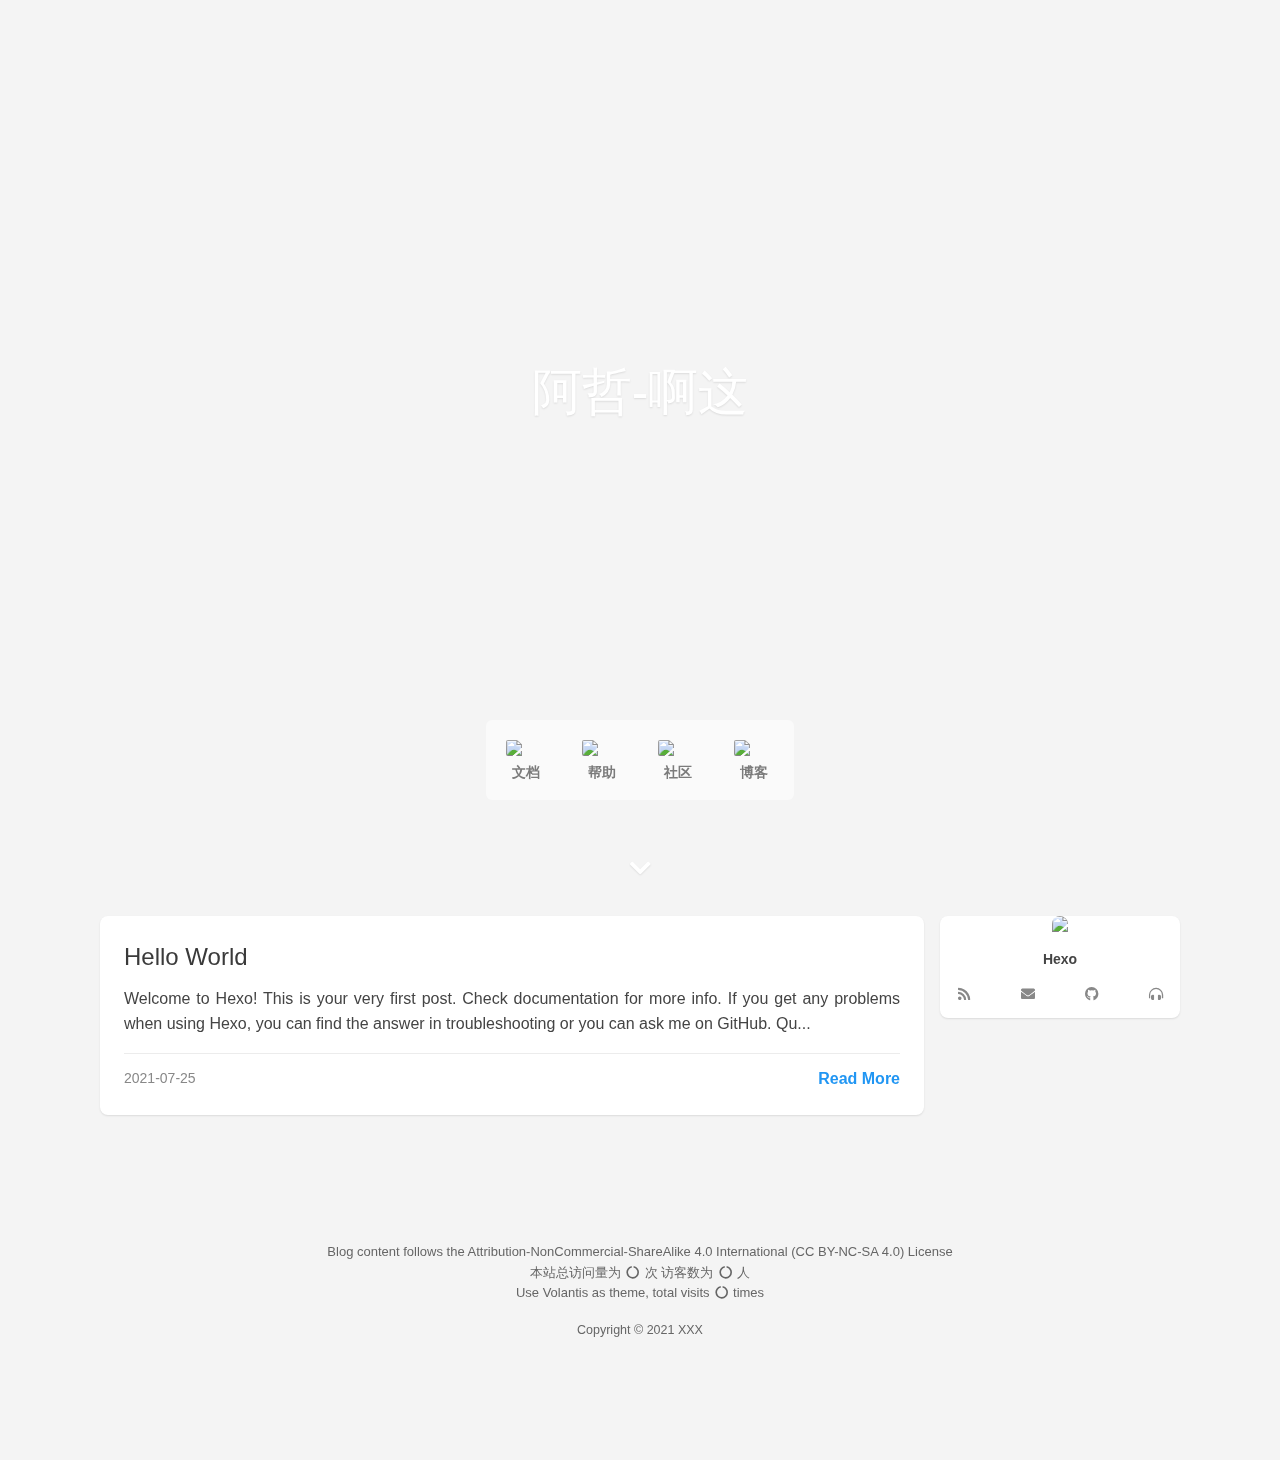
==== index.html @ b0a5dc22 "Site updated: 2021-07-25 13:20:44" ====
<!DOCTYPE html>
<html lang="en">
    <head hexo-theme='https://github.com/volantis-x/hexo-theme-volantis/tree/5.0.0.alpha.0'>
  <meta name="generator" content="Hexo 5.4.0">
  <meta charset="utf-8">
  <!-- SEO相关 -->
  <meta name="robots" content="index,follow">
  <link rel="canonical" href="http://example.com/"/>
  <!-- 渲染优化 -->
  <meta http-equiv='x-dns-prefetch-control' content='on' />
  <link rel='dns-prefetch' href='https://cdn.jsdelivr.net'>
  <link rel="preconnect" href="https://cdn.jsdelivr.net" crossorigin>
  <meta name="renderer" content="webkit">
  <meta name="force-rendering" content="webkit">
  <meta http-equiv="X-UA-Compatible" content="IE=Edge,chrome=1">
  <meta name="HandheldFriendly" content="True" >
  <meta name="apple-mobile-web-app-capable" content="yes">
  <meta name="viewport" content="width=device-width, initial-scale=1, maximum-scale=1">
  <meta content="Hexo" name="application-name">
  <meta content="Hexo" name="apple-mobile-web-app-title">
  <meta content="black-translucent" name="apple-mobile-web-app-status-bar-style">
  <meta content="telephone=no" name="format-detection">
  <link rel="preload" href="/css/style.css" as="style">
  <!-- 页面元数据 -->
  <title>Hexo</title>
  <meta name="keywords" content="">
  <meta name="description" content=" - John Doe - Hexo">
  <meta property="og:type" content="website">
<meta property="og:title" content="Hexo">
<meta property="og:url" content="http://example.com/index.html">
<meta property="og:site_name" content="Hexo">
<meta property="og:locale" content="en_US">
<meta property="og:image" content="https://cdn.jsdelivr.net/gh/volantis-x/cdn-org/blog/Logo-NavBar@3x.png">
<meta property="article:author" content="John Doe">
<meta name="twitter:card" content="summary_large_image">
<meta name="twitter:image" content="https://cdn.jsdelivr.net/gh/volantis-x/cdn-org/blog/Logo-NavBar@3x.png">
  <!-- feed -->
  <!-- import meta -->
  <!-- link -->
  <!-- import link -->
  <style>
    /* 
      source/css/first.styl
      scripts/first-style/index.js
     */
    #safearea {
  display: none;
}
@supports (backdrop-filter: blur(20px)) {
  .blur {
    background: rgba(255,255,255,0.9) !important;
    backdrop-filter: saturate(200%) blur(20px);
  }
}
.shadow {
  box-shadow: 0 1px 2px 0px rgba(0,0,0,0.1);
}
.shadow.floatable {
  transition: all 0.28s ease;
  -moz-transition: all 0.28s ease;
  -webkit-transition: all 0.28s ease;
  -o-transition: all 0.28s ease;
  -moz-transition: all 0.28s ease;
  -webkit-transition: all 0.28s ease;
  -o-transition: all 0.28s ease;
}
.shadow.floatable:hover {
  box-shadow: 0 2px 4px 0px rgba(0,0,0,0.1), 0 4px 8px 0px rgba(0,0,0,0.1), 0 8px 16px 0px rgba(0,0,0,0.1);
}
@font-face {
  font-family: 'UbuntuMono';
  src: url("https://cdn.jsdelivr.net/gh/volantis-x/cdn-fonts/UbuntuMono/UbuntuMono-Regular.ttf");
  font-weight: 'normal';
  font-style: 'normal';
  font-display: swap;
}
@font-face {
  font-family: 'Varela Round';
  src: url("https://cdn.jsdelivr.net/gh/volantis-x/cdn-fonts/VarelaRound/VarelaRound-Regular.ttf");
  font-weight: 'normal';
  font-style: 'normal';
  font-display: swap;
}
:root {
  --site-bg: #f8f8f8;
  --block: #f2f2f2;
  --block-border: #e7e7e7;
  --block-hover: #ededed;
  --text-p0: #000;
  --text-p1: #222;
  --text-p2: #4c4c4c;
  --text-p3: #777;
  --text-meta: #cdcdcd;
  --card: #fff;
  --theme-highlight: #2fd3ae;
  --theme-bg: #ecfbf7;
}
body[theme='dark'] {
  --site-bg: #000;
  --block: #111;
  --block-border: #282828;
  --block-hover: #1c1c1c;
  --text-p0: #fff;
  --text-p1: #fff;
  --text-p2: #b2b2b2;
  --text-p3: #727272;
  --text-meta: #4c4c4c;
  --card: #333;
  --theme-highlight: #44d7b6;
  --theme-bg: #344340;
}
:root {
  --color-site-body: #f4f4f4;
  --color-site-bg: #f4f4f4;
  --color-site-inner: #fff;
  --color-site-footer: #666;
  --color-card: #fff;
  --color-text: #444;
  --color-block: #f6f6f6;
  --color-inlinecode: #c74f00;
  --color-codeblock: #fff7ea;
  --color-h1: #3a3a3a;
  --color-h2: #3a3a3a;
  --color-h3: #333;
  --color-h4: #444;
  --color-h5: #555;
  --color-h6: #666;
  --color-p: #444;
  --color-list: #666;
  --color-list-hl: #36ac91;
  --color-meta: #888;
}
* {
  box-sizing: border-box;
  outline: none;
  margin: 0;
  padding: 0;
}
html {
  color: var(--color-text);
  width: 100%;
  height: 100%;
  font-family: UbuntuMono, "Varela Round", "PingFang SC", "Microsoft YaHei", Helvetica, Arial, Menlo, Monaco, monospace, sans-serif;
  font-size: 16px;
}
html >::-webkit-scrollbar {
  height: 4px;
  width: 4px;
}
html >::-webkit-scrollbar-track-piece {
  background: transparent;
}
html >::-webkit-scrollbar-thumb {
  background: #44d7b6;
  cursor: pointer;
  border-radius: 2px;
}
html >::-webkit-scrollbar-thumb:hover {
  background: #ff5722;
}
body {
  background-color: var(--color-site-body);
  text-rendering: optimizelegibility;
  -webkit-tap-highlight-color: rgba(0,0,0,0);
  line-height: 1.6;
  -webkit-text-size-adjust: 100%;
  -ms-text-size-adjust: 100%;
}
body.modal-active {
  overflow: hidden;
}
@media screen and (max-width: 680px) {
  body.modal-active {
    position: fixed;
    top: 0;
    right: 0;
    bottom: 0;
    left: 0;
  }
}
::-moz-selection {
  background: rgba(33,150,243,0.2);
}
::selection {
  background: rgba(33,150,243,0.2);
}
h1 {
  font-size: 1.5rem;
}
h2 {
  font-size: 1.5rem;
}
h3 {
  font-size: 1.25rem;
}
h4 {
  font-size: 1.125rem;
}
h5 {
  font-size: 1rem;
}
h6 {
  font-size: 1rem;
}
h1,
h2,
h3,
h4,
h6 {
  font-weight: normal;
}
a {
  color: #2196f3;
  cursor: pointer;
  text-decoration: none;
  transition: all 0.28s ease;
  -moz-transition: all 0.28s ease;
  -webkit-transition: all 0.28s ease;
  -o-transition: all 0.28s ease;
  -moz-transition: all 0.28s ease;
  -webkit-transition: all 0.28s ease;
  -o-transition: all 0.28s ease;
}
a:hover {
  color: #ff5722;
}
a:active,
a:hover {
  outline: 0;
}
a:not([href]) {
  cursor: default;
}
pre {
  tab-size: 4;
  -moz-tab-size: 4;
  -o-tab-size: 4;
  -webkit-tab-size: 4;
}
.clearfix {
  zoom: 1;
}
.clearfix:before,
.clearfix:after {
  content: " ";
  display: table;
}
.clearfix:after {
  clear: both;
}
.hidden {
  text-indent: -9999px;
  visibility: hidden;
  display: none;
}
.inner {
  position: relative;
  width: 80%;
  max-width: 710px;
  margin: 0 auto;
}
.vertical {
  display: table-cell;
  vertical-align: middle;
}
ul,
ol {
  padding-left: 0;
}
ul li,
ol li {
  list-style: none;
}
article,
aside,
details,
figcaption,
figure,
footer,
header,
hgroup,
main,
menu,
nav,
section,
summary {
  display: block;
}
article {
  overflow: hidden;
}
abbr[title] {
  border-bottom: 1px dotted;
}
b,
strong {
  font-weight: bold;
}
dfn {
  font-style: italic;
}
h1 {
  font-size: 2em;
  margin: 0.67em 0;
}
mark {
  background: #ff0;
  color: #000;
}
small {
  font-size: 80%;
}
sub,
sup {
  font-size: 50%;
  line-height: 1em;
}
sup {
  vertical-align: text-top;
}
sub {
  vertical-align: text-bottom;
}
img {
  border: 0;
  background: none;
  max-width: 100%;
}
svg:not(:root) {
  overflow: hidden;
}
figure {
  margin: 1em 40px;
}
hr {
  -moz-box-sizing: content-box;
  box-sizing: content-box;
  height: 0;
  border: 0;
  border-radius: 1px;
  border-bottom: 1px solid rgba(68,68,68,0.1);
}
pre {
  overflow: auto;
}
span.dot,
span.sep {
  font-size: 0.9em;
  margin: 0 0.2rem;
}
span.dot:before {
  content: '·';
}
span.sep:before {
  content: '/';
}
code,
kbd,
pre,
samp {
  font-family: monospace, monospace;
  font-size: 1em;
}
button,
input,
optgroup,
select,
textarea {
  color: inherit /* 1 */;
  font: inherit /* 2 */;
  margin: 0 /* 3 */;
}
button {
  overflow: visible;
}
button,
select {
  text-transform: none;
}
button,
html input[type="button"],
input[type="reset"],
input[type="submit"] {
  -webkit-appearance: button /* 2 */;
  cursor: pointer /* 3 */;
}
button[disabled],
html input[disabled] {
  cursor: default;
}
button::-moz-focus-inner,
input::-moz-focus-inner {
  border: 0;
  padding: 0;
}
input[type="checkbox"],
input[type="radio"] {
  box-sizing: border-box /* 1 */;
  padding: 0 /* 2 */;
}
input[type="number"]::-webkit-inner-spin-button,
input[type="number"]::-webkit-outer-spin-button {
  height: auto;
}
input[type="search"] {
  -webkit-appearance: textfield /* 1 */;
  -moz-box-sizing: content-box;
  -webkit-box-sizing: content-box /* 2 */;
  box-sizing: content-box;
}
input[type="search"]::-webkit-search-cancel-button,
input[type="search"]::-webkit-search-decoration {
  -webkit-appearance: none;
}
fieldset {
  border: 1px solid #c0c0c0;
  margin: 0 2px;
  padding: 0.35em 0.625em 0.75em;
}
legend {
  border: 0 /* 1 */;
  padding: 0 /* 2 */;
}
textarea {
  overflow: auto;
}
optgroup {
  font-weight: bold;
}
table:not([class]) {
  border-collapse: collapse;
  overflow: auto;
  display: inline-block;
  max-width: 100%;
  vertical-align: text-top;
}
table:not([class]) th {
  background-color: #f1f1f1;
}
table:not([class]) td,
table:not([class]) th {
  padding: 8px 16px;
  border: 2px solid #f1f1f1;
  line-height: 1.5;
  font-size: 90%;
}
table:not([class]) tr {
  word-break: keep-all;
  background-color: #fefefe;
  transition: all 0.28s ease;
  -moz-transition: all 0.28s ease;
  -webkit-transition: all 0.28s ease;
  -o-transition: all 0.28s ease;
  -moz-transition: all 0.28s ease;
  -webkit-transition: all 0.28s ease;
  -o-transition: all 0.28s ease;
}
table:not([class]) tr:hover {
  background-color: #f1f1f1;
}
td,
th {
  padding: 0;
}
#l_cover {
  min-height: 64px;
}
.cover-wrapper {
  top: 0;
  left: 0;
  max-width: 100%;
  height: 100vh;
  display: flex;
  flex-wrap: nowrap;
  flex-direction: column;
  align-items: center;
  align-self: center;
  align-content: center;
  color: var(--color-site-inner);
  padding: 0 16px;
  -moz-user-select: none;
  -ms-user-select: none;
  -webkit-user-select: none;
  user-select: none;
  position: relative;
  overflow: hidden;
  margin-bottom: -100px;
}
.cover-wrapper .cover-bg,
.cover-wrapper #cover-backstretch {
  position: absolute;
  width: 100%;
  height: 100%;
  background-position: center;
  background-size: cover;
}
.cover-wrapper .cover-bg.lazyload:not(.loaded),
.cover-wrapper #cover-backstretch.lazyload:not(.loaded) {
  opacity: 0;
}
.cover-wrapper .cover-bg.lazyload.loaded,
.cover-wrapper #cover-backstretch.lazyload.loaded {
  animation-delay: 0s;
  animation-duration: 0.5s;
  animation-fill-mode: forwards;
  animation-timing-function: ease-out;
  animation-name: fadeIn;
}
@-moz-keyframes fadeIn {
  0% {
    opacity: 0;
    filter: blur(12px);
    transform: scale(1.02);
  }
  100% {
    opacity: 1;
  }
}
@-webkit-keyframes fadeIn {
  0% {
    opacity: 0;
    filter: blur(12px);
    transform: scale(1.02);
  }
  100% {
    opacity: 1;
  }
}
@-o-keyframes fadeIn {
  0% {
    opacity: 0;
    filter: blur(12px);
    transform: scale(1.02);
  }
  100% {
    opacity: 1;
  }
}
@keyframes fadeIn {
  0% {
    opacity: 0;
    filter: blur(12px);
    transform: scale(1.02);
  }
  100% {
    opacity: 1;
  }
}
.cover-wrapper .cover-body {
  z-index: 1;
  position: relative;
  width: 100%;
  height: 100%;
}
.cover-wrapper#full {
  height: calc(100vh + 100px);
  padding-bottom: 100px;
}
.cover-wrapper#half {
  max-height: 640px;
  min-height: 400px;
  height: calc(36vh - 64px + 200px);
}
.cover-wrapper #scroll-down {
  width: 100%;
  height: 64px;
  position: absolute;
  bottom: 100px;
  text-align: center;
  cursor: pointer;
}
.cover-wrapper #scroll-down .scroll-down-effects {
  color: #fff;
  font-size: 24px;
  line-height: 64px;
  position: absolute;
  width: 24px;
  left: calc(50% - 12px);
  text-shadow: 0 1px 2px rgba(0,0,0,0.1);
  animation: scroll-down-effect 1.5s infinite;
}
@-moz-keyframes scroll-down-effect {
  0% {
    top: 0;
    opacity: 1;
  }
  50% {
    top: -16px;
    opacity: 0.4;
  }
  100% {
    top: 0;
    opacity: 1;
  }
}
@-webkit-keyframes scroll-down-effect {
  0% {
    top: 0;
    opacity: 1;
  }
  50% {
    top: -16px;
    opacity: 0.4;
  }
  100% {
    top: 0;
    opacity: 1;
  }
}
@-o-keyframes scroll-down-effect {
  0% {
    top: 0;
    opacity: 1;
  }
  50% {
    top: -16px;
    opacity: 0.4;
  }
  100% {
    top: 0;
    opacity: 1;
  }
}
@keyframes scroll-down-effect {
  0% {
    top: 0;
    opacity: 1;
  }
  50% {
    top: -16px;
    opacity: 0.4;
  }
  100% {
    top: 0;
    opacity: 1;
  }
}
.cover-wrapper .cover-body {
  margin-top: 64px;
  margin-bottom: 100px;
}
.cover-wrapper .cover-body,
.cover-wrapper .cover-body .top,
.cover-wrapper .cover-body .bottom {
  display: flex;
  flex-direction: column;
  align-items: center;
  justify-content: center;
  max-width: 100%;
}
.cover-wrapper .cover-body .bottom {
  margin-top: 32px;
}
.cover-wrapper .cover-body .title {
  font-family: "Varela Round", "PingFang SC", "Microsoft YaHei", Helvetica, Arial, Helvetica, monospace;
  font-size: 3.125rem;
  line-height: 1.2;
  text-shadow: 0 1px 2px rgba(0,0,0,0.1);
}
.cover-wrapper .cover-body .subtitle {
  font-size: 20px;
}
.cover-wrapper .cover-body .logo {
  max-height: 120px;
  max-width: calc(100% - 4 * 16px);
}
@media screen and (min-height: 1024px) {
  .cover-wrapper .cover-body .title {
    font-size: 3rem;
  }
  .cover-wrapper .cover-body .subtitle {
    font-size: 1.05rem;
  }
  .cover-wrapper .cover-body .logo {
    max-height: 150px;
  }
}
.cover-wrapper .cover-body .m_search {
  position: relative;
  max-width: calc(100% - 16px);
  width: 320px;
  vertical-align: middle;
}
.cover-wrapper .cover-body .m_search .form {
  position: relative;
  display: block;
  width: 100%;
}
.cover-wrapper .cover-body .m_search .icon,
.cover-wrapper .cover-body .m_search .input {
  transition: all 0.28s ease;
  -moz-transition: all 0.28s ease;
  -webkit-transition: all 0.28s ease;
  -o-transition: all 0.28s ease;
  -moz-transition: all 0.28s ease;
  -webkit-transition: all 0.28s ease;
  -o-transition: all 0.28s ease;
}
.cover-wrapper .cover-body .m_search .icon {
  position: absolute;
  display: block;
  line-height: 2.5rem;
  width: 32px;
  top: 0;
  left: 5px;
  color: rgba(68,68,68,0.75);
}
.cover-wrapper .cover-body .m_search .input {
  display: block;
  height: 2.5rem;
  width: 100%;
  box-shadow: none;
  box-sizing: border-box;
  font-size: 0.875rem;
  -webkit-appearance: none;
  padding-left: 36px;
  border-radius: 1.4rem;
  background: rgba(255,255,255,0.6);
  backdrop-filter: blur(10px);
  border: none;
  color: var(--color-text);
}
@media screen and (max-width: 500px) {
  .cover-wrapper .cover-body .m_search .input {
    padding-left: 36px;
  }
}
.cover-wrapper .cover-body .m_search .input:hover {
  background: rgba(255,255,255,0.8);
}
.cover-wrapper .cover-body .m_search .input:focus {
  background: #fff;
}
.cover-wrapper .list-h {
  display: flex;
  flex-direction: row;
  flex-wrap: wrap;
  align-items: stretch;
  border-radius: 4px;
  -moz-user-select: none;
  -ms-user-select: none;
  -webkit-user-select: none;
  user-select: none;
}
.cover-wrapper .list-h a {
  flex: 1;
  display: flex;
  font-weight: 600;
}
.cover-wrapper .list-h a img {
  display: block;
  border-radius: 2px;
  margin: 4px;
  min-width: 40px;
  max-width: 44px;
}
@media screen and (max-width: 768px) {
  .cover-wrapper .list-h a img {
    min-width: 36px;
    max-width: 40px;
  }
}
@media screen and (max-width: 500px) {
  .cover-wrapper .list-h a img {
    margin: 2px 4px;
    min-width: 32px;
    max-width: 36px;
  }
}
@media screen and (max-width: 375px) {
  .cover-wrapper .list-h a img {
    min-width: 28px;
    max-width: 32px;
  }
}
.cover-wrapper {
  max-width: 100%;
}
.cover-wrapper.search .bottom .menu {
  margin-top: 16px;
}
.cover-wrapper.search .bottom .menu .list-h a {
  white-space: nowrap;
  flex-direction: row;
  align-items: baseline;
  padding: 2px;
  margin: 4px;
  color: var(--color-site-inner);
  opacity: 0.75;
  text-shadow: 0 1px 2px rgba(0,0,0,0.05);
  border-bottom: 2px solid transparent;
}
.cover-wrapper.search .bottom .menu .list-h a i {
  margin-right: 4px;
}
.cover-wrapper.search .bottom .menu .list-h a p {
  font-size: 0.9375rem;
}
.cover-wrapper.search .bottom .menu .list-h a:hover,
.cover-wrapper.search .bottom .menu .list-h a.active,
.cover-wrapper.search .bottom .menu .list-h a:active {
  opacity: 1;
  border-bottom: 2px solid var(--color-site-inner);
}
.cover-wrapper.dock .menu,
.cover-wrapper.featured .menu,
.cover-wrapper.focus .menu {
  border-radius: 6px;
}
.cover-wrapper.dock .menu .list-h a,
.cover-wrapper.featured .menu .list-h a,
.cover-wrapper.focus .menu .list-h a {
  flex-direction: column;
  align-items: center;
  padding: 12px;
  line-height: 24px;
  border-radius: 4px;
  border-bottom: none;
  text-align: center;
  align-content: flex-end;
  color: rgba(68,68,68,0.7);
  font-size: 1.5rem;
}
@media screen and (max-width: 500px) {
  .cover-wrapper.dock .menu .list-h a,
  .cover-wrapper.featured .menu .list-h a,
  .cover-wrapper.focus .menu .list-h a {
    padding: 12px 8px;
  }
}
.cover-wrapper.dock .menu .list-h a i,
.cover-wrapper.featured .menu .list-h a i,
.cover-wrapper.focus .menu .list-h a i {
  margin: 8px;
}
.cover-wrapper.dock .menu .list-h a p,
.cover-wrapper.featured .menu .list-h a p,
.cover-wrapper.focus .menu .list-h a p {
  font-size: 0.875rem;
}
.cover-wrapper.dock .menu .list-h a.active,
.cover-wrapper.featured .menu .list-h a.active,
.cover-wrapper.focus .menu .list-h a.active {
  background: var(--color-card);
  backdrop-filter: none;
}
.cover-wrapper.dock .menu .list-h a.active i,
.cover-wrapper.featured .menu .list-h a.active i,
.cover-wrapper.focus .menu .list-h a.active i,
.cover-wrapper.dock .menu .list-h a.active i+p,
.cover-wrapper.featured .menu .list-h a.active i+p,
.cover-wrapper.focus .menu .list-h a.active i+p {
  color: #44d7b6;
}
.cover-wrapper.dock .menu .list-h a.active img+p,
.cover-wrapper.featured .menu .list-h a.active img+p,
.cover-wrapper.focus .menu .list-h a.active img+p {
  color: var(--color-text);
}
.cover-wrapper.dock .menu .list-h a:hover,
.cover-wrapper.featured .menu .list-h a:hover,
.cover-wrapper.focus .menu .list-h a:hover {
  background: var(--color-card);
}
.cover-wrapper.dock .top {
  margin-bottom: 48px;
}
.cover-wrapper.dock .menu {
  background: rgba(255,255,255,0.5);
  position: absolute;
  bottom: 0;
  max-width: 100%;
}
.cover-wrapper.dock .menu .list-h {
  flex-wrap: nowrap;
  margin: 4px;
}
.cover-wrapper.dock .menu .list-h a+a {
  margin-left: 4px;
}
@media screen and (max-width: 500px) {
  .cover-wrapper.dock .menu .list-h {
    overflow-x: scroll;
  }
  .cover-wrapper.dock .menu .list-h::-webkit-scrollbar {
    height: 0;
    width: 0;
  }
  .cover-wrapper.dock .menu .list-h::-webkit-scrollbar-track-piece {
    background: transparent;
  }
  .cover-wrapper.dock .menu .list-h::-webkit-scrollbar-thumb {
    background: #44d7b6;
    cursor: pointer;
    border-radius: 0;
  }
  .cover-wrapper.dock .menu .list-h::-webkit-scrollbar-thumb:hover {
    background: #ff5722;
  }
}
@supports (backdrop-filter: blur(20px)) {
  .cover-wrapper.dock .menu {
    background: rgba(255,255,255,0.5);
    backdrop-filter: saturate(200%) blur(20px);
  }
}
.cover-wrapper.featured .menu .list-h {
  margin: -2px;
}
.cover-wrapper.featured .menu .list-h a {
  margin: 2px;
  background: rgba(255,255,255,0.5);
}
@supports (backdrop-filter: blur(20px)) {
  .cover-wrapper.featured .menu .list-h a {
    background: rgba(255,255,255,0.5);
    backdrop-filter: saturate(200%) blur(20px);
  }
}
.cover-wrapper.focus .menu {
  transition: all 0.28s ease;
  -moz-transition: all 0.28s ease;
  -webkit-transition: all 0.28s ease;
  -o-transition: all 0.28s ease;
  -moz-transition: all 0.28s ease;
  -webkit-transition: all 0.28s ease;
  -o-transition: all 0.28s ease;
}
.cover-wrapper.focus .menu .list-h {
  margin: 2px;
}
.cover-wrapper.focus .menu:hover {
  background: rgba(255,255,255,0.5);
}
@supports (backdrop-filter: blur(20px)) {
  .cover-wrapper.focus .menu:hover {
    background: rgba(255,255,255,0.5);
    backdrop-filter: saturate(200%) blur(20px);
  }
}
.cover-wrapper.focus .menu .list-h a {
  margin: 2px;
}
.cover-wrapper.focus .menu .list-h a:hover {
  opacity: 1;
  background: var(--color-card);
}
.cover-wrapper #parallax-window {
  position: absolute;
  width: 100%;
  height: 100%;
  background: transparent;
}
.parallax-mirror {
  animation-delay: 0s;
  animation-duration: 0.5s;
  animation-fill-mode: forwards;
  animation-timing-function: ease-out;
  animation-name: fadeIn;
}
@-moz-keyframes fadeIn {
  0% {
    opacity: 0;
    filter: blur(12px);
  }
  100% {
    opacity: 1;
  }
}
@-webkit-keyframes fadeIn {
  0% {
    opacity: 0;
    filter: blur(12px);
  }
  100% {
    opacity: 1;
  }
}
@-o-keyframes fadeIn {
  0% {
    opacity: 0;
    filter: blur(12px);
  }
  100% {
    opacity: 1;
  }
}
@keyframes fadeIn {
  0% {
    opacity: 0;
    filter: blur(12px);
  }
  100% {
    opacity: 1;
  }
}
.l_header {
  position: fixed;
  z-index: 1000;
  top: 0;
  width: 100%;
  height: 64px;
  background: var(--color-card);
  box-shadow: 0 1px 2px 0px rgba(0,0,0,0.1);
}
.l_header.auto {
  transition: opacity 0.4s ease;
  -moz-transition: opacity 0.4s ease;
  -webkit-transition: opacity 0.4s ease;
  -o-transition: opacity 0.4s ease;
  visibility: hidden;
}
.l_header.auto.show {
  opacity: 1 !important;
  visibility: visible;
}
.l_header .container {
  margin-left: 16px;
  margin-right: 16px;
}
.l_header #wrapper {
  height: 100%;
  -moz-user-select: none;
  -ms-user-select: none;
  -webkit-user-select: none;
  user-select: none;
}
.l_header #wrapper .nav-main,
.l_header #wrapper .nav-sub {
  display: flex;
  flex-wrap: nowrap;
  justify-content: space-between;
  align-items: center;
}
.l_header #wrapper .nav-main {
  transition: all 0.28s ease;
  -moz-transition: all 0.28s ease;
  -webkit-transition: all 0.28s ease;
  -o-transition: all 0.28s ease;
  -moz-transition: all 0.28s ease;
  -webkit-transition: all 0.28s ease;
  -o-transition: all 0.28s ease;
}
.l_header #wrapper.sub .nav-main {
  transform: translateY(-64px);
}
.l_header #wrapper .nav-sub {
  transition: all 0.28s ease;
  -moz-transition: all 0.28s ease;
  -webkit-transition: all 0.28s ease;
  -o-transition: all 0.28s ease;
  -moz-transition: all 0.28s ease;
  -webkit-transition: all 0.28s ease;
  -o-transition: all 0.28s ease;
  opacity: 0;
  height: 64px;
  width: calc(100% - 2 * 16px);
  position: absolute;
}
@media screen and (min-width: 2048px) {
  .l_header #wrapper .nav-sub {
    max-width: 55vw;
    margin: auto;
  }
}
.l_header #wrapper.sub .nav-sub {
  opacity: 1;
}
.l_header #wrapper .title {
  position: relative;
  color: var(--color-text);
  padding-left: 24px;
  max-height: 64px;
}
.l_header #wrapper .nav-main .title {
  white-space: nowrap;
  overflow: hidden;
  text-overflow: ellipsis;
  flex-shrink: 0;
  line-height: 64px;
  padding: 0 24px;
  font-size: 1.25rem;
  font-family: "Varela Round", "PingFang SC", "Microsoft YaHei", Helvetica, Arial, Helvetica, monospace;
}
.l_header #wrapper .nav-main .title img {
  height: 64px;
}
.l_header .nav-sub {
  max-width: 1080px;
  margin: auto;
}
.l_header .nav-sub .title {
  font-weight: bold;
  font-family: UbuntuMono, "Varela Round", "PingFang SC", "Microsoft YaHei", Helvetica, Arial, Menlo, Monaco, monospace, sans-serif;
  line-height: 1.2;
  max-height: 64px;
  white-space: normal;
  flex-shrink: 1;
}
.l_header .switcher {
  display: none;
  line-height: 64px;
  align-items: center;
}
.l_header .switcher .s-toc {
  display: none;
}
@media screen and (max-width: 768px) {
  .l_header .switcher .s-toc {
    display: flex;
  }
}
.l_header .switcher >li {
  height: 48px;
  transition: all 0.28s ease;
  -moz-transition: all 0.28s ease;
  -webkit-transition: all 0.28s ease;
  -o-transition: all 0.28s ease;
  -moz-transition: all 0.28s ease;
  -webkit-transition: all 0.28s ease;
  -o-transition: all 0.28s ease;
  margin: 2px;
}
@media screen and (max-width: 500px) {
  .l_header .switcher >li {
    margin: 0 1px;
    height: 48px;
  }
}
.l_header .switcher >li >a {
  display: flex;
  justify-content: center;
  align-items: center;
  width: 48px;
  height: 48px;
  padding: 0.85em 1.1em;
  border-radius: 100px;
  border: none;
  transition: all 0.28s ease;
  -moz-transition: all 0.28s ease;
  -webkit-transition: all 0.28s ease;
  -o-transition: all 0.28s ease;
  -moz-transition: all 0.28s ease;
  -webkit-transition: all 0.28s ease;
  -o-transition: all 0.28s ease;
  color: #44d7b6;
}
.l_header .switcher >li >a:hover {
  border: none;
}
.l_header .switcher >li >a.active,
.l_header .switcher >li >a:active {
  border: none;
  background: var(--color-site-bg);
}
@media screen and (max-width: 500px) {
  .l_header .switcher >li >a {
    width: 36px;
    height: 48px;
  }
}
.l_header .nav-sub .switcher {
  display: flex;
}
.l_header .m_search {
  display: flex;
  height: 64px;
  width: 240px;
  transition: all 0.28s ease;
  -moz-transition: all 0.28s ease;
  -webkit-transition: all 0.28s ease;
  -o-transition: all 0.28s ease;
  -moz-transition: all 0.28s ease;
  -webkit-transition: all 0.28s ease;
  -o-transition: all 0.28s ease;
}
@media screen and (max-width: 1024px) {
  .l_header .m_search {
    width: 44px;
    min-width: 44px;
  }
  .l_header .m_search input::placeholder {
    opacity: 0;
  }
  .l_header .m_search:hover {
    width: 240px;
  }
  .l_header .m_search:hover input::placeholder {
    opacity: 1;
  }
}
@media screen and (min-width: 500px) {
  .l_header .m_search:hover .input {
    width: 100%;
  }
  .l_header .m_search:hover .input::placeholder {
    opacity: 1;
  }
}
@media screen and (max-width: 500px) {
  .l_header .m_search {
    min-width: 0;
  }
  .l_header .m_search input::placeholder {
    opacity: 1;
  }
}
.l_header .m_search .form {
  position: relative;
  display: flex;
  width: 100%;
  align-items: center;
}
.l_header .m_search .icon {
  position: absolute;
  width: 36px;
  left: 5px;
  color: var(--color-meta);
}
@media screen and (max-width: 500px) {
  .l_header .m_search .icon {
    display: none;
  }
}
.l_header .m_search .input {
  display: block;
  padding-top: 8px;
  padding-bottom: 8px;
  line-height: 1.3;
  width: 100%;
  color: var(--color-text);
  background: #fafafa;
  box-shadow: none;
  box-sizing: border-box;
  padding-left: 40px;
  font-size: 0.875rem;
  border-radius: 8px;
  border: none;
  transition: all 0.28s ease;
  -moz-transition: all 0.28s ease;
  -webkit-transition: all 0.28s ease;
  -o-transition: all 0.28s ease;
  -moz-transition: all 0.28s ease;
  -webkit-transition: all 0.28s ease;
  -o-transition: all 0.28s ease;
}
@media screen and (min-width: 500px) {
  .l_header .m_search .input:focus {
    box-shadow: 0 4px 8px 0px rgba(0,0,0,0.1);
  }
}
@media screen and (max-width: 500px) {
  .l_header .m_search .input {
    background: var(--color-block);
    padding-left: 8px;
    border: none;
  }
  .l_header .m_search .input:hover,
  .l_header .m_search .input:focus {
    border: none;
  }
}
@media (max-width: 500px) {
  .l_header .m_search {
    left: 0;
    width: 0;
    overflow: hidden;
    position: absolute;
    background: #fff;
    transition: all 0.28s ease;
    -moz-transition: all 0.28s ease;
    -webkit-transition: all 0.28s ease;
    -o-transition: all 0.28s ease;
    -moz-transition: all 0.28s ease;
    -webkit-transition: all 0.28s ease;
    -o-transition: all 0.28s ease;
  }
  .l_header .m_search .input {
    border-radius: 32px;
    margin-left: 16px;
    padding-left: 16px;
  }
  .l_header.z_search-open .m_search {
    width: 100%;
  }
  .l_header.z_search-open .m_search .input {
    width: calc(100% - 120px);
  }
}
ul.m-pc >li>a {
  color: inherit;
  border-bottom: 2px solid transparent;
}
ul.m-pc >li>a:active,
ul.m-pc >li>a.active {
  border-bottom: 2px solid #44d7b6;
}
ul.m-pc li:hover >ul.list-v,
ul.list-v li:hover >ul.list-v {
  display: block;
}
ul.nav-list-h {
  display: flex;
  align-items: stretch;
}
ul.nav-list-h>li {
  position: relative;
  justify-content: center;
  height: 100%;
  line-height: 2.4;
  border-radius: 4px;
}
ul.nav-list-h>li >a {
  -webkit-font-smoothing: antialiased;
  -moz-osx-font-smoothing: grayscale;
  font-weight: 600;
}
ul.list-v {
  z-index: 1;
  display: none;
  position: absolute;
  background: var(--color-card);
  box-shadow: 0 2px 4px 0px rgba(0,0,0,0.08), 0 4px 8px 0px rgba(0,0,0,0.08), 0 8px 16px 0px rgba(0,0,0,0.08);
  margin-top: -6px;
  border-radius: 4px;
  padding: 8px 0;
}
ul.list-v.show {
  display: block;
}
ul.list-v hr {
  margin-top: 8px;
  margin-bottom: 8px;
}
ul.list-v >li {
  white-space: nowrap;
  word-break: keep-all;
}
ul.list-v >li.header {
  font-size: 0.78125rem;
  font-weight: bold;
  line-height: 2em;
  color: var(--color-meta);
  margin: 8px 16px 4px;
}
ul.list-v >li.header i {
  margin-right: 8px;
}
ul.list-v >li ul {
  margin-left: 0;
  display: none;
  margin-top: -40px;
}
ul.list-v .aplayer-container {
  min-height: 64px;
  padding: 6px 16px;
}
ul.list-v >li>a {
  transition: all 0.28s ease;
  -moz-transition: all 0.28s ease;
  -webkit-transition: all 0.28s ease;
  -o-transition: all 0.28s ease;
  -moz-transition: all 0.28s ease;
  -webkit-transition: all 0.28s ease;
  -o-transition: all 0.28s ease;
  display: block;
  color: var(--color-list);
  font-size: 0.875rem;
  font-weight: bold;
  line-height: 36px;
  padding: 0 20px 0 16px;
  text-overflow: ellipsis;
  margin: 0 4px;
  border-radius: 4px;
}
@media screen and (max-width: 1024px) {
  ul.list-v >li>a {
    line-height: 40px;
  }
}
ul.list-v >li>a >i {
  margin-right: 8px;
}
ul.list-v >li>a:active,
ul.list-v >li>a.active {
  color: var(--color-list-hl);
}
ul.list-v >li>a:hover {
  color: var(--color-list-hl);
  background: var(--color-site-bg);
}
.l_header .menu >ul>li>a {
  display: block;
  padding: 0 8px;
}
.l_header .menu >ul>li>a >i {
  margin-right: 4px;
}
.l_header ul.nav-list-h>li {
  color: var(--color-list);
  line-height: 64px;
}
.l_header ul.nav-list-h>li >a {
  max-height: 64px;
  overflow: hidden;
  color: inherit;
}
.l_header ul.nav-list-h>li >a:active,
.l_header ul.nav-list-h>li >a.active {
  color: #44d7b6;
}
.l_header ul.nav-list-h>li:hover>a {
  color: var(--color-list-hl);
}
.l_header ul.nav-list-h>li i.music {
  animation: rotate-effect 1.5s linear infinite;
}
@-moz-keyframes rotate-effect {
  0% {
    transform: rotate(0);
  }
  25% {
    transform: rotate(90deg);
  }
  50% {
    transform: rotate(180deg);
  }
  75% {
    transform: rotate(270deg);
  }
  100% {
    transform: rotate(360deg);
  }
}
@-webkit-keyframes rotate-effect {
  0% {
    transform: rotate(0);
  }
  25% {
    transform: rotate(90deg);
  }
  50% {
    transform: rotate(180deg);
  }
  75% {
    transform: rotate(270deg);
  }
  100% {
    transform: rotate(360deg);
  }
}
@-o-keyframes rotate-effect {
  0% {
    transform: rotate(0);
  }
  25% {
    transform: rotate(90deg);
  }
  50% {
    transform: rotate(180deg);
  }
  75% {
    transform: rotate(270deg);
  }
  100% {
    transform: rotate(360deg);
  }
}
@keyframes rotate-effect {
  0% {
    transform: rotate(0);
  }
  25% {
    transform: rotate(90deg);
  }
  50% {
    transform: rotate(180deg);
  }
  75% {
    transform: rotate(270deg);
  }
  100% {
    transform: rotate(360deg);
  }
}
.menu-phone li ul.list-v {
  right: calc(100% - 0.5 * 16px);
}
.menu-phone li ul.list-v ul {
  right: calc(100% - 0.5 * 16px);
}
#wrapper {
  max-width: 1080px;
  margin: auto;
}
@media screen and (min-width: 2048px) {
  #wrapper {
    max-width: 55vw;
  }
}
#wrapper .menu {
  flex: 1 1 auto;
  margin: 0 16px 0 0;
}
#wrapper .menu .list-v ul {
  left: calc(100% - 0.5 * 16px);
}
.menu-phone {
  display: none;
  margin-top: 16px;
  right: 8px;
  transition: all 0.28s ease;
  -moz-transition: all 0.28s ease;
  -webkit-transition: all 0.28s ease;
  -o-transition: all 0.28s ease;
  -moz-transition: all 0.28s ease;
  -webkit-transition: all 0.28s ease;
  -o-transition: all 0.28s ease;
}
.menu-phone ul {
  right: calc(100% - 0.5 * 16px);
}
@media screen and (max-width: 500px) {
  .menu-phone {
    display: block;
  }
}
.cover-wrapper .l_header {
  transition: all 0.5s ease;
  -moz-transition: all 0.5s ease;
  -webkit-transition: all 0.5s ease;
  -o-transition: all 0.5s ease;
  -moz-transition: all 0.5s ease;
  -webkit-transition: all 0.5s ease;
  -o-transition: all 0.5s ease;
  transform: translateY(-128px);
}
.cover-wrapper .l_header.show {
  transform: translateY(0);
}
.l_header {
  max-width: 65vw;
  left: calc((100% - 65vw) * 0.5);
  border-bottom-left-radius: 8px;
  border-bottom-right-radius: 8px;
}
@media screen and (max-width: 2048px) {
  .l_header {
    max-width: 1112px;
    left: calc((100% - 1112px) * 0.5);
  }
}
@media screen and (max-width: 1112px) {
  .l_header {
    left: 0;
    border-radius: 0;
    max-width: 100%;
  }
}
@media screen and (max-width: 500px) {
  .l_header .container {
    margin-left: 0;
    margin-right: 0;
  }
  .l_header #wrapper .nav-main .title {
    padding-left: 16px;
    padding-right: 16px;
  }
  .l_header #wrapper .nav-sub {
    width: 100%;
  }
  .l_header #wrapper .nav-sub .title {
    overflow-y: scroll;
    margin-top: 2px;
    padding: 8px 16px;
  }
  .l_header #wrapper .switcher {
    display: flex;
    margin-right: 8px;
  }
  .l_header .menu {
    display: none;
  }
}
@media screen and (max-width: 500px) {
  .list-v li {
    max-width: 270px;
  }
}
#u-search {
  display: none;
  position: fixed;
  top: 0;
  left: 0;
  width: 100%;
  height: 100%;
  padding: 60px 20px;
  z-index: 1001;
}
@media screen and (max-width: 680px) {
  #u-search {
    padding: 0px;
  }
}
#u-search .modal {
  position: fixed;
  height: 80%;
  width: 100%;
  max-width: 640px;
  left: 50%;
  top: 0;
  margin: 64px 0px 0px -320px;
  background: var(--color-card);
  z-index: 3;
  border-radius: 4px;
  overflow: hidden;
}
@media screen and (max-width: 680px) {
  #u-search .modal {
    box-shadow: none;
    max-width: none;
    top: 0;
    left: 0;
    margin: 0;
    height: 100%;
    border-radius: 0;
  }
}
#u-search .modal-ajax-content {
  opacity: 0;
  visibility: hidden;
  transition: all 0.28s ease;
  -moz-transition: all 0.28s ease;
  -webkit-transition: all 0.28s ease;
  -o-transition: all 0.28s ease;
  -moz-transition: all 0.28s ease;
  -webkit-transition: all 0.28s ease;
  -o-transition: all 0.28s ease;
}
#u-search .modal-ajax-content.loaded {
  opacity: 1;
  visibility: visible;
}
#u-search .modal-header {
  position: relative;
  width: 100%;
  height: 64px;
  z-index: 3;
  border-top-left-radius: 4px;
  border-top-right-radius: 4px;
  font-size: $fontsize;
  box-shadow: 0 1px 2px 0px rgba(0,0,0,0.1);
  background: #fff;
  transition: all 0.28s ease;
  -moz-transition: all 0.28s ease;
  -webkit-transition: all 0.28s ease;
  -o-transition: all 0.28s ease;
  -moz-transition: all 0.28s ease;
  -webkit-transition: all 0.28s ease;
  -o-transition: all 0.28s ease;
}
@media screen and (max-width: 680px) {
  #u-search .modal-header {
    border-radius: 0;
    padding: 0px;
  }
}
#u-search .modal-header .btn-close {
  display: block;
  position: absolute;
  width: 55px;
  height: 64px;
  top: 0;
  right: 0;
  color: #44d7b6;
  cursor: pointer;
  text-align: center;
  line-height: 64px;
  vertical-align: middle;
  transition: all 0.28s ease;
  -moz-transition: all 0.28s ease;
  -webkit-transition: all 0.28s ease;
  -o-transition: all 0.28s ease;
  -moz-transition: all 0.28s ease;
  -webkit-transition: all 0.28s ease;
  -o-transition: all 0.28s ease;
  z-index: 2;
}
#u-search .modal-header .btn-close:hover {
  transform: rotate(90deg);
}
#u-search .modal-header .modal-loading {
  position: absolute;
  bottom: 0;
  left: 0;
  width: 100%;
  height: 2px;
  background: transparent;
  z-index: 1;
}
#u-search .modal-header .modal-loading .modal-loading-bar {
  display: block;
  position: relative;
  width: 0%;
  height: 100%;
  background: #44d7b6;
  transition: all 0.28s ease;
  -moz-transition: all 0.28s ease;
  -webkit-transition: all 0.28s ease;
  -o-transition: all 0.28s ease;
  -moz-transition: all 0.28s ease;
  -webkit-transition: all 0.28s ease;
  -o-transition: all 0.28s ease;
}
#u-search .modal-header #u-search-modal-form {
  position: relative;
  width: 100%;
  height: 100%;
  z-index: 2;
}
#u-search .modal-header #u-search-modal-form input {
  color: var(--color-text);
}
#u-search .modal-header #u-search-modal-form #u-search-modal-input {
  margin: 16px 50px;
  padding: 0 8px;
  width: calc(100% - 100px - 16px);
  line-height: 2rem;
  border-radius: 4px;
  vertical-align: middle;
  border: none;
  appearance: none;
  box-shadow: none;
  background: transparent;
  transition: all 0.28s ease;
  -moz-transition: all 0.28s ease;
  -webkit-transition: all 0.28s ease;
  -o-transition: all 0.28s ease;
  -moz-transition: all 0.28s ease;
  -webkit-transition: all 0.28s ease;
  -o-transition: all 0.28s ease;
}
@media screen and (max-width: 680px) {
  #u-search .modal-header #u-search-modal-form #u-search-modal-input {
    padding: 0;
  }
}
#u-search .modal-header #u-search-modal-form #u-search-modal-input:focus {
  border-top-left-radius: 4px;
  border-top-right-radius: 4px;
}
#u-search .modal-header #u-search-modal-btn-submit {
  position: absolute;
  top: 0;
  left: 0;
  padding-left: 5px;
  padding-top: 2px;
  background: transparent;
  border: none;
  width: 50px;
  height: 64px;
  vertical-align: middle;
  color: #44d7b6;
  z-index: 2;
}
#u-search .modal-footer {
  position: absolute;
  display: none;
  bottom: 0;
  left: 0;
  width: 100%;
  height: 50px;
  padding: 0px 15px;
  background: var(--color-card);
}
#u-search .modal-footer .logo {
  position: absolute;
  top: 0;
  left: 0;
  width: 100%;
  height: 100%;
  text-align: center;
  z-index: 0;
}
#u-search .modal-footer .logo a {
  display: inline-block;
  height: 50px;
}
#u-search .modal-footer .logo.google img {
  height: 24px;
  margin-top: 13px;
}
#u-search .modal-footer .logo.baidu img {
  height: 22px;
  margin-top: 14px;
}
#u-search .modal-footer .logo img {
  position: relative;
  display: inline-block;
  width: auto;
  height: 18px;
  margin-top: 16px;
}
#u-search .modal-footer .modal-error {
  position: relative;
  float: left;
  vertical-align: middle;
  line-height: 50px;
  font-size: 13px;
  z-index: 1;
}
#u-search .modal-footer .modal-metadata {
  position: relative;
  float: left;
  vertical-align: middle;
  line-height: 50px;
  font-size: 13px;
  z-index: 1;
}
#u-search .modal-footer .nav {
  position: relative;
  display: block;
  float: right;
  vertical-align: middle;
  font-size: 0.875rem;
  font-weight: bold;
  line-height: 50px;
  color: var(--color-meta);
  cursor: pointer;
  z-index: 1;
}
#u-search .modal-footer .nav:hover {
  color: #ff5722;
}
#u-search .modal-footer .nav.btn-next {
  margin-left: 16px;
}
#u-search .modal-footer .nav .icon {
  font-size: 0.875rem;
}
#u-search .modal-body {
  position: absolute;
  padding: 16px;
  width: 100%;
  height: calc(100% - 64px);
  top: 64px;
  left: 0;
  overflow-y: scroll;
  -webkit-overflow-scrolling: touch;
  background: var(--color-card);
  border-radius: 4px;
}
#u-search .modal-body::-webkit-scrollbar {
  height: 4px;
  width: 4px;
}
#u-search .modal-body::-webkit-scrollbar-track-piece {
  background: transparent;
}
#u-search .modal-body::-webkit-scrollbar-thumb {
  background: #44d7b6;
  cursor: pointer;
  border-radius: 2px;
}
#u-search .modal-body::-webkit-scrollbar-thumb:hover {
  background: #ff5722;
}
#u-search .modal-body .modal-results {
  list-style: none;
}
#u-search .modal-body .modal-results .result {
  position: relative;
  display: block;
  padding: 16px;
  border-radius: 4px;
}
#u-search .modal-body .modal-results .result b[mark] {
  color: #29bf9d;
  text-decoration: underline;
}
#u-search .modal-body .modal-results .result:hover {
  background: var(--color-site-bg);
}
#u-search .modal-body .modal-results .result:hover .title {
  color: var(--color-list-hl);
}
#u-search .modal-body .modal-results .result .title {
  display: inline-block;
  max-width: 100%;
  color: var(--color-list);
  font-weight: bold;
  padding: 1px;
  margin-bottom: 2px;
  white-space: normal;
  overflow: hidden;
  text-overflow: ellipsis;
  font-size: 1.125rem;
}
#u-search .modal-body .modal-results .result .digest {
  display: block;
  white-space: inherit;
  overflow: hidden;
  word-break: break-all;
  text-overflow: ellipsis;
  font-size: 0.8125rem;
  color: var(--color-meta);
}
#u-search .modal-body .modal-results .result .icon {
  position: absolute;
  top: 50%;
  right: 0;
  margin-top: -4px;
  font-size: 11px;
  color: var(--color-meta);
}
#u-search .modal-overlay {
  position: absolute;
  top: 0;
  left: 0;
  width: 100%;
  height: 100%;
  background: rgba(0,0,0,0.7);
  z-index: 1;
}

  </style>
  <link rel="stylesheet" href="/css/style.css" media="print" onload="this.media='all';this.onload=null">
  <noscript><link rel="stylesheet" href="/css/style.css"></noscript>
  
<script>
if (/*@cc_on!@*/false || (!!window.MSInputMethodContext && !!document.documentMode))
    document.write(
	'<style>'+
		'html{'+
			'overflow-x: hidden !important;'+
			'overflow-y: hidden !important;'+
		'}'+
		'.kill-ie{'+
			'text-align:center;'+
			'height: 100%;'+
			'margin-top: 15%;'+
			'margin-bottom: 5500%;'+
		'}'+
	'</style>'+
    '<div class="kill-ie">'+
        '<h2><b>抱歉，您的浏览器无法访问本站</b></h2>'+
        '<h3>微软已经于2016年终止了对 Internet Explorer (IE) 10 及更早版本的支持，<br/>'+
        '继续使用存在极大的安全隐患，请使用当代主流的浏览器进行访问。</h3><br/>'+
        '<a target="_blank" rel="noopener" href="https://www.microsoft.com/zh-cn/WindowsForBusiness/End-of-IE-support"><strong>了解详情 ></strong></a>'+
    '</div>');
</script>


<noscript>
	<style>
		html{
			overflow-x: hidden !important;
			overflow-y: hidden !important;
		}
		.kill-noscript{
			text-align:center;
			height: 100%;
			margin-top: 15%;
			margin-bottom: 5500%;
		}
	</style>
    <div class="kill-noscript">
        <h2><b>抱歉，您的浏览器无法访问本站</b></h2>
        <h3>本页面需要浏览器支持（启用）JavaScript</h3><br/>
        <a target="_blank" rel="noopener" href="https://www.baidu.com/s?wd=启用JavaScript"><strong>了解详情 ></strong></a>
    </div>
</noscript>


  <!-- Custom Files head begin-->
  
  <!-- Custom Files head end-->
</head>
  <body>
    <header id="l_header" class="l_header auto shadow blur " style='opacity: 0' >
  <div class='container'>
  <div id='wrapper'>
    <div class='nav-sub'>
      <p class="title"></p>
      <ul class='switcher nav-list-h m-phone' id="pjax-header-nav-list">
        <li><a id="s-comment" class="fas fa-comments fa-fw" target="_self" href='javascript:void(0)'></a></li>
        
          <li><a id="s-toc" class="s-toc fas fa-list fa-fw" target="_self" href='javascript:void(0)'></a></li>
        
      </ul>
    </div>
		<div class="nav-main">
      
        
        <a class="title flat-box" target="_self" href='/'>
          
            <img no-lazy class='logo' src='https://i.loli.net/2021/07/25/CUciRxHrALovYOQ.png'/>
          
          
          
        </a>
      

			<div class='menu navigation'>
				<ul class='nav-list-h m-pc'>
          
          
          
            
            
              <li>
                <a class="menuitem flat-box faa-parent animated-hover" href=/
                  
                  
                  
                    id="home"
                  >
                  <i class='fas fa-rss fa-fw'></i>博客
                </a>
                
              </li>
            
          
          
            
            
              <li>
                <a class="menuitem flat-box faa-parent animated-hover" href=/categories/
                  
                  
                  
                    id="categories"
                  >
                  <i class='fas fa-folder-open fa-fw'></i>分类
                </a>
                
              </li>
            
          
          
            
            
              <li>
                <a class="menuitem flat-box faa-parent animated-hover" href=/tags/
                  
                  
                  
                    id="tags"
                  >
                  <i class='fas fa-tags fa-fw'></i>标签
                </a>
                
              </li>
            
          
          
            
            
              <li>
                <a class="menuitem flat-box faa-parent animated-hover" href=/archives/
                  
                  
                  
                    id="archives"
                  >
                  <i class='fas fa-archive fa-fw'></i>归档
                </a>
                
              </li>
            
          
          
            
            
              <li>
                <a class="menuitem flat-box faa-parent animated-hover" href=/friends/
                  
                  
                  
                    id="friends"
                  >
                  <i class='fas fa-link fa-fw'></i>友链
                </a>
                
              </li>
            
          
          
            
            
              <li>
                <a class="menuitem flat-box faa-parent animated-hover" href=/about/
                  
                  
                  
                    id="about"
                  >
                  <i class='fas fa-info-circle fa-fw'></i>关于
                </a>
                
              </li>
            
          
          
				</ul>
			</div>

      <div class="m_search">
        <form name="searchform" class="form u-search-form">
          <i class="icon fas fa-search fa-fw"></i>
          <input type="text" class="input u-search-input" placeholder="Search..." />
        </form>
      </div>

			<ul class='switcher nav-list-h m-phone'>
				
					<li><a class="s-search fas fa-search fa-fw" target="_self" href='javascript:void(0)'></a></li>
				
				<li>
          <a class="s-menu fas fa-bars fa-fw" target="_self" href='javascript:void(0)'></a>
          <ul class="menu-phone list-v navigation white-box">
            
              
            
              <li>
                <a class="menuitem flat-box faa-parent animated-hover" href=/
                  
                  
                  
                    id="home"
                  >
                  <i class='fas fa-rss fa-fw'></i>博客
                </a>
                
              </li>
            
          
            
              
            
              <li>
                <a class="menuitem flat-box faa-parent animated-hover" href=/categories/
                  
                  
                  
                    id="categories"
                  >
                  <i class='fas fa-folder-open fa-fw'></i>分类
                </a>
                
              </li>
            
          
            
              
            
              <li>
                <a class="menuitem flat-box faa-parent animated-hover" href=/tags/
                  
                  
                  
                    id="tags"
                  >
                  <i class='fas fa-tags fa-fw'></i>标签
                </a>
                
              </li>
            
          
            
              
            
              <li>
                <a class="menuitem flat-box faa-parent animated-hover" href=/archives/
                  
                  
                  
                    id="archives"
                  >
                  <i class='fas fa-archive fa-fw'></i>归档
                </a>
                
              </li>
            
          
            
              
            
              <li>
                <a class="menuitem flat-box faa-parent animated-hover" href=/friends/
                  
                  
                  
                    id="friends"
                  >
                  <i class='fas fa-link fa-fw'></i>友链
                </a>
                
              </li>
            
          
            
              
            
              <li>
                <a class="menuitem flat-box faa-parent animated-hover" href=/about/
                  
                  
                  
                    id="about"
                  >
                  <i class='fas fa-info-circle fa-fw'></i>关于
                </a>
                
              </li>
            
          
            
          </ul>
        </li>
			</ul>

      <!-- Custom Files header begin -->
      
      <!-- Custom Files header end -->
		</div>
	</div>
  </div>
</header>

    <div id="l_body">
      <div id="l_cover">
  
    
      <!-- see: /layout/_partial/scripts/_ctrl/coverCtrl.ejs -->
        <div id="full" class='cover-wrapper  dock' style="display: ;">
          
            <div id='cover-backstretch'></div>
          
          <div class='cover-body'>
  <div class='top'>
    
    
      <p class="title">阿哲-啊这</p>
    
    
  </div>
  <div class='bottom'>
    <div class='menu navigation'>
      <div class='list-h'>
        
          
            <a href="/v4/getting-started/"
              
              
              id="v4getting-started">
              <img src='https://cdn.jsdelivr.net/gh/twitter/twemoji@13.0/assets/svg/1f5c3.svg'><p>文档</p>
            </a>
          
            <a href="/faqs/"
              
              
              id="faqs">
              <img src='https://cdn.jsdelivr.net/gh/twitter/twemoji@13.0/assets/svg/1f516.svg'><p>帮助</p>
            </a>
          
            <a href="/contributors/"
              
              
              id="contributors">
              <img src='https://cdn.jsdelivr.net/gh/twitter/twemoji@13.0/assets/svg/1f389.svg'><p>社区</p>
            </a>
          
            <a href="/archives/"
              
              
              id="archives">
              <img src='https://cdn.jsdelivr.net/gh/twitter/twemoji@13.0/assets/svg/1f4f0.svg'><p>博客</p>
            </a>
          
        
      </div>
    </div>
  </div>
</div>

          <div id="scroll-down" style="display: ;"><i class="fa fa-chevron-down scroll-down-effects"></i></div>
        </div>
    
  
  </div>

      <div id="safearea">
        <div class="body-wrapper" id="pjax-container">
          
<div id="l_main" class=''>
  
  <section class="post-list">
    
      
        
        
          
        
      
    
    
      
        
          <div class='post-wrapper'>
            <div class="post post-v3 white-box reveal shadow">
  
  
  
  
    
    <h2 class="article-title" >
      <a href="/2021/07/25/hello-world/">
        Hello World
      </a>
    </h2>
  
  <div class='md'>
    
      
        Welcome to Hexo! This is your very first post. Check documentation for more info. If you get any problems when using Hexo, you can find the answer in troubleshooting or you can ask me on GitHub.
Qu...
      
    
  </div>
  
    <div class='meta-v3' line_style='solid'>
      <div>
        
        <time>2021-07-25</time>
        
      </div>
      
        <div>
          <a class='readmore' href='/2021/07/25/hello-world/'>
            Read More
          </a>
        </div>
      
    </div>
  

</div>

          </div>
        
      
    
  </section>
  
    
  


</div>
<aside id='l_side'>
  
  
    
    

<section class="widget blogger shadow desktop mobile">
  <div class='content'>
    
      
        <a class='avatar flat-box rectangle' href='/about/'>
          <img no-lazy src='https://cdn.jsdelivr.net/gh/volantis-x/cdn-org/blog/Logo-NavBar@3x.png'/>
        </a>
      
    
    
      <div class='text'>
        
        
        
          <p><span id="jinrishici-sentence">Hexo</span></p>
          <script src="https://sdk.jinrishici.com/v2/browser/jinrishici.js" charset="utf-8"></script>
        
      </div>
    
    
      <div class="social-wrapper">
        
          
            <a href="/atom.xml"
              class="social fas fa-rss flat-btn"
              target="_blank"
              rel="external nofollow noopener noreferrer">
              
            </a>
          
        
          
            <a href="mailto:me@xxx.com"
              class="social fas fa-envelope flat-btn"
              target="_blank"
              rel="external nofollow noopener noreferrer">
              
            </a>
          
        
          
            <a href="https://github.com/volantis-x/"
              class="social fab fa-github flat-btn"
              target="_blank"
              rel="external nofollow noopener noreferrer">
              
            </a>
          
        
          
            <a href="/"
              class="social fas fa-headphones-alt flat-btn"
              target="_blank"
              rel="external nofollow noopener noreferrer">
              
            </a>
          
        
      </div>
    
  </div>
</section>

  

  
    
    

  

  
    
    

  

  


  <!-- Custom Files side begin -->
  
  <!-- Custom Files side end -->
</aside>



          <!--此文件用来存放一些不方便取值的变量-->
<!--思路大概是将值藏到重加载的区域内-->

<script>
  window.pdata={}
  pdata.ispage=false;
  pdata.postTitle="";
  pdata.commentPath="";
  pdata.commentPlaceholder="";
  //  see: /layout/_partial/scripts/_ctrl/coverCtrl.ejs
  
    // header
    var l_header=document.getElementById("l_header");
    
    l_header.classList.remove("show");
    
    
      // cover
      var cover_wrapper=document.querySelector('#l_cover .cover-wrapper');
      var scroll_down=document.getElementById('scroll-down');
      cover_wrapper.id="full";
      cover_wrapper.style.display="";
      scroll_down.style.display="";
    
  
</script>

        </div>
        
  
  <footer class="footer clearfix">
    <br><br>
    
      
        <div class="aplayer-container">
          


        </div>
      
    
      
        <br>
        <div class="social-wrapper">
          
            
          
            
          
            
          
        </div>
      
    
      
        <div><p>Blog content follows the <a target="_blank" rel="noopener" href="https://creativecommons.org/licenses/by-nc-sa/4.0/deed.en">Attribution-NonCommercial-ShareAlike 4.0 International (CC BY-NC-SA 4.0) License</a></p>
</div>
      
    
      
        
          <div><p><span id="lc-sv">本站总访问量为 <span id='number'><i class="fas fa-circle-notch fa-spin fa-fw" aria-hidden="true"></i></span> 次</span> <span id="lc-uv">访客数为 <span id='number'><i class="fas fa-circle-notch fa-spin fa-fw" aria-hidden="true"></i></span> 人</span></p>
</div>
        
      
    
      
        Use
        <a href="https://github.com/volantis-x/hexo-theme-volantis/tree/5.0.0.alpha.0" target="_blank" class="codename">Volantis</a>
        as theme, total visits
          <span id="busuanzi_value_site_pv"><i class="fas fa-circle-notch fa-spin fa-fw" aria-hidden="true"></i></span>
          times
        
      
    
      
        <div class='copyright'>
        <p><a href="/">Copyright © 2021 XXX</a></p>

        </div>
      
    
    <!-- Custom Files footer begin-->
    
    <!-- Custom Files footer end-->
  </footer>


        <a id="s-top" class="fas fa-arrow-up fa-fw" href="javascript:void(0)"></a>
      </div>
    </div>
    <div>
      <script>
  /************这个文件存放不需要重载的全局变量和全局函数*********/
  window.volantis = {}; // volantis 全局变量
  volantis.dom = {}; // 页面Dom see: /source/js/app.js etc.
  /******************** volantis.EventListener ********************************/
  // 事件监听器 see: /source/js/app.js
  volantis.EventListener={}
  // 这里存放pjax切换页面时将被移除的事件监听器
  volantis.EventListener.list=[]
  //构造方法
  function volantisEventListener(type,f,ele){
    this.type=type
    this.f=f
    this.ele=ele
  }
  // 移除事件监听器
  volantis.EventListener.remove=()=>{
    volantis.EventListener.list.forEach(function (i) {
        i.ele.removeEventListener(i.type,i.f,false)
    })
    volantis.EventListener.list=[]
  }
  /******************** volantis.dom.$ ********************************/
  // 注：这里没有选择器，也没有forEach一次只处理一个dom，这里重新封装主题常用的dom方法，返回的是dom对象，对象包含了以下方法，同时保留dom的原生API
  function volantisDom(ele){
    if(!ele) ele=document.createElement("div")
    this.ele=ele;
    // ==============================================================
    this.ele.find=(c)=>{
      let q=this.ele.querySelector(c)
      if(q)
        return new volantisDom(q)
    }
    // ==============================================================
    this.ele.hasClass=(c)=>{
      return this.ele.className.match(new RegExp('(\\s|^)' + c + '(\\s|$)'));
    }
    this.ele.addClass=(c)=>{
      this.ele.classList.add(c);
      return this.ele
    }
    this.ele.removeClass=(c)=>{
      this.ele.classList.remove(c);
      return this.ele
    }
    this.ele.toggleClass=(c)=>{
      if(this.ele.hasClass(c)){
        this.ele.removeClass(c)
      }else{
        this.ele.addClass(c)
      }
      return this.ele
    }
    // ==============================================================
    // 参数 r 为 true 表示pjax切换页面时事件监听器将被移除，false不移除
    this.ele.on=(c,f,r=1)=>{
      this.ele.addEventListener(c,f,false)
      if(r){
        volantis.EventListener.list.push(new volantisEventListener(c,f,this.ele))
      }
      return this.ele
    }
    this.ele.click=(f,r)=>{
      this.ele.on("click",f,r)
      return this.ele
    }
    this.ele.scroll=(f,r)=>{
      this.ele.on("scroll",f,r)
      return this.ele
    }
    // ==============================================================
    this.ele.html=(c)=>{
      // if(c=== undefined){
      //   return this.ele.innerHTML
      // }else{
        this.ele.innerHTML=c
        return this.ele
      // }
    }
    // ==============================================================
    this.ele.hide=(c)=>{
      this.ele.style.display="none"
      return this.ele
    }
    this.ele.show=(c)=>{
      this.ele.style.display="block"
      return this.ele
    }
    // ==============================================================
    return this.ele
  }
  volantis.dom.$=(ele)=>{
    return new volantisDom(ele)
  }
  /******************** volantis.dom ********************************/
  // 页面选择器 将dom对象缓存起来 see: /source/js/app.js etc.
  volantis.dom.bodyAnchor = volantis.dom.$(document.getElementById("safearea")); // 页面主体
  volantis.dom.topBtn = volantis.dom.$(document.getElementById('s-top')); // 向上
  volantis.dom.wrapper = volantis.dom.$(document.getElementById('wrapper')); // 整个导航栏
  volantis.dom.coverAnchor = volantis.dom.$(document.querySelector('#l_cover .cover-wrapper')); // 1个
  volantis.dom.switcher = volantis.dom.$(document.querySelector('#l_header .switcher .s-search')); // 搜索按钮   移动端 1个
  volantis.dom.header = volantis.dom.$(document.getElementById('l_header')); // 移动端导航栏
  volantis.dom.search = volantis.dom.$(document.querySelector('#l_header .m_search')); // 搜索框 桌面端 移动端 1个
  volantis.dom.mPhoneList = volantis.dom.$(document.querySelectorAll('#l_header .m-phone .list-v')); //  手机端 子菜单 多个
  /******************** RunItem ********************************/
  function RunItem() {
    this.list = []; // 存放回调函数
    this.start = () => {
      for (var i = 0; i < this.list.length; i++) {
        this.list[i].run();
      }
    };
    this.push = (fn, name) => {
      var f = new Item(fn, name);
      this.list.push(f);
    };
    // 构造一个可以run的对象
    function Item(fn, name) {
      // 函数名称
      this.name = name || fn.name;
      // run方法
      this.run = () => {
        try {
          fn();
        } catch (error) {
          console.log(error);
        }
      };
    }
  }
  /******************** Pjax ********************************/
  // /layout/_third-party/pjax/index.ejs
  // volantis.pjax.send(callBack[,"callBackName"]) 传入pjax:send回调函数
  // volantis.pjax.push(callBack[,"callBackName"]) 传入pjax:complete回调函数
  // volantis.pjax.error(callBack[,"callBackName"]) 传入pjax:error回调函数
  volantis.pjax = {};
  volantis.pjax.method = {
    complete: new RunItem(),
    error: new RunItem(),
    send: new RunItem(),
  };
  volantis.pjax = {
    ...volantis.pjax,
    push: volantis.pjax.method.complete.push,
    error: volantis.pjax.method.error.push,
    send: volantis.pjax.method.send.push,
  };
  /********************  Dark Mode  ********************************/
  // /layout/_partial/scripts/darkmode.ejs
  // volantis.dark.mode 当前模式 dark or light
  // volantis.dark.toggle() 暗黑模式触发器
  // volantis.dark.push(callBack[,"callBackName"]) 传入触发器回调函数
  volantis.dark = {};
  volantis.dark.method = {
    toggle: new RunItem(),
  };
  volantis.dark = {
    ...volantis.dark,
    push: volantis.dark.method.toggle.push,
  };
  /********************  Message  ********************************/
  // /layout/_third-party/message/script.ejs
  // volantis.message(title,message,type,autoClose)
  /********************  isMobile  ********************************/
  // /source/js/app.js
  // volantis.isMobile
  // volantis.isMobileOld
  /********************脚本动态加载函数********************************/
  // volantis.js(src, cb)  cb 可以传入onload回调函数 或者 JSON对象 例如: volantis.js("src", ()=>{}) 或 volantis.js("src", {defer:true,onload:()=>{}})
  // volantis.css(src)

  // 返回Promise对象，如下方法同步加载资源，这利于处理文件资源之间的依赖关系，例如：APlayer 需要在 MetingJS 之前加载
  // (async () => {
  //     await volantis.js("...theme.plugins.aplayer.js.aplayer...")
  //     await volantis.js("...theme.plugins.aplayer.js.meting...")
  // })();

  // 已经加入了setTimeout
  volantis.js = (src, cb) => {
    return new Promise(resolve => {
      setTimeout(function () {
        var HEAD = document.getElementsByTagName("head")[0] || document.documentElement;
        var script = document.createElement("script");
        script.setAttribute("type", "text/javascript");
        if (cb) {
          if (JSON.stringify(cb)) {
            for (let p in cb) {
              if(p=="onload"){
                script[p]=()=>{
                  cb[p]()
                  resolve()
                }
              }else{
                script[p]=cb[p]
                script.onload = resolve
              }
            }
          } else {
            script.onload = ()=>{
              cb()
              resolve()
            };
          }
        }else{
          script.onload=resolve
        }
        script.setAttribute("src", src);
        HEAD.appendChild(script);
      });
    });
  }
  volantis.css = (src)=>{
    return new Promise(resolve => {
      setTimeout(function () {
        var link = document.createElement('link');
        link.rel = "stylesheet";
        link.href = src;
        link.onload = resolve;
        document.getElementsByTagName("head")[0].appendChild(link);
      });
    });
  }
  /********************按需加载的插件********************************/
  // volantis.import.jQuery().then(()=>{})
  volantis.import={
    jQuery:()=>{
      if(typeof jQuery=="undefined"){
        return volantis.js("https://cdn.jsdelivr.net/npm/jquery@3.5/dist/jquery.min.js")
      }else{
        return new Promise(resolve => {resolve()});
      }
    }
  }
  /*****************************************************************/
</script>

<script>
  
  volantis.css("https://cdn.jsdelivr.net/npm/@fortawesome/fontawesome-free@5.14/css/all.min.css");
  
  
  
  
</script>
<!-- required -->


<!-- internal -->


  
  
      <script>
        var imgs=["https://conan8023.oss-cn-zhangjiakou.aliyuncs.com/Typora/background.jpg"];
        
          function shuffle(arr){
            /*From countercurrent-time*/
            var n = arr.length;
            while(n--) {
              var index = Math.floor(Math.random() * n);
              var temp = arr[index];
              arr[index] = arr[n];
              arr[n] = temp;
            }
          }
          shuffle(imgs);
        
        function Pjax_backstretch(){
          
            $.backstretch(
          
              imgs,
            {
              duration: "10000",
              fade: "1500"
            });
        }
        volantis.import.jQuery().then(()=>{
          volantis.js("https://cdn.jsdelivr.net/npm/jquery-backstretch@2.1.18/jquery.backstretch.min.js").then(Pjax_backstretch)
        })
      </script>
  




  
  
  

  <div id="rightmenu-wrapper">
    <ul class="list-v rightmenu" id="rightmenu-content">
      <li class='navigation menuNavigation-Content'>
        <a class='nav icon-only fix-cursor-default' onclick='history.back()'><i class='fa fa-arrow-left fa-fw'></i></a>
        <a class='nav icon-only fix-cursor-default' onclick='history.forward()'><i class='fa fa-arrow-right fa-fw'></i></a>
        <a class='nav icon-only fix-cursor-default' onclick='window.location.reload()'><i class='fa fa-redo fa-fw'></i></a>
        <a class='nav icon-only fix-cursor-default' href='/'><i class='fa fa-home fa-fw'></i></a>
      </li>
      <li class='option menuOption-Content'>
        <span class='vlts-menu opt fix-cursor-default menu-Option' data-fn-type='copyText'>
          
          <i class='fa fa-copy fa-fw'></i> Copy Text
        </span>
        <span class='vlts-menu opt fix-cursor-default menu-Option' data-fn-type='copyPaste'>
          
          <i class='fa fa-paste fa-fw mR12'></i> 粘贴文本
        </span>
        <span class='vlts-menu opt fix-cursor-default menu-Option' data-fn-type='copySelect'>
          
          <i class='fa fa-object-ungroup fa-fw mR12'></i> 全选文本
        </span>
        <span class='vlts-menu opt fix-cursor-default menu-Option' data-fn-type='copyCut'>
          
          <i class='fa fa-cut fa-fw mR12'></i> 剪切文本
        </span>
        <span class='vlts-menu opt fix-cursor-default menu-Option' data-fn-type='openTab'>
          
          <i class='fa fa-external-link-square-alt fa-fw mR12'></i> Open Link in New Tab
        </span>
        <span class='vlts-menu opt fix-cursor-default menu-Option' data-fn-type='copySrc'>
          
          <i class='fa fa-image fa-fw mR12'></i> Copy Image Link
        </span>
        <span class='vlts-menu opt fix-cursor-default menu-Option' data-fn-type='copyImg'>
          
          <i class='fa fa-images fa-fw mR12'></i> 复制图片文件
        </span>
      </li>
      
        
      
        
          <hr class="menuLoad-Content">
        
      
        
          
    <li class="menuLoad-Content">
      <a class='vlts-menu fix-cursor-default' href=https://volantis.js.org/faqs/
        
        
        
        
          id="https:volantisjsorgfaqs"
        
      >
        <i class='fa fa-question fa-fw'></i> 常见问题
      </a>
    </li>
  
        
      
        
          
    <li class="menuLoad-Content">
      <a class='vlts-menu fix-cursor-default' href=https://volantis.js.org/examples/
        
        
        
        
          id="https:volantisjsorgexamples"
        
      >
        <i class='fa fa-rss fa-fw'></i> 示例博客
      </a>
    </li>
  
        
      
        
          
    <li class="menuLoad-Content">
      <a class='vlts-menu fix-cursor-default' href=https://volantis.js.org/contributors/
        
        
        
        
          id="https:volantisjsorgcontributors"
        
      >
        <i class='fa fa-fan fa-spin fa-fw'></i> 加入社区
      </a>
    </li>
  
        
      
        
          <hr class="menuLoad-Content">
        
      
        
          
    <li class="menuLoad-Content">
      <a class='vlts-menu fix-cursor-default' href=https://github.com/volantis-x/volantis-docs/
        
        
        
        
          id="https:githubcomvolantis-xvolantis-docs"
        
      >
        <i class='fa fa-code-branch fa-fw'></i> 本站源码
      </a>
    </li>
  
        
      
        
          
    <li class="menuLoad-Content">
      <a class='vlts-menu fix-cursor-default' href=https://github.com/volantis-x/hexo-theme-volantis/
        
        
        
        
          id="https:githubcomvolantis-xhexo-theme-volantis"
        
      >
        <i class='fa fa-code-branch fa-fw'></i> 主题源码
      </a>
    </li>
  
        
      
        
          <hr class="menuLoad-Content">
        
      
        
          <li class='option menuOption-Content'>
            <span class='vlts-menu opt fix-cursor-default' id='printHtml'>
              <i class='fa fa-print fa-fw '></i> 打印页面
            </span>
          </li>  
        
      
        
          <li class='option menuOption-Content'>
            <span class='vlts-menu opt fix-cursor-default toggle-mode-btn' id='menuDarkBtn'>
              <i class='fa fa-moon fa-fw '></i> 暗黑模式
            </span>
          </li>
        
      
        
          <hr class="menuLoad-Content">
        
      
        
      
    </ul>
  </div>

  <script>
    volantis.rightMenu = {};
    
    
      volantis.rightMenu.defaultStyles = true;
    
    
    volantis.import.jQuery().then(()=>{
      volantis.js('/js/rightMenu.js') // 此处依赖JQ
    })
  </script>



<!-- rightmenu要在darkmode之前（ToggleButton） darkmode要在comments之前（volantis.dark.push）-->


<script>
  function loadIssuesJS() {
    
      const sites_api = document.getElementById('sites-api');
      if (sites_api != undefined && typeof SitesJS === 'undefined') {
        volantis.js("/js/plugins/sites.js")
      }
    
    
      const friends_api = document.getElementById('friends-api');
      if (friends_api != undefined && typeof FriendsJS === 'undefined') {
        volantis.js("/js/plugins/friends.js")
      }
    
    
      const contributors_api = document.getElementById('contributors-api');
      if (contributors_api != undefined && typeof ContributorsJS === 'undefined') {
        volantis.js("/js/plugins/contributors.js")
      }
    
  };
  loadIssuesJS()
  volantis.pjax.push(()=>{
    loadIssuesJS();
  })

</script>



  <script defer src="https://cdn.jsdelivr.net/npm/vanilla-lazyload@17.1.0/dist/lazyload.min.js"></script>
<script>
  // https://www.npmjs.com/package/vanilla-lazyload
  // Set the options globally
  // to make LazyLoad self-initialize
  window.lazyLoadOptions = {
    elements_selector: ".lazyload",
    threshold: 0
  };
  // Listen to the initialization event
  // and get the instance of LazyLoad
  window.addEventListener(
    "LazyLoad::Initialized",
    function (event) {
      window.lazyLoadInstance = event.detail.instance;
    },
    false
  );
  document.addEventListener('DOMContentLoaded', function () {
    lazyLoadInstance.update();
  });
  document.addEventListener('pjax:complete', function () {
    lazyLoadInstance.update();
  });
</script>




  

<script>
  window.FPConfig = {
	delay: 0,
	ignoreKeywords: ["#"],
	maxRPS: 6,
	hoverDelay: 0
  };
</script>
<script defer src="https://cdn.jsdelivr.net/gh/gijo-varghese/flying-pages@2.1.2/flying-pages.min.js"></script>











  <script>
  volantis.utterances={}
  volantis.utterances.ThemeLight='github-light';
  volantis.utterances.ThemeDark='github-dark';
  volantis.utterances.Theme=volantis.utterances.ThemeLight;
  function pjax_utterances(){
    if(!document.getElementById("utterances"))return;
    
    setTimeout(function() {
      var checkUtterances = setInterval(function () {
        var HEAD = document.getElementById("utterances");
        if (!HEAD) return
        clearInterval(checkUtterances)
        try {
          document.getElementById("utterances").innerHTML="";
        } catch (error) {}
        var script = document.createElement('script');
        script.setAttribute('src','https://utteranc.es/client.js');
        script.setAttribute('repo','xxx/xxx');
        let issuenumber = '';
        if (issuenumber) {
          script.setAttribute('issue-number', issuenumber);
        } else {
          script.setAttribute('issue-term', 'pathname');
        }
        script.setAttribute('theme', volantis.utterances.Theme );
        script.setAttribute('label','✨💬✨');
        script.setAttribute('crossorigin','anonymous');
        HEAD.appendChild(script);
      }, 200)
    });
  }
  pjax_utterances();
  volantis.pjax.push(pjax_utterances);
  volantis.dark.push(pjax_utterances);
</script>




  <script defer src="https://cdn.jsdelivr.net/gh/volantis-x/cdn-busuanzi@2.3/js/busuanzi.pure.mini.js" data-pjax></script>



<script src="/js/app.js"></script>


<!-- optional -->

  <script>
const SearchServiceimagePath="https://cdn.jsdelivr.net/gh/volantis-x/cdn-volantis@master/img/logo/";
const ROOT =  ("/" || "/").endsWith('/') ? ("/" || "/") : ("//" || "/" );

function loadSearchService(){
  volantis.import.jQuery().then(()=>{
    // see: layout/_partial/scripts/cdnCtrl.ejs
    volantis.js('/js/search/hexo.js',setSearchService); // 此处依赖JQ
  })
  document.querySelectorAll('.input.u-search-input').forEach((e)=>{
    e.removeEventListener('focus',loadSearchService,false)
  })
}

document.querySelectorAll('.input.u-search-input').forEach((e)=>{
  e.addEventListener('focus',loadSearchService,false)
})

function listenSearch(){
  
    customSearch = new HexoSearch({
      imagePath: SearchServiceimagePath
    });
  
}
function setSearchService() {
	listenSearch();
	
}
</script>




















<script>
  volantis.message = (title, message, type, autoClose, time = 3000) => { // 此处依赖JQ
    volantis.import.jQuery().then(()=>{
      if (typeof $.message == "undefined") {
        volantis.css('/css/message.css')
        volantis.js('/js/message.js', () => {
          start(title, message, type, autoClose, time);
        });
      } else {
        start(title, message, type, autoClose, time);
      }
    })
    function start(title, message, type, autoClose, time) {
      $.message({
        title: title,
        message: message,
        type: type,
        autoClose: autoClose,
        time: time,
      });
    }
  };
</script>


<pjax>

</pjax>

<pjax>

</pjax>

<script>
function listennSidebarTOC() {
  const navItems = document.querySelectorAll(".toc li");
  if (!navItems.length) return;
  const sections = [...navItems].map((element) => {
    const link = element.querySelector(".toc-link");
    const target = document.getElementById(
      decodeURI(link.getAttribute("href")).replace("#", "")
    );
    link.addEventListener("click", (event) => {
      event.preventDefault();
      window.scrollTo({
        top: target.offsetTop + document.getElementById("safearea").offsetTop + 5,
        
          behavior: "smooth"
        
	    });
    });
    return target;
  });

  function activateNavByIndex(target) {
    if (target.classList.contains("active-current")) return;

    document.querySelectorAll(".toc .active").forEach((element) => {
      element.classList.remove("active", "active-current");
    });
    target.classList.add("active", "active-current");
    let parent = target.parentNode;
    while (!parent.matches(".toc")) {
      if (parent.matches("li")) parent.classList.add("active");
      parent = parent.parentNode;
    }
  }

  function findIndex(entries) {
    let index = 0;
    let entry = entries[index];
    if (entry.boundingClientRect.top > 0) {
      index = sections.indexOf(entry.target);
      return index === 0 ? 0 : index - 1;
    }
    for (; index < entries.length; index++) {
      if (entries[index].boundingClientRect.top <= 0) {
        entry = entries[index];
      } else {
        return sections.indexOf(entry.target);
      }
    }
    return sections.indexOf(entry.target);
  }

  function createIntersectionObserver(marginTop) {
    marginTop = Math.floor(marginTop + 10000);
    let intersectionObserver = new IntersectionObserver(
      (entries, observe) => {
        let scrollHeight = document.documentElement.scrollHeight + document.getElementById("safearea").offsetTop + 5;
        if (scrollHeight > marginTop) {
          observe.disconnect();
          createIntersectionObserver(scrollHeight);
          return;
        }
        let index = findIndex(entries);
        activateNavByIndex(navItems[index]);
      },
      {
        rootMargin: marginTop + "px 0px -100% 0px",
        threshold: 0,
      }
    );
    sections.forEach((element) => {
      element && intersectionObserver.observe(element);
    });
  }
  createIntersectionObserver(document.documentElement.scrollHeight);
}

document.addEventListener("DOMContentLoaded", listennSidebarTOC);
document.addEventListener("pjax:success", listennSidebarTOC);
</script>

<!-- more -->


      
        <!-- 
  pjax重载区域接口：
  1.  <pjax></pjax> 标签
  2.  script[data-pjax]
  3.  .pjax-reload script
-->



<script src="https://cdn.jsdelivr.net/npm/pjax@0.2.8/pjax.min.js"></script>


<script>
    var pjax;
    document.addEventListener('DOMContentLoaded', function () {
      pjax = new Pjax({
        elements: 'a[href]:not([href^="#"]):not([href="javascript:void(0)"]):not([pjax-fancybox])',
        selectors: [
          "title",
          
          "#pjax-container",
          "#pjax-header-nav-list",
          "pjax", // <pjax></pjax> 标签
          "script[data-pjax], .pjax-reload script" // script标签添加data-pjax 或 script标签外层添加.pjax-reload 的script代码段重载
        ],
        cacheBust: false,   // url 地址追加时间戳，用以避免浏览器缓存
        timeout: 5000
      });
    });

    document.addEventListener('pjax:send', function (e) {
      //window.stop(); // 相当于点击了浏览器的停止按钮

      try {
        var currentUrl = window.location.pathname;
        var targetUrl = e.triggerElement.href;
        var banUrl = [""];
        if (banUrl[0] != "") {
          banUrl.forEach(item => {
            if(currentUrl.indexOf(item) != -1 || targetUrl.indexOf(item) != -1) {
              window.location.href = targetUrl;
            }
          });
        }
      } catch (error) {}

      // 使用 volantis.pjax.send 方法传入pjax:send回调函数 参见layout/_partial/scripts/global.ejs
      volantis.pjax.method.send.start();
    });

    document.addEventListener('pjax:complete', function () {
      // 使用 volantis.pjax.push 方法传入重载函数 参见layout/_partial/scripts/global.ejs
      volantis.pjax.method.complete.start();
    });

    document.addEventListener('pjax:error', function (e) {
      // 使用 volantis.pjax.error 方法传入pjax:error回调函数 参见layout/_partial/scripts/global.ejs
      volantis.pjax.method.error.start();
      window.location.href = e.triggerElement.href;
    });
</script>

      
    </div>
  <!-- Custom Files bodyEnd begin-->
  
  <!-- Custom Files bodyEnd end-->
  </body>
</html>
---- css/style.css ----
@supports (backdrop-filter: blur(20px)) {
  .blur {
    background: rgba(255,255,255,0.9) !important;
    backdrop-filter: saturate(200%) blur(20px);
  }
}
.shadow {
  box-shadow: 0 1px 2px 0px rgba(0,0,0,0.1);
}
.shadow.floatable {
  transition: all 0.28s ease;
  -moz-transition: all 0.28s ease;
  -webkit-transition: all 0.28s ease;
  -o-transition: all 0.28s ease;
  -moz-transition: all 0.28s ease;
  -webkit-transition: all 0.28s ease;
  -o-transition: all 0.28s ease;
}
.shadow.floatable:hover {
  box-shadow: 0 2px 4px 0px rgba(0,0,0,0.1), 0 4px 8px 0px rgba(0,0,0,0.1), 0 8px 16px 0px rgba(0,0,0,0.1);
}
@font-face {
  font-family: 'UbuntuMono';
  src: url("https://cdn.jsdelivr.net/gh/volantis-x/cdn-fonts/UbuntuMono/UbuntuMono-Regular.ttf");
  font-weight: 'normal';
  font-style: 'normal';
  font-display: swap;
}
@font-face {
  font-family: 'Varela Round';
  src: url("https://cdn.jsdelivr.net/gh/volantis-x/cdn-fonts/VarelaRound/VarelaRound-Regular.ttf");
  font-weight: 'normal';
  font-style: 'normal';
  font-display: swap;
}
:root {
  --site-bg: #f8f8f8;
  --block: #f2f2f2;
  --block-border: #e7e7e7;
  --block-hover: #ededed;
  --text-p0: #000;
  --text-p1: #222;
  --text-p2: #4c4c4c;
  --text-p3: #777;
  --text-meta: #cdcdcd;
  --card: #fff;
  --theme-highlight: #2fd3ae;
  --theme-bg: #ecfbf7;
}
body[theme='dark'] {
  --site-bg: #000;
  --block: #111;
  --block-border: #282828;
  --block-hover: #1c1c1c;
  --text-p0: #fff;
  --text-p1: #fff;
  --text-p2: #b2b2b2;
  --text-p3: #727272;
  --text-meta: #4c4c4c;
  --card: #333;
  --theme-highlight: #44d7b6;
  --theme-bg: #344340;
}
.article span.btn,
.md span.btn {
  display: inline;
}
.article span.btn a,
.md span.btn a {
  text-decoration: none;
  border-bottom: none;
  display: inline-block;
  padding: 3px 4px 2px 4px;
  margin: 2px;
  line-height: 1.1;
  border-radius: 2px;
  transition: all 0.28s ease;
  -moz-transition: all 0.28s ease;
  -webkit-transition: all 0.28s ease;
  -o-transition: all 0.28s ease;
  -moz-transition: all 0.28s ease;
  -webkit-transition: all 0.28s ease;
  -o-transition: all 0.28s ease;
}
.article span.btn a i,
.md span.btn a i {
  margin-right: 2px;
}
.article span.btn a:not([href]),
.md span.btn a:not([href]) {
  opacity: 0.5;
}
.article span.btn a:not([href]):hover,
.md span.btn a:not([href]):hover {
  cursor: $not-allowed, not-allowed;
}
.article span.btn a,
.md span.btn a,
.article span.btn.regular a,
.md span.btn.regular a {
  color: #44d7b6;
  border: 1px solid #44d7b6;
}
.article span.btn a:hover,
.md span.btn a:hover,
.article span.btn.regular a:hover,
.md span.btn.regular a:hover {
  color: #ff5722;
  border-color: #ff5722;
}
.article span.btn a i,
.md span.btn a i,
.article span.btn.regular a i,
.md span.btn.regular a i {
  margin-right: 4px;
}
.article span.btn.regular a,
.md span.btn.regular a,
.article span.btn.solid a,
.md span.btn.solid a {
  padding: 8px 12px;
}
.article span.btn.solid a,
.md span.btn.solid a {
  border: none;
  background: #44d7b6;
  color: #fff;
}
.article span.btn.solid a:hover,
.md span.btn.solid a:hover {
  color: #fff;
  background: #ff5722;
}
.article span.btn.large a,
.md span.btn.large a {
  font-size: 1rem;
  padding: 12px 36px;
}
.article span.btn.large a i,
.md span.btn.large a i {
  margin-right: 8px;
}
.article span.btn.center,
.md span.btn.center {
  display: block;
  text-align: center;
}
.article div.btns,
.md div.btns {
  margin: 0 -8px;
  display: flex;
  flex-wrap: wrap;
  align-items: flex-start;
  overflow: visible;
  line-height: 1.8;
}
.article div.btns,
.md div.btns,
.article div.btns p,
.md div.btns p,
.article div.btns a,
.md div.btns a {
  font-size: 0.8125rem;
  color: var(--color-p);
}
.article div.btns b,
.md div.btns b {
  font-size: 0.875rem;
}
.article div.btns.wide>a,
.md div.btns.wide>a {
  padding-left: 32px;
  padding-right: 32px;
}
.article div.btns.fill>a,
.md div.btns.fill>a {
  flex-grow: 1;
  width: auto;
}
.article div.btns.around,
.md div.btns.around {
  justify-content: space-around;
}
.article div.btns.center,
.md div.btns.center {
  justify-content: center;
}
.article div.btns.grid2>a,
.md div.btns.grid2>a {
  width: calc(100%/2 - 16px);
}
@media screen and (max-width: 1024px) {
  .article div.btns.grid2>a,
  .md div.btns.grid2>a {
    width: calc(100%/2 - 16px);
  }
}
@media screen and (max-width: 768px) {
  .article div.btns.grid2>a,
  .md div.btns.grid2>a {
    width: calc(100%/2 - 16px);
  }
}
@media screen and (max-width: 500px) {
  .article div.btns.grid2>a,
  .md div.btns.grid2>a {
    width: calc(100%/1 - 16px);
  }
}
.article div.btns.grid3>a,
.md div.btns.grid3>a {
  width: calc(100%/3 - 16px);
}
@media screen and (max-width: 1024px) {
  .article div.btns.grid3>a,
  .md div.btns.grid3>a {
    width: calc(100%/3 - 16px);
  }
}
@media screen and (max-width: 768px) {
  .article div.btns.grid3>a,
  .md div.btns.grid3>a {
    width: calc(100%/3 - 16px);
  }
}
@media screen and (max-width: 500px) {
  .article div.btns.grid3>a,
  .md div.btns.grid3>a {
    width: calc(100%/1 - 16px);
  }
}
.article div.btns.grid4>a,
.md div.btns.grid4>a {
  width: calc(100%/4 - 16px);
}
@media screen and (max-width: 1024px) {
  .article div.btns.grid4>a,
  .md div.btns.grid4>a {
    width: calc(100%/3 - 16px);
  }
}
@media screen and (max-width: 768px) {
  .article div.btns.grid4>a,
  .md div.btns.grid4>a {
    width: calc(100%/3 - 16px);
  }
}
@media screen and (max-width: 500px) {
  .article div.btns.grid4>a,
  .md div.btns.grid4>a {
    width: calc(100%/2 - 16px);
  }
}
.article div.btns.grid5>a,
.md div.btns.grid5>a {
  width: calc(100%/5 - 16px);
}
@media screen and (max-width: 1024px) {
  .article div.btns.grid5>a,
  .md div.btns.grid5>a {
    width: calc(100%/4 - 16px);
  }
}
@media screen and (max-width: 768px) {
  .article div.btns.grid5>a,
  .md div.btns.grid5>a {
    width: calc(100%/3 - 16px);
  }
}
@media screen and (max-width: 500px) {
  .article div.btns.grid5>a,
  .md div.btns.grid5>a {
    width: calc(100%/2 - 16px);
  }
}
.article div.btns a,
.md div.btns a {
  transition: all 0.28s ease;
  -moz-transition: all 0.28s ease;
  -webkit-transition: all 0.28s ease;
  -o-transition: all 0.28s ease;
  -moz-transition: all 0.28s ease;
  -webkit-transition: all 0.28s ease;
  -o-transition: all 0.28s ease;
  text-decoration: none;
  border-bottom: none;
  margin: 8px;
  margin-top: calc(1.25 * 16px + 32px);
  min-width: 120px;
  font-weight: bold;
  display: flex;
  justify-content: flex-start;
  align-content: center;
  align-items: center;
  flex-direction: column;
  padding: 8px;
  text-align: center;
  background: var(--color-block);
  border-radius: 4px;
}
.article div.btns a>img:first-child,
.md div.btns a>img:first-child,
.article div.btns a>i:first-child,
.md div.btns a>i:first-child {
  transition: all 0.28s ease;
  -moz-transition: all 0.28s ease;
  -webkit-transition: all 0.28s ease;
  -o-transition: all 0.28s ease;
  -moz-transition: all 0.28s ease;
  -webkit-transition: all 0.28s ease;
  -o-transition: all 0.28s ease;
  height: 64px;
  width: 64px;
  box-shadow: 0 1px 2px 0px rgba(0,0,0,0.1);
  margin: 16px 8px 4px 8px;
  margin-top: calc(-1.25 * 16px - 32px);
  border: 2px solid var(--color-card);
  background: #fff;
  line-height: 60px;
  font-size: 28px;
}
.article div.btns a>img:first-child.auto,
.md div.btns a>img:first-child.auto,
.article div.btns a>i:first-child.auto,
.md div.btns a>i:first-child.auto {
  width: auto;
}
.article div.btns a>i:first-child,
.md div.btns a>i:first-child {
  color: #fff;
  background: #44d7b6;
}
.article div.btns a p,
.md div.btns a p,
.article div.btns a b,
.md div.btns a b {
  margin: 0.25em;
  font-weight: normal;
  line-height: 1.25;
  word-wrap: break-word;
}
.article div.btns a b,
.md div.btns a b {
  font-weight: bold;
  line-height: 1.3;
}
.article div.btns a img,
.md div.btns a img {
  margin: 0.4em auto;
}
.article div.btns a:not([href]),
.md div.btns a:not([href]) {
  cursor: default;
  color: inherit;
}
.article div.btns a[href]:hover,
.md div.btns a[href]:hover {
  background: rgba(255,87,34,0.15);
}
.article div.btns a[href]:hover,
.md div.btns a[href]:hover,
.article div.btns a[href]:hover b,
.md div.btns a[href]:hover b {
  color: #ff5722;
}
.article div.btns a[href]:hover>img:first-child,
.md div.btns a[href]:hover>img:first-child,
.article div.btns a[href]:hover>i:first-child,
.md div.btns a[href]:hover>i:first-child {
  transform: scale(1.1) translateY(-8px);
  box-shadow: 0 4px 8px 0px rgba(0,0,0,0.1);
}
.article div.btns a[href]:hover>i:first-child,
.md div.btns a[href]:hover>i:first-child {
  background: #ff5722;
}
.article div.btns.circle a>img:first-child,
.md div.btns.circle a>img:first-child,
.article div.btns.circle a>i:first-child,
.md div.btns.circle a>i:first-child {
  border-radius: 32px;
}
.article div.btns.rounded a>img:first-child,
.md div.btns.rounded a>img:first-child,
.article div.btns.rounded a>i:first-child,
.md div.btns.rounded a>i:first-child {
  border-radius: 16px;
}
.md .checkbox {
  display: flex;
  align-items: center;
  margin-top: 1em;
  margin-bottom: 1em;
/* Checkbox */
/* Radio */
/* Colors */
}
.md .checkbox+.checkbox {
  margin-top: -1em;
}
.md .checkbox input {
  transform: translate(0, -1px);
  -webkit-appearance: none;
  -moz-appearance: none;
  -ms-appearance: none;
  -o-appearance: none;
  appearance: none;
  position: relative;
  height: 16px;
  width: 16px;
  transition: all 0.15s ease-out 0s;
  -moz-transition: all 0.15s ease-out 0s;
  -webkit-transition: all 0.15s ease-out 0s;
  -o-transition: all 0.15s ease-out 0s;
  cursor: pointer;
  display: inline-block;
  outline: none;
  border-radius: 2px;
  flex-shrink: 0;
  margin-right: 8px;
  pointer-events: none;
}
.md .checkbox input[type=checkbox]:before,
.md .checkbox input[type=checkbox]:after {
  position: absolute;
  content: "";
  background: #fff;
}
.md .checkbox input[type=checkbox]:before {
  left: 1px;
  top: 5px;
  width: 0px;
  height: 2px;
  transition: all 0.2s ease-in;
  -moz-transition: all 0.2s ease-in;
  -webkit-transition: all 0.2s ease-in;
  -o-transition: all 0.2s ease-in;
  transform: rotate(45deg);
  -webkit-transform: rotate(45deg);
  -moz-transform: rotate(45deg);
  -ms-transform: rotate(45deg);
  -o-transform: rotate(45deg);
}
.md .checkbox input[type=checkbox]:after {
  right: 7px;
  bottom: 3px;
  width: 2px;
  height: 0px;
  transition: all 0.2s ease-out;
  -moz-transition: all 0.2s ease-out;
  -webkit-transition: all 0.2s ease-out;
  -o-transition: all 0.2s ease-out;
  transform: rotate(40deg);
  -webkit-transform: rotate(40deg);
  -moz-transform: rotate(40deg);
  -ms-transform: rotate(40deg);
  -o-transform: rotate(40deg);
  transition-delay: 0.25s;
}
.md .checkbox input[type=checkbox]:checked:before {
  left: 0px;
  top: 7px;
  width: 6px;
  height: 2px;
}
.md .checkbox input[type=checkbox]:checked:after {
  right: 3px;
  bottom: 1px;
  width: 2px;
  height: 10px;
}
.md .checkbox.minus input[type=checkbox]:before {
  transform: rotate(0);
  left: 1px;
  top: 5px;
  width: 0px;
  height: 2px;
}
.md .checkbox.minus input[type=checkbox]:after {
  transform: rotate(0);
  left: 1px;
  top: 5px;
  width: 0px;
  height: 2px;
}
.md .checkbox.minus input[type=checkbox]:checked:before {
  left: 1px;
  top: 5px;
  width: 10px;
  height: 2px;
}
.md .checkbox.minus input[type=checkbox]:checked:after {
  left: 1px;
  top: 5px;
  width: 10px;
  height: 2px;
}
.md .checkbox.plus input[type=checkbox]:before {
  transform: rotate(0);
  left: 1px;
  top: 5px;
  width: 0px;
  height: 2px;
}
.md .checkbox.plus input[type=checkbox]:after {
  transform: rotate(0);
  left: 5px;
  top: 1px;
  width: 2px;
  height: 0px;
}
.md .checkbox.plus input[type=checkbox]:checked:before {
  left: 1px;
  top: 5px;
  width: 10px;
  height: 2px;
}
.md .checkbox.plus input[type=checkbox]:checked:after {
  left: 5px;
  top: 1px;
  width: 2px;
  height: 10px;
}
.md .checkbox.times input[type=checkbox]:before {
  transform: rotate(45deg);
  left: 3px;
  top: 1px;
  width: 0px;
  height: 2px;
}
.md .checkbox.times input[type=checkbox]:after {
  transform: rotate(135deg);
  right: 3px;
  top: 1px;
  width: 0px;
  height: 2px;
}
.md .checkbox.times input[type=checkbox]:checked:before {
  left: 1px;
  top: 5px;
  width: 10px;
  height: 2px;
}
.md .checkbox.times input[type=checkbox]:checked:after {
  right: 1px;
  top: 5px;
  width: 10px;
  height: 2px;
}
.md .checkbox input[type=radio] {
  border-radius: 50%;
}
.md .checkbox input[type=radio]:before {
  content: "";
  display: block;
  width: 8px;
  height: 8px;
  border-radius: 50%;
  margin: 2px;
  transform: scale(0);
  transition: all 0.25s ease-out;
  -moz-transition: all 0.25s ease-out;
  -webkit-transition: all 0.25s ease-out;
  -o-transition: all 0.25s ease-out;
}
.md .checkbox input[type=radio]:checked:before {
  transform: scale(1);
}
.md .checkbox input {
  border: 2px solid #44d7b6;
}
.md .checkbox input[type=checkbox]:checked {
  background: #44d7b6;
}
.md .checkbox input[type=radio]:checked:before {
  background: #44d7b6;
}
.md .checkbox.red input {
  border-color: #fe5f58;
}
.md .checkbox.red input[type=checkbox]:checked {
  background: #fe5f58;
}
.md .checkbox.red input[type=radio]:checked:before {
  background: #fe5f58;
}
.md .checkbox.green input {
  border-color: #3dc550;
}
.md .checkbox.green input[type=checkbox]:checked {
  background: #3dc550;
}
.md .checkbox.green input[type=radio]:checked:before {
  background: #3dc550;
}
.md .checkbox.yellow input {
  border-color: #ffbd2b;
}
.md .checkbox.yellow input[type=checkbox]:checked {
  background: #ffbd2b;
}
.md .checkbox.yellow input[type=radio]:checked:before {
  background: #ffbd2b;
}
.md .checkbox.cyan input {
  border-color: #1bcdfc;
}
.md .checkbox.cyan input[type=checkbox]:checked {
  background: #1bcdfc;
}
.md .checkbox.cyan input[type=radio]:checked:before {
  background: #1bcdfc;
}
.md .checkbox.blue input {
  border-color: #2196f3;
}
.md .checkbox.blue input[type=checkbox]:checked {
  background: #2196f3;
}
.md .checkbox.blue input[type=radio]:checked:before {
  background: #2196f3;
}
article .checkbox p {
  display: inline-block;
  margin-top: 0 !important;
  margin-bottom: 0 !important;
}
div.dropmenu-wrapper {
  display: inline-block;
}
div.dropmenu {
  position: relative;
  display: inline-block;
  transition: all 0.28s ease;
  -moz-transition: all 0.28s ease;
  -webkit-transition: all 0.28s ease;
  -o-transition: all 0.28s ease;
  -moz-transition: all 0.28s ease;
  -webkit-transition: all 0.28s ease;
  -o-transition: all 0.28s ease;
  color: #2196f3;
}
div.dropmenu:hover {
  color: inherit;
}
div.dropmenu:hover >ul {
  display: block;
  left: 0;
  margin-left: 0;
  margin-top: 0px;
}
div.dropmenu ul>li {
  list-style: none;
}
div.dropmenu ul>li >a:hover {
  text-decoration: none !important;
}
div.dropmenu .list-v .list-v {
  left: calc(100% - 0.5 * 16px);
}
details {
  display: block;
  padding: 16px;
  margin: 1em 0;
  border-radius: 4px;
  background: var(--color-card);
  font-size: 0.9375rem;
  transition: all 0.28s ease;
  -moz-transition: all 0.28s ease;
  -webkit-transition: all 0.28s ease;
  -o-transition: all 0.28s ease;
  -moz-transition: all 0.28s ease;
  -webkit-transition: all 0.28s ease;
  -o-transition: all 0.28s ease;
  border: 1px solid var(--color-block);
}
details summary {
  cursor: pointer;
  padding: 16px;
  margin: -16px;
  border-radius: 4px;
  color: rgba(68,68,68,0.7);
  font-size: 0.875rem;
  font-weight: bold;
  position: relative;
  line-height: normal;
}
details summary > p,
details summary > h1,
details summary > h2,
details summary > h3,
details summary > h4,
details summary > h5,
details summary > h6 {
  display: inline;
  border-bottom: none !important;
}
details summary:hover {
  color: var(--color-p);
}
details summary:hover:after {
  position: absolute;
  content: '+';
  text-align: center;
  top: 50%;
  transform: translateY(-50%);
  right: 16px;
}
details >summary {
  background: var(--color-block);
}
details[blue] {
  border-color: #e8f4fd;
}
details[blue] >summary {
  background: #e8f4fd;
}
details[cyan] {
  border-color: #e8fafe;
}
details[cyan] >summary {
  background: #e8fafe;
}
details[green] {
  border-color: #ebf9ed;
}
details[green] >summary {
  background: #ebf9ed;
}
details[yellow] {
  border-color: #fff8e9;
}
details[yellow] >summary {
  background: #fff8e9;
}
details[red] {
  border-color: #feefee;
}
details[red] >summary {
  background: #feefee;
}
details[open] {
  border-color: rgba(68,68,68,0.2);
}
details[open] >summary {
  border-bottom: 1px solid rgba(68,68,68,0.2);
  border-bottom-left-radius: 0;
  border-bottom-right-radius: 0;
}
details[open][blue] {
  border-color: rgba(33,150,243,0.3);
}
details[open][blue] >summary {
  border-bottom-color: rgba(33,150,243,0.3);
}
details[open][cyan] {
  border-color: rgba(27,205,252,0.3);
}
details[open][cyan] >summary {
  border-bottom-color: rgba(27,205,252,0.3);
}
details[open][green] {
  border-color: rgba(61,197,80,0.3);
}
details[open][green] >summary {
  border-bottom-color: rgba(61,197,80,0.3);
}
details[open][yellow] {
  border-color: rgba(255,189,43,0.3);
}
details[open][yellow] >summary {
  border-bottom-color: rgba(255,189,43,0.3);
}
details[open][red] {
  border-color: rgba(254,95,88,0.3);
}
details[open][red] >summary {
  border-bottom-color: rgba(254,95,88,0.3);
}
details[open] >summary {
  color: #444;
  margin-bottom: 0;
}
details[open] >summary:hover:after {
  content: '-';
}
details[open] >div.content {
  padding: 16px;
  margin: -16px;
  margin-top: 0;
}
details[open] >div.content p>a:hover {
  text-decoration: underline;
}
details[open] >div.content > p:first-child,
details[open] >div.content > .tabs:first-child,
details[open] >div.content > ul:first-child,
details[open] >div.content > ol:first-child,
details[open] >div.content > .highlight:first-child,
details[open] >div.content > .note:first-child,
details[open] >div.content > details:first-child {
  margin-top: 0;
}
details[open] >div.content > p:last-child,
details[open] >div.content > .tabs:last-child,
details[open] >div.content > ul:last-child,
details[open] >div.content > ol:last-child,
details[open] >div.content > .highlight:last-child,
details[open] >div.content > .note:last-child,
details[open] >div.content > details:last-child {
  margin-bottom: 0;
}
.md .frame-wrap {
  position: relative;
  overflow: hidden;
  margin: 0 auto;
  max-width: 100%;
  display: flex;
  flex-direction: column;
  align-items: center;
}
.md .frame-wrap img,
.md .frame-wrap video {
  border-radius: 0;
}
.md .frame-wrap .frame {
  z-index: 1;
  display: block;
  position: absolute;
  background-size: 100%;
  background-repeat: no-repeat;
  overflow: hidden;
}
.md .img-wrap .frame-wrap[part] {
  height: auto;
}
.md .frame-wrap#iphone11 img,
.md .frame-wrap#iphone11 video {
  width: 287px;
  margin-top: 19px;
  margin-bottom: 20px;
}
.md .frame-wrap#iphone11 .frame {
  background-image: url("https://cdn.jsdelivr.net/gh/volantis-x/cdn-volantis@3/img/frame/iphone11.svg");
  width: 329px;
  height: 658px;
}
.md .frame-wrap[part='top'] img,
.md .frame-wrap[part='top'] video {
  margin-bottom: 0 !important;
}
.md .frame-wrap:not([part='bottom']) .frame {
  top: 0;
}
.md .frame-wrap[part='bottom'] img,
.md .frame-wrap[part='bottom'] video {
  bottom: 0;
  margin-top: 0 !important;
}
.md .frame-wrap[part='bottom'] .frame {
  bottom: 0;
}
@media screen and (max-width: 500px) {
  .md .frame-wrap#iphone11 img,
  .md .frame-wrap#iphone11 video {
    width: 208px;
    margin-top: 13px;
    margin-bottom: 14px;
  }
  .md .frame-wrap#iphone11 .frame {
    width: 238px;
    height: 476px;
  }
}
.users-wrap {
  overflow: hidden;
}
.users-wrap .group-header {
  margin: 0 0 1rem;
}
.users-wrap .group-header p {
  margin: 0;
  font-size: 0.875rem;
}
.users-wrap .group-header p:first-child {
  font-size: 1.25rem;
  font-weight: 500;
}
.users-wrap .group-body {
  width: 100%;
  display: flex;
  flex-wrap: wrap;
  align-items: stretch;
  margin-bottom: 2rem;
}
.users-wrap .friendsjs-wrap {
  display: block;
}
.users-wrap .friendsjs-wrap .loading-wrap {
  min-height: 50px;
  margin: 2rem 0;
  text-align: center;
}
.users-wrap .user-card {
  flex-shrink: 1;
  display: flex;
  align-items: stretch;
  width: 12.5%;
}
@media screen and (max-width: 980px) {
  .users-wrap .user-card {
    width: 14.28%;
  }
}
@media screen and (max-width: 900px) {
  .users-wrap .user-card {
    width: 16.66%;
  }
}
@media screen and (max-width: 820px) {
  .users-wrap .user-card {
    width: 20%;
  }
}
@media screen and (max-width: 768px) {
  .users-wrap .user-card {
    width: 16.66%;
  }
}
@media screen and (max-width: 500px) {
  .users-wrap .user-card {
    width: 25%;
  }
}
.users-wrap .user-card .card-link {
  margin: 0;
  width: 100%;
  color: var(--text-p1);
  font-size: 10px;
  font-weight: 500;
  display: flex;
  justify-content: flex-start;
  flex-direction: column;
  align-items: center;
  text-align: center;
  line-height: 1.2;
  border-radius: 4px;
  overflow: hidden;
  position: relative;
  padding: 1rem 0.5rem;
}
.users-wrap .user-card .card-link img {
  object-fit: cover;
  display: block;
  width: 48px;
  height: 48px;
  background: var(--card);
  border-radius: 64px;
  margin: 0 0 0.5rem;
}
.users-wrap .user-card .card-link >img {
  transition: transform 0.2s ease-out, box-shadow 0.2s ease-out;
  -moz-transition: transform 0.2s ease-out, box-shadow 0.2s ease-out;
  -webkit-transition: transform 0.2s ease-out, box-shadow 0.2s ease-out;
  -o-transition: transform 0.2s ease-out, box-shadow 0.2s ease-out;
  -moz-transition: transform 0.2s ease-out, box-shadow 0.2s ease-out;
  -webkit-transition: transform 0.2s ease-out, box-shadow 0.2s ease-out;
  -o-transition: transform 0.2s ease-out, box-shadow 0.2s ease-out;
}
.users-wrap .user-card .card-link:hover {
  background: var(--block-hover);
}
.users-wrap .user-card .card-link:hover img {
  transform: scale(1.2) rotate(8deg);
  box-shadow: 0 2px 4px 0px rgba(0,0,0,0.1), 0 4px 8px 0px rgba(0,0,0,0.1), 0 8px 16px 0px rgba(0,0,0,0.1);
}
a.ghcard {
  display: inline-block;
  line-height: 0;
}
.md .ghcard-group {
  column-count: 2;
  column-gap: 0;
  margin: 0 -8px;
}
.md .ghcard-group .ghcard {
  margin: 8px;
}
.md .img {
  object-fit: contain;
}
img.inline {
  display: inline !important;
  vertical-align: middle;
  transform: translateY(-4px);
}
.md .tag.link {
  margin-top: 1em;
  margin-bottom: 1em;
}
.md .link-card {
  margin-right: 1em;
  background: var(--color-block);
  display: inline-flex;
  align-items: center;
  cursor: pointer;
  text-align: center;
  width: 361px;
  max-width: 100%;
  box-shadow: 0 1px 2px 0px rgba(0,0,0,0.1);
  color: var(--color-p);
  border-radius: 8px;
}
@media screen and (max-width: 425px) {
  .md .link-card {
    max-width: 100%;
    width: 100%;
  }
}
.md .link-card:hover {
  box-shadow: 0 4px 8px 0px rgba(0,0,0,0.1), 0 2px 4px 0px rgba(0,0,0,0.1), 0 4px 8px 0px rgba(0,0,0,0.1), 0 8px 16px 0px rgba(0,0,0,0.1);
}
.md .link-card div.left,
.md .link-card div.right {
  pointer-events: none;
}
.md .link-card div.left {
  width: 54px;
  height: 54px;
  margin: 12px;
  overflow: hidden;
  flex-shrink: 0;
  position: relative;
}
.md .link-card div.left i {
  font-size: 32px;
  line-height: 48px;
  margin-left: 4px;
}
.md .link-card div.left img {
  display: block;
  position: absolute;
  border-radius: 8px/4;
  top: 50%;
  left: 50%;
  transform: translate(-50%, -50%);
}
.md .link-card div.right {
  overflow: hidden;
  margin-right: 16px;
}
.md .link-card p {
  margin: 0;
  white-space: nowrap;
  overflow: hidden;
  text-overflow: ellipsis;
}
.md .link-card p.text {
  font-weight: bold;
}
.md .link-card p.url {
  flex-shrink: 0;
  color: var(--color-meta);
  font-size: 0.8125rem;
}
.md .link-group {
  display: grid;
  grid-template-columns: 1fr 1fr;
  grid-gap: 16px;
}
@media screen and (max-width: 850px) {
  .md .link-group {
    grid-template-columns: 1fr;
  }
}
.md .link-group .tag.link {
  margin: 0;
}
.md .link-group .link-card {
  width: 100%;
}
audio,
video {
  border-radius: 4px;
  max-width: 100%;
}
video {
  z-index: 1;
  transition: all 0.28s ease;
  -moz-transition: all 0.28s ease;
  -webkit-transition: all 0.28s ease;
  -o-transition: all 0.28s ease;
  -moz-transition: all 0.28s ease;
  -webkit-transition: all 0.28s ease;
  -o-transition: all 0.28s ease;
}
video:hover {
  box-shadow: 0 4px 8px 0px rgba(0,0,0,0.24), 0 8px 16px 0px rgba(0,0,0,0.24);
}
div.video {
  line-height: 0;
  text-align: center;
}
div.videos {
  max-width: calc(100% + 2 * 4px);
  display: flex;
  flex-wrap: wrap;
  justify-content: flex-start;
  align-items: flex-end;
  margin: 1em -4px;
}
div.videos .video,
div.videos iframe {
  width: 100%;
  margin: 4px;
}
div.videos iframe {
  border-radius: 4px;
  width: 100%;
  min-height: 300px;
}
div.videos.left {
  justify-content: flex-start;
}
div.videos.center {
  justify-content: center;
}
div.videos.right {
  justify-content: flex-end;
}
div.videos.stretch {
  align-items: stretch;
}
div.videos[col='1'] .video,
div.videos[col='1'] iframe {
  width: 100%;
}
div.videos[col='2'] .video,
div.videos[col='2'] iframe {
  width: calc(50% - 2 * 4px);
}
div.videos[col='3'] .video,
div.videos[col='3'] iframe {
  width: calc(33.33% - 2 * 4px);
}
div.videos[col='4'] .video,
div.videos[col='4'] iframe {
  width: calc(25% - 2 * 4px);
}
div.note {
  position: relative;
  margin-top: 1em;
  margin-bottom: 1em;
  padding: 16px;
  padding-left: calc(16px + 16px);
  border-radius: 4px;
  font-size: 0.9375rem;
  background: var(--color-block);
  border-left: 4px solid #44d7b6;
}
div.note h2,
div.note h3,
div.note h4,
div.note h5,
div.note h6 {
  margin-top: 3px;
  margin-bottom: 0;
  padding-top: 0 !important;
  border-bottom: initial;
}
div.note p,
div.note ul,
div.note ol,
div.note blockquote,
div.note img {
  margin-top: 0.5em;
  margin-bottom: 0.5em;
}
div.note .link-card {
  background: var(--color-card);
}
div.note::before {
  position: absolute;
  top: calc(50% - 24px * 0.5);
  left: 4px;
  width: 24px;
  height: 24px;
  text-align: center;
  font-weight: 600;
  line-height: 24px;
  vertical-align: middle;
  font-family: 'Font Awesome 5 Free';
}
div.note::before {
  color: #44d7b6;
  content: '\f054';
}
div.note::before {
  content: '\f054';
}
div.note.quote {
  background: #e8f4fd;
  border-color: #2196f3;
}
div.note.quote::before {
  color: #2196f3;
  content: '\f10d';
}
div.note.info {
  background: #ecfbf7;
  border-color: #44d7b6;
}
div.note.info::before {
  color: #44d7b6;
  content: '\f129';
}
div.note.success,
div.note.done {
  background: #ebf9ed;
  border-color: #3dc550;
}
div.note.success::before,
div.note.done::before {
  color: #3dc550;
  content: '\f00c';
}
div.note.warning {
  background: #fff8e9;
  border-color: #ffbd2b;
}
div.note.warning::before {
  color: #ffbd2b;
  content: '\f12a';
}
div.note.danger,
div.note.error {
  background: #feefee;
  border-color: #fe5f58;
}
div.note.danger::before,
div.note.error::before {
  color: #fe5f58;
  content: '\f00d';
}
div.note.radiation::before {
  content: '\f7b9';
}
div.note.bug::before {
  content: '\f188';
}
div.note.idea::before {
  content: '\f0eb';
}
div.note.link::before {
  content: '\f0c1';
}
div.note.paperclip::before {
  content: '\f0c6';
}
div.note.todo::before {
  content: '\f0ae';
}
div.note.message::before {
  content: '\f4ad';
}
div.note.guide::before {
  content: '\f277';
}
div.note.download::before {
  content: '\f019';
}
div.note.up::before {
  content: '\f102';
}
div.note.undo::before {
  content: '\f2ea';
}
div.note.play::before {
  content: '\f144';
}
div.note.clear {
  background: none;
  border-color: none;
}
div.note.light {
  background: #f5f5f5;
  border-color: #a1a1a1;
}
div.note.light::before {
  color: #a1a1a1;
}
div.note.gray {
  background: #f5f5f5;
  border-color: #696969;
}
div.note.gray::before {
  color: #696969;
}
div.note.theme {
  background: #ecfbf7;
  border-color: #44d7b6;
}
div.note.theme::before {
  color: #44d7b6;
}
div.note.red {
  background: #feefee;
  border-color: #fe5f58;
}
div.note.red::before {
  color: #fe5f58;
}
div.note.yellow {
  background: #fff8e9;
  border-color: #ffbd2b;
}
div.note.yellow::before {
  color: #ffbd2b;
}
div.note.green {
  background: #ebf9ed;
  border-color: #3dc550;
}
div.note.green::before {
  color: #3dc550;
}
div.note.cyan {
  background: #e8fafe;
  border-color: #1bcdfc;
}
div.note.cyan::before {
  color: #1bcdfc;
}
div.note.blue {
  background: #e8f4fd;
  border-color: #2196f3;
}
div.note.blue::before {
  color: #2196f3;
}
.md .simpleuser-group {
  margin: 0;
  display: grid;
  grid-template-columns: repeat(auto-fill, 112px);
}
.md .simpleuser {
  text-align: center;
  padding: 1em 0.5em;
  border-radius: 4px;
}
.md .simpleuser img {
  display: block;
  width: 50px;
  height: 50px;
  border-radius: 50px;
  object-fit: cover;
}
.md .simpleuser img+span {
  display: block;
  font-size: 0.875rem;
  line-height: 1.2;
  color: var(--color-text);
}
.md .simpleuser:hover {
  background: var(--color-site-bg);
}
.sites-wrap .group-header {
  margin: 0 0 1rem;
}
.sites-wrap .group-header p {
  margin: 0;
  font-size: 0.875rem;
}
.sites-wrap .group-header p:first-child {
  font-size: 1.25rem;
  font-weight: 500;
}
.sites-wrap .group-body {
  width: 100%;
  margin-bottom: 2rem;
}
.sites-wrap .sitesjs-wrap {
  display: block;
}
.sites-wrap .sitesjs-wrap .loading-wrap {
  min-height: 50px;
  margin: 2rem 0;
  text-align: center;
}
.sites-wrap .group-body {
  display: grid;
  grid-gap: 1rem 1rem;
  grid-template-columns: repeat(auto-fill, calc((100% - 3 * 1rem) / 4));
  margin-bottom: 2rem;
}
@media screen and (max-width: 1024px) {
  .sites-wrap .group-body {
    grid-template-columns: repeat(auto-fill, calc((100% - 2 * 1rem) / 3));
  }
}
@media screen and (max-width: 900px) {
  .sites-wrap .group-body {
    grid-template-columns: repeat(auto-fill, calc((100% - 1 * 1rem) / 2));
  }
}
@media screen and (max-width: 768px) {
  .sites-wrap .group-body {
    grid-template-columns: repeat(auto-fill, calc((100% - 2 * 1rem) / 3));
  }
}
@media screen and (max-width: 500px) {
  .sites-wrap .group-body {
    grid-template-columns: repeat(auto-fill, calc((100% - 1 * 1rem) / 2));
  }
}
.sites-wrap .group-body .site-card .card-link {
  width: 100%;
  display: flex;
  flex-direction: column;
}
.sites-wrap .group-body .site-card .card-link >img {
  width: 100%;
  height: 120px;
  border-radius: 4px;
  object-fit: cover;
  box-shadow: 0 1px 2px 0px rgba(0,0,0,0.2);
}
@media screen and (max-width: 1024px) {
  .sites-wrap .group-body .site-card .card-link >img {
    height: 150px;
  }
}
@media screen and (max-width: 900px) {
  .sites-wrap .group-body .site-card .card-link >img {
    height: 180px;
  }
}
@media screen and (max-width: 768px) {
  .sites-wrap .group-body .site-card .card-link >img {
    height: 150px;
  }
}
.sites-wrap .group-body .site-card .card-link .info {
  margin-top: 0.5rem;
  line-height: 1.2;
}
.sites-wrap .group-body .site-card .card-link .info >img {
  width: 28px;
  height: 28px;
  border-radius: 28px;
  float: left;
  margin-right: 8px;
  margin-top: 2px;
}
.sites-wrap .group-body .site-card .card-link .info span {
  display: block;
}
.sites-wrap .group-body .site-card .card-link .info .title {
  font-weight: 500;
  color: var(--text-p1);
  font-size: 0.875rem;
  margin-top: 1px;
  display: -webkit-box;
  -webkit-box-orient: vertical;
  overflow: hidden;
  -webkit-line-clamp: 1;
}
.sites-wrap .group-body .site-card .card-link .info .desc {
  font-size: 10px;
  margin-top: 2px;
  word-wrap: break-word;
  color: var(--text-p3);
  display: -webkit-box;
  -webkit-box-orient: vertical;
  overflow: hidden;
  -webkit-line-clamp: 2;
}
.sites-wrap .site-card .card-link >img {
  transition: all 0.28s ease;
  -moz-transition: all 0.28s ease;
  -webkit-transition: all 0.28s ease;
  -o-transition: all 0.28s ease;
  -moz-transition: all 0.28s ease;
  -webkit-transition: all 0.28s ease;
  -o-transition: all 0.28s ease;
}
.sites-wrap .site-card .card-link:hover >img {
  box-shadow: 0 4px 8px 0px rgba(0,0,0,0.1), 0 2px 4px 0px rgba(0,0,0,0.1), 0 4px 8px 0px rgba(0,0,0,0.1), 0 8px 16px 0px rgba(0,0,0,0.1);
}
p.p.subtitle {
  font-weight: bold;
  color: #44b299;
  font-size: 1.25rem !important;
  padding-top: 1.5rem;
}
p.p.subtitle:first-child {
  padding-top: 1rem;
}
span.p.logo,
p.p.logo {
  font-family: "Varela Round", "PingFang SC", "Microsoft YaHei", Helvetica, Arial, Helvetica, monospace;
}
span.p.code,
p.p.code {
  font-family: Menlo, UbuntuMono, Monaco, monospace, courier, sans-serif;
}
span.p.left,
p.p.left {
  display: block;
  text-align: left;
}
span.p.center,
p.p.center {
  display: block;
  text-align: center;
}
span.p.right,
p.p.right {
  display: block;
  text-align: right;
}
span.p.small,
p.p.small {
  font-size: 0.875rem;
}
span.p.large,
p.p.large {
  font-size: 2.5rem;
  line-height: 1.4;
}
span.p.huge,
p.p.huge {
  font-size: 4rem;
  line-height: 1.4;
}
span.p.ultra,
p.p.ultra {
  font-size: 6rem;
  line-height: 1.4;
}
span.p.small,
p.p.small,
span.p.large,
p.p.large,
span.p.huge,
p.p.huge,
span.p.ultra,
p.p.ultra {
  margin: 0;
  padding: 0;
}
span.p.bold,
p.p.bold {
  font-weight: bold;
}
span.p.h1,
p.p.h1,
span.p.h2,
p.p.h2 {
  padding-bottom: 0.2rem;
  font-weight: 500;
}
span.p.h1,
p.p.h1 {
  font-size: 1.5rem;
  color: var(--color-h1);
  padding-top: 2em;
}
span.p.h2,
p.p.h2 {
  font-size: 1.5rem;
  color: var(--color-h2);
  padding-top: 2em;
  border-bottom: 1px solid rgba(68,68,68,0.1);
}
span.p.h3,
p.p.h3 {
  font-size: 1.25rem;
  color: var(--color-h3);
  padding-top: 2em;
}
span.p.h4,
p.p.h4 {
  font-size: 1.125rem;
  color: var(--color-h4);
  padding-top: 2em;
}
span.p.h5,
p.p.h5 {
  font-size: 1rem;
  color: var(--color-h5);
  padding-top: 1.5em;
}
span.p.red,
p.p.red {
  color: #fe5f58;
}
span.p.yellow,
p.p.yellow {
  color: #ffbd2b;
}
span.p.green,
p.p.green {
  color: #3dc550;
}
span.p.cyan,
p.p.cyan {
  color: #1bcdfc;
}
span.p.blue,
p.p.blue {
  color: #2196f3;
}
span.p.purple,
p.p.purple {
  color: #9c27b0;
}
span.p.gray,
p.p.gray {
  color: #999;
}
.md .table {
  overflow: auto;
  margin-top: 1em;
  margin-bottom: 1em;
}
.md .table table {
  display: table;
  width: 100%;
}
div.tabs {
  display: block;
  position: relative;
  margin-top: 1em;
  margin-bottom: 1em;
  border-radius: 4px;
  background: var(--color-card);
  border: 1px solid rgba(68,68,68,0.2);
  font-size: 0.9375rem;
}
div.tabs .highlight,
div.tabs p,
div.tabs ul,
div.tabs ol,
div.tabs div.note,
div.tabs details {
  margin-top: 1em;
  margin-bottom: 1em;
}
div.tabs ul.nav-tabs {
  display: flex;
  overflow-x: auto;
  white-space: nowrap;
  justify-content: flex-start;
  margin: 0 !important;
  padding: 8px 8px 0 8px;
  background: var(--color-block);
  border-radius: 4px 4px 0 0;
  line-height: 1.5;
}
div.tabs ul.nav-tabs li.tab {
  list-style-type: none;
  margin-top: 0;
  margin-bottom: 0;
}
div.tabs ul.nav-tabs li.tab:last-child {
  padding-right: 16px;
}
div.tabs ul.nav-tabs li.tab a {
  display: block;
  cursor: pointer;
  border-radius: 4px 4px 0 0;
  padding: 8px;
  text-align: center;
  font-size: 0.875rem;
  line-height: inherit;
  font-weight: bold;
  color: var(--color-meta);
  border: 1px solid transparent;
}
div.tabs ul.nav-tabs li.tab a:hover {
  color: var(--color-p);
}
div.tabs ul.nav-tabs li.tab a i {
  pointer-events: none;
}
div.tabs ul.nav-tabs li.tab.active a {
  cursor: default;
  color: var(--color-p);
  background: #fff;
  border: 1px solid rgba(68,68,68,0.2);
  border-bottom: 1px solid var(--color-card);
}
div.tabs .tab-content {
  border-top: 1px solid rgba(68,68,68,0.2);
  margin-top: -1px;
}
div.tabs .tab-content .tab-pane {
  padding: 16px;
}
div.tabs .tab-content .tab-pane:not(.active) {
  display: none;
}
div.tabs .tab-content .tab-pane.active {
  display: block;
}
div.tabs .tab-content .tab-pane > p:first-child,
div.tabs .tab-content .tab-pane > .tabs:first-child,
div.tabs .tab-content .tab-pane > ul:first-child,
div.tabs .tab-content .tab-pane > ol:first-child,
div.tabs .tab-content .tab-pane > .highlight:first-child,
div.tabs .tab-content .tab-pane > .note:first-child {
  margin-top: 0;
}
div.tabs .tab-content .tab-pane > p:last-child,
div.tabs .tab-content .tab-pane > .tabs:last-child,
div.tabs .tab-content .tab-pane > ul:last-child,
div.tabs .tab-content .tab-pane > ol:last-child,
div.tabs .tab-content .tab-pane > .highlight:last-child,
div.tabs .tab-content .tab-pane > .note:last-child {
  margin-bottom: 0;
}
div.timenode {
  position: relative;
}
div.timenode:before,
div.timenode:after {
  content: '';
  z-index: 1;
  position: absolute;
  background: rgba(68,215,182,0.5);
  width: 2px;
  left: 7px;
}
div.timenode:before {
  top: 0px;
  height: 6px;
}
div.timenode:after {
  top: 26px;
  height: calc(100% - 26px);
}
div.timenode:last-child:after {
  height: calc(100% - 26px - 16px);
  border-bottom-left-radius: 2px;
  border-bottom-right-radius: 2px;
}
div.timenode .meta,
div.timenode .body {
  max-width: calc(100% - 24px);
}
div.timenode .meta {
  position: relative;
  color: var(--color-meta);
  font-size: 0.875rem;
  line-height: 32px;
  height: 32px;
}
div.timenode .meta:before,
div.timenode .meta:after {
  content: '';
  position: absolute;
  top: 8px;
  z-index: 2;
}
div.timenode .meta:before {
  background: rgba(68,215,182,0.5);
  width: 16px;
  height: 16px;
  border-radius: 8px;
}
div.timenode .meta:after {
  background: #44d7b6;
  margin-left: 2px;
  margin-top: 2px;
  width: 12px;
  height: 12px;
  border-radius: 6px;
  transform: scale(0.5);
  transition: all 0.28s ease;
  -moz-transition: all 0.28s ease;
  -webkit-transition: all 0.28s ease;
  -o-transition: all 0.28s ease;
  -moz-transition: all 0.28s ease;
  -webkit-transition: all 0.28s ease;
  -o-transition: all 0.28s ease;
}
div.timenode .meta p {
  font-weight: bold;
  margin: 0 0 0 24px;
}
div.timenode .body {
  margin: 4px 0 16px 24px;
  padding: 16px;
  border-radius: 8px;
  background: var(--color-block);
  display: inline-block;
}
div.timenode .body:empty {
  display: none;
}
div.timenode .body >*:first-child {
  margin-top: 0.25em;
}
div.timenode .body >*:last-child {
  margin-bottom: 0.25em;
}
div.timenode .body .highlight {
  border: 1px solid #e4e4e4;
}
div.timenode:hover .meta {
  color: var(--color-text);
}
div.timenode:hover .meta:before {
  background: rgba(255,87,34,0.5);
}
div.timenode:hover .meta:after {
  background: #ff5722;
  transform: scale(1);
}
pre {
  position: relative;
}
.hljs {
  margin: -16px !important;
  padding: 16px !important;
  -webkit-font-smoothing: auto;
  -moz-osx-font-smoothing: auto;
}
.hljs::-webkit-scrollbar {
  height: 4px;
  width: 4px;
}
.hljs::-webkit-scrollbar-track-piece {
  background: transparent;
}
.hljs::-webkit-scrollbar-thumb {
  background: #44d7b6;
  cursor: pointer;
  border-radius: 2px;
}
.hljs::-webkit-scrollbar-thumb:hover {
  background: #ff5722;
}
.hljs:before {
  position: absolute;
  top: 0;
  right: 0;
  color: var(--color-meta);
  font-size: 13px;
  padding: 4px 8px;
}
.hljs.md:before,
.hljs.markdown:before {
  content: "md";
}
.hljs.yaml:before {
  content: "YAML";
}
.hljs.json:before {
  content: "JSON";
}
.hljs.html:before {
  content: "HTML";
}
.hljs.js:before,
.hljs.javascript:before {
  content: "JS";
}
.hljs.css:before {
  content: "CSS";
}
.hljs.less:before {
  content: "Less";
}
.hljs.stylus:before {
  content: "Stylus";
}
.hljs.bash:before {
  content: "bash";
}
.hljs.shell:before {
  content: "shell";
}
.hljs.sh:before {
  content: "sh";
}
.hljs.ini:before {
  content: "ini";
}
.hljs.c:before {
  content: "C";
}
.hljs.cpp:before {
  content: "C++";
}
.hljs.objc:before,
.hljs.objectivec:before {
  content: "Objective-C";
}
.hljs.swift:before {
  content: "Swift";
}
.hljs.java:before {
  content: "Java";
}
.hljs.python:before {
  content: "Python";
}
.hljs.php:before {
  content: "PHP";
}
.hljs.rust:before {
  content: "Rust";
}
.hljs.sql:before {
  content: "SQL";
}
.hljs.ruby:before {
  content: "Ruby";
}
.hljs.makefile:before {
  content: "Makefile";
}
.hljs.go:before {
  content: "Go";
}
.hljs.typescript:before {
  content: "TypeScript";
}
.highlight {
  position: relative;
  width: 100%;
  margin: 1em 0;
  display: block;
  background: var(--color-block);
  font-size: 0.8125rem;
  font-family: Menlo, UbuntuMono, Monaco, monospace, courier, sans-serif;
  border-radius: 4px;
  line-height: 1.5;
  -webkit-font-smoothing: auto;
  -moz-osx-font-smoothing: auto;
  overflow: hidden;
  transition: all 0.28s ease;
  -moz-transition: all 0.28s ease;
  -webkit-transition: all 0.28s ease;
  -o-transition: all 0.28s ease;
  -moz-transition: all 0.28s ease;
  -webkit-transition: all 0.28s ease;
  -o-transition: all 0.28s ease;
}
.highlight:hover {
  background: var(--color-codeblock);
}
.highlight:hover figcaption {
  transition: all 0.28s ease;
  -moz-transition: all 0.28s ease;
  -webkit-transition: all 0.28s ease;
  -o-transition: all 0.28s ease;
  -moz-transition: all 0.28s ease;
  -webkit-transition: all 0.28s ease;
  -o-transition: all 0.28s ease;
  background: #ffeed2;
}
.highlight:hover .gutter {
  background: #ffedd0;
}
.highlight figcaption {
  font-size: 13px;
  position: sticky;
  left: 0;
  padding: 4px 8px 4px 8px;
  background: #eaeaea;
  border-top-left-radius: calc(4px - 1px);
  border-top-right-radius: calc(4px - 1px);
}
.highlight >table {
  overflow: auto;
  display: block;
  margin: 0;
  background-color: transparent;
  border: none;
}
.highlight >table::-webkit-scrollbar {
  height: 4px;
  width: 4px;
}
.highlight >table::-webkit-scrollbar-track-piece {
  background: transparent;
}
.highlight >table::-webkit-scrollbar-thumb {
  background: transparent;
  cursor: pointer;
  border-radius: 4px;
}
.highlight >table:hover::-webkit-scrollbar-thumb {
  background: rgba(68,68,68,0.5);
}
.highlight >table:hover::-webkit-scrollbar-thumb:hover {
  background: #ff5722;
}
.highlight >table td,
.highlight >table th {
  padding: 0;
  border: none;
  line-height: 1.5;
}
.highlight >table tr {
  background-color: transparent;
}
.highlight >table tr:hover {
  background-color: transparent;
}
.highlight >table .gutter {
  -moz-user-select: none;
  -ms-user-select: none;
  -webkit-user-select: none;
  user-select: none;
  padding: 0 12px;
  text-align: right;
  border-width: 0;
  margin-left: 0;
  position: sticky;
  left: 0;
  z-index: 1;
  background: #e9e9e9;
}
.highlight >table .gutter pre {
  color: var(--color-meta);
}
.highlight >table pre {
  background: transparent;
  margin: 0;
  padding: 0;
  border: none;
}
.highlight >table pre .code:before {
  display: none;
}
.highlight >table .code {
  padding: 20px 16px;
  vertical-align: top;
  background-color: transparent;
}
.highlight >table .code:before {
  content: "";
  position: absolute;
  top: 0;
  right: 0;
  color: var(--color-meta);
  font-size: 13px;
  padding: 4px 8px;
}
.highlight.md .code:before,
.highlight.markdown .code:before {
  content: "md";
}
.highlight.yaml .code:before {
  content: "YAML";
}
.highlight.json .code:before {
  content: "JSON";
}
.highlight.diff .code:before {
  content: "diff";
}
.highlight.html .code:before {
  content: "HTML";
}
.highlight.js .code:before,
.highlight.javascript .code:before {
  content: "JS";
}
.highlight.css .code:before {
  content: "CSS";
}
.highlight.less .code:before {
  content: "Less";
}
.highlight.stylus .code:before {
  content: "Stylus";
}
.highlight.bash .code:before {
  content: "bash";
}
.highlight.shell .code:before {
  content: "shell";
}
.highlight.sh .code:before {
  content: "sh";
}
.highlight.ini .code:before {
  content: "ini";
}
.highlight.c .code:before {
  content: "C";
}
.highlight.cpp .code:before {
  content: "C++";
}
.highlight.objc .code:before,
.highlight.objectivec .code:before {
  content: "Objective-C";
}
.highlight.swift .code:before {
  content: "Swift";
}
.highlight.java .code:before {
  content: "Java";
}
.highlight.python .code:before {
  content: "Python";
}
.highlight.php .code:before {
  content: "PHP";
}
.highlight.rust .code:before {
  content: "Rust";
}
.highlight.sql .code:before {
  content: "SQL";
}
.highlight.ruby .code:before {
  content: "Ruby";
}
.highlight.makefile .code:before {
  content: "Makefile";
}
.highlight.go .code:before {
  content: "Go";
}
.highlight.typescript .code:before {
  content: "TypeScript";
}
.highlight pre .line,
.highlight pre .params {
  color: rgba(68,68,68,0.9);
}
.highlight pre .line .addition {
  color: #3fa33f;
}
.highlight pre .line .deletion {
  color: #ee2b29;
}
.highlight pre .marked {
  background-color: rgba(254,213,66,0.4);
  padding: 2px 8px 2px 0;
  border-radius: 2px;
  width: 100%;
}
.highlight pre .title,
.highlight pre .attr,
.highlight pre .attribute {
  color: #3f51b5;
}
.highlight pre .comment {
  color: rgba(68,68,68,0.5);
}
.highlight pre .keyword,
.highlight pre .meta-keyword,
.highlight pre .javascript .function {
  color: #9c27b0;
}
.highlight pre .type,
.highlight pre .built_in,
.highlight pre .tag .name {
  color: #4ba7ee;
}
.highlight pre .variable,
.highlight pre .regexp,
.highlight pre .ruby .constant,
.highlight pre .xml .tag .title,
.highlight pre .xml .pi,
.highlight pre .xml .doctype,
.highlight pre .html .doctype,
.highlight pre .css .id,
.highlight pre .css .class,
.highlight pre .css .pseudo {
  color: #fd8607;
}
.highlight pre .number,
.highlight pre .preprocessor,
.highlight pre .literal,
.highlight pre .constant {
  color: #fd8607;
}
.highlight pre .class,
.highlight pre .ruby .class .title,
.highlight pre .css .rules .attribute {
  color: #ff9800;
}
.highlight pre .string,
.highlight pre .meta-string {
  color: #449e48;
}
.highlight pre .value,
.highlight pre .inheritance,
.highlight pre .header,
.highlight pre .ruby .symbol,
.highlight pre .xml .cdata {
  color: #4caf50;
}
.highlight pre .css .hexcolor {
  color: #6cc;
}
.highlight pre .function,
.highlight pre .python .decorator,
.highlight pre .python .title,
.highlight pre .ruby .function .title,
.highlight pre .ruby .title .keyword,
.highlight pre .perl .sub,
.highlight pre .javascript .title,
.highlight pre .coffeescript .title {
  color: #69c;
}
.highlight.html .line .tag .name,
.highlight.css .line .tag .name,
.highlight.less .line .tag .name,
.highlight.stylus .line .tag .name,
.highlight.html .line .selector-tag,
.highlight.css .line .selector-tag,
.highlight.less .line .selector-tag,
.highlight.stylus .line .selector-tag {
  color: #ee2b29;
}
.highlight.html .line .selector-class,
.highlight.css .line .selector-class,
.highlight.less .line .selector-class,
.highlight.stylus .line .selector-class,
.highlight.html .line .selector-attr,
.highlight.css .line .selector-attr,
.highlight.less .line .selector-attr,
.highlight.stylus .line .selector-attr {
  color: #fd8607;
}
.highlight.html .line .attribute,
.highlight.css .line .attribute,
.highlight.less .line .attribute,
.highlight.stylus .line .attribute {
  color: #3f51b5;
}
.highlight.html .line .number,
.highlight.css .line .number,
.highlight.less .line .number,
.highlight.stylus .line .number {
  color: #17afca;
}
.highlight.objc .line .meta,
.highlight.objectivec .line .meta,
.highlight.swift .line .meta,
.highlight.c .line .meta {
  color: #9c27b0;
}
.highlight.objc .line .meta-string,
.highlight.objectivec .line .meta-string,
.highlight.swift .line .meta-string,
.highlight.c .line .meta-string,
.highlight.objc .line .string,
.highlight.objectivec .line .string,
.highlight.swift .line .string,
.highlight.c .line .string {
  color: #fb3f1b;
}
.highlight.objc .line .class,
.highlight.objectivec .line .class,
.highlight.swift .line .class,
.highlight.c .line .class {
  color: rgba(68,68,68,0.9);
}
.highlight.objc .line .class .title,
.highlight.objectivec .line .class .title,
.highlight.swift .line .class .title,
.highlight.c .line .class .title {
  color: #1e80f0;
}
.highlight.objc .line .comment,
.highlight.objectivec .line .comment,
.highlight.swift .line .comment,
.highlight.c .line .comment {
  color: #3fa33f;
}
.highlight.json .line .attr {
  color: #e24f5a;
}
.highlight.json .line .literal {
  color: #3f51b5;
}
.highlight.yaml .line .attr {
  color: #e24f5a;
}
.article mjx-container {
  font-family: Menlo, UbuntuMono, Monaco, monospace, courier, sans-serif;
  padding: 16px 8px;
  border-radius: 4px;
  min-width: 0 !important;
}
.article mjx-container[jax="CHTML"][display="true"],
.article .has-jax {
  overflow: auto hidden;
}
.article mjx-container + br {
  display: none;
}
div.gallery {
  margin: 1em 0;
  overflow: hidden;
}
div.gallery+.gallery {
  margin-top: -1em;
}
div.gallery >.fancybox,
div.gallery >p>.fancybox {
  margin: 1px;
  padding: 0;
  position: relative;
}
div.gallery >.fancybox a,
div.gallery >p>.fancybox a {
  height: 100%;
  width: 100%;
}
div.gallery >.fancybox img,
div.gallery >p>.fancybox img {
  object-fit: cover;
  height: 100%;
  width: 100%;
}
div.gallery >.fancybox .image-caption,
div.gallery >p>.fancybox .image-caption {
  opacity: 0;
  transform: translateY(100%);
  transition: all 0.3s ease;
  -moz-transition: all 0.3s ease;
  -webkit-transition: all 0.3s ease;
  -o-transition: all 0.3s ease;
  pointer-events: none;
  position: absolute;
  width: 100%;
  bottom: 0;
  text-align: center;
  background: rgba(0,0,0,0.3);
  color: #fff;
}
div.gallery >.fancybox .image-caption:empty,
div.gallery >p>.fancybox .image-caption:empty {
  display: none;
}
div.gallery >.fancybox:hover .image-caption,
div.gallery >p>.fancybox:hover .image-caption {
  opacity: 1;
  transform: translateY(0);
}
div.gallery,
div.gallery >p {
  display: flex;
  justify-content: center;
  align-items: center;
  flex-wrap: nowrap;
  padding: 0 !important;
  align-items: stretch;
}
div.gallery[col] {
  flex-wrap: wrap;
  justify-content: flex-start;
}
div.gallery[col='2']>.fancybox {
  width: calc(50% - 2 * 1px);
}
div.gallery[col='3']>.fancybox {
  width: calc(33.33% - 2 * 1px);
}
div.gallery[col='4']>.fancybox {
  width: calc(25% - 2 * 1px);
}
div.gallery[col='5']>.fancybox {
  width: calc(20% - 2 * 1px);
}
div.gallery[col='6']>.fancybox {
  width: calc(16.66% - 2 * 1px);
}
div.gallery[col='7']>.fancybox {
  width: calc(14.2857% - 2 * 1px);
}
div.gallery[col='8']>.fancybox {
  width: calc(12.5% - 2 * 1px);
}
div.gallery >p {
  margin: 0;
}
div.gallery.left,
div.gallery.left>p {
  justify-content: flex-start;
}
div.gallery.center,
div.gallery.center>p {
  justify-content: center;
}
div.gallery.right,
div.gallery.right>p {
  justify-content: flex-end;
}
div.gallery.stretch,
div.gallery.stretch>p {
  align-items: stretch;
}
.fancybox-container .fancybox-stage {
  cursor: zoom-out;
}
div.fancybox {
  margin-top: 1em;
  margin-bottom: 1em;
  display: flex;
  flex-direction: column;
  justify-content: center;
  align-items: center;
  flex-wrap: nowrap;
  padding: 0 !important;
  overflow: hidden;
  border-radius: 2px;
}
@media screen and (max-width: 500px) {
  div.fancybox {
    border-radius: 1px;
  }
}
div.fancybox a {
  line-height: 0;
  margin: 0 auto;
  align-items: stretch;
  cursor: zoom-in;
}
div.fancybox .gallery {
  overflow: hidden;
}
div.fancybox .image-caption {
  font-size: 0.8125rem;
  padding-top: 0.5em;
  padding-bottom: 1em;
  color: var(--color-meta);
}
div.fancybox .image-caption:empty {
  display: none;
}
div#rightmenu-wrapper {
  display: none;
  position: fixed;
  z-index: 9000;
  -moz-user-select: none;
  -ms-user-select: none;
  -webkit-user-select: none;
  user-select: none;
}
ul.list-v.rightmenu {
  display: block;
  max-width: 240px;
  overflow: hidden;
}
ul.list-v.rightmenu.left {
  right: 0;
}
ul.list-v.rightmenu.top {
  bottom: 0;
}
ul.list-v.rightmenu a {
  cursor: default;
}
ul.list-v.rightmenu a.vlts-menu {
  text-overflow: ellipsis;
  overflow: hidden;
  line-height: 32px;
}
ul.list-v.rightmenu >li>span {
  transition: all 0.28s ease;
  -moz-transition: all 0.28s ease;
  -webkit-transition: all 0.28s ease;
  -o-transition: all 0.28s ease;
  -moz-transition: all 0.28s ease;
  -webkit-transition: all 0.28s ease;
  -o-transition: all 0.28s ease;
  display: block;
  color: var(--color-list);
  font-size: 0.875rem;
  line-height: 36px;
  padding: 0 20px 0 16px;
  text-overflow: ellipsis;
  margin: 0 4px;
  border-radius: 4px;
}
@media screen and (max-width: 1024px) {
  ul.list-v.rightmenu >li>span {
    line-height: 40px;
  }
}
ul.list-v.rightmenu >li>span >i {
  margin-right: 8px;
}
ul.list-v.rightmenu >li>span:active,
ul.list-v.rightmenu >li>span.active {
  color: var(--color-list-hl);
}
ul.list-v.rightmenu >li>span:hover {
  color: var(--color-list-hl);
  background: var(--color-site-bg);
}
ul.list-v.rightmenu li.navigation,
ul.list-v.rightmenu li.music {
  display: flex;
  justify-content: space-between;
}
ul.list-v.rightmenu li.navigation a.icon-only,
ul.list-v.rightmenu li.music a.icon-only {
  line-height: 0;
  margin: 0;
  padding: 0;
  border-radius: 32px;
  overflow: hidden;
  width: 32px;
  height: 32px;
}
ul.list-v.rightmenu li.navigation a.nav i,
ul.list-v.rightmenu li.music a.nav i {
  margin: 0;
  width: 32px;
  line-height: 32px;
}
ul.list-v.rightmenu li.navigation a.nav:first-child,
ul.list-v.rightmenu li.music a.nav:first-child {
  margin-left: 10px;
}
ul.list-v.rightmenu li.navigation a.nav:last-child,
ul.list-v.rightmenu li.music a.nav:last-child {
  margin-right: 10px;
}
ul.list-v.rightmenu li.music.name {
  display: flex;
  flex-direction: column;
  align-items: center;
}
ul.list-v.rightmenu li.music.name p.nav.music-title {
  color: #696969;
  font-size: 0.875rem;
  max-width: 128px;
  margin: 0 20px;
  overflow: hidden;
}
ul.list-v.rightmenu li.music.name p.nav.music-title:hover {
  background: none;
}
ul.list-v.rightmenu li.music a.nav.volume {
  width: 100%;
  padding: 0 8px;
}
ul.list-v.rightmenu li.music a.nav.volume:hover {
  background: transparent;
}
ul.list-v.rightmenu li.music a.nav.volume .aplayer-volume-bar {
  margin: 4px 0 8px;
  position: relative;
  height: 8px;
  width: 100%;
  background: #ededed;
  border-radius: 32px;
  overflow: hidden;
  cursor: pointer;
  transition: all 0.28s ease;
  -moz-transition: all 0.28s ease;
  -webkit-transition: all 0.28s ease;
  -o-transition: all 0.28s ease;
  -moz-transition: all 0.28s ease;
  -webkit-transition: all 0.28s ease;
  -o-transition: all 0.28s ease;
}
ul.list-v.rightmenu li.music a.nav.volume .aplayer-volume-bar i.left,
ul.list-v.rightmenu li.music a.nav.volume .aplayer-volume-bar i.right {
  color: #696969;
  position: absolute;
  top: 0;
  width: 28px;
  line-height: 28px;
  transition: all 0.28s ease;
  -moz-transition: all 0.28s ease;
  -webkit-transition: all 0.28s ease;
  -o-transition: all 0.28s ease;
  -moz-transition: all 0.28s ease;
  -webkit-transition: all 0.28s ease;
  -o-transition: all 0.28s ease;
  opacity: 0;
  transform: scale(0.5) translateY(-18px);
}
ul.list-v.rightmenu li.music a.nav.volume .aplayer-volume-bar i.left {
  left: 0;
}
ul.list-v.rightmenu li.music a.nav.volume .aplayer-volume-bar i.right {
  right: 0;
}
ul.list-v.rightmenu li.music a.nav.volume .aplayer-volume-bar:hover {
  height: 28px;
}
ul.list-v.rightmenu li.music a.nav.volume .aplayer-volume-bar:hover i {
  opacity: 1;
  transform: scale(1) translateY(0);
}
ul.list-v.rightmenu li.music a.nav.volume .aplayer-volume-bar .aplayer-volume {
  background: #44d7b6;
  height: 100%;
  width: 100%;
}
article#arc,
article#cat,
article#tag {
  padding-top: 48px;
  padding-bottom: 48px;
}
article#arc h2,
article#cat h2,
article#tag h2 {
  font-weight: 600;
}
article#arc h2:first-child,
article#cat h2:first-child,
article#tag h2:first-child {
  margin-top: 0;
}
article#arc {
  margin-bottom: 32px;
  padding-bottom: 64px;
}
article#arc .timenode:before,
article#arc .timenode:after {
  margin-left: 12px;
}
article#arc .timenode .meta {
  padding: 6px 0;
  line-height: 1.5;
  height: auto;
  max-width: 100%;
  display: flex;
  font-size: 0.9375rem;
  font-weight: 500;
  border-radius: 2px;
  color: var(--color-list);
}
article#arc .timenode .meta:before {
  display: none;
}
article#arc .timenode .meta:after {
  margin-left: 14px;
}
article#arc .timenode .meta:hover {
  color: var(--color-p);
  background: var(--color-site-bg);
}
article#arc .timenode .meta time {
  color: var(--color-meta);
  margin-left: 34px;
  margin-right: 4px;
  flex-shrink: 0;
  width: 60px;
}
article#arc .timenode .meta i {
  line-height: 1.5;
  color: #ff5722;
}
article#arc .timenode .meta i.red {
  color: #fe5f58;
}
article#arc .timenode .meta i.green {
  color: #3dc550;
}
article#arc .timenode .meta i.yellow {
  color: #ffbd2b;
}
article#arc .timenode .meta i.blue {
  color: #1bcdfc;
}
article#arc .timenode .meta i.theme {
  color: #44d7b6;
}
article#arc .timenode .meta i.accent {
  color: #ff5722;
}
article#arc .timenode .meta i.orange {
  color: #ff5722;
}
article#cat .all-cats a {
  display: block;
  padding: 8px 16px;
  border-radius: 4px;
  color: var(--color-list);
  font-size: 0.9375rem;
  font-weight: 500;
}
article#cat .all-cats a:hover {
  color: var(--color-list-hl);
  background: var(--color-site-bg);
}
article#cat .all-cats a.child {
  padding-left: 48px;
}
article#tag .all-tags {
  display: flex;
  flex-wrap: wrap;
  align-items: flex-start;
  justify-content: flex-start;
  align-items: baseline;
  text-align: center;
}
article#tag .all-tags ul {
  margin: 0 -8px;
  padding: 0;
  display: flex;
  flex-wrap: wrap;
}
article#tag .all-tags ul li {
  list-style: none;
  margin: 8px;
  border-radius: 4px;
  overflow: hidden;
  display: flex;
  position: relative;
  font-size: 0.9375rem;
}
article#tag .all-tags ul li a {
  display: inline-block;
  color: var(--color-list);
  padding: 4px 52px 4px 16px;
  background: var(--color-block);
  font-weight: 500;
}
article#tag .all-tags ul li a:hover {
  background: #ff5722;
  color: #fff;
}
article#tag .all-tags ul li span {
  color: var(--color-meta);
  background: var(--color-card);
  padding: 2px 8px;
  border-radius: 2px;
  pointer-events: none;
  position: absolute;
  right: 2px;
  top: 2px;
  height: calc(100% - 4px);
}
article#tag .all-tags ul li span:before {
  content: 'x';
}
.article {
  color: var(--color-p);
  word-wrap: break-word;
}
.article a {
  word-break: break-word;
}
.article h1.title,
.article h2.title {
  left: 0;
}
.article h1.title:before,
.article h2.title:before {
  content: none;
}
.article h1,
.article h2 {
  padding-bottom: 0.2rem;
  margin-bottom: 1rem;
  border-bottom: 1px solid rgba(68,68,68,0.1);
}
.article h1 {
  text-align: left;
  color: var(--color-h1);
  margin-top: 48px;
}
.article h2 {
  text-align: left;
  color: var(--color-h2);
  margin-top: 48px;
}
.article h3 {
  text-align: left;
  color: var(--color-h3);
  margin-top: 24px;
}
.article h4 {
  text-align: left;
  color: var(--color-h4);
  margin-top: 16px;
}
.article h5 {
  font-weight: bold;
  color: var(--color-h5);
  margin-top: 1em;
}
.article h6 {
  color: var(--color-h6);
  margin-top: 1em;
}
.article center,
.article center p {
  text-align: center;
}
.article .aplayer {
  margin: 1em 0;
  display: inline-block;
  width: 400px;
  max-width: 100%;
  border-radius: 4px;
  color: #666;
}
.article p.small-img img,
.article div.small-img img {
  width: auto;
  max-width: 100%;
  margin: 0;
  box-shadow: none;
}
.article s,
.article del {
  color: #8e8e8e;
  text-decoration-color: #8e8e8e;
}
.article u {
  color: var(--color-text);
  text-decoration: none;
  border-bottom: 1px solid #fe5f58;
}
.article emp {
  color: var(--color-text);
  border-bottom: 4px dotted #fe5f58;
}
.article wavy {
  color: var(--color-text);
  text-decoration-style: wavy;
  text-decoration-line: underline;
  text-decoration-color: #fe5f58;
}
.article psw {
  color: transparent;
  background: #a1a1a1;
  border-radius: 2px;
  transition: all 0.28s ease;
  -moz-transition: all 0.28s ease;
  -webkit-transition: all 0.28s ease;
  -o-transition: all 0.28s ease;
  -moz-transition: all 0.28s ease;
  -webkit-transition: all 0.28s ease;
  -o-transition: all 0.28s ease;
}
.article psw:hover {
  color: var(--color-p);
  background: none;
}
.article kbd {
  border-radius: 4px;
  border: 1px solid #d2d2d2;
  border-bottom-width: 2px;
  background: #fafafa;
  padding-left: 4px;
  padding-right: 4px;
}
.article p {
  margin-top: 1em;
  margin-bottom: 1em;
  text-align: justify;
  max-width: 100%;
  line-height: inherit;
}
.article .subtitle h6 {
  color: rgba(68,68,68,0.9);
}
.article figure figcaption span {
  display: inline-block;
  margin-right: 5px;
}
.article blockquote {
  background: var(--color-block);
  border-left: 4px solid #44d7b6;
  border-radius: 4px;
}
.article blockquote {
  position: relative;
  width: 100%;
  padding: 16px;
  transition: all 0.28s ease;
  -moz-transition: all 0.28s ease;
  -webkit-transition: all 0.28s ease;
  -o-transition: all 0.28s ease;
  -moz-transition: all 0.28s ease;
  -webkit-transition: all 0.28s ease;
  -o-transition: all 0.28s ease;
}
.article blockquote,
.article blockquote p,
.article blockquote ul,
.article blockquote ol {
  text-align: left;
  word-wrap: normal;
  font-size: 0.9375rem;
  margin-top: 0.5em;
  margin-bottom: 0.5em;
}
.article blockquote footer {
  padding: 0;
  text-align: justify;
  color: inherit;
  font-style: italic;
  margin: 1em 0;
}
.article blockquote footer cite {
  color: var(--color-meta);
  margin-left: 1em;
}
.article blockquote footer cite::before {
  content: '----';
  padding: 0 0.3em;
}
.article blockquote.pullquote.right {
  border-left: none;
  border-right: 4px solid #44d7b6;
}
.article blockquote.pullquote.right p {
  text-align: right;
}
.article pre {
  display: block;
  -moz-box-sizing: border-box;
  box-sizing: border-box;
  margin-top: 1em;
  margin-bottom: 1em;
  overflow: auto;
  background: var(--color-codeblock);
  font-size: 0.8125rem;
  font-family: Menlo, UbuntuMono, Monaco, monospace, courier, sans-serif;
  border: 1px solid #ffebcb;
  padding: 16px;
  border-radius: 4px;
}
.article pre >code:not([class]) {
  background: transparent;
}
.article div>pre {
  border-radius: 4px;
}
.article div>pre>code:not([class]) {
  padding: 0;
  margin: 0;
  background: transparent;
  color: rgba(68,68,68,0.9);
}
.article code {
  font-family: UbuntuMono, "Varela Round", "PingFang SC", "Microsoft YaHei", Helvetica, Arial, Menlo, Monaco, monospace, sans-serif;
}
.article code:not([class]) {
  word-break: break-all;
  color: var(--color-inlinecode);
  border-radius: 2px;
}
@media screen and (max-width: 500px) {
  .article ul,
  .article ol {
    font-size: 0.875rem;
  }
  .article figure {
    font-size: 13px;
    line-height: 1.5;
  }
}
.article .widget {
  background: transparent;
  margin: 1em 0;
  box-shadow: none;
  border-radius: 4px;
  cursor: auto;
  background: var(--color-block);
  padding: 8px 0;
  transition: all 0.28s ease;
  -moz-transition: all 0.28s ease;
  -webkit-transition: all 0.28s ease;
  -o-transition: all 0.28s ease;
  -moz-transition: all 0.28s ease;
  -webkit-transition: all 0.28s ease;
  -o-transition: all 0.28s ease;
  width: 100%;
}
.article .widget:hover {
  box-shadow: none;
}
.article .widget:active {
  box-shadow: none;
}
.article .widget header {
  padding: 4px 0.6em;
  padding-bottom: 0;
}
.article .widget header,
.article .widget header a {
  color: rgba(68,68,68,0.85);
}
.article .widget.copyright,
.article .widget.qrcode {
  background: none;
  padding: 0;
}
.article .widget.copyright header,
.article .widget.qrcode header {
  display: none;
}
.article .widget.copyright .content,
.article .widget.qrcode .content {
  padding: 0;
}
.article .widget.list .content,
.article .widget.related_posts .content {
  padding: 0 0.6em !important;
}
.article .widget.list .content a,
.article .widget.related_posts .content a {
  color: #2196f3;
}
.article .widget.list .content a:hover,
.article .widget.related_posts .content a:hover {
  color: #ff5722;
}
.article .widget .content {
  padding: 0 0.6em;
  margin: 0;
}
.article .widget .content ul {
  padding-left: 4px;
  margin-left: 16px;
}
.article .widget .content ul a {
  transition: all 0.1s ease;
  -moz-transition: all 0.1s ease;
  -webkit-transition: all 0.1s ease;
  -o-transition: all 0.1s ease;
  -moz-transition: all 0.1s ease;
  -webkit-transition: all 0.1s ease;
  -o-transition: all 0.1s ease;
  display: inline;
  border-left: none;
  padding: 0;
  padding-left: 4px;
  color: #2196f3;
  font-weight: normal;
  text-decoration: none;
}
.article .widget .content ul a:hover,
.article .widget .content ul a.active,
.article .widget .content ul a:active {
  border-left: none !important;
  background: none !important;
}
.article .widget .content ul a:hover {
  color: #ff5722;
}
.article .widget .content .list a .name {
  display: inline;
  color: #2196f3;
}
.article .widget .content .list a:hover .name {
  color: #ff5722;
}
.article .widget.qrcode > .content {
  display: flex;
  flex-wrap: wrap;
  align-items: center;
  justify-content: center;
  padding-left: 16px;
  padding-right: 16px;
  margin-bottom: 4px;
}
.article .widget.qrcode > .content>.fancybox,
.article .widget.qrcode > .content>img {
  margin: 0 8px;
}
.article .widget.qrcode > .content img {
  margin-bottom: 4px;
}
.article .article_footer {
  margin-top: 64px;
}
.article .widget-blur {
  backdrop-filter: none;
}
.md .footer {
  margin-top: 64px;
}
.md .footer >div {
  margin-top: 1em;
  margin-bottom: 1em;
}
.md .footer .header {
  line-height: 1.75;
  padding-bottom: 8px;
  font-weight: 500;
  font-size: 0.875rem;
  color: var(--color-list);
}
.md .footer .header i {
  margin-right: 2px;
}
.md .footer .body ul,
.md .footer .body ol {
  margin-top: 0;
  margin-bottom: 0;
}
.md .footer .references,
.md .footer .related_posts {
  background: var(--color-block);
  border-radius: 4px;
  padding: 16px;
}
.md .footer .references .body a {
  font-size: 0.9375rem;
  font-weight: 500;
}
.md .footer .related_posts .body {
  margin: 4px;
  overflow: hidden;
  border-radius: 2px;
}
.md .footer .related_posts .body .vlts-rps {
  display: flex;
  overflow: scroll;
}
.md .footer .related_posts .body .vlts-rps .item {
  flex-shrink: 0;
  width: 240px;
}
.md .footer .related_posts .body .vlts-rps .item+.item {
  margin-left: 16px;
}
.md .footer .related_posts .body .vlts-rps .item:hover img {
  filter: opacity(1);
}
.md .footer .related_posts .body .vlts-rps img {
  border-radius: 2px;
  width: 100%;
  height: 120px;
  object-fit: cover;
  filter: opacity(0.75);
}
.md .footer .related_posts .body .vlts-rps span {
  display: block;
  text-align: justify;
  display: -webkit-box;
  -webkit-box-orient: vertical;
  overflow: hidden;
}
.md .footer .related_posts .body .vlts-rps .title {
  font-weight: 600;
  -webkit-line-clamp: 1;
}
.md .footer .related_posts .body .vlts-rps .excerpt {
  font-size: 0.875rem;
  color: var(--color-meta);
  -webkit-line-clamp: 3;
}
.md .footer .copyright blockquote p {
  font-size: 0.875rem;
  margin: 0.25em 0;
}
.md .footer .copyright blockquote p a {
  font-weight: 500;
}
.md .footer .donate {
  display: flex;
  margin: 0 auto;
}
.md .footer .donate .imgs {
  display: inline-flex;
  margin: 0 auto;
}
.md .footer .donate .imgs .fancybox {
  margin: 8px;
}
.md .footer .donate .imgs img {
  width: 80px;
}
article .readmore {
  display: block;
  margin-top: 24px;
  font-size: 0.875rem;
}
footer.footer {
  position: relative;
  padding: 40px 10px 120px 10px;
  width: 100%;
  color: var(--color-site-footer);
  margin: 0px auto;
  overflow: hidden;
  text-align: center;
}
footer.footer,
footer.footer p {
  font-size: 0.8125rem;
}
footer.footer .licenses {
  color: fade(, 50%);
}
footer.footer .social-wrapper {
  display: flex;
  justify-content: center;
  flex-wrap: wrap;
  margin: 4px 8px;
}
footer.footer a {
  color: var(--color-site-footer);
  padding: 0;
  transition: all 0.28s ease;
  -moz-transition: all 0.28s ease;
  -webkit-transition: all 0.28s ease;
  -o-transition: all 0.28s ease;
  -moz-transition: all 0.28s ease;
  -webkit-transition: all 0.28s ease;
  -o-transition: all 0.28s ease;
}
footer.footer a:hover {
  color: #ff5722;
}
footer.footer a:not(.social):hover {
  text-decoration: underline;
}
footer.footer a.social {
  position: relative;
  display: inline-block;
  text-align: center;
  display: flex;
  justify-content: center;
  align-items: center;
  min-width: 36px;
  min-height: 36px;
  margin: 4px;
  opacity: 0.75;
  border-radius: 4px;
  font-size: 1rem;
}
footer.footer a.social img {
  margin: 8px;
  height: 24px;
}
footer.footer a.social:hover {
  color: #ff5722;
  background: rgba(255,87,34,0.1);
}
footer.footer .copyright {
  margin-top: 16px;
}
footer.footer .copyright p {
  font-size: 0.78125rem;
}
@media screen and (max-width: 768px) {
  footer.footer {
    justify-content: center;
  }
}
.article.l_friends .friends-group .friend-content {
  display: flex;
  flex-wrap: wrap;
  margin: -8px;
  border-radius: 8px;
  align-items: flex-start;
  line-height: 1.3;
}
.article.l_friends .friends-group .friend-content .friend-card {
  display: flex;
  border-radius: 4px;
  box-shadow: 0 1px 2px 0px rgba(0,0,0,0.1);
  padding: 8px 0;
  margin: 8px;
  margin-top: calc(2.25 * 16px + 32px);
  color: var(--color-meta);
  background: var(--color-block);
  justify-content: flex-start;
  align-content: flex-start;
  flex-direction: column;
  width: calc(100%/4 - 16px);
}
@media screen and (max-width: 1024px) {
  .article.l_friends .friends-group .friend-content .friend-card {
    width: calc(100%/4 - 16px);
  }
}
@media screen and (max-width: 768px) {
  .article.l_friends .friends-group .friend-content .friend-card {
    width: calc(100%/3 - 16px);
  }
}
@media screen and (max-width: 500px) {
  .article.l_friends .friends-group .friend-content .friend-card {
    width: calc(100%/2 - 16px);
  }
}
.article.l_friends .friends-group .friend-content .friend-card:hover .friend-left .avatar {
  transform: scale(1.2) rotate(12deg);
  box-shadow: 0 2px 4px 0px rgba(0,0,0,0.1), 0 4px 8px 0px rgba(0,0,0,0.1), 0 8px 16px 0px rgba(0,0,0,0.1);
}
.article.l_friends .friends-group .friend-content .friend-card .friend-left {
  display: flex;
  align-self: center;
}
.article.l_friends .friends-group .friend-content .friend-card .friend-left .avatar {
  width: 64px;
  height: 64px;
  transition: all 0.28s ease;
  -moz-transition: all 0.28s ease;
  -webkit-transition: all 0.28s ease;
  -o-transition: all 0.28s ease;
  -moz-transition: all 0.28s ease;
  -webkit-transition: all 0.28s ease;
  -o-transition: all 0.28s ease;
  box-shadow: 0 1px 2px 0px rgba(0,0,0,0.1);
  margin: 16px 8px 4px 8px;
  margin-top: calc(-1.25 * 16px - 32px);
  border-radius: 100%;
  border: 2px solid #fff;
  background: #fff;
}
.article.l_friends .friends-group .friend-content .friend-card .friend-right {
  margin: 4px 8px;
  display: flex;
  flex-direction: column;
  text-align: center;
}
.article.l_friends .friends-group .friend-content .friend-card .friend-right p {
  text-align: center;
}
.article.l_friends .friends-group .friend-content .friend-card .friend-right .friend-tags-wrapper {
  transition: all 0.28s ease;
  -moz-transition: all 0.28s ease;
  -webkit-transition: all 0.28s ease;
  -o-transition: all 0.28s ease;
  -moz-transition: all 0.28s ease;
  -webkit-transition: all 0.28s ease;
  -o-transition: all 0.28s ease;
  margin-left: -2px;
  word-break: break-all;
}
.article.l_friends .friends-group .friend-content .friend-card .friend-right p {
  margin: 0;
}
.article.l_friends .friends-group .friend-content .friend-card .friend-right p.friend-name {
  font-size: 0.8125rem;
  padding-top: 4px;
  font-weight: bold;
}
.article.l_friends .friends-group .friend-content .friend-card .friend-right p.tags {
  font-size: 0.78125rem;
  display: inline;
  background: none;
  word-wrap: break-word;
  padding-right: 4px;
}
.md img {
  position: relative;
  transition: all 0.28s ease;
  -moz-transition: all 0.28s ease;
  -webkit-transition: all 0.28s ease;
  -o-transition: all 0.28s ease;
  -moz-transition: all 0.28s ease;
  -webkit-transition: all 0.28s ease;
  -o-transition: all 0.28s ease;
}
@media screen and (max-width: 500px) {
  .md img {
    box-shadow: none;
  }
}
.md div>img,
.md p>img {
  display: block;
  margin: auto;
  border-radius: 4px;
}
@media screen and (max-width: 500px) {
  .md div>img,
  .md p>img {
    border-radius: 2px;
  }
}
.md span img {
  display: inline;
  margin: auto;
}
.md .img-wrap {
  margin: 1.5rem auto;
  text-align: center;
  border-radius: 2px;
  overflow: hidden;
}
.md .img-wrap .img-bg {
  width: 100%;
}
.md .img-wrap .image-caption {
  display: block;
  margin: 0.75rem auto;
  font-size: 0.8125rem;
  color: var(--color-meta);
}
.md .img-wrap .image-caption:empty {
  display: none;
}
svg.loading {
  display: block;
  position: absolute;
  color: var(--text-p3);
  width: 100%;
  height: 2rem;
  margin: auto;
  animation: spin infinite 2s;
  animation-timing-function: linear;
}
@-moz-keyframes spin {
  from {
    transform: rotate(0deg);
  }
  to {
    transform: rotate(360deg);
  }
}
@-webkit-keyframes spin {
  from {
    transform: rotate(0deg);
  }
  to {
    transform: rotate(360deg);
  }
}
@-o-keyframes spin {
  from {
    transform: rotate(0deg);
  }
  to {
    transform: rotate(360deg);
  }
}
@keyframes spin {
  from {
    transform: rotate(0deg);
  }
  to {
    transform: rotate(360deg);
  }
}
#safearea {
  margin: 16px 16px 0;
}
#l_body {
  position: relative;
  -webkit-font-smoothing: antialiased;
  -moz-osx-font-smoothing: grayscale;
}
#l_body div.loading {
  margin: 16px 0;
  width: 100%;
  display: block;
}
#l_body div.loading,
#l_body div.loading p {
  text-align: center;
}
#l_body #s-top {
  transition: all 0.6s ease;
  -moz-transition: all 0.6s ease;
  -webkit-transition: all 0.6s ease;
  -o-transition: all 0.6s ease;
  -moz-transition: all 0.6s ease;
  -webkit-transition: all 0.6s ease;
  -o-transition: all 0.6s ease;
  z-index: 9;
  position: fixed;
  width: 48px;
  height: 48px;
  line-height: 48px;
  border-radius: 100%;
  bottom: 32px;
  right: 32px;
  transform: translateY(100px) scale(0);
  transform-origin: bottom;
  color: var(--color-text);
}
@media screen and (max-width: 768px) {
  #l_body #s-top {
    right: 16px;
  }
}
#l_body #s-top.show {
  transform: translateY(0) scale(1);
}
#l_body #s-top.show.hl {
  background: #44d7b6;
  color: #fff;
  box-shadow: 0 1px 2px 0px rgba(0,0,0,0.1);
}
@media screen and (min-width: 768px) {
  #l_body #s-top:hover {
    transform: scale(1.2);
    border-radius: 25%;
    background: #44d7b6;
    color: #fff;
    box-shadow: 0 2px 4px 0px rgba(0,0,0,0.1), 0 4px 8px 0px rgba(0,0,0,0.1), 0 8px 16px 0px rgba(0,0,0,0.1);
  }
  #l_body #s-top:hover.hl {
    box-shadow: 0 2px 4px 0px rgba(0,0,0,0.1), 0 4px 8px 0px rgba(0,0,0,0.1), 0 8px 16px 0px rgba(0,0,0,0.1);
  }
}
#l_main {
  width: calc(100% - 1 * 240px);
  padding-right: 16px;
  float: left;
}
@media screen and (max-width: 768px) {
  #l_main {
    width: 100%;
  }
}
#l_main.no_sidebar {
  width: 100%;
  padding-right: 0;
  max-width: 840px;
  margin: auto;
}
@media screen and (min-width: 2048px) {
  #l_main.no_sidebar {
    max-width: calc(55vw - 240px);
  }
}
#l_main.no_sidebar ~#l_side {
  display: none;
}
#l_main .post-list {
  position: relative;
  margin-bottom: 16px;
  column-gap: 16px;
}
#l_main .post-list.multiple-columns {
  columns: 320px;
}
#l_main .post-wrapper {
  column-break-inside: avoid;
  break-inside: avoid-column;
}
#l_main .widget .content p,
#l_main .widget .content ul,
#l_main .widget .content ol,
#l_main .widget .content table,
#l_main .widget .content .tabs,
#l_main .widget .content details {
  margin-top: 1em;
  margin-bottom: 1em;
}
#l_main .widget .content .post {
  padding-top: 0;
  padding-bottom: 0;
  margin-top: 1em;
  margin-bottom: 1em;
}
#l_main .widget.grid .content .grid.fixed a {
  width: calc(100%/8 - 0 * 16px);
}
@media screen and (max-width: 1024px) {
  #l_main .widget.grid .content .grid.fixed a {
    width: calc(100%/7 - 0 * 16px);
  }
}
@media screen and (max-width: 768px) {
  #l_main .widget.grid .content .grid.fixed a {
    width: calc(100%/6 - 0 * 16px);
  }
}
@media screen and (max-width: 500px) {
  #l_main .widget.grid .content .grid.fixed a {
    width: calc(100%/5 - 0 * 16px);
  }
}
@media screen and (max-width: 425px) {
  #l_main .widget.grid .content .grid.fixed a {
    width: calc(100%/4 - 0 * 16px);
  }
}
@media screen and (max-width: 375px) {
  #l_main .widget.grid .content .grid.fixed a {
    width: calc(100%/3 - 0 * 16px);
  }
}
#l_main .post {
  position: relative;
  margin-bottom: 16px;
  padding: 24px;
  border-radius: 8px;
}
#l_main .post h1.title {
  font-size: 1.5rem;
  margin: 0;
  border-bottom: none;
  padding-bottom: 4px;
  border-bottom: none;
}
#l_main .post .article-meta {
  color: var(--color-meta);
  margin-bottom: 16px;
  line-height: normal;
}
#l_main .post .article-meta#top {
  margin-top: 16px;
  margin-bottom: 32px;
}
#l_main .post .article-meta#bottom {
  margin-top: 32px;
  margin-bottom: 8px;
}
#l_main .post .article-meta .aplayer,
#l_main .post .article-meta .aplayer-pic,
#l_main .post .article-meta .thumbnail {
  width: 48px;
  height: 48px;
}
#l_main .post .article-meta .aplayer,
#l_main .post .article-meta .thumbnail {
  transition: all 0.28s ease;
  -moz-transition: all 0.28s ease;
  -webkit-transition: all 0.28s ease;
  -o-transition: all 0.28s ease;
  -moz-transition: all 0.28s ease;
  -webkit-transition: all 0.28s ease;
  -o-transition: all 0.28s ease;
  border-radius: 100%;
  float: right;
  margin: 2px;
  box-shadow: 0 1px 2px 0px rgba(0,0,0,0.1);
}
#l_main .post .article-meta .aplayer:hover,
#l_main .post .article-meta .thumbnail:hover {
  border-radius: 25%;
  transform: scale(1.1);
  box-shadow: 0 2px 4px 0px rgba(0,0,0,0.1), 0 4px 8px 0px rgba(0,0,0,0.1), 0 8px 16px 0px rgba(0,0,0,0.1);
}
@media screen and (max-width: 500px) {
  #l_main .post .article-meta .aplayer:hover,
  #l_main .post .article-meta .thumbnail:hover {
    border-radius: 100%;
    transform: scale(1);
    box-shadow: 0 1px 2px 0px rgba(0,0,0,0.1);
  }
}
#l_main .post .article-meta .thumbnail {
  width: auto;
  border-radius: 4px;
  box-shadow: none;
  transition: all 0.28s ease;
  -moz-transition: all 0.28s ease;
  -webkit-transition: all 0.28s ease;
  -o-transition: all 0.28s ease;
  -moz-transition: all 0.28s ease;
  -webkit-transition: all 0.28s ease;
  -o-transition: all 0.28s ease;
}
#l_main .post .article-meta .thumbnail:hover {
  border-radius: 4px;
  transform: scale(1.1) rotate(4deg);
  box-shadow: none;
}
#l_main .post .article-meta .new-meta-box {
  transition: all 0.1s ease;
  -moz-transition: all 0.1s ease;
  -webkit-transition: all 0.1s ease;
  -o-transition: all 0.1s ease;
  -moz-transition: all 0.1s ease;
  -webkit-transition: all 0.1s ease;
  -o-transition: all 0.1s ease;
  display: flex;
  align-items: center;
  flex-wrap: wrap;
  -webkit-font-smoothing: auto;
  -moz-osx-font-smoothing: auto;
}
#l_main .post .article-meta .new-meta-box,
#l_main .post .article-meta .new-meta-box p,
#l_main .post .article-meta .new-meta-box i {
  font-size: 0.8125rem;
}
#l_main .post .article-meta .new-meta-box .new-meta-item {
  color: var(--color-meta);
  display: flex;
  align-items: baseline;
  justify-content: center;
  margin: 0 16px 0 0;
}
#l_main .post .article-meta .new-meta-box .new-meta-item .notlink {
  cursor: default;
}
#l_main .post .article-meta .new-meta-box .new-meta-item .notlink:hover {
  color: var(--color-meta);
}
#l_main .post .article-meta .new-meta-box .new-meta-item .notlink:hover p {
  color: var(--color-meta);
}
#l_main .post .article-meta .new-meta-box .new-meta-item:last-child {
  margin-right: 0;
}
#l_main .post .article-meta .new-meta-box .new-meta-item img,
#l_main .post .article-meta .new-meta-box .new-meta-item i {
  display: inline;
}
#l_main .post .article-meta .new-meta-box .new-meta-item i {
  margin-right: 4px;
  border-radius: 0;
}
#l_main .post .article-meta .new-meta-box .new-meta-item i.fa-hashtag {
  margin-right: 2px;
}
#l_main .post .article-meta .new-meta-box .new-meta-item p,
#l_main .post .article-meta .new-meta-box .new-meta-item a {
  color: var(--color-meta);
  padding: 3px 0;
}
#l_main .post .article-meta .new-meta-box .new-meta-item a {
  display: flex;
  justify-content: center;
  align-items: center;
}
#l_main .post .article-meta .new-meta-box .new-meta-item a img {
  height: 16px;
  width: 16px;
  margin-right: 5px;
}
#l_main .post .article-meta .new-meta-box .new-meta-item a p {
  margin: 0;
  font-weight: normal;
  transition: all 0.28s ease;
  -moz-transition: all 0.28s ease;
  -webkit-transition: all 0.28s ease;
  -o-transition: all 0.28s ease;
  -moz-transition: all 0.28s ease;
  -webkit-transition: all 0.28s ease;
  -o-transition: all 0.28s ease;
}
#l_main .post .article-meta .new-meta-box .new-meta-item a:hover {
  color: #ff5722;
}
#l_main .post .article-meta .new-meta-box .new-meta-item a:hover p {
  color: #ff5722;
}
#l_main .post .article-meta .new-meta-box .author img,
#l_main .post .article-meta .new-meta-box .author i {
  border-radius: 100%;
}
#l_main .post .article-meta .new-meta-box .author img {
  transform: translateY(-0.5px);
}
@media screen and (max-width: 500px) {
  #l_main .post .article-meta .new-meta-box .share {
    width: 100%;
    margin-top: 16px;
    background: var(--color-block);
    border-radius: 4px;
  }
}
#l_main .post .article-meta .new-meta-box .share-body {
  position: relative;
  display: flex;
  justify-content: center;
  margin: 0;
  padding: 0 2px;
}
#l_main .post .article-meta .new-meta-box .share-body a {
  padding: 0;
  margin: 0 1px;
}
#l_main .post .article-meta .new-meta-box .share-body a img {
  margin: 2px;
  height: 24px;
  width: auto;
  background: transparent;
}
@media screen and (max-width: 500px) {
  #l_main .post .article-meta .new-meta-box .share-body a img {
    height: 32px;
    margin: 8px;
  }
}
#l_main .post .article-meta .new-meta-box .share-body div.hoverbox div.target {
  display: none;
  position: absolute;
  background: var(--color-card);
  border-radius: 8px;
  box-shadow: 0 2px 4px 0px rgba(0,0,0,0.1), 0 4px 8px 0px rgba(0,0,0,0.1), 0 8px 16px 0px rgba(0,0,0,0.1);
  padding: 8px;
  left: 50%;
  top: -20px;
  transform: translate(-50%, -100%);
}
#l_main .post .article-meta .new-meta-box .share-body div.hoverbox div.target img {
  display: block;
  margin: 0;
  padding: 0;
  height: 128px;
  width: 128px;
  min-width: 128px;
}
#l_main .post .article-meta .new-meta-box .share-body div.hoverbox:hover div.target {
  display: flex;
}
@media screen and (max-width: 500px) {
  #l_main .post .article-meta .new-meta-box .share-body div.hoverbox div.target {
    position: absolute;
  }
}
#l_main .post span>img {
  display: inline-block;
}
#l_main .post a img {
  display: inline;
}
@media screen and (max-width: 768px) {
  #l_main {
    padding-right: 0;
  }
}
@media screen and (max-width: 768px) and (max-width: 500px) {
  #l_main {
    width: 100%;
  }
}
.body-wrapper {
  position: relative;
  display: flex;
  width: 100%;
  max-width: 1080px;
  margin: 0 auto;
  flex-wrap: wrap;
  justify-content: space-between;
  align-items: stretch;
}
@media screen and (min-width: 2048px) {
  .body-wrapper {
    max-width: 55vw;
  }
}
article#comments p[ct] {
  margin-top: 0;
  margin-bottom: 1em;
  font-size: 1.125rem;
  color: var(--color-text);
  font-weight: 600;
}
article#comments p[cst] {
  margin-top: 1em;
  margin-bottom: 1em;
  font-size: 0.875rem;
}
article#comments #load-btns,
article#comments #loading-comments {
  text-align: center;
  margin: 16px 0;
}
article#comments #load-btns,
article#comments #loading-comments,
article#comments #load-btns a,
article#comments #loading-comments a,
article#comments #load-btns i,
article#comments #loading-comments i {
  line-height: 3em;
}
article#comments #load-btns a.load-comments,
article#comments #loading-comments a.load-comments {
  display: inline-block;
  border-radius: 2px;
  cursor: pointer;
  background: #44d7b6;
  color: #fff;
  padding-left: 48px;
  padding-right: 48px;
}
article#comments #load-btns a.load-comments:hover,
article#comments #loading-comments a.load-comments:hover {
  background: #ff5722;
}
.white-box {
  background: var(--color-card);
}
img {
  max-width: 100%;
}
img.lazyload:not(.placeholder) {
  transition: opacity 0.5s ease-out 0s;
  -moz-transition: opacity 0.5s ease-out 0s;
  -webkit-transition: opacity 0.5s ease-out 0s;
  -o-transition: opacity 0.5s ease-out 0s;
  transition: filter 0.25s ease-out 0s;
  -moz-transition: filter 0.25s ease-out 0s;
  -webkit-transition: filter 0.25s ease-out 0s;
  -o-transition: filter 0.25s ease-out 0s;
}
img.lazyload:not(.placeholder):not(.loaded) {
  opacity: 0;
}
img.lazyload:not(.placeholder).loaded {
  opacity: 1;
}
img.lazyload:not(.placeholder):not(.loaded) {
  filter: blur(8px);
}
img.lazyload:not(.placeholder).loaded {
  filter: none;
}
.md >p {
  padding-top: 4px;
}
.md h1,
.md h2,
.md h3,
.md h4,
.md h5,
.md h6 {
  position: relative;
  pointer-events: none;
  margin-top: 0;
  font-weight: 500;
}
.md h1 >a,
.md h2 >a,
.md h3 >a,
.md h4 >a,
.md h5 >a,
.md h6 >a {
  color: inherit;
  pointer-events: auto;
}
.md h1 >a:hover,
.md h2 >a:hover,
.md h3 >a:hover,
.md h4 >a:hover,
.md h5 >a:hover,
.md h6 >a:hover {
  color: #ff5722;
}
.md h1:before,
.md h2:before,
.md h3:before,
.md h4:before,
.md h5:before,
.md h6:before {
  content: '';
  display: block;
  margin-top: -48px;
  height: 96px;
  visibility: hidden;
  pointer-events: none;
}
.md h1:before,
.md h2:before {
  margin-top: -32px;
}
.md .article-meta+h1,
.md .article-meta+h2 {
  margin-top: -80px;
}
.md h3,
.md h4,
.md h5,
.md h6 {
  margin-bottom: 1em;
}
.md h3:before {
  margin-top: -56px;
}
.md h4:before {
  margin-top: -64px;
}
.md h5 {
  font-weight: bold;
}
.md h2+h3:before {
  margin-top: -80px;
}
.md ul,
.md ol {
  font-size: 0.9375rem;
  list-style: initial;
  padding-left: 8px;
  margin-left: 16px;
  margin-top: 1em;
  margin-bottom: 1em;
}
.md ul ul,
.md ol ul,
.md ul ol,
.md ol ol {
  margin-top: 0;
  margin-bottom: 0;
}
.md ul li,
.md ol li {
  margin-top: 0px;
  margin-bottom: 0px;
}
.md ul li li,
.md ol li li {
  margin-top: 0;
  margin-bottom: 0;
}
.md ul li p,
.md ol li p {
  margin-top: 4px;
  margin-bottom: 0;
}
.md ul.task-list,
.md ol.task-list {
  padding-left: 0;
  margin-left: 4px;
}
.md ul.task-list li,
.md ol.task-list li {
  list-style: none;
}
.md ul.task-list li input,
.md ol.task-list li input {
  margin-right: 4px;
}
.md ul>li {
  list-style: initial;
}
.md ol>li {
  list-style: decimal;
}
.md .div-ori-link {
  display: block;
  text-align: center;
  margin: 4rem 0;
}
.md .ori-link {
  margin: auto;
  padding: 1em 3em;
  border: 1px solid #44d7b6;
  border-radius: 4px;
  color: #44d7b6;
  font-weight: 500;
}
.md .ori-link:hover {
  color: #ff5722;
  border-color: #ff5722;
}
#l_main .prev-next {
  width: 100%;
  display: flex;
  justify-content: space-between;
  align-items: baseline;
  color: var(--color-meta);
  margin: 0;
  font-weight: 600;
}
#l_main .prev-next .prev {
  text-align: left;
  border-top-right-radius: 32px;
  border-bottom-right-radius: 32px;
}
#l_main .prev-next .next {
  text-align: right;
  border-top-left-radius: 32px;
  border-bottom-left-radius: 32px;
}
#l_main .prev-next p {
  margin: 16px;
}
#l_main .prev-next section {
  color: var(--color-meta);
  padding: 16px;
  border-radius: 8px;
}
#l_main .prev-next section:hover {
  color: #ff5722;
}
#l_main .article .prev-next {
  width: 100%;
  display: flex;
  justify-content: space-between;
  align-content: flex-start;
  margin-top: 8px;
}
#l_main .article .prev-next >a {
  width: 100%;
  padding: 8px;
  color: var(--color-meta);
  background: var(--color-block);
  border-radius: 4px;
}
#l_main .article .prev-next >a:hover {
  background: #ffeee8;
}
#l_main .article .prev-next >a:hover p.title {
  color: #ff5722;
}
#l_main .article .prev-next >a p {
  margin: 8px 0.5rem;
}
#l_main .article .prev-next >a p.title {
  font-weight: 600;
  font-size: 1rem;
}
#l_main .article .prev-next >a p.title >i {
  width: 1rem;
}
#l_main .article .prev-next >a p.content {
  font-size: 0.875rem;
  font-weight: 400;
  text-align: justify;
  word-break: break-all;
}
#l_main .article .prev-next >a:only-child {
  margin-left: 0;
  margin-right: 0;
}
#l_main .article .prev-next .prev {
  margin-left: 0;
  margin-right: 8px;
}
#l_main .article .prev-next .prev p.title {
  text-align: left;
}
#l_main .article .prev-next .next {
  margin-left: 8px;
  margin-right: 0;
}
#l_main .article .prev-next .next p.title {
  text-align: right;
}
.article-title {
  font-weight: 500;
  margin-bottom: 12px;
  line-height: 1.4;
}
.article-title a {
  color: var(--color-h1);
}
.article-title a:hover {
  color: #ff5722;
}
.article-title[pin] {
  margin-right: 36px;
}
.post-v3 {
  overflow: hidden;
  text-align: justify;
}
.post-v3 .md {
  color: var(--color-p);
}
.post-v3 .pin {
  position: absolute;
  width: 20px;
  height: 20px;
  border-radius: 20px;
  right: 24px;
  top: 24px;
  z-index: 1;
  pointer-events: none;
}
.meta-v3[line_style='solid'] {
  border-top: 1px solid rgba(68,68,68,0.1);
}
.meta-v3[line_style='dashed'] {
  border-top: 2px dashed rgba(68,68,68,0.1);
}
.meta-v3[line_style='dotted'] {
  border-top: 4px dotted rgba(68,68,68,0.1);
}
.meta-v3 {
  margin-top: 16px;
  padding-top: 12px;
  display: flex;
  flex-wrap: wrap;
  justify-content: space-between;
  color: var(--color-meta);
}
.meta-v3 >div {
  display: flex;
  align-items: center;
  user-select: none;
}
.meta-v3 time {
  font-size: 0.875rem;
}
.meta-v3 .category-link {
  font-size: 0.875rem;
  color: var(--color-meta);
  -webkit-font-smoothing: auto;
  -moz-osx-font-smoothing: auto;
}
.meta-v3 .category-link:hover {
  color: #ff5722;
}
.meta-v3 .readmore {
  font-weight: bold;
}
.meta-v3 .avatar {
  line-height: 0;
  margin-right: 0.75em;
}
.meta-v3 .avatar img {
  width: 24px;
  height: 24px;
  display: block;
  border-radius: 12px;
  object-fit: cover;
}
.headimg-div {
  display: block;
  margin-left: -24px;
  margin-top: -24px;
  margin-bottom: 20px;
  width: calc(100% + 3 * 16px);
}
.headimg-div .headimg-a {
  display: block;
  overflow: hidden;
  height: 280px;
}
@media screen and (max-width: 768px) {
  .headimg-div .headimg-a {
    height: 250px;
  }
}
@media screen and (max-width: 500px) {
  .headimg-div .headimg-a {
    height: 220px;
  }
}
@media screen and (max-width: 425px) {
  .headimg-div .headimg-a {
    height: 190px;
  }
}
.headimg-div .headimg {
  object-fit: cover;
  width: 100%;
  height: 100%;
  transition: transform 3s ease-out;
  -moz-transition: transform 3s ease-out;
  -webkit-transition: transform 3s ease-out;
  -o-transition: transform 3s ease-out;
}
.headimg-div .headimg:hover {
  transform: scale(1.1);
}
.headimg-div .headimg.lazyload:not(.placeholder) {
  transition: transform 3s ease-out, opacity 0.5s ease-out;
  -moz-transition: transform 3s ease-out, opacity 0.5s ease-out;
  -webkit-transition: transform 3s ease-out, opacity 0.5s ease-out;
  -o-transition: transform 3s ease-out, opacity 0.5s ease-out;
}
.headimg-div .headimg.lazyload:not(.placeholder):not(.loaded) {
  opacity: 0;
}
.headimg-div .headimg.lazyload:not(.placeholder).loaded {
  opacity: 1;
}
#l_side {
  width: 240px;
  float: right;
  position: relative;
  display: flex;
  flex-direction: column;
}
@media screen and (max-width: 768px) {
  #l_side {
    width: 100%;
  }
}
#l_side .widget {
  overflow: hidden;
}
#l_side .widget.sticky {
  position: sticky;
  top: 80px;
  z-index: 1;
}
#l_side .widget >.content {
  max-height: 200vh;
  overflow: auto;
  text-align: justify;
  font-size: 0.875rem;
  max-width: 100%;
}
@media screen and (max-width: 768px) {
  #l_side .widget >.content {
    max-height: none;
  }
}
#l_side .widget >.content::-webkit-scrollbar {
  height: 4px;
  width: 4px;
}
#l_side .widget >.content::-webkit-scrollbar-track-piece {
  background: transparent;
}
#l_side .widget >.content::-webkit-scrollbar-thumb {
  background: #44d7b6;
  cursor: pointer;
  border-radius: 2px;
}
#l_side .widget >.content::-webkit-scrollbar-thumb:hover {
  background: #ff5722;
}
.widget {
  z-index: 0;
  background: var(--color-card);
  margin-bottom: 16px;
  border-radius: 8px;
  width: 100%;
  display: none;
}
.widget ul li,
.widget ol li {
  margin-top: 0;
  margin-bottom: 0;
}
.widget.desktop {
  display: block;
}
@media screen and (max-width: 768px) {
  .widget {
    display: none !important;
  }
  .widget.mobile {
    display: block !important;
  }
}
.widget header {
  border-top-left-radius: 8px;
  border-top-right-radius: 8px;
  padding: calc(16px - 2px);
  font-weight: bold;
  font-size: 0.875rem;
  padding-bottom: 0;
}
.widget header,
.widget header a {
  color: var(--color-meta);
}
.widget header >a:hover {
  color: #ff5722;
}
.widget header span.name {
  margin-left: 8px;
}
.widget >.content {
  padding: 8px 0;
}
.widget >.content p {
  margin-top: 1em;
  margin-bottom: 1em;
}
.widget >.content p:first-child {
  margin-top: 0.5em;
}
.widget >.content ul>li a {
  color: var(--color-meta);
  padding: 0 16px;
  padding-left: 12px;
  line-height: 2;
  display: flex;
  justify-content: space-between;
  align-content: center;
  border-left: 2px solid transparent;
  transition: all 0.28s ease;
  -moz-transition: all 0.28s ease;
  -webkit-transition: all 0.28s ease;
  -o-transition: all 0.28s ease;
  -moz-transition: all 0.28s ease;
  -webkit-transition: all 0.28s ease;
  -o-transition: all 0.28s ease;
}
.widget >.content ul.entry,
.widget >.content ul.popular-posts {
  list-style: none;
}
.widget >.content ul.entry a,
.widget >.content ul.popular-posts a {
  color: var(--color-list);
}
.widget >.content ul.entry a .name,
.widget >.content ul.popular-posts a .name {
  flex: auto;
}
.widget >.content ul.entry a .badge,
.widget >.content ul.popular-posts a .badge {
  flex: none;
  font-weight: normal;
  font-size: 0.875rem;
  color: rgba(68,68,68,0.7);
}
.widget >.content ul.entry a.active,
.widget >.content ul.popular-posts a.active {
  border-left: 2px solid #44d7b6;
  color: var(--color-list-hl);
}
.widget >.content ul.entry a.active .badge,
.widget >.content ul.popular-posts a.active .badge {
  color: rgba(68,215,182,0.9);
}
.widget >.content ul.entry a.child,
.widget >.content ul.popular-posts a.child {
  padding-left: 32px;
}
.widget >.content ul.entry a:hover,
.widget >.content ul.popular-posts a:hover {
  border-left: 2px solid #44d7b6;
  color: var(--color-list-hl);
  background: var(--color-site-bg);
}
.widget.blogger {
  transition: all 0.28s ease;
  -moz-transition: all 0.28s ease;
  -webkit-transition: all 0.28s ease;
  -o-transition: all 0.28s ease;
  -moz-transition: all 0.28s ease;
  -webkit-transition: all 0.28s ease;
  -o-transition: all 0.28s ease;
}
.widget.blogger .content {
  padding: 0;
  display: flex;
  flex-direction: column;
  align-items: stretch;
}
.widget.blogger .content >.avatar {
  align-self: center;
  overflow: hidden;
  position: relative;
  border-top-left-radius: 8px;
  border-top-right-radius: 8px;
  line-height: 0;
}
.widget.blogger .content >.avatar.circle {
  border-radius: 100%;
  width: 128px;
  height: 128px;
  margin-top: 32px;
  margin-bottom: 1em;
}
.widget.blogger .content >.avatar.circle img {
  display: block;
  position: absolute;
  top: 50%;
  left: 50%;
  transform: translate(-50%, -50%);
}
@media screen and (max-width: 768px) {
  .widget.blogger .content >.avatar {
    width: 80px;
    height: 80px;
    border-radius: 100%;
    border: 2px solid #fff;
  }
  .widget.blogger .content >.avatar img {
    display: block;
    top: 50%;
    left: 50%;
    transform: translate(-50%, -50%);
    position: absolute;
  }
}
.widget.blogger .content .text :first-child {
  margin-top: 16px;
}
.widget.blogger .content h2 {
  text-align: center;
  font-weight: bold;
  margin: 8px;
}
@media screen and (max-width: 768px) {
  .widget.blogger .content h2 {
    margin: 8px;
  }
}
.widget.blogger .content p {
  text-align: center;
  font-weight: bold;
  margin: 8px 8px 0 8px;
  empty-cells: hide;
}
.widget.blogger .content .social-wrapper {
  display: flex;
  justify-content: space-between;
  flex-wrap: wrap;
  margin: 4px 4px;
}
.widget.blogger .content .social-wrapper a {
  color: var(--color-meta);
  padding: 0;
  transition: all 0.28s ease;
  -moz-transition: all 0.28s ease;
  -webkit-transition: all 0.28s ease;
  -o-transition: all 0.28s ease;
  -moz-transition: all 0.28s ease;
  -webkit-transition: all 0.28s ease;
  -o-transition: all 0.28s ease;
}
.widget.blogger .content .social-wrapper a:hover {
  color: #ff5722;
}
.widget.blogger .content .social-wrapper a.social {
  display: flex;
  justify-content: center;
  align-items: center;
  width: 32px;
  height: 32px;
  margin: 4px;
  border-radius: 100px;
}
.widget.blogger .content .social-wrapper a.social:hover {
  background: #ecfbf7;
  color: #44d7b6;
}
@media screen and (max-width: 768px) {
  .widget.blogger .content .social-wrapper {
    justify-content: center;
    display: none;
  }
}
@media screen and (max-width: 768px) {
  .widget.blogger {
    box-shadow: none;
    background: transparent !important;
    margin-top: 32px;
    backdrop-filter: none;
    color: var(--color-site-inner);
  }
}
.widget.text .content {
  padding: 4px 16px;
}
.widget.text .content,
.widget.text .content p {
  font-size: 0.875rem;
  word-break: break-all;
}
.widget.text .content a {
  color: #2196f3;
  transition: all 0.28s ease;
  -moz-transition: all 0.28s ease;
  -webkit-transition: all 0.28s ease;
  -o-transition: all 0.28s ease;
  -moz-transition: all 0.28s ease;
  -webkit-transition: all 0.28s ease;
  -o-transition: all 0.28s ease;
}
.widget.text .content a:hover {
  color: #ff5722;
}
.widget.text .content a:active {
  color: #d93400;
}
.widget.list .content {
  padding: 8px 0;
}
.widget.list .content a {
  font-size: 0.875rem;
  font-weight: bold;
  line-height: 1.5;
  padding-top: 6px;
  padding-bottom: 6px;
}
.widget.list .content a img,
.widget.list .content a i {
  margin-right: 4px;
}
.widget.list .content a i {
  margin-left: 1px;
}
.widget.list .content a img {
  vertical-align: middle;
  height: 20px;
  width: 20px;
  margin-bottom: 4px;
}
.widget.list .content a img#round {
  border-radius: 100%;
}
.widget.grid .content .grid {
  border: none;
  display: flex;
  flex-wrap: wrap;
  justify-content: space-around;
  padding: 4px 16px;
}
.widget.grid .content .grid a {
  text-align: center;
  border-radius: 2px;
  margin: 0;
  padding: 4px 8px;
  display: flex;
  flex-direction: column;
  align-items: center;
  font-size: 0.78125rem;
  font-weight: bold;
  color: rgba(68,68,68,0.7);
  line-height: 1.5;
  word-wrap: break-word;
}
.widget.grid .content .grid a i {
  margin-top: 0.3em;
  margin-bottom: 0.3em;
  font-size: 1.8em;
}
.widget.grid .content .grid a img {
  display: inline;
  vertical-align: middle;
  margin-bottom: 4px;
}
.widget.grid .content .grid a img#round {
  border-radius: 100%;
}
.widget.grid .content .grid a.active {
  color: var(--color-list-hl);
  background: var(--color-site-bg);
}
.widget.grid .content .grid a:hover {
  color: var(--color-list-hl);
  background: var(--color-site-bg);
  border-radius: 2px;
}
.widget.grid .content .grid.fixed a {
  width: calc(100%/3 - 0 * 16px);
}
@media screen and (max-width: 768px) {
  .widget.grid .content .grid.fixed a {
    width: calc(100%/6 - 0 * 16px);
  }
}
@media screen and (max-width: 500px) {
  .widget.grid .content .grid.fixed a {
    width: calc(100%/5 - 0 * 16px);
  }
}
@media screen and (max-width: 425px) {
  .widget.grid .content .grid.fixed a {
    width: calc(100%/4 - 0 * 16px);
  }
}
@media screen and (max-width: 375px) {
  .widget.grid .content .grid.fixed a {
    width: calc(100%/3 - 0 * 16px);
  }
}
.widget.tagcloud .content {
  text-align: justify;
  padding: 8px 16px;
}
.widget.tagcloud .content a {
  display: inline-block;
  transition: all 0.28s ease;
  -moz-transition: all 0.28s ease;
  -webkit-transition: all 0.28s ease;
  -o-transition: all 0.28s ease;
  -moz-transition: all 0.28s ease;
  -webkit-transition: all 0.28s ease;
  -o-transition: all 0.28s ease;
  line-height: 1.2em;
  margin: 4px 0;
  border-bottom: 1px solid transparent;
}
.widget.tagcloud .content a:hover {
  color: #ff5722 !important;
  border-bottom: 1px solid #ff5722;
}
.widget.related_posts .content {
  font-weight: bold;
}
.widget.related_posts .content ul {
  margin-top: 8px;
  margin-bottom: 8px;
}
.widget.related_posts .content h3 {
  font-size: 0.875rem;
  font-weight: bold;
  margin: 0;
}
.widget.related_posts .content h3 a {
  line-height: inherit;
  padding-top: 4px;
  padding-bottom: 4px;
}
.widget.qrcode .content {
  display: flex;
  flex-wrap: wrap;
  align-items: center;
  justify-content: space-around;
  padding-left: 16px;
  padding-right: 16px;
}
.widget.qrcode .content,
.widget.qrcode .content img {
  margin-bottom: 4px;
}
#l_side>.widget.page >.content {
  padding-top: 0;
  padding-left: 12px;
  padding-right: 12px;
}
.webinfo {
  padding: 0.2rem 1rem;
}
.webinfo .webinfo-item {
  display: block;
  padding: 4px 0 0;
}
.webinfo .webinfo-item div:first-child {
  display: inline-block;
}
.webinfo .webinfo-item div:last-child {
  display: inline-block;
  float: right;
}
.snackbar-wrap {
  position: fixed;
  width: 100%;
  left: 0;
  bottom: 0;
  background: #44d7b6;
  padding: 16px;
  z-index: 2;
}
.snackbar-content {
  max-width: 1080px;
  margin: 16px auto;
}
@media screen and (max-width: 1080px) {
  .snackbar-content {
    max-width: 100%;
  }
}
.snackbar-content p {
  margin-top: 0.5rem;
  margin-bottom: 0.5rem;
  color: #fff;
}
.snackbar-content .title {
  font-size: 1.5rem;
  font-weight: 600;
}
.snackbar-content .action {
  display: block;
  margin: 1.5rem -4px;
}
.snackbar-content .action a {
  margin: 4px;
  cursor: pointer;
  color: #fff;
  display: inline-block;
  padding: 0.4em 2em;
  font-weight: 600;
  border-radius: 2px;
  border: 1px solid #fff;
}
.snackbar-content .action a:hover {
  color: #44d7b6;
  background: #fff;
}
.snackbar-wrap[theme='warning'] {
  background: #f7e751;
}
.snackbar-wrap[theme='warning'] .snackbar-content p {
  color: #000;
}
.snackbar-wrap[theme='warning'] .snackbar-content a {
  color: #000;
  border-color: #000;
}
.snackbar-wrap[theme='warning'] .snackbar-content a:hover {
  color: #f7e751;
  background: #000;
}
#l_side .toc-wrapper {
  z-index: 1;
  overflow: hidden;
  border-radius: 8px;
  position: sticky;
  top: 80px;
  transition: all 0.28s ease;
  -moz-transition: all 0.28s ease;
  -webkit-transition: all 0.28s ease;
  -o-transition: all 0.28s ease;
  -moz-transition: all 0.28s ease;
  -webkit-transition: all 0.28s ease;
  -o-transition: all 0.28s ease;
  line-height: 1.6;
  transition: all 0.28s ease;
  -moz-transition: all 0.28s ease;
  -webkit-transition: all 0.28s ease;
  -o-transition: all 0.28s ease;
  -moz-transition: all 0.28s ease;
  -webkit-transition: all 0.28s ease;
  -o-transition: all 0.28s ease;
}
#l_side .toc-wrapper header {
  position: sticky;
  width: 100%;
  top: 0;
  padding-bottom: 4px;
}
#l_side .toc-wrapper .content {
  max-height: calc(100vh - 144px);
}
#l_side .toc-wrapper .content a {
  border-left: 2px solid transparent;
}
#l_side .toc-wrapper .content a.active {
  color: var(--color-list-hl);
  border-left: 2px solid #44d7b6;
}
#l_side .toc-wrapper .content a:hover {
  color: var(--color-list-hl);
  background: var(--color-site-bg);
  border-left: 2px solid #44d7b6;
}
@media screen and (max-width: 768px) {
  #l_side .toc-wrapper {
    z-index: 1001;
    position: fixed;
    max-height: 1000px;
    width: auto;
    max-width: calc(100% - 2 * 16px);
    top: 48px;
    right: 16px;
    border-radius: 4px;
    box-shadow: 0 4px 8px 0px rgba(0,0,0,0.1);
    border: 1px solid #e7e7e7;
    visibility: hidden;
    transform: scale(0, 0);
    transform-origin: right top;
  }
  #l_side .toc-wrapper.active {
    visibility: visible;
    transform: scale(1, 1);
  }
}
@media screen and (max-width: 375px) {
  #l_side .toc-wrapper {
    right: 0;
  }
}
#l_side .toc-wrapper a {
  padding-left: 8px;
  color: var(--color-meta);
  font-size: 0.875rem;
  display: inline-block;
}
#l_side .toc-wrapper ul .toc-child a,
#l_side .toc-wrapper ol .toc-child a {
  font-weight: normal;
}
#l_side .toc-wrapper ul .toc-item.toc-level-1 .toc-child a,
#l_side .toc-wrapper ol .toc-item.toc-level-1 .toc-child a {
  padding-left: 12.8px;
}
#l_side .toc-wrapper ul .toc-item.toc-level-2 .toc-child a,
#l_side .toc-wrapper ol .toc-item.toc-level-2 .toc-child a {
  padding-left: 25.6px;
}
#l_side .toc-wrapper ul .toc-item.toc-level-3 .toc-child a,
#l_side .toc-wrapper ol .toc-item.toc-level-3 .toc-child a {
  padding-left: 38.4px;
}
#l_side .toc-wrapper ul .toc-item.toc-level-4 .toc-child a,
#l_side .toc-wrapper ol .toc-item.toc-level-4 .toc-child a {
  padding-left: 51.2px;
}
#l_side .toc-wrapper ul .toc-item.toc-level-5 .toc-child a,
#l_side .toc-wrapper ol .toc-item.toc-level-5 .toc-child a {
  padding-left: 64px;
}
#l_side .toc-wrapper ul .toc-item.toc-level-6 .toc-child a,
#l_side .toc-wrapper ol .toc-item.toc-level-6 .toc-child a {
  padding-left: 76.8px;
}
#l_side .toc-wrapper ul li,
#l_side .toc-wrapper ol li {
  width: auto;
  text-align: left;
}
#l_side .toc-wrapper ul li a,
#l_side .toc-wrapper ol li a {
  padding: 0 8px 0 11px;
  font-weight: bold;
  width: 100%;
}
#l_side .toc-wrapper:empty {
  display: none;
}
#l_side .toc-wrapper .toc-child {
  font-size: 1rem;
  overflow: hidden;
  transition: max-height 0.6s ease-in;
  -moz-transition: max-height 0.6s ease-in;
  -webkit-transition: max-height 0.6s ease-in;
  -o-transition: max-height 0.6s ease-in;
  max-height: 0;
}
#l_side .toc-wrapper .toc-item.active>.toc-link {
  color: var(--color-list-hl);
  border-left: 2px solid #44d7b6;
}
#l_side .toc-wrapper .toc-item.active>.toc-child {
  max-height: 1000px;
}
.md .video-wrap {
  margin: 1.5rem auto;
}
#safearea {
  display: block;
}
---- css/style.css ----
@supports (backdrop-filter: blur(20px)) {
  .blur {
    background: rgba(255,255,255,0.9) !important;
    backdrop-filter: saturate(200%) blur(20px);
  }
}
.shadow {
  box-shadow: 0 1px 2px 0px rgba(0,0,0,0.1);
}
.shadow.floatable {
  transition: all 0.28s ease;
  -moz-transition: all 0.28s ease;
  -webkit-transition: all 0.28s ease;
  -o-transition: all 0.28s ease;
  -moz-transition: all 0.28s ease;
  -webkit-transition: all 0.28s ease;
  -o-transition: all 0.28s ease;
}
.shadow.floatable:hover {
  box-shadow: 0 2px 4px 0px rgba(0,0,0,0.1), 0 4px 8px 0px rgba(0,0,0,0.1), 0 8px 16px 0px rgba(0,0,0,0.1);
}
@font-face {
  font-family: 'UbuntuMono';
  src: url("https://cdn.jsdelivr.net/gh/volantis-x/cdn-fonts/UbuntuMono/UbuntuMono-Regular.ttf");
  font-weight: 'normal';
  font-style: 'normal';
  font-display: swap;
}
@font-face {
  font-family: 'Varela Round';
  src: url("https://cdn.jsdelivr.net/gh/volantis-x/cdn-fonts/VarelaRound/VarelaRound-Regular.ttf");
  font-weight: 'normal';
  font-style: 'normal';
  font-display: swap;
}
:root {
  --site-bg: #f8f8f8;
  --block: #f2f2f2;
  --block-border: #e7e7e7;
  --block-hover: #ededed;
  --text-p0: #000;
  --text-p1: #222;
  --text-p2: #4c4c4c;
  --text-p3: #777;
  --text-meta: #cdcdcd;
  --card: #fff;
  --theme-highlight: #2fd3ae;
  --theme-bg: #ecfbf7;
}
body[theme='dark'] {
  --site-bg: #000;
  --block: #111;
  --block-border: #282828;
  --block-hover: #1c1c1c;
  --text-p0: #fff;
  --text-p1: #fff;
  --text-p2: #b2b2b2;
  --text-p3: #727272;
  --text-meta: #4c4c4c;
  --card: #333;
  --theme-highlight: #44d7b6;
  --theme-bg: #344340;
}
.article span.btn,
.md span.btn {
  display: inline;
}
.article span.btn a,
.md span.btn a {
  text-decoration: none;
  border-bottom: none;
  display: inline-block;
  padding: 3px 4px 2px 4px;
  margin: 2px;
  line-height: 1.1;
  border-radius: 2px;
  transition: all 0.28s ease;
  -moz-transition: all 0.28s ease;
  -webkit-transition: all 0.28s ease;
  -o-transition: all 0.28s ease;
  -moz-transition: all 0.28s ease;
  -webkit-transition: all 0.28s ease;
  -o-transition: all 0.28s ease;
}
.article span.btn a i,
.md span.btn a i {
  margin-right: 2px;
}
.article span.btn a:not([href]),
.md span.btn a:not([href]) {
  opacity: 0.5;
}
.article span.btn a:not([href]):hover,
.md span.btn a:not([href]):hover {
  cursor: $not-allowed, not-allowed;
}
.article span.btn a,
.md span.btn a,
.article span.btn.regular a,
.md span.btn.regular a {
  color: #44d7b6;
  border: 1px solid #44d7b6;
}
.article span.btn a:hover,
.md span.btn a:hover,
.article span.btn.regular a:hover,
.md span.btn.regular a:hover {
  color: #ff5722;
  border-color: #ff5722;
}
.article span.btn a i,
.md span.btn a i,
.article span.btn.regular a i,
.md span.btn.regular a i {
  margin-right: 4px;
}
.article span.btn.regular a,
.md span.btn.regular a,
.article span.btn.solid a,
.md span.btn.solid a {
  padding: 8px 12px;
}
.article span.btn.solid a,
.md span.btn.solid a {
  border: none;
  background: #44d7b6;
  color: #fff;
}
.article span.btn.solid a:hover,
.md span.btn.solid a:hover {
  color: #fff;
  background: #ff5722;
}
.article span.btn.large a,
.md span.btn.large a {
  font-size: 1rem;
  padding: 12px 36px;
}
.article span.btn.large a i,
.md span.btn.large a i {
  margin-right: 8px;
}
.article span.btn.center,
.md span.btn.center {
  display: block;
  text-align: center;
}
.article div.btns,
.md div.btns {
  margin: 0 -8px;
  display: flex;
  flex-wrap: wrap;
  align-items: flex-start;
  overflow: visible;
  line-height: 1.8;
}
.article div.btns,
.md div.btns,
.article div.btns p,
.md div.btns p,
.article div.btns a,
.md div.btns a {
  font-size: 0.8125rem;
  color: var(--color-p);
}
.article div.btns b,
.md div.btns b {
  font-size: 0.875rem;
}
.article div.btns.wide>a,
.md div.btns.wide>a {
  padding-left: 32px;
  padding-right: 32px;
}
.article div.btns.fill>a,
.md div.btns.fill>a {
  flex-grow: 1;
  width: auto;
}
.article div.btns.around,
.md div.btns.around {
  justify-content: space-around;
}
.article div.btns.center,
.md div.btns.center {
  justify-content: center;
}
.article div.btns.grid2>a,
.md div.btns.grid2>a {
  width: calc(100%/2 - 16px);
}
@media screen and (max-width: 1024px) {
  .article div.btns.grid2>a,
  .md div.btns.grid2>a {
    width: calc(100%/2 - 16px);
  }
}
@media screen and (max-width: 768px) {
  .article div.btns.grid2>a,
  .md div.btns.grid2>a {
    width: calc(100%/2 - 16px);
  }
}
@media screen and (max-width: 500px) {
  .article div.btns.grid2>a,
  .md div.btns.grid2>a {
    width: calc(100%/1 - 16px);
  }
}
.article div.btns.grid3>a,
.md div.btns.grid3>a {
  width: calc(100%/3 - 16px);
}
@media screen and (max-width: 1024px) {
  .article div.btns.grid3>a,
  .md div.btns.grid3>a {
    width: calc(100%/3 - 16px);
  }
}
@media screen and (max-width: 768px) {
  .article div.btns.grid3>a,
  .md div.btns.grid3>a {
    width: calc(100%/3 - 16px);
  }
}
@media screen and (max-width: 500px) {
  .article div.btns.grid3>a,
  .md div.btns.grid3>a {
    width: calc(100%/1 - 16px);
  }
}
.article div.btns.grid4>a,
.md div.btns.grid4>a {
  width: calc(100%/4 - 16px);
}
@media screen and (max-width: 1024px) {
  .article div.btns.grid4>a,
  .md div.btns.grid4>a {
    width: calc(100%/3 - 16px);
  }
}
@media screen and (max-width: 768px) {
  .article div.btns.grid4>a,
  .md div.btns.grid4>a {
    width: calc(100%/3 - 16px);
  }
}
@media screen and (max-width: 500px) {
  .article div.btns.grid4>a,
  .md div.btns.grid4>a {
    width: calc(100%/2 - 16px);
  }
}
.article div.btns.grid5>a,
.md div.btns.grid5>a {
  width: calc(100%/5 - 16px);
}
@media screen and (max-width: 1024px) {
  .article div.btns.grid5>a,
  .md div.btns.grid5>a {
    width: calc(100%/4 - 16px);
  }
}
@media screen and (max-width: 768px) {
  .article div.btns.grid5>a,
  .md div.btns.grid5>a {
    width: calc(100%/3 - 16px);
  }
}
@media screen and (max-width: 500px) {
  .article div.btns.grid5>a,
  .md div.btns.grid5>a {
    width: calc(100%/2 - 16px);
  }
}
.article div.btns a,
.md div.btns a {
  transition: all 0.28s ease;
  -moz-transition: all 0.28s ease;
  -webkit-transition: all 0.28s ease;
  -o-transition: all 0.28s ease;
  -moz-transition: all 0.28s ease;
  -webkit-transition: all 0.28s ease;
  -o-transition: all 0.28s ease;
  text-decoration: none;
  border-bottom: none;
  margin: 8px;
  margin-top: calc(1.25 * 16px + 32px);
  min-width: 120px;
  font-weight: bold;
  display: flex;
  justify-content: flex-start;
  align-content: center;
  align-items: center;
  flex-direction: column;
  padding: 8px;
  text-align: center;
  background: var(--color-block);
  border-radius: 4px;
}
.article div.btns a>img:first-child,
.md div.btns a>img:first-child,
.article div.btns a>i:first-child,
.md div.btns a>i:first-child {
  transition: all 0.28s ease;
  -moz-transition: all 0.28s ease;
  -webkit-transition: all 0.28s ease;
  -o-transition: all 0.28s ease;
  -moz-transition: all 0.28s ease;
  -webkit-transition: all 0.28s ease;
  -o-transition: all 0.28s ease;
  height: 64px;
  width: 64px;
  box-shadow: 0 1px 2px 0px rgba(0,0,0,0.1);
  margin: 16px 8px 4px 8px;
  margin-top: calc(-1.25 * 16px - 32px);
  border: 2px solid var(--color-card);
  background: #fff;
  line-height: 60px;
  font-size: 28px;
}
.article div.btns a>img:first-child.auto,
.md div.btns a>img:first-child.auto,
.article div.btns a>i:first-child.auto,
.md div.btns a>i:first-child.auto {
  width: auto;
}
.article div.btns a>i:first-child,
.md div.btns a>i:first-child {
  color: #fff;
  background: #44d7b6;
}
.article div.btns a p,
.md div.btns a p,
.article div.btns a b,
.md div.btns a b {
  margin: 0.25em;
  font-weight: normal;
  line-height: 1.25;
  word-wrap: break-word;
}
.article div.btns a b,
.md div.btns a b {
  font-weight: bold;
  line-height: 1.3;
}
.article div.btns a img,
.md div.btns a img {
  margin: 0.4em auto;
}
.article div.btns a:not([href]),
.md div.btns a:not([href]) {
  cursor: default;
  color: inherit;
}
.article div.btns a[href]:hover,
.md div.btns a[href]:hover {
  background: rgba(255,87,34,0.15);
}
.article div.btns a[href]:hover,
.md div.btns a[href]:hover,
.article div.btns a[href]:hover b,
.md div.btns a[href]:hover b {
  color: #ff5722;
}
.article div.btns a[href]:hover>img:first-child,
.md div.btns a[href]:hover>img:first-child,
.article div.btns a[href]:hover>i:first-child,
.md div.btns a[href]:hover>i:first-child {
  transform: scale(1.1) translateY(-8px);
  box-shadow: 0 4px 8px 0px rgba(0,0,0,0.1);
}
.article div.btns a[href]:hover>i:first-child,
.md div.btns a[href]:hover>i:first-child {
  background: #ff5722;
}
.article div.btns.circle a>img:first-child,
.md div.btns.circle a>img:first-child,
.article div.btns.circle a>i:first-child,
.md div.btns.circle a>i:first-child {
  border-radius: 32px;
}
.article div.btns.rounded a>img:first-child,
.md div.btns.rounded a>img:first-child,
.article div.btns.rounded a>i:first-child,
.md div.btns.rounded a>i:first-child {
  border-radius: 16px;
}
.md .checkbox {
  display: flex;
  align-items: center;
  margin-top: 1em;
  margin-bottom: 1em;
/* Checkbox */
/* Radio */
/* Colors */
}
.md .checkbox+.checkbox {
  margin-top: -1em;
}
.md .checkbox input {
  transform: translate(0, -1px);
  -webkit-appearance: none;
  -moz-appearance: none;
  -ms-appearance: none;
  -o-appearance: none;
  appearance: none;
  position: relative;
  height: 16px;
  width: 16px;
  transition: all 0.15s ease-out 0s;
  -moz-transition: all 0.15s ease-out 0s;
  -webkit-transition: all 0.15s ease-out 0s;
  -o-transition: all 0.15s ease-out 0s;
  cursor: pointer;
  display: inline-block;
  outline: none;
  border-radius: 2px;
  flex-shrink: 0;
  margin-right: 8px;
  pointer-events: none;
}
.md .checkbox input[type=checkbox]:before,
.md .checkbox input[type=checkbox]:after {
  position: absolute;
  content: "";
  background: #fff;
}
.md .checkbox input[type=checkbox]:before {
  left: 1px;
  top: 5px;
  width: 0px;
  height: 2px;
  transition: all 0.2s ease-in;
  -moz-transition: all 0.2s ease-in;
  -webkit-transition: all 0.2s ease-in;
  -o-transition: all 0.2s ease-in;
  transform: rotate(45deg);
  -webkit-transform: rotate(45deg);
  -moz-transform: rotate(45deg);
  -ms-transform: rotate(45deg);
  -o-transform: rotate(45deg);
}
.md .checkbox input[type=checkbox]:after {
  right: 7px;
  bottom: 3px;
  width: 2px;
  height: 0px;
  transition: all 0.2s ease-out;
  -moz-transition: all 0.2s ease-out;
  -webkit-transition: all 0.2s ease-out;
  -o-transition: all 0.2s ease-out;
  transform: rotate(40deg);
  -webkit-transform: rotate(40deg);
  -moz-transform: rotate(40deg);
  -ms-transform: rotate(40deg);
  -o-transform: rotate(40deg);
  transition-delay: 0.25s;
}
.md .checkbox input[type=checkbox]:checked:before {
  left: 0px;
  top: 7px;
  width: 6px;
  height: 2px;
}
.md .checkbox input[type=checkbox]:checked:after {
  right: 3px;
  bottom: 1px;
  width: 2px;
  height: 10px;
}
.md .checkbox.minus input[type=checkbox]:before {
  transform: rotate(0);
  left: 1px;
  top: 5px;
  width: 0px;
  height: 2px;
}
.md .checkbox.minus input[type=checkbox]:after {
  transform: rotate(0);
  left: 1px;
  top: 5px;
  width: 0px;
  height: 2px;
}
.md .checkbox.minus input[type=checkbox]:checked:before {
  left: 1px;
  top: 5px;
  width: 10px;
  height: 2px;
}
.md .checkbox.minus input[type=checkbox]:checked:after {
  left: 1px;
  top: 5px;
  width: 10px;
  height: 2px;
}
.md .checkbox.plus input[type=checkbox]:before {
  transform: rotate(0);
  left: 1px;
  top: 5px;
  width: 0px;
  height: 2px;
}
.md .checkbox.plus input[type=checkbox]:after {
  transform: rotate(0);
  left: 5px;
  top: 1px;
  width: 2px;
  height: 0px;
}
.md .checkbox.plus input[type=checkbox]:checked:before {
  left: 1px;
  top: 5px;
  width: 10px;
  height: 2px;
}
.md .checkbox.plus input[type=checkbox]:checked:after {
  left: 5px;
  top: 1px;
  width: 2px;
  height: 10px;
}
.md .checkbox.times input[type=checkbox]:before {
  transform: rotate(45deg);
  left: 3px;
  top: 1px;
  width: 0px;
  height: 2px;
}
.md .checkbox.times input[type=checkbox]:after {
  transform: rotate(135deg);
  right: 3px;
  top: 1px;
  width: 0px;
  height: 2px;
}
.md .checkbox.times input[type=checkbox]:checked:before {
  left: 1px;
  top: 5px;
  width: 10px;
  height: 2px;
}
.md .checkbox.times input[type=checkbox]:checked:after {
  right: 1px;
  top: 5px;
  width: 10px;
  height: 2px;
}
.md .checkbox input[type=radio] {
  border-radius: 50%;
}
.md .checkbox input[type=radio]:before {
  content: "";
  display: block;
  width: 8px;
  height: 8px;
  border-radius: 50%;
  margin: 2px;
  transform: scale(0);
  transition: all 0.25s ease-out;
  -moz-transition: all 0.25s ease-out;
  -webkit-transition: all 0.25s ease-out;
  -o-transition: all 0.25s ease-out;
}
.md .checkbox input[type=radio]:checked:before {
  transform: scale(1);
}
.md .checkbox input {
  border: 2px solid #44d7b6;
}
.md .checkbox input[type=checkbox]:checked {
  background: #44d7b6;
}
.md .checkbox input[type=radio]:checked:before {
  background: #44d7b6;
}
.md .checkbox.red input {
  border-color: #fe5f58;
}
.md .checkbox.red input[type=checkbox]:checked {
  background: #fe5f58;
}
.md .checkbox.red input[type=radio]:checked:before {
  background: #fe5f58;
}
.md .checkbox.green input {
  border-color: #3dc550;
}
.md .checkbox.green input[type=checkbox]:checked {
  background: #3dc550;
}
.md .checkbox.green input[type=radio]:checked:before {
  background: #3dc550;
}
.md .checkbox.yellow input {
  border-color: #ffbd2b;
}
.md .checkbox.yellow input[type=checkbox]:checked {
  background: #ffbd2b;
}
.md .checkbox.yellow input[type=radio]:checked:before {
  background: #ffbd2b;
}
.md .checkbox.cyan input {
  border-color: #1bcdfc;
}
.md .checkbox.cyan input[type=checkbox]:checked {
  background: #1bcdfc;
}
.md .checkbox.cyan input[type=radio]:checked:before {
  background: #1bcdfc;
}
.md .checkbox.blue input {
  border-color: #2196f3;
}
.md .checkbox.blue input[type=checkbox]:checked {
  background: #2196f3;
}
.md .checkbox.blue input[type=radio]:checked:before {
  background: #2196f3;
}
article .checkbox p {
  display: inline-block;
  margin-top: 0 !important;
  margin-bottom: 0 !important;
}
div.dropmenu-wrapper {
  display: inline-block;
}
div.dropmenu {
  position: relative;
  display: inline-block;
  transition: all 0.28s ease;
  -moz-transition: all 0.28s ease;
  -webkit-transition: all 0.28s ease;
  -o-transition: all 0.28s ease;
  -moz-transition: all 0.28s ease;
  -webkit-transition: all 0.28s ease;
  -o-transition: all 0.28s ease;
  color: #2196f3;
}
div.dropmenu:hover {
  color: inherit;
}
div.dropmenu:hover >ul {
  display: block;
  left: 0;
  margin-left: 0;
  margin-top: 0px;
}
div.dropmenu ul>li {
  list-style: none;
}
div.dropmenu ul>li >a:hover {
  text-decoration: none !important;
}
div.dropmenu .list-v .list-v {
  left: calc(100% - 0.5 * 16px);
}
details {
  display: block;
  padding: 16px;
  margin: 1em 0;
  border-radius: 4px;
  background: var(--color-card);
  font-size: 0.9375rem;
  transition: all 0.28s ease;
  -moz-transition: all 0.28s ease;
  -webkit-transition: all 0.28s ease;
  -o-transition: all 0.28s ease;
  -moz-transition: all 0.28s ease;
  -webkit-transition: all 0.28s ease;
  -o-transition: all 0.28s ease;
  border: 1px solid var(--color-block);
}
details summary {
  cursor: pointer;
  padding: 16px;
  margin: -16px;
  border-radius: 4px;
  color: rgba(68,68,68,0.7);
  font-size: 0.875rem;
  font-weight: bold;
  position: relative;
  line-height: normal;
}
details summary > p,
details summary > h1,
details summary > h2,
details summary > h3,
details summary > h4,
details summary > h5,
details summary > h6 {
  display: inline;
  border-bottom: none !important;
}
details summary:hover {
  color: var(--color-p);
}
details summary:hover:after {
  position: absolute;
  content: '+';
  text-align: center;
  top: 50%;
  transform: translateY(-50%);
  right: 16px;
}
details >summary {
  background: var(--color-block);
}
details[blue] {
  border-color: #e8f4fd;
}
details[blue] >summary {
  background: #e8f4fd;
}
details[cyan] {
  border-color: #e8fafe;
}
details[cyan] >summary {
  background: #e8fafe;
}
details[green] {
  border-color: #ebf9ed;
}
details[green] >summary {
  background: #ebf9ed;
}
details[yellow] {
  border-color: #fff8e9;
}
details[yellow] >summary {
  background: #fff8e9;
}
details[red] {
  border-color: #feefee;
}
details[red] >summary {
  background: #feefee;
}
details[open] {
  border-color: rgba(68,68,68,0.2);
}
details[open] >summary {
  border-bottom: 1px solid rgba(68,68,68,0.2);
  border-bottom-left-radius: 0;
  border-bottom-right-radius: 0;
}
details[open][blue] {
  border-color: rgba(33,150,243,0.3);
}
details[open][blue] >summary {
  border-bottom-color: rgba(33,150,243,0.3);
}
details[open][cyan] {
  border-color: rgba(27,205,252,0.3);
}
details[open][cyan] >summary {
  border-bottom-color: rgba(27,205,252,0.3);
}
details[open][green] {
  border-color: rgba(61,197,80,0.3);
}
details[open][green] >summary {
  border-bottom-color: rgba(61,197,80,0.3);
}
details[open][yellow] {
  border-color: rgba(255,189,43,0.3);
}
details[open][yellow] >summary {
  border-bottom-color: rgba(255,189,43,0.3);
}
details[open][red] {
  border-color: rgba(254,95,88,0.3);
}
details[open][red] >summary {
  border-bottom-color: rgba(254,95,88,0.3);
}
details[open] >summary {
  color: #444;
  margin-bottom: 0;
}
details[open] >summary:hover:after {
  content: '-';
}
details[open] >div.content {
  padding: 16px;
  margin: -16px;
  margin-top: 0;
}
details[open] >div.content p>a:hover {
  text-decoration: underline;
}
details[open] >div.content > p:first-child,
details[open] >div.content > .tabs:first-child,
details[open] >div.content > ul:first-child,
details[open] >div.content > ol:first-child,
details[open] >div.content > .highlight:first-child,
details[open] >div.content > .note:first-child,
details[open] >div.content > details:first-child {
  margin-top: 0;
}
details[open] >div.content > p:last-child,
details[open] >div.content > .tabs:last-child,
details[open] >div.content > ul:last-child,
details[open] >div.content > ol:last-child,
details[open] >div.content > .highlight:last-child,
details[open] >div.content > .note:last-child,
details[open] >div.content > details:last-child {
  margin-bottom: 0;
}
.md .frame-wrap {
  position: relative;
  overflow: hidden;
  margin: 0 auto;
  max-width: 100%;
  display: flex;
  flex-direction: column;
  align-items: center;
}
.md .frame-wrap img,
.md .frame-wrap video {
  border-radius: 0;
}
.md .frame-wrap .frame {
  z-index: 1;
  display: block;
  position: absolute;
  background-size: 100%;
  background-repeat: no-repeat;
  overflow: hidden;
}
.md .img-wrap .frame-wrap[part] {
  height: auto;
}
.md .frame-wrap#iphone11 img,
.md .frame-wrap#iphone11 video {
  width: 287px;
  margin-top: 19px;
  margin-bottom: 20px;
}
.md .frame-wrap#iphone11 .frame {
  background-image: url("https://cdn.jsdelivr.net/gh/volantis-x/cdn-volantis@3/img/frame/iphone11.svg");
  width: 329px;
  height: 658px;
}
.md .frame-wrap[part='top'] img,
.md .frame-wrap[part='top'] video {
  margin-bottom: 0 !important;
}
.md .frame-wrap:not([part='bottom']) .frame {
  top: 0;
}
.md .frame-wrap[part='bottom'] img,
.md .frame-wrap[part='bottom'] video {
  bottom: 0;
  margin-top: 0 !important;
}
.md .frame-wrap[part='bottom'] .frame {
  bottom: 0;
}
@media screen and (max-width: 500px) {
  .md .frame-wrap#iphone11 img,
  .md .frame-wrap#iphone11 video {
    width: 208px;
    margin-top: 13px;
    margin-bottom: 14px;
  }
  .md .frame-wrap#iphone11 .frame {
    width: 238px;
    height: 476px;
  }
}
.users-wrap {
  overflow: hidden;
}
.users-wrap .group-header {
  margin: 0 0 1rem;
}
.users-wrap .group-header p {
  margin: 0;
  font-size: 0.875rem;
}
.users-wrap .group-header p:first-child {
  font-size: 1.25rem;
  font-weight: 500;
}
.users-wrap .group-body {
  width: 100%;
  display: flex;
  flex-wrap: wrap;
  align-items: stretch;
  margin-bottom: 2rem;
}
.users-wrap .friendsjs-wrap {
  display: block;
}
.users-wrap .friendsjs-wrap .loading-wrap {
  min-height: 50px;
  margin: 2rem 0;
  text-align: center;
}
.users-wrap .user-card {
  flex-shrink: 1;
  display: flex;
  align-items: stretch;
  width: 12.5%;
}
@media screen and (max-width: 980px) {
  .users-wrap .user-card {
    width: 14.28%;
  }
}
@media screen and (max-width: 900px) {
  .users-wrap .user-card {
    width: 16.66%;
  }
}
@media screen and (max-width: 820px) {
  .users-wrap .user-card {
    width: 20%;
  }
}
@media screen and (max-width: 768px) {
  .users-wrap .user-card {
    width: 16.66%;
  }
}
@media screen and (max-width: 500px) {
  .users-wrap .user-card {
    width: 25%;
  }
}
.users-wrap .user-card .card-link {
  margin: 0;
  width: 100%;
  color: var(--text-p1);
  font-size: 10px;
  font-weight: 500;
  display: flex;
  justify-content: flex-start;
  flex-direction: column;
  align-items: center;
  text-align: center;
  line-height: 1.2;
  border-radius: 4px;
  overflow: hidden;
  position: relative;
  padding: 1rem 0.5rem;
}
.users-wrap .user-card .card-link img {
  object-fit: cover;
  display: block;
  width: 48px;
  height: 48px;
  background: var(--card);
  border-radius: 64px;
  margin: 0 0 0.5rem;
}
.users-wrap .user-card .card-link >img {
  transition: transform 0.2s ease-out, box-shadow 0.2s ease-out;
  -moz-transition: transform 0.2s ease-out, box-shadow 0.2s ease-out;
  -webkit-transition: transform 0.2s ease-out, box-shadow 0.2s ease-out;
  -o-transition: transform 0.2s ease-out, box-shadow 0.2s ease-out;
  -moz-transition: transform 0.2s ease-out, box-shadow 0.2s ease-out;
  -webkit-transition: transform 0.2s ease-out, box-shadow 0.2s ease-out;
  -o-transition: transform 0.2s ease-out, box-shadow 0.2s ease-out;
}
.users-wrap .user-card .card-link:hover {
  background: var(--block-hover);
}
.users-wrap .user-card .card-link:hover img {
  transform: scale(1.2) rotate(8deg);
  box-shadow: 0 2px 4px 0px rgba(0,0,0,0.1), 0 4px 8px 0px rgba(0,0,0,0.1), 0 8px 16px 0px rgba(0,0,0,0.1);
}
a.ghcard {
  display: inline-block;
  line-height: 0;
}
.md .ghcard-group {
  column-count: 2;
  column-gap: 0;
  margin: 0 -8px;
}
.md .ghcard-group .ghcard {
  margin: 8px;
}
.md .img {
  object-fit: contain;
}
img.inline {
  display: inline !important;
  vertical-align: middle;
  transform: translateY(-4px);
}
.md .tag.link {
  margin-top: 1em;
  margin-bottom: 1em;
}
.md .link-card {
  margin-right: 1em;
  background: var(--color-block);
  display: inline-flex;
  align-items: center;
  cursor: pointer;
  text-align: center;
  width: 361px;
  max-width: 100%;
  box-shadow: 0 1px 2px 0px rgba(0,0,0,0.1);
  color: var(--color-p);
  border-radius: 8px;
}
@media screen and (max-width: 425px) {
  .md .link-card {
    max-width: 100%;
    width: 100%;
  }
}
.md .link-card:hover {
  box-shadow: 0 4px 8px 0px rgba(0,0,0,0.1), 0 2px 4px 0px rgba(0,0,0,0.1), 0 4px 8px 0px rgba(0,0,0,0.1), 0 8px 16px 0px rgba(0,0,0,0.1);
}
.md .link-card div.left,
.md .link-card div.right {
  pointer-events: none;
}
.md .link-card div.left {
  width: 54px;
  height: 54px;
  margin: 12px;
  overflow: hidden;
  flex-shrink: 0;
  position: relative;
}
.md .link-card div.left i {
  font-size: 32px;
  line-height: 48px;
  margin-left: 4px;
}
.md .link-card div.left img {
  display: block;
  position: absolute;
  border-radius: 8px/4;
  top: 50%;
  left: 50%;
  transform: translate(-50%, -50%);
}
.md .link-card div.right {
  overflow: hidden;
  margin-right: 16px;
}
.md .link-card p {
  margin: 0;
  white-space: nowrap;
  overflow: hidden;
  text-overflow: ellipsis;
}
.md .link-card p.text {
  font-weight: bold;
}
.md .link-card p.url {
  flex-shrink: 0;
  color: var(--color-meta);
  font-size: 0.8125rem;
}
.md .link-group {
  display: grid;
  grid-template-columns: 1fr 1fr;
  grid-gap: 16px;
}
@media screen and (max-width: 850px) {
  .md .link-group {
    grid-template-columns: 1fr;
  }
}
.md .link-group .tag.link {
  margin: 0;
}
.md .link-group .link-card {
  width: 100%;
}
audio,
video {
  border-radius: 4px;
  max-width: 100%;
}
video {
  z-index: 1;
  transition: all 0.28s ease;
  -moz-transition: all 0.28s ease;
  -webkit-transition: all 0.28s ease;
  -o-transition: all 0.28s ease;
  -moz-transition: all 0.28s ease;
  -webkit-transition: all 0.28s ease;
  -o-transition: all 0.28s ease;
}
video:hover {
  box-shadow: 0 4px 8px 0px rgba(0,0,0,0.24), 0 8px 16px 0px rgba(0,0,0,0.24);
}
div.video {
  line-height: 0;
  text-align: center;
}
div.videos {
  max-width: calc(100% + 2 * 4px);
  display: flex;
  flex-wrap: wrap;
  justify-content: flex-start;
  align-items: flex-end;
  margin: 1em -4px;
}
div.videos .video,
div.videos iframe {
  width: 100%;
  margin: 4px;
}
div.videos iframe {
  border-radius: 4px;
  width: 100%;
  min-height: 300px;
}
div.videos.left {
  justify-content: flex-start;
}
div.videos.center {
  justify-content: center;
}
div.videos.right {
  justify-content: flex-end;
}
div.videos.stretch {
  align-items: stretch;
}
div.videos[col='1'] .video,
div.videos[col='1'] iframe {
  width: 100%;
}
div.videos[col='2'] .video,
div.videos[col='2'] iframe {
  width: calc(50% - 2 * 4px);
}
div.videos[col='3'] .video,
div.videos[col='3'] iframe {
  width: calc(33.33% - 2 * 4px);
}
div.videos[col='4'] .video,
div.videos[col='4'] iframe {
  width: calc(25% - 2 * 4px);
}
div.note {
  position: relative;
  margin-top: 1em;
  margin-bottom: 1em;
  padding: 16px;
  padding-left: calc(16px + 16px);
  border-radius: 4px;
  font-size: 0.9375rem;
  background: var(--color-block);
  border-left: 4px solid #44d7b6;
}
div.note h2,
div.note h3,
div.note h4,
div.note h5,
div.note h6 {
  margin-top: 3px;
  margin-bottom: 0;
  padding-top: 0 !important;
  border-bottom: initial;
}
div.note p,
div.note ul,
div.note ol,
div.note blockquote,
div.note img {
  margin-top: 0.5em;
  margin-bottom: 0.5em;
}
div.note .link-card {
  background: var(--color-card);
}
div.note::before {
  position: absolute;
  top: calc(50% - 24px * 0.5);
  left: 4px;
  width: 24px;
  height: 24px;
  text-align: center;
  font-weight: 600;
  line-height: 24px;
  vertical-align: middle;
  font-family: 'Font Awesome 5 Free';
}
div.note::before {
  color: #44d7b6;
  content: '\f054';
}
div.note::before {
  content: '\f054';
}
div.note.quote {
  background: #e8f4fd;
  border-color: #2196f3;
}
div.note.quote::before {
  color: #2196f3;
  content: '\f10d';
}
div.note.info {
  background: #ecfbf7;
  border-color: #44d7b6;
}
div.note.info::before {
  color: #44d7b6;
  content: '\f129';
}
div.note.success,
div.note.done {
  background: #ebf9ed;
  border-color: #3dc550;
}
div.note.success::before,
div.note.done::before {
  color: #3dc550;
  content: '\f00c';
}
div.note.warning {
  background: #fff8e9;
  border-color: #ffbd2b;
}
div.note.warning::before {
  color: #ffbd2b;
  content: '\f12a';
}
div.note.danger,
div.note.error {
  background: #feefee;
  border-color: #fe5f58;
}
div.note.danger::before,
div.note.error::before {
  color: #fe5f58;
  content: '\f00d';
}
div.note.radiation::before {
  content: '\f7b9';
}
div.note.bug::before {
  content: '\f188';
}
div.note.idea::before {
  content: '\f0eb';
}
div.note.link::before {
  content: '\f0c1';
}
div.note.paperclip::before {
  content: '\f0c6';
}
div.note.todo::before {
  content: '\f0ae';
}
div.note.message::before {
  content: '\f4ad';
}
div.note.guide::before {
  content: '\f277';
}
div.note.download::before {
  content: '\f019';
}
div.note.up::before {
  content: '\f102';
}
div.note.undo::before {
  content: '\f2ea';
}
div.note.play::before {
  content: '\f144';
}
div.note.clear {
  background: none;
  border-color: none;
}
div.note.light {
  background: #f5f5f5;
  border-color: #a1a1a1;
}
div.note.light::before {
  color: #a1a1a1;
}
div.note.gray {
  background: #f5f5f5;
  border-color: #696969;
}
div.note.gray::before {
  color: #696969;
}
div.note.theme {
  background: #ecfbf7;
  border-color: #44d7b6;
}
div.note.theme::before {
  color: #44d7b6;
}
div.note.red {
  background: #feefee;
  border-color: #fe5f58;
}
div.note.red::before {
  color: #fe5f58;
}
div.note.yellow {
  background: #fff8e9;
  border-color: #ffbd2b;
}
div.note.yellow::before {
  color: #ffbd2b;
}
div.note.green {
  background: #ebf9ed;
  border-color: #3dc550;
}
div.note.green::before {
  color: #3dc550;
}
div.note.cyan {
  background: #e8fafe;
  border-color: #1bcdfc;
}
div.note.cyan::before {
  color: #1bcdfc;
}
div.note.blue {
  background: #e8f4fd;
  border-color: #2196f3;
}
div.note.blue::before {
  color: #2196f3;
}
.md .simpleuser-group {
  margin: 0;
  display: grid;
  grid-template-columns: repeat(auto-fill, 112px);
}
.md .simpleuser {
  text-align: center;
  padding: 1em 0.5em;
  border-radius: 4px;
}
.md .simpleuser img {
  display: block;
  width: 50px;
  height: 50px;
  border-radius: 50px;
  object-fit: cover;
}
.md .simpleuser img+span {
  display: block;
  font-size: 0.875rem;
  line-height: 1.2;
  color: var(--color-text);
}
.md .simpleuser:hover {
  background: var(--color-site-bg);
}
.sites-wrap .group-header {
  margin: 0 0 1rem;
}
.sites-wrap .group-header p {
  margin: 0;
  font-size: 0.875rem;
}
.sites-wrap .group-header p:first-child {
  font-size: 1.25rem;
  font-weight: 500;
}
.sites-wrap .group-body {
  width: 100%;
  margin-bottom: 2rem;
}
.sites-wrap .sitesjs-wrap {
  display: block;
}
.sites-wrap .sitesjs-wrap .loading-wrap {
  min-height: 50px;
  margin: 2rem 0;
  text-align: center;
}
.sites-wrap .group-body {
  display: grid;
  grid-gap: 1rem 1rem;
  grid-template-columns: repeat(auto-fill, calc((100% - 3 * 1rem) / 4));
  margin-bottom: 2rem;
}
@media screen and (max-width: 1024px) {
  .sites-wrap .group-body {
    grid-template-columns: repeat(auto-fill, calc((100% - 2 * 1rem) / 3));
  }
}
@media screen and (max-width: 900px) {
  .sites-wrap .group-body {
    grid-template-columns: repeat(auto-fill, calc((100% - 1 * 1rem) / 2));
  }
}
@media screen and (max-width: 768px) {
  .sites-wrap .group-body {
    grid-template-columns: repeat(auto-fill, calc((100% - 2 * 1rem) / 3));
  }
}
@media screen and (max-width: 500px) {
  .sites-wrap .group-body {
    grid-template-columns: repeat(auto-fill, calc((100% - 1 * 1rem) / 2));
  }
}
.sites-wrap .group-body .site-card .card-link {
  width: 100%;
  display: flex;
  flex-direction: column;
}
.sites-wrap .group-body .site-card .card-link >img {
  width: 100%;
  height: 120px;
  border-radius: 4px;
  object-fit: cover;
  box-shadow: 0 1px 2px 0px rgba(0,0,0,0.2);
}
@media screen and (max-width: 1024px) {
  .sites-wrap .group-body .site-card .card-link >img {
    height: 150px;
  }
}
@media screen and (max-width: 900px) {
  .sites-wrap .group-body .site-card .card-link >img {
    height: 180px;
  }
}
@media screen and (max-width: 768px) {
  .sites-wrap .group-body .site-card .card-link >img {
    height: 150px;
  }
}
.sites-wrap .group-body .site-card .card-link .info {
  margin-top: 0.5rem;
  line-height: 1.2;
}
.sites-wrap .group-body .site-card .card-link .info >img {
  width: 28px;
  height: 28px;
  border-radius: 28px;
  float: left;
  margin-right: 8px;
  margin-top: 2px;
}
.sites-wrap .group-body .site-card .card-link .info span {
  display: block;
}
.sites-wrap .group-body .site-card .card-link .info .title {
  font-weight: 500;
  color: var(--text-p1);
  font-size: 0.875rem;
  margin-top: 1px;
  display: -webkit-box;
  -webkit-box-orient: vertical;
  overflow: hidden;
  -webkit-line-clamp: 1;
}
.sites-wrap .group-body .site-card .card-link .info .desc {
  font-size: 10px;
  margin-top: 2px;
  word-wrap: break-word;
  color: var(--text-p3);
  display: -webkit-box;
  -webkit-box-orient: vertical;
  overflow: hidden;
  -webkit-line-clamp: 2;
}
.sites-wrap .site-card .card-link >img {
  transition: all 0.28s ease;
  -moz-transition: all 0.28s ease;
  -webkit-transition: all 0.28s ease;
  -o-transition: all 0.28s ease;
  -moz-transition: all 0.28s ease;
  -webkit-transition: all 0.28s ease;
  -o-transition: all 0.28s ease;
}
.sites-wrap .site-card .card-link:hover >img {
  box-shadow: 0 4px 8px 0px rgba(0,0,0,0.1), 0 2px 4px 0px rgba(0,0,0,0.1), 0 4px 8px 0px rgba(0,0,0,0.1), 0 8px 16px 0px rgba(0,0,0,0.1);
}
p.p.subtitle {
  font-weight: bold;
  color: #44b299;
  font-size: 1.25rem !important;
  padding-top: 1.5rem;
}
p.p.subtitle:first-child {
  padding-top: 1rem;
}
span.p.logo,
p.p.logo {
  font-family: "Varela Round", "PingFang SC", "Microsoft YaHei", Helvetica, Arial, Helvetica, monospace;
}
span.p.code,
p.p.code {
  font-family: Menlo, UbuntuMono, Monaco, monospace, courier, sans-serif;
}
span.p.left,
p.p.left {
  display: block;
  text-align: left;
}
span.p.center,
p.p.center {
  display: block;
  text-align: center;
}
span.p.right,
p.p.right {
  display: block;
  text-align: right;
}
span.p.small,
p.p.small {
  font-size: 0.875rem;
}
span.p.large,
p.p.large {
  font-size: 2.5rem;
  line-height: 1.4;
}
span.p.huge,
p.p.huge {
  font-size: 4rem;
  line-height: 1.4;
}
span.p.ultra,
p.p.ultra {
  font-size: 6rem;
  line-height: 1.4;
}
span.p.small,
p.p.small,
span.p.large,
p.p.large,
span.p.huge,
p.p.huge,
span.p.ultra,
p.p.ultra {
  margin: 0;
  padding: 0;
}
span.p.bold,
p.p.bold {
  font-weight: bold;
}
span.p.h1,
p.p.h1,
span.p.h2,
p.p.h2 {
  padding-bottom: 0.2rem;
  font-weight: 500;
}
span.p.h1,
p.p.h1 {
  font-size: 1.5rem;
  color: var(--color-h1);
  padding-top: 2em;
}
span.p.h2,
p.p.h2 {
  font-size: 1.5rem;
  color: var(--color-h2);
  padding-top: 2em;
  border-bottom: 1px solid rgba(68,68,68,0.1);
}
span.p.h3,
p.p.h3 {
  font-size: 1.25rem;
  color: var(--color-h3);
  padding-top: 2em;
}
span.p.h4,
p.p.h4 {
  font-size: 1.125rem;
  color: var(--color-h4);
  padding-top: 2em;
}
span.p.h5,
p.p.h5 {
  font-size: 1rem;
  color: var(--color-h5);
  padding-top: 1.5em;
}
span.p.red,
p.p.red {
  color: #fe5f58;
}
span.p.yellow,
p.p.yellow {
  color: #ffbd2b;
}
span.p.green,
p.p.green {
  color: #3dc550;
}
span.p.cyan,
p.p.cyan {
  color: #1bcdfc;
}
span.p.blue,
p.p.blue {
  color: #2196f3;
}
span.p.purple,
p.p.purple {
  color: #9c27b0;
}
span.p.gray,
p.p.gray {
  color: #999;
}
.md .table {
  overflow: auto;
  margin-top: 1em;
  margin-bottom: 1em;
}
.md .table table {
  display: table;
  width: 100%;
}
div.tabs {
  display: block;
  position: relative;
  margin-top: 1em;
  margin-bottom: 1em;
  border-radius: 4px;
  background: var(--color-card);
  border: 1px solid rgba(68,68,68,0.2);
  font-size: 0.9375rem;
}
div.tabs .highlight,
div.tabs p,
div.tabs ul,
div.tabs ol,
div.tabs div.note,
div.tabs details {
  margin-top: 1em;
  margin-bottom: 1em;
}
div.tabs ul.nav-tabs {
  display: flex;
  overflow-x: auto;
  white-space: nowrap;
  justify-content: flex-start;
  margin: 0 !important;
  padding: 8px 8px 0 8px;
  background: var(--color-block);
  border-radius: 4px 4px 0 0;
  line-height: 1.5;
}
div.tabs ul.nav-tabs li.tab {
  list-style-type: none;
  margin-top: 0;
  margin-bottom: 0;
}
div.tabs ul.nav-tabs li.tab:last-child {
  padding-right: 16px;
}
div.tabs ul.nav-tabs li.tab a {
  display: block;
  cursor: pointer;
  border-radius: 4px 4px 0 0;
  padding: 8px;
  text-align: center;
  font-size: 0.875rem;
  line-height: inherit;
  font-weight: bold;
  color: var(--color-meta);
  border: 1px solid transparent;
}
div.tabs ul.nav-tabs li.tab a:hover {
  color: var(--color-p);
}
div.tabs ul.nav-tabs li.tab a i {
  pointer-events: none;
}
div.tabs ul.nav-tabs li.tab.active a {
  cursor: default;
  color: var(--color-p);
  background: #fff;
  border: 1px solid rgba(68,68,68,0.2);
  border-bottom: 1px solid var(--color-card);
}
div.tabs .tab-content {
  border-top: 1px solid rgba(68,68,68,0.2);
  margin-top: -1px;
}
div.tabs .tab-content .tab-pane {
  padding: 16px;
}
div.tabs .tab-content .tab-pane:not(.active) {
  display: none;
}
div.tabs .tab-content .tab-pane.active {
  display: block;
}
div.tabs .tab-content .tab-pane > p:first-child,
div.tabs .tab-content .tab-pane > .tabs:first-child,
div.tabs .tab-content .tab-pane > ul:first-child,
div.tabs .tab-content .tab-pane > ol:first-child,
div.tabs .tab-content .tab-pane > .highlight:first-child,
div.tabs .tab-content .tab-pane > .note:first-child {
  margin-top: 0;
}
div.tabs .tab-content .tab-pane > p:last-child,
div.tabs .tab-content .tab-pane > .tabs:last-child,
div.tabs .tab-content .tab-pane > ul:last-child,
div.tabs .tab-content .tab-pane > ol:last-child,
div.tabs .tab-content .tab-pane > .highlight:last-child,
div.tabs .tab-content .tab-pane > .note:last-child {
  margin-bottom: 0;
}
div.timenode {
  position: relative;
}
div.timenode:before,
div.timenode:after {
  content: '';
  z-index: 1;
  position: absolute;
  background: rgba(68,215,182,0.5);
  width: 2px;
  left: 7px;
}
div.timenode:before {
  top: 0px;
  height: 6px;
}
div.timenode:after {
  top: 26px;
  height: calc(100% - 26px);
}
div.timenode:last-child:after {
  height: calc(100% - 26px - 16px);
  border-bottom-left-radius: 2px;
  border-bottom-right-radius: 2px;
}
div.timenode .meta,
div.timenode .body {
  max-width: calc(100% - 24px);
}
div.timenode .meta {
  position: relative;
  color: var(--color-meta);
  font-size: 0.875rem;
  line-height: 32px;
  height: 32px;
}
div.timenode .meta:before,
div.timenode .meta:after {
  content: '';
  position: absolute;
  top: 8px;
  z-index: 2;
}
div.timenode .meta:before {
  background: rgba(68,215,182,0.5);
  width: 16px;
  height: 16px;
  border-radius: 8px;
}
div.timenode .meta:after {
  background: #44d7b6;
  margin-left: 2px;
  margin-top: 2px;
  width: 12px;
  height: 12px;
  border-radius: 6px;
  transform: scale(0.5);
  transition: all 0.28s ease;
  -moz-transition: all 0.28s ease;
  -webkit-transition: all 0.28s ease;
  -o-transition: all 0.28s ease;
  -moz-transition: all 0.28s ease;
  -webkit-transition: all 0.28s ease;
  -o-transition: all 0.28s ease;
}
div.timenode .meta p {
  font-weight: bold;
  margin: 0 0 0 24px;
}
div.timenode .body {
  margin: 4px 0 16px 24px;
  padding: 16px;
  border-radius: 8px;
  background: var(--color-block);
  display: inline-block;
}
div.timenode .body:empty {
  display: none;
}
div.timenode .body >*:first-child {
  margin-top: 0.25em;
}
div.timenode .body >*:last-child {
  margin-bottom: 0.25em;
}
div.timenode .body .highlight {
  border: 1px solid #e4e4e4;
}
div.timenode:hover .meta {
  color: var(--color-text);
}
div.timenode:hover .meta:before {
  background: rgba(255,87,34,0.5);
}
div.timenode:hover .meta:after {
  background: #ff5722;
  transform: scale(1);
}
pre {
  position: relative;
}
.hljs {
  margin: -16px !important;
  padding: 16px !important;
  -webkit-font-smoothing: auto;
  -moz-osx-font-smoothing: auto;
}
.hljs::-webkit-scrollbar {
  height: 4px;
  width: 4px;
}
.hljs::-webkit-scrollbar-track-piece {
  background: transparent;
}
.hljs::-webkit-scrollbar-thumb {
  background: #44d7b6;
  cursor: pointer;
  border-radius: 2px;
}
.hljs::-webkit-scrollbar-thumb:hover {
  background: #ff5722;
}
.hljs:before {
  position: absolute;
  top: 0;
  right: 0;
  color: var(--color-meta);
  font-size: 13px;
  padding: 4px 8px;
}
.hljs.md:before,
.hljs.markdown:before {
  content: "md";
}
.hljs.yaml:before {
  content: "YAML";
}
.hljs.json:before {
  content: "JSON";
}
.hljs.html:before {
  content: "HTML";
}
.hljs.js:before,
.hljs.javascript:before {
  content: "JS";
}
.hljs.css:before {
  content: "CSS";
}
.hljs.less:before {
  content: "Less";
}
.hljs.stylus:before {
  content: "Stylus";
}
.hljs.bash:before {
  content: "bash";
}
.hljs.shell:before {
  content: "shell";
}
.hljs.sh:before {
  content: "sh";
}
.hljs.ini:before {
  content: "ini";
}
.hljs.c:before {
  content: "C";
}
.hljs.cpp:before {
  content: "C++";
}
.hljs.objc:before,
.hljs.objectivec:before {
  content: "Objective-C";
}
.hljs.swift:before {
  content: "Swift";
}
.hljs.java:before {
  content: "Java";
}
.hljs.python:before {
  content: "Python";
}
.hljs.php:before {
  content: "PHP";
}
.hljs.rust:before {
  content: "Rust";
}
.hljs.sql:before {
  content: "SQL";
}
.hljs.ruby:before {
  content: "Ruby";
}
.hljs.makefile:before {
  content: "Makefile";
}
.hljs.go:before {
  content: "Go";
}
.hljs.typescript:before {
  content: "TypeScript";
}
.highlight {
  position: relative;
  width: 100%;
  margin: 1em 0;
  display: block;
  background: var(--color-block);
  font-size: 0.8125rem;
  font-family: Menlo, UbuntuMono, Monaco, monospace, courier, sans-serif;
  border-radius: 4px;
  line-height: 1.5;
  -webkit-font-smoothing: auto;
  -moz-osx-font-smoothing: auto;
  overflow: hidden;
  transition: all 0.28s ease;
  -moz-transition: all 0.28s ease;
  -webkit-transition: all 0.28s ease;
  -o-transition: all 0.28s ease;
  -moz-transition: all 0.28s ease;
  -webkit-transition: all 0.28s ease;
  -o-transition: all 0.28s ease;
}
.highlight:hover {
  background: var(--color-codeblock);
}
.highlight:hover figcaption {
  transition: all 0.28s ease;
  -moz-transition: all 0.28s ease;
  -webkit-transition: all 0.28s ease;
  -o-transition: all 0.28s ease;
  -moz-transition: all 0.28s ease;
  -webkit-transition: all 0.28s ease;
  -o-transition: all 0.28s ease;
  background: #ffeed2;
}
.highlight:hover .gutter {
  background: #ffedd0;
}
.highlight figcaption {
  font-size: 13px;
  position: sticky;
  left: 0;
  padding: 4px 8px 4px 8px;
  background: #eaeaea;
  border-top-left-radius: calc(4px - 1px);
  border-top-right-radius: calc(4px - 1px);
}
.highlight >table {
  overflow: auto;
  display: block;
  margin: 0;
  background-color: transparent;
  border: none;
}
.highlight >table::-webkit-scrollbar {
  height: 4px;
  width: 4px;
}
.highlight >table::-webkit-scrollbar-track-piece {
  background: transparent;
}
.highlight >table::-webkit-scrollbar-thumb {
  background: transparent;
  cursor: pointer;
  border-radius: 4px;
}
.highlight >table:hover::-webkit-scrollbar-thumb {
  background: rgba(68,68,68,0.5);
}
.highlight >table:hover::-webkit-scrollbar-thumb:hover {
  background: #ff5722;
}
.highlight >table td,
.highlight >table th {
  padding: 0;
  border: none;
  line-height: 1.5;
}
.highlight >table tr {
  background-color: transparent;
}
.highlight >table tr:hover {
  background-color: transparent;
}
.highlight >table .gutter {
  -moz-user-select: none;
  -ms-user-select: none;
  -webkit-user-select: none;
  user-select: none;
  padding: 0 12px;
  text-align: right;
  border-width: 0;
  margin-left: 0;
  position: sticky;
  left: 0;
  z-index: 1;
  background: #e9e9e9;
}
.highlight >table .gutter pre {
  color: var(--color-meta);
}
.highlight >table pre {
  background: transparent;
  margin: 0;
  padding: 0;
  border: none;
}
.highlight >table pre .code:before {
  display: none;
}
.highlight >table .code {
  padding: 20px 16px;
  vertical-align: top;
  background-color: transparent;
}
.highlight >table .code:before {
  content: "";
  position: absolute;
  top: 0;
  right: 0;
  color: var(--color-meta);
  font-size: 13px;
  padding: 4px 8px;
}
.highlight.md .code:before,
.highlight.markdown .code:before {
  content: "md";
}
.highlight.yaml .code:before {
  content: "YAML";
}
.highlight.json .code:before {
  content: "JSON";
}
.highlight.diff .code:before {
  content: "diff";
}
.highlight.html .code:before {
  content: "HTML";
}
.highlight.js .code:before,
.highlight.javascript .code:before {
  content: "JS";
}
.highlight.css .code:before {
  content: "CSS";
}
.highlight.less .code:before {
  content: "Less";
}
.highlight.stylus .code:before {
  content: "Stylus";
}
.highlight.bash .code:before {
  content: "bash";
}
.highlight.shell .code:before {
  content: "shell";
}
.highlight.sh .code:before {
  content: "sh";
}
.highlight.ini .code:before {
  content: "ini";
}
.highlight.c .code:before {
  content: "C";
}
.highlight.cpp .code:before {
  content: "C++";
}
.highlight.objc .code:before,
.highlight.objectivec .code:before {
  content: "Objective-C";
}
.highlight.swift .code:before {
  content: "Swift";
}
.highlight.java .code:before {
  content: "Java";
}
.highlight.python .code:before {
  content: "Python";
}
.highlight.php .code:before {
  content: "PHP";
}
.highlight.rust .code:before {
  content: "Rust";
}
.highlight.sql .code:before {
  content: "SQL";
}
.highlight.ruby .code:before {
  content: "Ruby";
}
.highlight.makefile .code:before {
  content: "Makefile";
}
.highlight.go .code:before {
  content: "Go";
}
.highlight.typescript .code:before {
  content: "TypeScript";
}
.highlight pre .line,
.highlight pre .params {
  color: rgba(68,68,68,0.9);
}
.highlight pre .line .addition {
  color: #3fa33f;
}
.highlight pre .line .deletion {
  color: #ee2b29;
}
.highlight pre .marked {
  background-color: rgba(254,213,66,0.4);
  padding: 2px 8px 2px 0;
  border-radius: 2px;
  width: 100%;
}
.highlight pre .title,
.highlight pre .attr,
.highlight pre .attribute {
  color: #3f51b5;
}
.highlight pre .comment {
  color: rgba(68,68,68,0.5);
}
.highlight pre .keyword,
.highlight pre .meta-keyword,
.highlight pre .javascript .function {
  color: #9c27b0;
}
.highlight pre .type,
.highlight pre .built_in,
.highlight pre .tag .name {
  color: #4ba7ee;
}
.highlight pre .variable,
.highlight pre .regexp,
.highlight pre .ruby .constant,
.highlight pre .xml .tag .title,
.highlight pre .xml .pi,
.highlight pre .xml .doctype,
.highlight pre .html .doctype,
.highlight pre .css .id,
.highlight pre .css .class,
.highlight pre .css .pseudo {
  color: #fd8607;
}
.highlight pre .number,
.highlight pre .preprocessor,
.highlight pre .literal,
.highlight pre .constant {
  color: #fd8607;
}
.highlight pre .class,
.highlight pre .ruby .class .title,
.highlight pre .css .rules .attribute {
  color: #ff9800;
}
.highlight pre .string,
.highlight pre .meta-string {
  color: #449e48;
}
.highlight pre .value,
.highlight pre .inheritance,
.highlight pre .header,
.highlight pre .ruby .symbol,
.highlight pre .xml .cdata {
  color: #4caf50;
}
.highlight pre .css .hexcolor {
  color: #6cc;
}
.highlight pre .function,
.highlight pre .python .decorator,
.highlight pre .python .title,
.highlight pre .ruby .function .title,
.highlight pre .ruby .title .keyword,
.highlight pre .perl .sub,
.highlight pre .javascript .title,
.highlight pre .coffeescript .title {
  color: #69c;
}
.highlight.html .line .tag .name,
.highlight.css .line .tag .name,
.highlight.less .line .tag .name,
.highlight.stylus .line .tag .name,
.highlight.html .line .selector-tag,
.highlight.css .line .selector-tag,
.highlight.less .line .selector-tag,
.highlight.stylus .line .selector-tag {
  color: #ee2b29;
}
.highlight.html .line .selector-class,
.highlight.css .line .selector-class,
.highlight.less .line .selector-class,
.highlight.stylus .line .selector-class,
.highlight.html .line .selector-attr,
.highlight.css .line .selector-attr,
.highlight.less .line .selector-attr,
.highlight.stylus .line .selector-attr {
  color: #fd8607;
}
.highlight.html .line .attribute,
.highlight.css .line .attribute,
.highlight.less .line .attribute,
.highlight.stylus .line .attribute {
  color: #3f51b5;
}
.highlight.html .line .number,
.highlight.css .line .number,
.highlight.less .line .number,
.highlight.stylus .line .number {
  color: #17afca;
}
.highlight.objc .line .meta,
.highlight.objectivec .line .meta,
.highlight.swift .line .meta,
.highlight.c .line .meta {
  color: #9c27b0;
}
.highlight.objc .line .meta-string,
.highlight.objectivec .line .meta-string,
.highlight.swift .line .meta-string,
.highlight.c .line .meta-string,
.highlight.objc .line .string,
.highlight.objectivec .line .string,
.highlight.swift .line .string,
.highlight.c .line .string {
  color: #fb3f1b;
}
.highlight.objc .line .class,
.highlight.objectivec .line .class,
.highlight.swift .line .class,
.highlight.c .line .class {
  color: rgba(68,68,68,0.9);
}
.highlight.objc .line .class .title,
.highlight.objectivec .line .class .title,
.highlight.swift .line .class .title,
.highlight.c .line .class .title {
  color: #1e80f0;
}
.highlight.objc .line .comment,
.highlight.objectivec .line .comment,
.highlight.swift .line .comment,
.highlight.c .line .comment {
  color: #3fa33f;
}
.highlight.json .line .attr {
  color: #e24f5a;
}
.highlight.json .line .literal {
  color: #3f51b5;
}
.highlight.yaml .line .attr {
  color: #e24f5a;
}
.article mjx-container {
  font-family: Menlo, UbuntuMono, Monaco, monospace, courier, sans-serif;
  padding: 16px 8px;
  border-radius: 4px;
  min-width: 0 !important;
}
.article mjx-container[jax="CHTML"][display="true"],
.article .has-jax {
  overflow: auto hidden;
}
.article mjx-container + br {
  display: none;
}
div.gallery {
  margin: 1em 0;
  overflow: hidden;
}
div.gallery+.gallery {
  margin-top: -1em;
}
div.gallery >.fancybox,
div.gallery >p>.fancybox {
  margin: 1px;
  padding: 0;
  position: relative;
}
div.gallery >.fancybox a,
div.gallery >p>.fancybox a {
  height: 100%;
  width: 100%;
}
div.gallery >.fancybox img,
div.gallery >p>.fancybox img {
  object-fit: cover;
  height: 100%;
  width: 100%;
}
div.gallery >.fancybox .image-caption,
div.gallery >p>.fancybox .image-caption {
  opacity: 0;
  transform: translateY(100%);
  transition: all 0.3s ease;
  -moz-transition: all 0.3s ease;
  -webkit-transition: all 0.3s ease;
  -o-transition: all 0.3s ease;
  pointer-events: none;
  position: absolute;
  width: 100%;
  bottom: 0;
  text-align: center;
  background: rgba(0,0,0,0.3);
  color: #fff;
}
div.gallery >.fancybox .image-caption:empty,
div.gallery >p>.fancybox .image-caption:empty {
  display: none;
}
div.gallery >.fancybox:hover .image-caption,
div.gallery >p>.fancybox:hover .image-caption {
  opacity: 1;
  transform: translateY(0);
}
div.gallery,
div.gallery >p {
  display: flex;
  justify-content: center;
  align-items: center;
  flex-wrap: nowrap;
  padding: 0 !important;
  align-items: stretch;
}
div.gallery[col] {
  flex-wrap: wrap;
  justify-content: flex-start;
}
div.gallery[col='2']>.fancybox {
  width: calc(50% - 2 * 1px);
}
div.gallery[col='3']>.fancybox {
  width: calc(33.33% - 2 * 1px);
}
div.gallery[col='4']>.fancybox {
  width: calc(25% - 2 * 1px);
}
div.gallery[col='5']>.fancybox {
  width: calc(20% - 2 * 1px);
}
div.gallery[col='6']>.fancybox {
  width: calc(16.66% - 2 * 1px);
}
div.gallery[col='7']>.fancybox {
  width: calc(14.2857% - 2 * 1px);
}
div.gallery[col='8']>.fancybox {
  width: calc(12.5% - 2 * 1px);
}
div.gallery >p {
  margin: 0;
}
div.gallery.left,
div.gallery.left>p {
  justify-content: flex-start;
}
div.gallery.center,
div.gallery.center>p {
  justify-content: center;
}
div.gallery.right,
div.gallery.right>p {
  justify-content: flex-end;
}
div.gallery.stretch,
div.gallery.stretch>p {
  align-items: stretch;
}
.fancybox-container .fancybox-stage {
  cursor: zoom-out;
}
div.fancybox {
  margin-top: 1em;
  margin-bottom: 1em;
  display: flex;
  flex-direction: column;
  justify-content: center;
  align-items: center;
  flex-wrap: nowrap;
  padding: 0 !important;
  overflow: hidden;
  border-radius: 2px;
}
@media screen and (max-width: 500px) {
  div.fancybox {
    border-radius: 1px;
  }
}
div.fancybox a {
  line-height: 0;
  margin: 0 auto;
  align-items: stretch;
  cursor: zoom-in;
}
div.fancybox .gallery {
  overflow: hidden;
}
div.fancybox .image-caption {
  font-size: 0.8125rem;
  padding-top: 0.5em;
  padding-bottom: 1em;
  color: var(--color-meta);
}
div.fancybox .image-caption:empty {
  display: none;
}
div#rightmenu-wrapper {
  display: none;
  position: fixed;
  z-index: 9000;
  -moz-user-select: none;
  -ms-user-select: none;
  -webkit-user-select: none;
  user-select: none;
}
ul.list-v.rightmenu {
  display: block;
  max-width: 240px;
  overflow: hidden;
}
ul.list-v.rightmenu.left {
  right: 0;
}
ul.list-v.rightmenu.top {
  bottom: 0;
}
ul.list-v.rightmenu a {
  cursor: default;
}
ul.list-v.rightmenu a.vlts-menu {
  text-overflow: ellipsis;
  overflow: hidden;
  line-height: 32px;
}
ul.list-v.rightmenu >li>span {
  transition: all 0.28s ease;
  -moz-transition: all 0.28s ease;
  -webkit-transition: all 0.28s ease;
  -o-transition: all 0.28s ease;
  -moz-transition: all 0.28s ease;
  -webkit-transition: all 0.28s ease;
  -o-transition: all 0.28s ease;
  display: block;
  color: var(--color-list);
  font-size: 0.875rem;
  line-height: 36px;
  padding: 0 20px 0 16px;
  text-overflow: ellipsis;
  margin: 0 4px;
  border-radius: 4px;
}
@media screen and (max-width: 1024px) {
  ul.list-v.rightmenu >li>span {
    line-height: 40px;
  }
}
ul.list-v.rightmenu >li>span >i {
  margin-right: 8px;
}
ul.list-v.rightmenu >li>span:active,
ul.list-v.rightmenu >li>span.active {
  color: var(--color-list-hl);
}
ul.list-v.rightmenu >li>span:hover {
  color: var(--color-list-hl);
  background: var(--color-site-bg);
}
ul.list-v.rightmenu li.navigation,
ul.list-v.rightmenu li.music {
  display: flex;
  justify-content: space-between;
}
ul.list-v.rightmenu li.navigation a.icon-only,
ul.list-v.rightmenu li.music a.icon-only {
  line-height: 0;
  margin: 0;
  padding: 0;
  border-radius: 32px;
  overflow: hidden;
  width: 32px;
  height: 32px;
}
ul.list-v.rightmenu li.navigation a.nav i,
ul.list-v.rightmenu li.music a.nav i {
  margin: 0;
  width: 32px;
  line-height: 32px;
}
ul.list-v.rightmenu li.navigation a.nav:first-child,
ul.list-v.rightmenu li.music a.nav:first-child {
  margin-left: 10px;
}
ul.list-v.rightmenu li.navigation a.nav:last-child,
ul.list-v.rightmenu li.music a.nav:last-child {
  margin-right: 10px;
}
ul.list-v.rightmenu li.music.name {
  display: flex;
  flex-direction: column;
  align-items: center;
}
ul.list-v.rightmenu li.music.name p.nav.music-title {
  color: #696969;
  font-size: 0.875rem;
  max-width: 128px;
  margin: 0 20px;
  overflow: hidden;
}
ul.list-v.rightmenu li.music.name p.nav.music-title:hover {
  background: none;
}
ul.list-v.rightmenu li.music a.nav.volume {
  width: 100%;
  padding: 0 8px;
}
ul.list-v.rightmenu li.music a.nav.volume:hover {
  background: transparent;
}
ul.list-v.rightmenu li.music a.nav.volume .aplayer-volume-bar {
  margin: 4px 0 8px;
  position: relative;
  height: 8px;
  width: 100%;
  background: #ededed;
  border-radius: 32px;
  overflow: hidden;
  cursor: pointer;
  transition: all 0.28s ease;
  -moz-transition: all 0.28s ease;
  -webkit-transition: all 0.28s ease;
  -o-transition: all 0.28s ease;
  -moz-transition: all 0.28s ease;
  -webkit-transition: all 0.28s ease;
  -o-transition: all 0.28s ease;
}
ul.list-v.rightmenu li.music a.nav.volume .aplayer-volume-bar i.left,
ul.list-v.rightmenu li.music a.nav.volume .aplayer-volume-bar i.right {
  color: #696969;
  position: absolute;
  top: 0;
  width: 28px;
  line-height: 28px;
  transition: all 0.28s ease;
  -moz-transition: all 0.28s ease;
  -webkit-transition: all 0.28s ease;
  -o-transition: all 0.28s ease;
  -moz-transition: all 0.28s ease;
  -webkit-transition: all 0.28s ease;
  -o-transition: all 0.28s ease;
  opacity: 0;
  transform: scale(0.5) translateY(-18px);
}
ul.list-v.rightmenu li.music a.nav.volume .aplayer-volume-bar i.left {
  left: 0;
}
ul.list-v.rightmenu li.music a.nav.volume .aplayer-volume-bar i.right {
  right: 0;
}
ul.list-v.rightmenu li.music a.nav.volume .aplayer-volume-bar:hover {
  height: 28px;
}
ul.list-v.rightmenu li.music a.nav.volume .aplayer-volume-bar:hover i {
  opacity: 1;
  transform: scale(1) translateY(0);
}
ul.list-v.rightmenu li.music a.nav.volume .aplayer-volume-bar .aplayer-volume {
  background: #44d7b6;
  height: 100%;
  width: 100%;
}
article#arc,
article#cat,
article#tag {
  padding-top: 48px;
  padding-bottom: 48px;
}
article#arc h2,
article#cat h2,
article#tag h2 {
  font-weight: 600;
}
article#arc h2:first-child,
article#cat h2:first-child,
article#tag h2:first-child {
  margin-top: 0;
}
article#arc {
  margin-bottom: 32px;
  padding-bottom: 64px;
}
article#arc .timenode:before,
article#arc .timenode:after {
  margin-left: 12px;
}
article#arc .timenode .meta {
  padding: 6px 0;
  line-height: 1.5;
  height: auto;
  max-width: 100%;
  display: flex;
  font-size: 0.9375rem;
  font-weight: 500;
  border-radius: 2px;
  color: var(--color-list);
}
article#arc .timenode .meta:before {
  display: none;
}
article#arc .timenode .meta:after {
  margin-left: 14px;
}
article#arc .timenode .meta:hover {
  color: var(--color-p);
  background: var(--color-site-bg);
}
article#arc .timenode .meta time {
  color: var(--color-meta);
  margin-left: 34px;
  margin-right: 4px;
  flex-shrink: 0;
  width: 60px;
}
article#arc .timenode .meta i {
  line-height: 1.5;
  color: #ff5722;
}
article#arc .timenode .meta i.red {
  color: #fe5f58;
}
article#arc .timenode .meta i.green {
  color: #3dc550;
}
article#arc .timenode .meta i.yellow {
  color: #ffbd2b;
}
article#arc .timenode .meta i.blue {
  color: #1bcdfc;
}
article#arc .timenode .meta i.theme {
  color: #44d7b6;
}
article#arc .timenode .meta i.accent {
  color: #ff5722;
}
article#arc .timenode .meta i.orange {
  color: #ff5722;
}
article#cat .all-cats a {
  display: block;
  padding: 8px 16px;
  border-radius: 4px;
  color: var(--color-list);
  font-size: 0.9375rem;
  font-weight: 500;
}
article#cat .all-cats a:hover {
  color: var(--color-list-hl);
  background: var(--color-site-bg);
}
article#cat .all-cats a.child {
  padding-left: 48px;
}
article#tag .all-tags {
  display: flex;
  flex-wrap: wrap;
  align-items: flex-start;
  justify-content: flex-start;
  align-items: baseline;
  text-align: center;
}
article#tag .all-tags ul {
  margin: 0 -8px;
  padding: 0;
  display: flex;
  flex-wrap: wrap;
}
article#tag .all-tags ul li {
  list-style: none;
  margin: 8px;
  border-radius: 4px;
  overflow: hidden;
  display: flex;
  position: relative;
  font-size: 0.9375rem;
}
article#tag .all-tags ul li a {
  display: inline-block;
  color: var(--color-list);
  padding: 4px 52px 4px 16px;
  background: var(--color-block);
  font-weight: 500;
}
article#tag .all-tags ul li a:hover {
  background: #ff5722;
  color: #fff;
}
article#tag .all-tags ul li span {
  color: var(--color-meta);
  background: var(--color-card);
  padding: 2px 8px;
  border-radius: 2px;
  pointer-events: none;
  position: absolute;
  right: 2px;
  top: 2px;
  height: calc(100% - 4px);
}
article#tag .all-tags ul li span:before {
  content: 'x';
}
.article {
  color: var(--color-p);
  word-wrap: break-word;
}
.article a {
  word-break: break-word;
}
.article h1.title,
.article h2.title {
  left: 0;
}
.article h1.title:before,
.article h2.title:before {
  content: none;
}
.article h1,
.article h2 {
  padding-bottom: 0.2rem;
  margin-bottom: 1rem;
  border-bottom: 1px solid rgba(68,68,68,0.1);
}
.article h1 {
  text-align: left;
  color: var(--color-h1);
  margin-top: 48px;
}
.article h2 {
  text-align: left;
  color: var(--color-h2);
  margin-top: 48px;
}
.article h3 {
  text-align: left;
  color: var(--color-h3);
  margin-top: 24px;
}
.article h4 {
  text-align: left;
  color: var(--color-h4);
  margin-top: 16px;
}
.article h5 {
  font-weight: bold;
  color: var(--color-h5);
  margin-top: 1em;
}
.article h6 {
  color: var(--color-h6);
  margin-top: 1em;
}
.article center,
.article center p {
  text-align: center;
}
.article .aplayer {
  margin: 1em 0;
  display: inline-block;
  width: 400px;
  max-width: 100%;
  border-radius: 4px;
  color: #666;
}
.article p.small-img img,
.article div.small-img img {
  width: auto;
  max-width: 100%;
  margin: 0;
  box-shadow: none;
}
.article s,
.article del {
  color: #8e8e8e;
  text-decoration-color: #8e8e8e;
}
.article u {
  color: var(--color-text);
  text-decoration: none;
  border-bottom: 1px solid #fe5f58;
}
.article emp {
  color: var(--color-text);
  border-bottom: 4px dotted #fe5f58;
}
.article wavy {
  color: var(--color-text);
  text-decoration-style: wavy;
  text-decoration-line: underline;
  text-decoration-color: #fe5f58;
}
.article psw {
  color: transparent;
  background: #a1a1a1;
  border-radius: 2px;
  transition: all 0.28s ease;
  -moz-transition: all 0.28s ease;
  -webkit-transition: all 0.28s ease;
  -o-transition: all 0.28s ease;
  -moz-transition: all 0.28s ease;
  -webkit-transition: all 0.28s ease;
  -o-transition: all 0.28s ease;
}
.article psw:hover {
  color: var(--color-p);
  background: none;
}
.article kbd {
  border-radius: 4px;
  border: 1px solid #d2d2d2;
  border-bottom-width: 2px;
  background: #fafafa;
  padding-left: 4px;
  padding-right: 4px;
}
.article p {
  margin-top: 1em;
  margin-bottom: 1em;
  text-align: justify;
  max-width: 100%;
  line-height: inherit;
}
.article .subtitle h6 {
  color: rgba(68,68,68,0.9);
}
.article figure figcaption span {
  display: inline-block;
  margin-right: 5px;
}
.article blockquote {
  background: var(--color-block);
  border-left: 4px solid #44d7b6;
  border-radius: 4px;
}
.article blockquote {
  position: relative;
  width: 100%;
  padding: 16px;
  transition: all 0.28s ease;
  -moz-transition: all 0.28s ease;
  -webkit-transition: all 0.28s ease;
  -o-transition: all 0.28s ease;
  -moz-transition: all 0.28s ease;
  -webkit-transition: all 0.28s ease;
  -o-transition: all 0.28s ease;
}
.article blockquote,
.article blockquote p,
.article blockquote ul,
.article blockquote ol {
  text-align: left;
  word-wrap: normal;
  font-size: 0.9375rem;
  margin-top: 0.5em;
  margin-bottom: 0.5em;
}
.article blockquote footer {
  padding: 0;
  text-align: justify;
  color: inherit;
  font-style: italic;
  margin: 1em 0;
}
.article blockquote footer cite {
  color: var(--color-meta);
  margin-left: 1em;
}
.article blockquote footer cite::before {
  content: '----';
  padding: 0 0.3em;
}
.article blockquote.pullquote.right {
  border-left: none;
  border-right: 4px solid #44d7b6;
}
.article blockquote.pullquote.right p {
  text-align: right;
}
.article pre {
  display: block;
  -moz-box-sizing: border-box;
  box-sizing: border-box;
  margin-top: 1em;
  margin-bottom: 1em;
  overflow: auto;
  background: var(--color-codeblock);
  font-size: 0.8125rem;
  font-family: Menlo, UbuntuMono, Monaco, monospace, courier, sans-serif;
  border: 1px solid #ffebcb;
  padding: 16px;
  border-radius: 4px;
}
.article pre >code:not([class]) {
  background: transparent;
}
.article div>pre {
  border-radius: 4px;
}
.article div>pre>code:not([class]) {
  padding: 0;
  margin: 0;
  background: transparent;
  color: rgba(68,68,68,0.9);
}
.article code {
  font-family: UbuntuMono, "Varela Round", "PingFang SC", "Microsoft YaHei", Helvetica, Arial, Menlo, Monaco, monospace, sans-serif;
}
.article code:not([class]) {
  word-break: break-all;
  color: var(--color-inlinecode);
  border-radius: 2px;
}
@media screen and (max-width: 500px) {
  .article ul,
  .article ol {
    font-size: 0.875rem;
  }
  .article figure {
    font-size: 13px;
    line-height: 1.5;
  }
}
.article .widget {
  background: transparent;
  margin: 1em 0;
  box-shadow: none;
  border-radius: 4px;
  cursor: auto;
  background: var(--color-block);
  padding: 8px 0;
  transition: all 0.28s ease;
  -moz-transition: all 0.28s ease;
  -webkit-transition: all 0.28s ease;
  -o-transition: all 0.28s ease;
  -moz-transition: all 0.28s ease;
  -webkit-transition: all 0.28s ease;
  -o-transition: all 0.28s ease;
  width: 100%;
}
.article .widget:hover {
  box-shadow: none;
}
.article .widget:active {
  box-shadow: none;
}
.article .widget header {
  padding: 4px 0.6em;
  padding-bottom: 0;
}
.article .widget header,
.article .widget header a {
  color: rgba(68,68,68,0.85);
}
.article .widget.copyright,
.article .widget.qrcode {
  background: none;
  padding: 0;
}
.article .widget.copyright header,
.article .widget.qrcode header {
  display: none;
}
.article .widget.copyright .content,
.article .widget.qrcode .content {
  padding: 0;
}
.article .widget.list .content,
.article .widget.related_posts .content {
  padding: 0 0.6em !important;
}
.article .widget.list .content a,
.article .widget.related_posts .content a {
  color: #2196f3;
}
.article .widget.list .content a:hover,
.article .widget.related_posts .content a:hover {
  color: #ff5722;
}
.article .widget .content {
  padding: 0 0.6em;
  margin: 0;
}
.article .widget .content ul {
  padding-left: 4px;
  margin-left: 16px;
}
.article .widget .content ul a {
  transition: all 0.1s ease;
  -moz-transition: all 0.1s ease;
  -webkit-transition: all 0.1s ease;
  -o-transition: all 0.1s ease;
  -moz-transition: all 0.1s ease;
  -webkit-transition: all 0.1s ease;
  -o-transition: all 0.1s ease;
  display: inline;
  border-left: none;
  padding: 0;
  padding-left: 4px;
  color: #2196f3;
  font-weight: normal;
  text-decoration: none;
}
.article .widget .content ul a:hover,
.article .widget .content ul a.active,
.article .widget .content ul a:active {
  border-left: none !important;
  background: none !important;
}
.article .widget .content ul a:hover {
  color: #ff5722;
}
.article .widget .content .list a .name {
  display: inline;
  color: #2196f3;
}
.article .widget .content .list a:hover .name {
  color: #ff5722;
}
.article .widget.qrcode > .content {
  display: flex;
  flex-wrap: wrap;
  align-items: center;
  justify-content: center;
  padding-left: 16px;
  padding-right: 16px;
  margin-bottom: 4px;
}
.article .widget.qrcode > .content>.fancybox,
.article .widget.qrcode > .content>img {
  margin: 0 8px;
}
.article .widget.qrcode > .content img {
  margin-bottom: 4px;
}
.article .article_footer {
  margin-top: 64px;
}
.article .widget-blur {
  backdrop-filter: none;
}
.md .footer {
  margin-top: 64px;
}
.md .footer >div {
  margin-top: 1em;
  margin-bottom: 1em;
}
.md .footer .header {
  line-height: 1.75;
  padding-bottom: 8px;
  font-weight: 500;
  font-size: 0.875rem;
  color: var(--color-list);
}
.md .footer .header i {
  margin-right: 2px;
}
.md .footer .body ul,
.md .footer .body ol {
  margin-top: 0;
  margin-bottom: 0;
}
.md .footer .references,
.md .footer .related_posts {
  background: var(--color-block);
  border-radius: 4px;
  padding: 16px;
}
.md .footer .references .body a {
  font-size: 0.9375rem;
  font-weight: 500;
}
.md .footer .related_posts .body {
  margin: 4px;
  overflow: hidden;
  border-radius: 2px;
}
.md .footer .related_posts .body .vlts-rps {
  display: flex;
  overflow: scroll;
}
.md .footer .related_posts .body .vlts-rps .item {
  flex-shrink: 0;
  width: 240px;
}
.md .footer .related_posts .body .vlts-rps .item+.item {
  margin-left: 16px;
}
.md .footer .related_posts .body .vlts-rps .item:hover img {
  filter: opacity(1);
}
.md .footer .related_posts .body .vlts-rps img {
  border-radius: 2px;
  width: 100%;
  height: 120px;
  object-fit: cover;
  filter: opacity(0.75);
}
.md .footer .related_posts .body .vlts-rps span {
  display: block;
  text-align: justify;
  display: -webkit-box;
  -webkit-box-orient: vertical;
  overflow: hidden;
}
.md .footer .related_posts .body .vlts-rps .title {
  font-weight: 600;
  -webkit-line-clamp: 1;
}
.md .footer .related_posts .body .vlts-rps .excerpt {
  font-size: 0.875rem;
  color: var(--color-meta);
  -webkit-line-clamp: 3;
}
.md .footer .copyright blockquote p {
  font-size: 0.875rem;
  margin: 0.25em 0;
}
.md .footer .copyright blockquote p a {
  font-weight: 500;
}
.md .footer .donate {
  display: flex;
  margin: 0 auto;
}
.md .footer .donate .imgs {
  display: inline-flex;
  margin: 0 auto;
}
.md .footer .donate .imgs .fancybox {
  margin: 8px;
}
.md .footer .donate .imgs img {
  width: 80px;
}
article .readmore {
  display: block;
  margin-top: 24px;
  font-size: 0.875rem;
}
footer.footer {
  position: relative;
  padding: 40px 10px 120px 10px;
  width: 100%;
  color: var(--color-site-footer);
  margin: 0px auto;
  overflow: hidden;
  text-align: center;
}
footer.footer,
footer.footer p {
  font-size: 0.8125rem;
}
footer.footer .licenses {
  color: fade(, 50%);
}
footer.footer .social-wrapper {
  display: flex;
  justify-content: center;
  flex-wrap: wrap;
  margin: 4px 8px;
}
footer.footer a {
  color: var(--color-site-footer);
  padding: 0;
  transition: all 0.28s ease;
  -moz-transition: all 0.28s ease;
  -webkit-transition: all 0.28s ease;
  -o-transition: all 0.28s ease;
  -moz-transition: all 0.28s ease;
  -webkit-transition: all 0.28s ease;
  -o-transition: all 0.28s ease;
}
footer.footer a:hover {
  color: #ff5722;
}
footer.footer a:not(.social):hover {
  text-decoration: underline;
}
footer.footer a.social {
  position: relative;
  display: inline-block;
  text-align: center;
  display: flex;
  justify-content: center;
  align-items: center;
  min-width: 36px;
  min-height: 36px;
  margin: 4px;
  opacity: 0.75;
  border-radius: 4px;
  font-size: 1rem;
}
footer.footer a.social img {
  margin: 8px;
  height: 24px;
}
footer.footer a.social:hover {
  color: #ff5722;
  background: rgba(255,87,34,0.1);
}
footer.footer .copyright {
  margin-top: 16px;
}
footer.footer .copyright p {
  font-size: 0.78125rem;
}
@media screen and (max-width: 768px) {
  footer.footer {
    justify-content: center;
  }
}
.article.l_friends .friends-group .friend-content {
  display: flex;
  flex-wrap: wrap;
  margin: -8px;
  border-radius: 8px;
  align-items: flex-start;
  line-height: 1.3;
}
.article.l_friends .friends-group .friend-content .friend-card {
  display: flex;
  border-radius: 4px;
  box-shadow: 0 1px 2px 0px rgba(0,0,0,0.1);
  padding: 8px 0;
  margin: 8px;
  margin-top: calc(2.25 * 16px + 32px);
  color: var(--color-meta);
  background: var(--color-block);
  justify-content: flex-start;
  align-content: flex-start;
  flex-direction: column;
  width: calc(100%/4 - 16px);
}
@media screen and (max-width: 1024px) {
  .article.l_friends .friends-group .friend-content .friend-card {
    width: calc(100%/4 - 16px);
  }
}
@media screen and (max-width: 768px) {
  .article.l_friends .friends-group .friend-content .friend-card {
    width: calc(100%/3 - 16px);
  }
}
@media screen and (max-width: 500px) {
  .article.l_friends .friends-group .friend-content .friend-card {
    width: calc(100%/2 - 16px);
  }
}
.article.l_friends .friends-group .friend-content .friend-card:hover .friend-left .avatar {
  transform: scale(1.2) rotate(12deg);
  box-shadow: 0 2px 4px 0px rgba(0,0,0,0.1), 0 4px 8px 0px rgba(0,0,0,0.1), 0 8px 16px 0px rgba(0,0,0,0.1);
}
.article.l_friends .friends-group .friend-content .friend-card .friend-left {
  display: flex;
  align-self: center;
}
.article.l_friends .friends-group .friend-content .friend-card .friend-left .avatar {
  width: 64px;
  height: 64px;
  transition: all 0.28s ease;
  -moz-transition: all 0.28s ease;
  -webkit-transition: all 0.28s ease;
  -o-transition: all 0.28s ease;
  -moz-transition: all 0.28s ease;
  -webkit-transition: all 0.28s ease;
  -o-transition: all 0.28s ease;
  box-shadow: 0 1px 2px 0px rgba(0,0,0,0.1);
  margin: 16px 8px 4px 8px;
  margin-top: calc(-1.25 * 16px - 32px);
  border-radius: 100%;
  border: 2px solid #fff;
  background: #fff;
}
.article.l_friends .friends-group .friend-content .friend-card .friend-right {
  margin: 4px 8px;
  display: flex;
  flex-direction: column;
  text-align: center;
}
.article.l_friends .friends-group .friend-content .friend-card .friend-right p {
  text-align: center;
}
.article.l_friends .friends-group .friend-content .friend-card .friend-right .friend-tags-wrapper {
  transition: all 0.28s ease;
  -moz-transition: all 0.28s ease;
  -webkit-transition: all 0.28s ease;
  -o-transition: all 0.28s ease;
  -moz-transition: all 0.28s ease;
  -webkit-transition: all 0.28s ease;
  -o-transition: all 0.28s ease;
  margin-left: -2px;
  word-break: break-all;
}
.article.l_friends .friends-group .friend-content .friend-card .friend-right p {
  margin: 0;
}
.article.l_friends .friends-group .friend-content .friend-card .friend-right p.friend-name {
  font-size: 0.8125rem;
  padding-top: 4px;
  font-weight: bold;
}
.article.l_friends .friends-group .friend-content .friend-card .friend-right p.tags {
  font-size: 0.78125rem;
  display: inline;
  background: none;
  word-wrap: break-word;
  padding-right: 4px;
}
.md img {
  position: relative;
  transition: all 0.28s ease;
  -moz-transition: all 0.28s ease;
  -webkit-transition: all 0.28s ease;
  -o-transition: all 0.28s ease;
  -moz-transition: all 0.28s ease;
  -webkit-transition: all 0.28s ease;
  -o-transition: all 0.28s ease;
}
@media screen and (max-width: 500px) {
  .md img {
    box-shadow: none;
  }
}
.md div>img,
.md p>img {
  display: block;
  margin: auto;
  border-radius: 4px;
}
@media screen and (max-width: 500px) {
  .md div>img,
  .md p>img {
    border-radius: 2px;
  }
}
.md span img {
  display: inline;
  margin: auto;
}
.md .img-wrap {
  margin: 1.5rem auto;
  text-align: center;
  border-radius: 2px;
  overflow: hidden;
}
.md .img-wrap .img-bg {
  width: 100%;
}
.md .img-wrap .image-caption {
  display: block;
  margin: 0.75rem auto;
  font-size: 0.8125rem;
  color: var(--color-meta);
}
.md .img-wrap .image-caption:empty {
  display: none;
}
svg.loading {
  display: block;
  position: absolute;
  color: var(--text-p3);
  width: 100%;
  height: 2rem;
  margin: auto;
  animation: spin infinite 2s;
  animation-timing-function: linear;
}
@-moz-keyframes spin {
  from {
    transform: rotate(0deg);
  }
  to {
    transform: rotate(360deg);
  }
}
@-webkit-keyframes spin {
  from {
    transform: rotate(0deg);
  }
  to {
    transform: rotate(360deg);
  }
}
@-o-keyframes spin {
  from {
    transform: rotate(0deg);
  }
  to {
    transform: rotate(360deg);
  }
}
@keyframes spin {
  from {
    transform: rotate(0deg);
  }
  to {
    transform: rotate(360deg);
  }
}
#safearea {
  margin: 16px 16px 0;
}
#l_body {
  position: relative;
  -webkit-font-smoothing: antialiased;
  -moz-osx-font-smoothing: grayscale;
}
#l_body div.loading {
  margin: 16px 0;
  width: 100%;
  display: block;
}
#l_body div.loading,
#l_body div.loading p {
  text-align: center;
}
#l_body #s-top {
  transition: all 0.6s ease;
  -moz-transition: all 0.6s ease;
  -webkit-transition: all 0.6s ease;
  -o-transition: all 0.6s ease;
  -moz-transition: all 0.6s ease;
  -webkit-transition: all 0.6s ease;
  -o-transition: all 0.6s ease;
  z-index: 9;
  position: fixed;
  width: 48px;
  height: 48px;
  line-height: 48px;
  border-radius: 100%;
  bottom: 32px;
  right: 32px;
  transform: translateY(100px) scale(0);
  transform-origin: bottom;
  color: var(--color-text);
}
@media screen and (max-width: 768px) {
  #l_body #s-top {
    right: 16px;
  }
}
#l_body #s-top.show {
  transform: translateY(0) scale(1);
}
#l_body #s-top.show.hl {
  background: #44d7b6;
  color: #fff;
  box-shadow: 0 1px 2px 0px rgba(0,0,0,0.1);
}
@media screen and (min-width: 768px) {
  #l_body #s-top:hover {
    transform: scale(1.2);
    border-radius: 25%;
    background: #44d7b6;
    color: #fff;
    box-shadow: 0 2px 4px 0px rgba(0,0,0,0.1), 0 4px 8px 0px rgba(0,0,0,0.1), 0 8px 16px 0px rgba(0,0,0,0.1);
  }
  #l_body #s-top:hover.hl {
    box-shadow: 0 2px 4px 0px rgba(0,0,0,0.1), 0 4px 8px 0px rgba(0,0,0,0.1), 0 8px 16px 0px rgba(0,0,0,0.1);
  }
}
#l_main {
  width: calc(100% - 1 * 240px);
  padding-right: 16px;
  float: left;
}
@media screen and (max-width: 768px) {
  #l_main {
    width: 100%;
  }
}
#l_main.no_sidebar {
  width: 100%;
  padding-right: 0;
  max-width: 840px;
  margin: auto;
}
@media screen and (min-width: 2048px) {
  #l_main.no_sidebar {
    max-width: calc(55vw - 240px);
  }
}
#l_main.no_sidebar ~#l_side {
  display: none;
}
#l_main .post-list {
  position: relative;
  margin-bottom: 16px;
  column-gap: 16px;
}
#l_main .post-list.multiple-columns {
  columns: 320px;
}
#l_main .post-wrapper {
  column-break-inside: avoid;
  break-inside: avoid-column;
}
#l_main .widget .content p,
#l_main .widget .content ul,
#l_main .widget .content ol,
#l_main .widget .content table,
#l_main .widget .content .tabs,
#l_main .widget .content details {
  margin-top: 1em;
  margin-bottom: 1em;
}
#l_main .widget .content .post {
  padding-top: 0;
  padding-bottom: 0;
  margin-top: 1em;
  margin-bottom: 1em;
}
#l_main .widget.grid .content .grid.fixed a {
  width: calc(100%/8 - 0 * 16px);
}
@media screen and (max-width: 1024px) {
  #l_main .widget.grid .content .grid.fixed a {
    width: calc(100%/7 - 0 * 16px);
  }
}
@media screen and (max-width: 768px) {
  #l_main .widget.grid .content .grid.fixed a {
    width: calc(100%/6 - 0 * 16px);
  }
}
@media screen and (max-width: 500px) {
  #l_main .widget.grid .content .grid.fixed a {
    width: calc(100%/5 - 0 * 16px);
  }
}
@media screen and (max-width: 425px) {
  #l_main .widget.grid .content .grid.fixed a {
    width: calc(100%/4 - 0 * 16px);
  }
}
@media screen and (max-width: 375px) {
  #l_main .widget.grid .content .grid.fixed a {
    width: calc(100%/3 - 0 * 16px);
  }
}
#l_main .post {
  position: relative;
  margin-bottom: 16px;
  padding: 24px;
  border-radius: 8px;
}
#l_main .post h1.title {
  font-size: 1.5rem;
  margin: 0;
  border-bottom: none;
  padding-bottom: 4px;
  border-bottom: none;
}
#l_main .post .article-meta {
  color: var(--color-meta);
  margin-bottom: 16px;
  line-height: normal;
}
#l_main .post .article-meta#top {
  margin-top: 16px;
  margin-bottom: 32px;
}
#l_main .post .article-meta#bottom {
  margin-top: 32px;
  margin-bottom: 8px;
}
#l_main .post .article-meta .aplayer,
#l_main .post .article-meta .aplayer-pic,
#l_main .post .article-meta .thumbnail {
  width: 48px;
  height: 48px;
}
#l_main .post .article-meta .aplayer,
#l_main .post .article-meta .thumbnail {
  transition: all 0.28s ease;
  -moz-transition: all 0.28s ease;
  -webkit-transition: all 0.28s ease;
  -o-transition: all 0.28s ease;
  -moz-transition: all 0.28s ease;
  -webkit-transition: all 0.28s ease;
  -o-transition: all 0.28s ease;
  border-radius: 100%;
  float: right;
  margin: 2px;
  box-shadow: 0 1px 2px 0px rgba(0,0,0,0.1);
}
#l_main .post .article-meta .aplayer:hover,
#l_main .post .article-meta .thumbnail:hover {
  border-radius: 25%;
  transform: scale(1.1);
  box-shadow: 0 2px 4px 0px rgba(0,0,0,0.1), 0 4px 8px 0px rgba(0,0,0,0.1), 0 8px 16px 0px rgba(0,0,0,0.1);
}
@media screen and (max-width: 500px) {
  #l_main .post .article-meta .aplayer:hover,
  #l_main .post .article-meta .thumbnail:hover {
    border-radius: 100%;
    transform: scale(1);
    box-shadow: 0 1px 2px 0px rgba(0,0,0,0.1);
  }
}
#l_main .post .article-meta .thumbnail {
  width: auto;
  border-radius: 4px;
  box-shadow: none;
  transition: all 0.28s ease;
  -moz-transition: all 0.28s ease;
  -webkit-transition: all 0.28s ease;
  -o-transition: all 0.28s ease;
  -moz-transition: all 0.28s ease;
  -webkit-transition: all 0.28s ease;
  -o-transition: all 0.28s ease;
}
#l_main .post .article-meta .thumbnail:hover {
  border-radius: 4px;
  transform: scale(1.1) rotate(4deg);
  box-shadow: none;
}
#l_main .post .article-meta .new-meta-box {
  transition: all 0.1s ease;
  -moz-transition: all 0.1s ease;
  -webkit-transition: all 0.1s ease;
  -o-transition: all 0.1s ease;
  -moz-transition: all 0.1s ease;
  -webkit-transition: all 0.1s ease;
  -o-transition: all 0.1s ease;
  display: flex;
  align-items: center;
  flex-wrap: wrap;
  -webkit-font-smoothing: auto;
  -moz-osx-font-smoothing: auto;
}
#l_main .post .article-meta .new-meta-box,
#l_main .post .article-meta .new-meta-box p,
#l_main .post .article-meta .new-meta-box i {
  font-size: 0.8125rem;
}
#l_main .post .article-meta .new-meta-box .new-meta-item {
  color: var(--color-meta);
  display: flex;
  align-items: baseline;
  justify-content: center;
  margin: 0 16px 0 0;
}
#l_main .post .article-meta .new-meta-box .new-meta-item .notlink {
  cursor: default;
}
#l_main .post .article-meta .new-meta-box .new-meta-item .notlink:hover {
  color: var(--color-meta);
}
#l_main .post .article-meta .new-meta-box .new-meta-item .notlink:hover p {
  color: var(--color-meta);
}
#l_main .post .article-meta .new-meta-box .new-meta-item:last-child {
  margin-right: 0;
}
#l_main .post .article-meta .new-meta-box .new-meta-item img,
#l_main .post .article-meta .new-meta-box .new-meta-item i {
  display: inline;
}
#l_main .post .article-meta .new-meta-box .new-meta-item i {
  margin-right: 4px;
  border-radius: 0;
}
#l_main .post .article-meta .new-meta-box .new-meta-item i.fa-hashtag {
  margin-right: 2px;
}
#l_main .post .article-meta .new-meta-box .new-meta-item p,
#l_main .post .article-meta .new-meta-box .new-meta-item a {
  color: var(--color-meta);
  padding: 3px 0;
}
#l_main .post .article-meta .new-meta-box .new-meta-item a {
  display: flex;
  justify-content: center;
  align-items: center;
}
#l_main .post .article-meta .new-meta-box .new-meta-item a img {
  height: 16px;
  width: 16px;
  margin-right: 5px;
}
#l_main .post .article-meta .new-meta-box .new-meta-item a p {
  margin: 0;
  font-weight: normal;
  transition: all 0.28s ease;
  -moz-transition: all 0.28s ease;
  -webkit-transition: all 0.28s ease;
  -o-transition: all 0.28s ease;
  -moz-transition: all 0.28s ease;
  -webkit-transition: all 0.28s ease;
  -o-transition: all 0.28s ease;
}
#l_main .post .article-meta .new-meta-box .new-meta-item a:hover {
  color: #ff5722;
}
#l_main .post .article-meta .new-meta-box .new-meta-item a:hover p {
  color: #ff5722;
}
#l_main .post .article-meta .new-meta-box .author img,
#l_main .post .article-meta .new-meta-box .author i {
  border-radius: 100%;
}
#l_main .post .article-meta .new-meta-box .author img {
  transform: translateY(-0.5px);
}
@media screen and (max-width: 500px) {
  #l_main .post .article-meta .new-meta-box .share {
    width: 100%;
    margin-top: 16px;
    background: var(--color-block);
    border-radius: 4px;
  }
}
#l_main .post .article-meta .new-meta-box .share-body {
  position: relative;
  display: flex;
  justify-content: center;
  margin: 0;
  padding: 0 2px;
}
#l_main .post .article-meta .new-meta-box .share-body a {
  padding: 0;
  margin: 0 1px;
}
#l_main .post .article-meta .new-meta-box .share-body a img {
  margin: 2px;
  height: 24px;
  width: auto;
  background: transparent;
}
@media screen and (max-width: 500px) {
  #l_main .post .article-meta .new-meta-box .share-body a img {
    height: 32px;
    margin: 8px;
  }
}
#l_main .post .article-meta .new-meta-box .share-body div.hoverbox div.target {
  display: none;
  position: absolute;
  background: var(--color-card);
  border-radius: 8px;
  box-shadow: 0 2px 4px 0px rgba(0,0,0,0.1), 0 4px 8px 0px rgba(0,0,0,0.1), 0 8px 16px 0px rgba(0,0,0,0.1);
  padding: 8px;
  left: 50%;
  top: -20px;
  transform: translate(-50%, -100%);
}
#l_main .post .article-meta .new-meta-box .share-body div.hoverbox div.target img {
  display: block;
  margin: 0;
  padding: 0;
  height: 128px;
  width: 128px;
  min-width: 128px;
}
#l_main .post .article-meta .new-meta-box .share-body div.hoverbox:hover div.target {
  display: flex;
}
@media screen and (max-width: 500px) {
  #l_main .post .article-meta .new-meta-box .share-body div.hoverbox div.target {
    position: absolute;
  }
}
#l_main .post span>img {
  display: inline-block;
}
#l_main .post a img {
  display: inline;
}
@media screen and (max-width: 768px) {
  #l_main {
    padding-right: 0;
  }
}
@media screen and (max-width: 768px) and (max-width: 500px) {
  #l_main {
    width: 100%;
  }
}
.body-wrapper {
  position: relative;
  display: flex;
  width: 100%;
  max-width: 1080px;
  margin: 0 auto;
  flex-wrap: wrap;
  justify-content: space-between;
  align-items: stretch;
}
@media screen and (min-width: 2048px) {
  .body-wrapper {
    max-width: 55vw;
  }
}
article#comments p[ct] {
  margin-top: 0;
  margin-bottom: 1em;
  font-size: 1.125rem;
  color: var(--color-text);
  font-weight: 600;
}
article#comments p[cst] {
  margin-top: 1em;
  margin-bottom: 1em;
  font-size: 0.875rem;
}
article#comments #load-btns,
article#comments #loading-comments {
  text-align: center;
  margin: 16px 0;
}
article#comments #load-btns,
article#comments #loading-comments,
article#comments #load-btns a,
article#comments #loading-comments a,
article#comments #load-btns i,
article#comments #loading-comments i {
  line-height: 3em;
}
article#comments #load-btns a.load-comments,
article#comments #loading-comments a.load-comments {
  display: inline-block;
  border-radius: 2px;
  cursor: pointer;
  background: #44d7b6;
  color: #fff;
  padding-left: 48px;
  padding-right: 48px;
}
article#comments #load-btns a.load-comments:hover,
article#comments #loading-comments a.load-comments:hover {
  background: #ff5722;
}
.white-box {
  background: var(--color-card);
}
img {
  max-width: 100%;
}
img.lazyload:not(.placeholder) {
  transition: opacity 0.5s ease-out 0s;
  -moz-transition: opacity 0.5s ease-out 0s;
  -webkit-transition: opacity 0.5s ease-out 0s;
  -o-transition: opacity 0.5s ease-out 0s;
  transition: filter 0.25s ease-out 0s;
  -moz-transition: filter 0.25s ease-out 0s;
  -webkit-transition: filter 0.25s ease-out 0s;
  -o-transition: filter 0.25s ease-out 0s;
}
img.lazyload:not(.placeholder):not(.loaded) {
  opacity: 0;
}
img.lazyload:not(.placeholder).loaded {
  opacity: 1;
}
img.lazyload:not(.placeholder):not(.loaded) {
  filter: blur(8px);
}
img.lazyload:not(.placeholder).loaded {
  filter: none;
}
.md >p {
  padding-top: 4px;
}
.md h1,
.md h2,
.md h3,
.md h4,
.md h5,
.md h6 {
  position: relative;
  pointer-events: none;
  margin-top: 0;
  font-weight: 500;
}
.md h1 >a,
.md h2 >a,
.md h3 >a,
.md h4 >a,
.md h5 >a,
.md h6 >a {
  color: inherit;
  pointer-events: auto;
}
.md h1 >a:hover,
.md h2 >a:hover,
.md h3 >a:hover,
.md h4 >a:hover,
.md h5 >a:hover,
.md h6 >a:hover {
  color: #ff5722;
}
.md h1:before,
.md h2:before,
.md h3:before,
.md h4:before,
.md h5:before,
.md h6:before {
  content: '';
  display: block;
  margin-top: -48px;
  height: 96px;
  visibility: hidden;
  pointer-events: none;
}
.md h1:before,
.md h2:before {
  margin-top: -32px;
}
.md .article-meta+h1,
.md .article-meta+h2 {
  margin-top: -80px;
}
.md h3,
.md h4,
.md h5,
.md h6 {
  margin-bottom: 1em;
}
.md h3:before {
  margin-top: -56px;
}
.md h4:before {
  margin-top: -64px;
}
.md h5 {
  font-weight: bold;
}
.md h2+h3:before {
  margin-top: -80px;
}
.md ul,
.md ol {
  font-size: 0.9375rem;
  list-style: initial;
  padding-left: 8px;
  margin-left: 16px;
  margin-top: 1em;
  margin-bottom: 1em;
}
.md ul ul,
.md ol ul,
.md ul ol,
.md ol ol {
  margin-top: 0;
  margin-bottom: 0;
}
.md ul li,
.md ol li {
  margin-top: 0px;
  margin-bottom: 0px;
}
.md ul li li,
.md ol li li {
  margin-top: 0;
  margin-bottom: 0;
}
.md ul li p,
.md ol li p {
  margin-top: 4px;
  margin-bottom: 0;
}
.md ul.task-list,
.md ol.task-list {
  padding-left: 0;
  margin-left: 4px;
}
.md ul.task-list li,
.md ol.task-list li {
  list-style: none;
}
.md ul.task-list li input,
.md ol.task-list li input {
  margin-right: 4px;
}
.md ul>li {
  list-style: initial;
}
.md ol>li {
  list-style: decimal;
}
.md .div-ori-link {
  display: block;
  text-align: center;
  margin: 4rem 0;
}
.md .ori-link {
  margin: auto;
  padding: 1em 3em;
  border: 1px solid #44d7b6;
  border-radius: 4px;
  color: #44d7b6;
  font-weight: 500;
}
.md .ori-link:hover {
  color: #ff5722;
  border-color: #ff5722;
}
#l_main .prev-next {
  width: 100%;
  display: flex;
  justify-content: space-between;
  align-items: baseline;
  color: var(--color-meta);
  margin: 0;
  font-weight: 600;
}
#l_main .prev-next .prev {
  text-align: left;
  border-top-right-radius: 32px;
  border-bottom-right-radius: 32px;
}
#l_main .prev-next .next {
  text-align: right;
  border-top-left-radius: 32px;
  border-bottom-left-radius: 32px;
}
#l_main .prev-next p {
  margin: 16px;
}
#l_main .prev-next section {
  color: var(--color-meta);
  padding: 16px;
  border-radius: 8px;
}
#l_main .prev-next section:hover {
  color: #ff5722;
}
#l_main .article .prev-next {
  width: 100%;
  display: flex;
  justify-content: space-between;
  align-content: flex-start;
  margin-top: 8px;
}
#l_main .article .prev-next >a {
  width: 100%;
  padding: 8px;
  color: var(--color-meta);
  background: var(--color-block);
  border-radius: 4px;
}
#l_main .article .prev-next >a:hover {
  background: #ffeee8;
}
#l_main .article .prev-next >a:hover p.title {
  color: #ff5722;
}
#l_main .article .prev-next >a p {
  margin: 8px 0.5rem;
}
#l_main .article .prev-next >a p.title {
  font-weight: 600;
  font-size: 1rem;
}
#l_main .article .prev-next >a p.title >i {
  width: 1rem;
}
#l_main .article .prev-next >a p.content {
  font-size: 0.875rem;
  font-weight: 400;
  text-align: justify;
  word-break: break-all;
}
#l_main .article .prev-next >a:only-child {
  margin-left: 0;
  margin-right: 0;
}
#l_main .article .prev-next .prev {
  margin-left: 0;
  margin-right: 8px;
}
#l_main .article .prev-next .prev p.title {
  text-align: left;
}
#l_main .article .prev-next .next {
  margin-left: 8px;
  margin-right: 0;
}
#l_main .article .prev-next .next p.title {
  text-align: right;
}
.article-title {
  font-weight: 500;
  margin-bottom: 12px;
  line-height: 1.4;
}
.article-title a {
  color: var(--color-h1);
}
.article-title a:hover {
  color: #ff5722;
}
.article-title[pin] {
  margin-right: 36px;
}
.post-v3 {
  overflow: hidden;
  text-align: justify;
}
.post-v3 .md {
  color: var(--color-p);
}
.post-v3 .pin {
  position: absolute;
  width: 20px;
  height: 20px;
  border-radius: 20px;
  right: 24px;
  top: 24px;
  z-index: 1;
  pointer-events: none;
}
.meta-v3[line_style='solid'] {
  border-top: 1px solid rgba(68,68,68,0.1);
}
.meta-v3[line_style='dashed'] {
  border-top: 2px dashed rgba(68,68,68,0.1);
}
.meta-v3[line_style='dotted'] {
  border-top: 4px dotted rgba(68,68,68,0.1);
}
.meta-v3 {
  margin-top: 16px;
  padding-top: 12px;
  display: flex;
  flex-wrap: wrap;
  justify-content: space-between;
  color: var(--color-meta);
}
.meta-v3 >div {
  display: flex;
  align-items: center;
  user-select: none;
}
.meta-v3 time {
  font-size: 0.875rem;
}
.meta-v3 .category-link {
  font-size: 0.875rem;
  color: var(--color-meta);
  -webkit-font-smoothing: auto;
  -moz-osx-font-smoothing: auto;
}
.meta-v3 .category-link:hover {
  color: #ff5722;
}
.meta-v3 .readmore {
  font-weight: bold;
}
.meta-v3 .avatar {
  line-height: 0;
  margin-right: 0.75em;
}
.meta-v3 .avatar img {
  width: 24px;
  height: 24px;
  display: block;
  border-radius: 12px;
  object-fit: cover;
}
.headimg-div {
  display: block;
  margin-left: -24px;
  margin-top: -24px;
  margin-bottom: 20px;
  width: calc(100% + 3 * 16px);
}
.headimg-div .headimg-a {
  display: block;
  overflow: hidden;
  height: 280px;
}
@media screen and (max-width: 768px) {
  .headimg-div .headimg-a {
    height: 250px;
  }
}
@media screen and (max-width: 500px) {
  .headimg-div .headimg-a {
    height: 220px;
  }
}
@media screen and (max-width: 425px) {
  .headimg-div .headimg-a {
    height: 190px;
  }
}
.headimg-div .headimg {
  object-fit: cover;
  width: 100%;
  height: 100%;
  transition: transform 3s ease-out;
  -moz-transition: transform 3s ease-out;
  -webkit-transition: transform 3s ease-out;
  -o-transition: transform 3s ease-out;
}
.headimg-div .headimg:hover {
  transform: scale(1.1);
}
.headimg-div .headimg.lazyload:not(.placeholder) {
  transition: transform 3s ease-out, opacity 0.5s ease-out;
  -moz-transition: transform 3s ease-out, opacity 0.5s ease-out;
  -webkit-transition: transform 3s ease-out, opacity 0.5s ease-out;
  -o-transition: transform 3s ease-out, opacity 0.5s ease-out;
}
.headimg-div .headimg.lazyload:not(.placeholder):not(.loaded) {
  opacity: 0;
}
.headimg-div .headimg.lazyload:not(.placeholder).loaded {
  opacity: 1;
}
#l_side {
  width: 240px;
  float: right;
  position: relative;
  display: flex;
  flex-direction: column;
}
@media screen and (max-width: 768px) {
  #l_side {
    width: 100%;
  }
}
#l_side .widget {
  overflow: hidden;
}
#l_side .widget.sticky {
  position: sticky;
  top: 80px;
  z-index: 1;
}
#l_side .widget >.content {
  max-height: 200vh;
  overflow: auto;
  text-align: justify;
  font-size: 0.875rem;
  max-width: 100%;
}
@media screen and (max-width: 768px) {
  #l_side .widget >.content {
    max-height: none;
  }
}
#l_side .widget >.content::-webkit-scrollbar {
  height: 4px;
  width: 4px;
}
#l_side .widget >.content::-webkit-scrollbar-track-piece {
  background: transparent;
}
#l_side .widget >.content::-webkit-scrollbar-thumb {
  background: #44d7b6;
  cursor: pointer;
  border-radius: 2px;
}
#l_side .widget >.content::-webkit-scrollbar-thumb:hover {
  background: #ff5722;
}
.widget {
  z-index: 0;
  background: var(--color-card);
  margin-bottom: 16px;
  border-radius: 8px;
  width: 100%;
  display: none;
}
.widget ul li,
.widget ol li {
  margin-top: 0;
  margin-bottom: 0;
}
.widget.desktop {
  display: block;
}
@media screen and (max-width: 768px) {
  .widget {
    display: none !important;
  }
  .widget.mobile {
    display: block !important;
  }
}
.widget header {
  border-top-left-radius: 8px;
  border-top-right-radius: 8px;
  padding: calc(16px - 2px);
  font-weight: bold;
  font-size: 0.875rem;
  padding-bottom: 0;
}
.widget header,
.widget header a {
  color: var(--color-meta);
}
.widget header >a:hover {
  color: #ff5722;
}
.widget header span.name {
  margin-left: 8px;
}
.widget >.content {
  padding: 8px 0;
}
.widget >.content p {
  margin-top: 1em;
  margin-bottom: 1em;
}
.widget >.content p:first-child {
  margin-top: 0.5em;
}
.widget >.content ul>li a {
  color: var(--color-meta);
  padding: 0 16px;
  padding-left: 12px;
  line-height: 2;
  display: flex;
  justify-content: space-between;
  align-content: center;
  border-left: 2px solid transparent;
  transition: all 0.28s ease;
  -moz-transition: all 0.28s ease;
  -webkit-transition: all 0.28s ease;
  -o-transition: all 0.28s ease;
  -moz-transition: all 0.28s ease;
  -webkit-transition: all 0.28s ease;
  -o-transition: all 0.28s ease;
}
.widget >.content ul.entry,
.widget >.content ul.popular-posts {
  list-style: none;
}
.widget >.content ul.entry a,
.widget >.content ul.popular-posts a {
  color: var(--color-list);
}
.widget >.content ul.entry a .name,
.widget >.content ul.popular-posts a .name {
  flex: auto;
}
.widget >.content ul.entry a .badge,
.widget >.content ul.popular-posts a .badge {
  flex: none;
  font-weight: normal;
  font-size: 0.875rem;
  color: rgba(68,68,68,0.7);
}
.widget >.content ul.entry a.active,
.widget >.content ul.popular-posts a.active {
  border-left: 2px solid #44d7b6;
  color: var(--color-list-hl);
}
.widget >.content ul.entry a.active .badge,
.widget >.content ul.popular-posts a.active .badge {
  color: rgba(68,215,182,0.9);
}
.widget >.content ul.entry a.child,
.widget >.content ul.popular-posts a.child {
  padding-left: 32px;
}
.widget >.content ul.entry a:hover,
.widget >.content ul.popular-posts a:hover {
  border-left: 2px solid #44d7b6;
  color: var(--color-list-hl);
  background: var(--color-site-bg);
}
.widget.blogger {
  transition: all 0.28s ease;
  -moz-transition: all 0.28s ease;
  -webkit-transition: all 0.28s ease;
  -o-transition: all 0.28s ease;
  -moz-transition: all 0.28s ease;
  -webkit-transition: all 0.28s ease;
  -o-transition: all 0.28s ease;
}
.widget.blogger .content {
  padding: 0;
  display: flex;
  flex-direction: column;
  align-items: stretch;
}
.widget.blogger .content >.avatar {
  align-self: center;
  overflow: hidden;
  position: relative;
  border-top-left-radius: 8px;
  border-top-right-radius: 8px;
  line-height: 0;
}
.widget.blogger .content >.avatar.circle {
  border-radius: 100%;
  width: 128px;
  height: 128px;
  margin-top: 32px;
  margin-bottom: 1em;
}
.widget.blogger .content >.avatar.circle img {
  display: block;
  position: absolute;
  top: 50%;
  left: 50%;
  transform: translate(-50%, -50%);
}
@media screen and (max-width: 768px) {
  .widget.blogger .content >.avatar {
    width: 80px;
    height: 80px;
    border-radius: 100%;
    border: 2px solid #fff;
  }
  .widget.blogger .content >.avatar img {
    display: block;
    top: 50%;
    left: 50%;
    transform: translate(-50%, -50%);
    position: absolute;
  }
}
.widget.blogger .content .text :first-child {
  margin-top: 16px;
}
.widget.blogger .content h2 {
  text-align: center;
  font-weight: bold;
  margin: 8px;
}
@media screen and (max-width: 768px) {
  .widget.blogger .content h2 {
    margin: 8px;
  }
}
.widget.blogger .content p {
  text-align: center;
  font-weight: bold;
  margin: 8px 8px 0 8px;
  empty-cells: hide;
}
.widget.blogger .content .social-wrapper {
  display: flex;
  justify-content: space-between;
  flex-wrap: wrap;
  margin: 4px 4px;
}
.widget.blogger .content .social-wrapper a {
  color: var(--color-meta);
  padding: 0;
  transition: all 0.28s ease;
  -moz-transition: all 0.28s ease;
  -webkit-transition: all 0.28s ease;
  -o-transition: all 0.28s ease;
  -moz-transition: all 0.28s ease;
  -webkit-transition: all 0.28s ease;
  -o-transition: all 0.28s ease;
}
.widget.blogger .content .social-wrapper a:hover {
  color: #ff5722;
}
.widget.blogger .content .social-wrapper a.social {
  display: flex;
  justify-content: center;
  align-items: center;
  width: 32px;
  height: 32px;
  margin: 4px;
  border-radius: 100px;
}
.widget.blogger .content .social-wrapper a.social:hover {
  background: #ecfbf7;
  color: #44d7b6;
}
@media screen and (max-width: 768px) {
  .widget.blogger .content .social-wrapper {
    justify-content: center;
    display: none;
  }
}
@media screen and (max-width: 768px) {
  .widget.blogger {
    box-shadow: none;
    background: transparent !important;
    margin-top: 32px;
    backdrop-filter: none;
    color: var(--color-site-inner);
  }
}
.widget.text .content {
  padding: 4px 16px;
}
.widget.text .content,
.widget.text .content p {
  font-size: 0.875rem;
  word-break: break-all;
}
.widget.text .content a {
  color: #2196f3;
  transition: all 0.28s ease;
  -moz-transition: all 0.28s ease;
  -webkit-transition: all 0.28s ease;
  -o-transition: all 0.28s ease;
  -moz-transition: all 0.28s ease;
  -webkit-transition: all 0.28s ease;
  -o-transition: all 0.28s ease;
}
.widget.text .content a:hover {
  color: #ff5722;
}
.widget.text .content a:active {
  color: #d93400;
}
.widget.list .content {
  padding: 8px 0;
}
.widget.list .content a {
  font-size: 0.875rem;
  font-weight: bold;
  line-height: 1.5;
  padding-top: 6px;
  padding-bottom: 6px;
}
.widget.list .content a img,
.widget.list .content a i {
  margin-right: 4px;
}
.widget.list .content a i {
  margin-left: 1px;
}
.widget.list .content a img {
  vertical-align: middle;
  height: 20px;
  width: 20px;
  margin-bottom: 4px;
}
.widget.list .content a img#round {
  border-radius: 100%;
}
.widget.grid .content .grid {
  border: none;
  display: flex;
  flex-wrap: wrap;
  justify-content: space-around;
  padding: 4px 16px;
}
.widget.grid .content .grid a {
  text-align: center;
  border-radius: 2px;
  margin: 0;
  padding: 4px 8px;
  display: flex;
  flex-direction: column;
  align-items: center;
  font-size: 0.78125rem;
  font-weight: bold;
  color: rgba(68,68,68,0.7);
  line-height: 1.5;
  word-wrap: break-word;
}
.widget.grid .content .grid a i {
  margin-top: 0.3em;
  margin-bottom: 0.3em;
  font-size: 1.8em;
}
.widget.grid .content .grid a img {
  display: inline;
  vertical-align: middle;
  margin-bottom: 4px;
}
.widget.grid .content .grid a img#round {
  border-radius: 100%;
}
.widget.grid .content .grid a.active {
  color: var(--color-list-hl);
  background: var(--color-site-bg);
}
.widget.grid .content .grid a:hover {
  color: var(--color-list-hl);
  background: var(--color-site-bg);
  border-radius: 2px;
}
.widget.grid .content .grid.fixed a {
  width: calc(100%/3 - 0 * 16px);
}
@media screen and (max-width: 768px) {
  .widget.grid .content .grid.fixed a {
    width: calc(100%/6 - 0 * 16px);
  }
}
@media screen and (max-width: 500px) {
  .widget.grid .content .grid.fixed a {
    width: calc(100%/5 - 0 * 16px);
  }
}
@media screen and (max-width: 425px) {
  .widget.grid .content .grid.fixed a {
    width: calc(100%/4 - 0 * 16px);
  }
}
@media screen and (max-width: 375px) {
  .widget.grid .content .grid.fixed a {
    width: calc(100%/3 - 0 * 16px);
  }
}
.widget.tagcloud .content {
  text-align: justify;
  padding: 8px 16px;
}
.widget.tagcloud .content a {
  display: inline-block;
  transition: all 0.28s ease;
  -moz-transition: all 0.28s ease;
  -webkit-transition: all 0.28s ease;
  -o-transition: all 0.28s ease;
  -moz-transition: all 0.28s ease;
  -webkit-transition: all 0.28s ease;
  -o-transition: all 0.28s ease;
  line-height: 1.2em;
  margin: 4px 0;
  border-bottom: 1px solid transparent;
}
.widget.tagcloud .content a:hover {
  color: #ff5722 !important;
  border-bottom: 1px solid #ff5722;
}
.widget.related_posts .content {
  font-weight: bold;
}
.widget.related_posts .content ul {
  margin-top: 8px;
  margin-bottom: 8px;
}
.widget.related_posts .content h3 {
  font-size: 0.875rem;
  font-weight: bold;
  margin: 0;
}
.widget.related_posts .content h3 a {
  line-height: inherit;
  padding-top: 4px;
  padding-bottom: 4px;
}
.widget.qrcode .content {
  display: flex;
  flex-wrap: wrap;
  align-items: center;
  justify-content: space-around;
  padding-left: 16px;
  padding-right: 16px;
}
.widget.qrcode .content,
.widget.qrcode .content img {
  margin-bottom: 4px;
}
#l_side>.widget.page >.content {
  padding-top: 0;
  padding-left: 12px;
  padding-right: 12px;
}
.webinfo {
  padding: 0.2rem 1rem;
}
.webinfo .webinfo-item {
  display: block;
  padding: 4px 0 0;
}
.webinfo .webinfo-item div:first-child {
  display: inline-block;
}
.webinfo .webinfo-item div:last-child {
  display: inline-block;
  float: right;
}
.snackbar-wrap {
  position: fixed;
  width: 100%;
  left: 0;
  bottom: 0;
  background: #44d7b6;
  padding: 16px;
  z-index: 2;
}
.snackbar-content {
  max-width: 1080px;
  margin: 16px auto;
}
@media screen and (max-width: 1080px) {
  .snackbar-content {
    max-width: 100%;
  }
}
.snackbar-content p {
  margin-top: 0.5rem;
  margin-bottom: 0.5rem;
  color: #fff;
}
.snackbar-content .title {
  font-size: 1.5rem;
  font-weight: 600;
}
.snackbar-content .action {
  display: block;
  margin: 1.5rem -4px;
}
.snackbar-content .action a {
  margin: 4px;
  cursor: pointer;
  color: #fff;
  display: inline-block;
  padding: 0.4em 2em;
  font-weight: 600;
  border-radius: 2px;
  border: 1px solid #fff;
}
.snackbar-content .action a:hover {
  color: #44d7b6;
  background: #fff;
}
.snackbar-wrap[theme='warning'] {
  background: #f7e751;
}
.snackbar-wrap[theme='warning'] .snackbar-content p {
  color: #000;
}
.snackbar-wrap[theme='warning'] .snackbar-content a {
  color: #000;
  border-color: #000;
}
.snackbar-wrap[theme='warning'] .snackbar-content a:hover {
  color: #f7e751;
  background: #000;
}
#l_side .toc-wrapper {
  z-index: 1;
  overflow: hidden;
  border-radius: 8px;
  position: sticky;
  top: 80px;
  transition: all 0.28s ease;
  -moz-transition: all 0.28s ease;
  -webkit-transition: all 0.28s ease;
  -o-transition: all 0.28s ease;
  -moz-transition: all 0.28s ease;
  -webkit-transition: all 0.28s ease;
  -o-transition: all 0.28s ease;
  line-height: 1.6;
  transition: all 0.28s ease;
  -moz-transition: all 0.28s ease;
  -webkit-transition: all 0.28s ease;
  -o-transition: all 0.28s ease;
  -moz-transition: all 0.28s ease;
  -webkit-transition: all 0.28s ease;
  -o-transition: all 0.28s ease;
}
#l_side .toc-wrapper header {
  position: sticky;
  width: 100%;
  top: 0;
  padding-bottom: 4px;
}
#l_side .toc-wrapper .content {
  max-height: calc(100vh - 144px);
}
#l_side .toc-wrapper .content a {
  border-left: 2px solid transparent;
}
#l_side .toc-wrapper .content a.active {
  color: var(--color-list-hl);
  border-left: 2px solid #44d7b6;
}
#l_side .toc-wrapper .content a:hover {
  color: var(--color-list-hl);
  background: var(--color-site-bg);
  border-left: 2px solid #44d7b6;
}
@media screen and (max-width: 768px) {
  #l_side .toc-wrapper {
    z-index: 1001;
    position: fixed;
    max-height: 1000px;
    width: auto;
    max-width: calc(100% - 2 * 16px);
    top: 48px;
    right: 16px;
    border-radius: 4px;
    box-shadow: 0 4px 8px 0px rgba(0,0,0,0.1);
    border: 1px solid #e7e7e7;
    visibility: hidden;
    transform: scale(0, 0);
    transform-origin: right top;
  }
  #l_side .toc-wrapper.active {
    visibility: visible;
    transform: scale(1, 1);
  }
}
@media screen and (max-width: 375px) {
  #l_side .toc-wrapper {
    right: 0;
  }
}
#l_side .toc-wrapper a {
  padding-left: 8px;
  color: var(--color-meta);
  font-size: 0.875rem;
  display: inline-block;
}
#l_side .toc-wrapper ul .toc-child a,
#l_side .toc-wrapper ol .toc-child a {
  font-weight: normal;
}
#l_side .toc-wrapper ul .toc-item.toc-level-1 .toc-child a,
#l_side .toc-wrapper ol .toc-item.toc-level-1 .toc-child a {
  padding-left: 12.8px;
}
#l_side .toc-wrapper ul .toc-item.toc-level-2 .toc-child a,
#l_side .toc-wrapper ol .toc-item.toc-level-2 .toc-child a {
  padding-left: 25.6px;
}
#l_side .toc-wrapper ul .toc-item.toc-level-3 .toc-child a,
#l_side .toc-wrapper ol .toc-item.toc-level-3 .toc-child a {
  padding-left: 38.4px;
}
#l_side .toc-wrapper ul .toc-item.toc-level-4 .toc-child a,
#l_side .toc-wrapper ol .toc-item.toc-level-4 .toc-child a {
  padding-left: 51.2px;
}
#l_side .toc-wrapper ul .toc-item.toc-level-5 .toc-child a,
#l_side .toc-wrapper ol .toc-item.toc-level-5 .toc-child a {
  padding-left: 64px;
}
#l_side .toc-wrapper ul .toc-item.toc-level-6 .toc-child a,
#l_side .toc-wrapper ol .toc-item.toc-level-6 .toc-child a {
  padding-left: 76.8px;
}
#l_side .toc-wrapper ul li,
#l_side .toc-wrapper ol li {
  width: auto;
  text-align: left;
}
#l_side .toc-wrapper ul li a,
#l_side .toc-wrapper ol li a {
  padding: 0 8px 0 11px;
  font-weight: bold;
  width: 100%;
}
#l_side .toc-wrapper:empty {
  display: none;
}
#l_side .toc-wrapper .toc-child {
  font-size: 1rem;
  overflow: hidden;
  transition: max-height 0.6s ease-in;
  -moz-transition: max-height 0.6s ease-in;
  -webkit-transition: max-height 0.6s ease-in;
  -o-transition: max-height 0.6s ease-in;
  max-height: 0;
}
#l_side .toc-wrapper .toc-item.active>.toc-link {
  color: var(--color-list-hl);
  border-left: 2px solid #44d7b6;
}
#l_side .toc-wrapper .toc-item.active>.toc-child {
  max-height: 1000px;
}
.md .video-wrap {
  margin: 1.5rem auto;
}
#safearea {
  display: block;
}
---- css/style.css ----
@supports (backdrop-filter: blur(20px)) {
  .blur {
    background: rgba(255,255,255,0.9) !important;
    backdrop-filter: saturate(200%) blur(20px);
  }
}
.shadow {
  box-shadow: 0 1px 2px 0px rgba(0,0,0,0.1);
}
.shadow.floatable {
  transition: all 0.28s ease;
  -moz-transition: all 0.28s ease;
  -webkit-transition: all 0.28s ease;
  -o-transition: all 0.28s ease;
  -moz-transition: all 0.28s ease;
  -webkit-transition: all 0.28s ease;
  -o-transition: all 0.28s ease;
}
.shadow.floatable:hover {
  box-shadow: 0 2px 4px 0px rgba(0,0,0,0.1), 0 4px 8px 0px rgba(0,0,0,0.1), 0 8px 16px 0px rgba(0,0,0,0.1);
}
@font-face {
  font-family: 'UbuntuMono';
  src: url("https://cdn.jsdelivr.net/gh/volantis-x/cdn-fonts/UbuntuMono/UbuntuMono-Regular.ttf");
  font-weight: 'normal';
  font-style: 'normal';
  font-display: swap;
}
@font-face {
  font-family: 'Varela Round';
  src: url("https://cdn.jsdelivr.net/gh/volantis-x/cdn-fonts/VarelaRound/VarelaRound-Regular.ttf");
  font-weight: 'normal';
  font-style: 'normal';
  font-display: swap;
}
:root {
  --site-bg: #f8f8f8;
  --block: #f2f2f2;
  --block-border: #e7e7e7;
  --block-hover: #ededed;
  --text-p0: #000;
  --text-p1: #222;
  --text-p2: #4c4c4c;
  --text-p3: #777;
  --text-meta: #cdcdcd;
  --card: #fff;
  --theme-highlight: #2fd3ae;
  --theme-bg: #ecfbf7;
}
body[theme='dark'] {
  --site-bg: #000;
  --block: #111;
  --block-border: #282828;
  --block-hover: #1c1c1c;
  --text-p0: #fff;
  --text-p1: #fff;
  --text-p2: #b2b2b2;
  --text-p3: #727272;
  --text-meta: #4c4c4c;
  --card: #333;
  --theme-highlight: #44d7b6;
  --theme-bg: #344340;
}
.article span.btn,
.md span.btn {
  display: inline;
}
.article span.btn a,
.md span.btn a {
  text-decoration: none;
  border-bottom: none;
  display: inline-block;
  padding: 3px 4px 2px 4px;
  margin: 2px;
  line-height: 1.1;
  border-radius: 2px;
  transition: all 0.28s ease;
  -moz-transition: all 0.28s ease;
  -webkit-transition: all 0.28s ease;
  -o-transition: all 0.28s ease;
  -moz-transition: all 0.28s ease;
  -webkit-transition: all 0.28s ease;
  -o-transition: all 0.28s ease;
}
.article span.btn a i,
.md span.btn a i {
  margin-right: 2px;
}
.article span.btn a:not([href]),
.md span.btn a:not([href]) {
  opacity: 0.5;
}
.article span.btn a:not([href]):hover,
.md span.btn a:not([href]):hover {
  cursor: $not-allowed, not-allowed;
}
.article span.btn a,
.md span.btn a,
.article span.btn.regular a,
.md span.btn.regular a {
  color: #44d7b6;
  border: 1px solid #44d7b6;
}
.article span.btn a:hover,
.md span.btn a:hover,
.article span.btn.regular a:hover,
.md span.btn.regular a:hover {
  color: #ff5722;
  border-color: #ff5722;
}
.article span.btn a i,
.md span.btn a i,
.article span.btn.regular a i,
.md span.btn.regular a i {
  margin-right: 4px;
}
.article span.btn.regular a,
.md span.btn.regular a,
.article span.btn.solid a,
.md span.btn.solid a {
  padding: 8px 12px;
}
.article span.btn.solid a,
.md span.btn.solid a {
  border: none;
  background: #44d7b6;
  color: #fff;
}
.article span.btn.solid a:hover,
.md span.btn.solid a:hover {
  color: #fff;
  background: #ff5722;
}
.article span.btn.large a,
.md span.btn.large a {
  font-size: 1rem;
  padding: 12px 36px;
}
.article span.btn.large a i,
.md span.btn.large a i {
  margin-right: 8px;
}
.article span.btn.center,
.md span.btn.center {
  display: block;
  text-align: center;
}
.article div.btns,
.md div.btns {
  margin: 0 -8px;
  display: flex;
  flex-wrap: wrap;
  align-items: flex-start;
  overflow: visible;
  line-height: 1.8;
}
.article div.btns,
.md div.btns,
.article div.btns p,
.md div.btns p,
.article div.btns a,
.md div.btns a {
  font-size: 0.8125rem;
  color: var(--color-p);
}
.article div.btns b,
.md div.btns b {
  font-size: 0.875rem;
}
.article div.btns.wide>a,
.md div.btns.wide>a {
  padding-left: 32px;
  padding-right: 32px;
}
.article div.btns.fill>a,
.md div.btns.fill>a {
  flex-grow: 1;
  width: auto;
}
.article div.btns.around,
.md div.btns.around {
  justify-content: space-around;
}
.article div.btns.center,
.md div.btns.center {
  justify-content: center;
}
.article div.btns.grid2>a,
.md div.btns.grid2>a {
  width: calc(100%/2 - 16px);
}
@media screen and (max-width: 1024px) {
  .article div.btns.grid2>a,
  .md div.btns.grid2>a {
    width: calc(100%/2 - 16px);
  }
}
@media screen and (max-width: 768px) {
  .article div.btns.grid2>a,
  .md div.btns.grid2>a {
    width: calc(100%/2 - 16px);
  }
}
@media screen and (max-width: 500px) {
  .article div.btns.grid2>a,
  .md div.btns.grid2>a {
    width: calc(100%/1 - 16px);
  }
}
.article div.btns.grid3>a,
.md div.btns.grid3>a {
  width: calc(100%/3 - 16px);
}
@media screen and (max-width: 1024px) {
  .article div.btns.grid3>a,
  .md div.btns.grid3>a {
    width: calc(100%/3 - 16px);
  }
}
@media screen and (max-width: 768px) {
  .article div.btns.grid3>a,
  .md div.btns.grid3>a {
    width: calc(100%/3 - 16px);
  }
}
@media screen and (max-width: 500px) {
  .article div.btns.grid3>a,
  .md div.btns.grid3>a {
    width: calc(100%/1 - 16px);
  }
}
.article div.btns.grid4>a,
.md div.btns.grid4>a {
  width: calc(100%/4 - 16px);
}
@media screen and (max-width: 1024px) {
  .article div.btns.grid4>a,
  .md div.btns.grid4>a {
    width: calc(100%/3 - 16px);
  }
}
@media screen and (max-width: 768px) {
  .article div.btns.grid4>a,
  .md div.btns.grid4>a {
    width: calc(100%/3 - 16px);
  }
}
@media screen and (max-width: 500px) {
  .article div.btns.grid4>a,
  .md div.btns.grid4>a {
    width: calc(100%/2 - 16px);
  }
}
.article div.btns.grid5>a,
.md div.btns.grid5>a {
  width: calc(100%/5 - 16px);
}
@media screen and (max-width: 1024px) {
  .article div.btns.grid5>a,
  .md div.btns.grid5>a {
    width: calc(100%/4 - 16px);
  }
}
@media screen and (max-width: 768px) {
  .article div.btns.grid5>a,
  .md div.btns.grid5>a {
    width: calc(100%/3 - 16px);
  }
}
@media screen and (max-width: 500px) {
  .article div.btns.grid5>a,
  .md div.btns.grid5>a {
    width: calc(100%/2 - 16px);
  }
}
.article div.btns a,
.md div.btns a {
  transition: all 0.28s ease;
  -moz-transition: all 0.28s ease;
  -webkit-transition: all 0.28s ease;
  -o-transition: all 0.28s ease;
  -moz-transition: all 0.28s ease;
  -webkit-transition: all 0.28s ease;
  -o-transition: all 0.28s ease;
  text-decoration: none;
  border-bottom: none;
  margin: 8px;
  margin-top: calc(1.25 * 16px + 32px);
  min-width: 120px;
  font-weight: bold;
  display: flex;
  justify-content: flex-start;
  align-content: center;
  align-items: center;
  flex-direction: column;
  padding: 8px;
  text-align: center;
  background: var(--color-block);
  border-radius: 4px;
}
.article div.btns a>img:first-child,
.md div.btns a>img:first-child,
.article div.btns a>i:first-child,
.md div.btns a>i:first-child {
  transition: all 0.28s ease;
  -moz-transition: all 0.28s ease;
  -webkit-transition: all 0.28s ease;
  -o-transition: all 0.28s ease;
  -moz-transition: all 0.28s ease;
  -webkit-transition: all 0.28s ease;
  -o-transition: all 0.28s ease;
  height: 64px;
  width: 64px;
  box-shadow: 0 1px 2px 0px rgba(0,0,0,0.1);
  margin: 16px 8px 4px 8px;
  margin-top: calc(-1.25 * 16px - 32px);
  border: 2px solid var(--color-card);
  background: #fff;
  line-height: 60px;
  font-size: 28px;
}
.article div.btns a>img:first-child.auto,
.md div.btns a>img:first-child.auto,
.article div.btns a>i:first-child.auto,
.md div.btns a>i:first-child.auto {
  width: auto;
}
.article div.btns a>i:first-child,
.md div.btns a>i:first-child {
  color: #fff;
  background: #44d7b6;
}
.article div.btns a p,
.md div.btns a p,
.article div.btns a b,
.md div.btns a b {
  margin: 0.25em;
  font-weight: normal;
  line-height: 1.25;
  word-wrap: break-word;
}
.article div.btns a b,
.md div.btns a b {
  font-weight: bold;
  line-height: 1.3;
}
.article div.btns a img,
.md div.btns a img {
  margin: 0.4em auto;
}
.article div.btns a:not([href]),
.md div.btns a:not([href]) {
  cursor: default;
  color: inherit;
}
.article div.btns a[href]:hover,
.md div.btns a[href]:hover {
  background: rgba(255,87,34,0.15);
}
.article div.btns a[href]:hover,
.md div.btns a[href]:hover,
.article div.btns a[href]:hover b,
.md div.btns a[href]:hover b {
  color: #ff5722;
}
.article div.btns a[href]:hover>img:first-child,
.md div.btns a[href]:hover>img:first-child,
.article div.btns a[href]:hover>i:first-child,
.md div.btns a[href]:hover>i:first-child {
  transform: scale(1.1) translateY(-8px);
  box-shadow: 0 4px 8px 0px rgba(0,0,0,0.1);
}
.article div.btns a[href]:hover>i:first-child,
.md div.btns a[href]:hover>i:first-child {
  background: #ff5722;
}
.article div.btns.circle a>img:first-child,
.md div.btns.circle a>img:first-child,
.article div.btns.circle a>i:first-child,
.md div.btns.circle a>i:first-child {
  border-radius: 32px;
}
.article div.btns.rounded a>img:first-child,
.md div.btns.rounded a>img:first-child,
.article div.btns.rounded a>i:first-child,
.md div.btns.rounded a>i:first-child {
  border-radius: 16px;
}
.md .checkbox {
  display: flex;
  align-items: center;
  margin-top: 1em;
  margin-bottom: 1em;
/* Checkbox */
/* Radio */
/* Colors */
}
.md .checkbox+.checkbox {
  margin-top: -1em;
}
.md .checkbox input {
  transform: translate(0, -1px);
  -webkit-appearance: none;
  -moz-appearance: none;
  -ms-appearance: none;
  -o-appearance: none;
  appearance: none;
  position: relative;
  height: 16px;
  width: 16px;
  transition: all 0.15s ease-out 0s;
  -moz-transition: all 0.15s ease-out 0s;
  -webkit-transition: all 0.15s ease-out 0s;
  -o-transition: all 0.15s ease-out 0s;
  cursor: pointer;
  display: inline-block;
  outline: none;
  border-radius: 2px;
  flex-shrink: 0;
  margin-right: 8px;
  pointer-events: none;
}
.md .checkbox input[type=checkbox]:before,
.md .checkbox input[type=checkbox]:after {
  position: absolute;
  content: "";
  background: #fff;
}
.md .checkbox input[type=checkbox]:before {
  left: 1px;
  top: 5px;
  width: 0px;
  height: 2px;
  transition: all 0.2s ease-in;
  -moz-transition: all 0.2s ease-in;
  -webkit-transition: all 0.2s ease-in;
  -o-transition: all 0.2s ease-in;
  transform: rotate(45deg);
  -webkit-transform: rotate(45deg);
  -moz-transform: rotate(45deg);
  -ms-transform: rotate(45deg);
  -o-transform: rotate(45deg);
}
.md .checkbox input[type=checkbox]:after {
  right: 7px;
  bottom: 3px;
  width: 2px;
  height: 0px;
  transition: all 0.2s ease-out;
  -moz-transition: all 0.2s ease-out;
  -webkit-transition: all 0.2s ease-out;
  -o-transition: all 0.2s ease-out;
  transform: rotate(40deg);
  -webkit-transform: rotate(40deg);
  -moz-transform: rotate(40deg);
  -ms-transform: rotate(40deg);
  -o-transform: rotate(40deg);
  transition-delay: 0.25s;
}
.md .checkbox input[type=checkbox]:checked:before {
  left: 0px;
  top: 7px;
  width: 6px;
  height: 2px;
}
.md .checkbox input[type=checkbox]:checked:after {
  right: 3px;
  bottom: 1px;
  width: 2px;
  height: 10px;
}
.md .checkbox.minus input[type=checkbox]:before {
  transform: rotate(0);
  left: 1px;
  top: 5px;
  width: 0px;
  height: 2px;
}
.md .checkbox.minus input[type=checkbox]:after {
  transform: rotate(0);
  left: 1px;
  top: 5px;
  width: 0px;
  height: 2px;
}
.md .checkbox.minus input[type=checkbox]:checked:before {
  left: 1px;
  top: 5px;
  width: 10px;
  height: 2px;
}
.md .checkbox.minus input[type=checkbox]:checked:after {
  left: 1px;
  top: 5px;
  width: 10px;
  height: 2px;
}
.md .checkbox.plus input[type=checkbox]:before {
  transform: rotate(0);
  left: 1px;
  top: 5px;
  width: 0px;
  height: 2px;
}
.md .checkbox.plus input[type=checkbox]:after {
  transform: rotate(0);
  left: 5px;
  top: 1px;
  width: 2px;
  height: 0px;
}
.md .checkbox.plus input[type=checkbox]:checked:before {
  left: 1px;
  top: 5px;
  width: 10px;
  height: 2px;
}
.md .checkbox.plus input[type=checkbox]:checked:after {
  left: 5px;
  top: 1px;
  width: 2px;
  height: 10px;
}
.md .checkbox.times input[type=checkbox]:before {
  transform: rotate(45deg);
  left: 3px;
  top: 1px;
  width: 0px;
  height: 2px;
}
.md .checkbox.times input[type=checkbox]:after {
  transform: rotate(135deg);
  right: 3px;
  top: 1px;
  width: 0px;
  height: 2px;
}
.md .checkbox.times input[type=checkbox]:checked:before {
  left: 1px;
  top: 5px;
  width: 10px;
  height: 2px;
}
.md .checkbox.times input[type=checkbox]:checked:after {
  right: 1px;
  top: 5px;
  width: 10px;
  height: 2px;
}
.md .checkbox input[type=radio] {
  border-radius: 50%;
}
.md .checkbox input[type=radio]:before {
  content: "";
  display: block;
  width: 8px;
  height: 8px;
  border-radius: 50%;
  margin: 2px;
  transform: scale(0);
  transition: all 0.25s ease-out;
  -moz-transition: all 0.25s ease-out;
  -webkit-transition: all 0.25s ease-out;
  -o-transition: all 0.25s ease-out;
}
.md .checkbox input[type=radio]:checked:before {
  transform: scale(1);
}
.md .checkbox input {
  border: 2px solid #44d7b6;
}
.md .checkbox input[type=checkbox]:checked {
  background: #44d7b6;
}
.md .checkbox input[type=radio]:checked:before {
  background: #44d7b6;
}
.md .checkbox.red input {
  border-color: #fe5f58;
}
.md .checkbox.red input[type=checkbox]:checked {
  background: #fe5f58;
}
.md .checkbox.red input[type=radio]:checked:before {
  background: #fe5f58;
}
.md .checkbox.green input {
  border-color: #3dc550;
}
.md .checkbox.green input[type=checkbox]:checked {
  background: #3dc550;
}
.md .checkbox.green input[type=radio]:checked:before {
  background: #3dc550;
}
.md .checkbox.yellow input {
  border-color: #ffbd2b;
}
.md .checkbox.yellow input[type=checkbox]:checked {
  background: #ffbd2b;
}
.md .checkbox.yellow input[type=radio]:checked:before {
  background: #ffbd2b;
}
.md .checkbox.cyan input {
  border-color: #1bcdfc;
}
.md .checkbox.cyan input[type=checkbox]:checked {
  background: #1bcdfc;
}
.md .checkbox.cyan input[type=radio]:checked:before {
  background: #1bcdfc;
}
.md .checkbox.blue input {
  border-color: #2196f3;
}
.md .checkbox.blue input[type=checkbox]:checked {
  background: #2196f3;
}
.md .checkbox.blue input[type=radio]:checked:before {
  background: #2196f3;
}
article .checkbox p {
  display: inline-block;
  margin-top: 0 !important;
  margin-bottom: 0 !important;
}
div.dropmenu-wrapper {
  display: inline-block;
}
div.dropmenu {
  position: relative;
  display: inline-block;
  transition: all 0.28s ease;
  -moz-transition: all 0.28s ease;
  -webkit-transition: all 0.28s ease;
  -o-transition: all 0.28s ease;
  -moz-transition: all 0.28s ease;
  -webkit-transition: all 0.28s ease;
  -o-transition: all 0.28s ease;
  color: #2196f3;
}
div.dropmenu:hover {
  color: inherit;
}
div.dropmenu:hover >ul {
  display: block;
  left: 0;
  margin-left: 0;
  margin-top: 0px;
}
div.dropmenu ul>li {
  list-style: none;
}
div.dropmenu ul>li >a:hover {
  text-decoration: none !important;
}
div.dropmenu .list-v .list-v {
  left: calc(100% - 0.5 * 16px);
}
details {
  display: block;
  padding: 16px;
  margin: 1em 0;
  border-radius: 4px;
  background: var(--color-card);
  font-size: 0.9375rem;
  transition: all 0.28s ease;
  -moz-transition: all 0.28s ease;
  -webkit-transition: all 0.28s ease;
  -o-transition: all 0.28s ease;
  -moz-transition: all 0.28s ease;
  -webkit-transition: all 0.28s ease;
  -o-transition: all 0.28s ease;
  border: 1px solid var(--color-block);
}
details summary {
  cursor: pointer;
  padding: 16px;
  margin: -16px;
  border-radius: 4px;
  color: rgba(68,68,68,0.7);
  font-size: 0.875rem;
  font-weight: bold;
  position: relative;
  line-height: normal;
}
details summary > p,
details summary > h1,
details summary > h2,
details summary > h3,
details summary > h4,
details summary > h5,
details summary > h6 {
  display: inline;
  border-bottom: none !important;
}
details summary:hover {
  color: var(--color-p);
}
details summary:hover:after {
  position: absolute;
  content: '+';
  text-align: center;
  top: 50%;
  transform: translateY(-50%);
  right: 16px;
}
details >summary {
  background: var(--color-block);
}
details[blue] {
  border-color: #e8f4fd;
}
details[blue] >summary {
  background: #e8f4fd;
}
details[cyan] {
  border-color: #e8fafe;
}
details[cyan] >summary {
  background: #e8fafe;
}
details[green] {
  border-color: #ebf9ed;
}
details[green] >summary {
  background: #ebf9ed;
}
details[yellow] {
  border-color: #fff8e9;
}
details[yellow] >summary {
  background: #fff8e9;
}
details[red] {
  border-color: #feefee;
}
details[red] >summary {
  background: #feefee;
}
details[open] {
  border-color: rgba(68,68,68,0.2);
}
details[open] >summary {
  border-bottom: 1px solid rgba(68,68,68,0.2);
  border-bottom-left-radius: 0;
  border-bottom-right-radius: 0;
}
details[open][blue] {
  border-color: rgba(33,150,243,0.3);
}
details[open][blue] >summary {
  border-bottom-color: rgba(33,150,243,0.3);
}
details[open][cyan] {
  border-color: rgba(27,205,252,0.3);
}
details[open][cyan] >summary {
  border-bottom-color: rgba(27,205,252,0.3);
}
details[open][green] {
  border-color: rgba(61,197,80,0.3);
}
details[open][green] >summary {
  border-bottom-color: rgba(61,197,80,0.3);
}
details[open][yellow] {
  border-color: rgba(255,189,43,0.3);
}
details[open][yellow] >summary {
  border-bottom-color: rgba(255,189,43,0.3);
}
details[open][red] {
  border-color: rgba(254,95,88,0.3);
}
details[open][red] >summary {
  border-bottom-color: rgba(254,95,88,0.3);
}
details[open] >summary {
  color: #444;
  margin-bottom: 0;
}
details[open] >summary:hover:after {
  content: '-';
}
details[open] >div.content {
  padding: 16px;
  margin: -16px;
  margin-top: 0;
}
details[open] >div.content p>a:hover {
  text-decoration: underline;
}
details[open] >div.content > p:first-child,
details[open] >div.content > .tabs:first-child,
details[open] >div.content > ul:first-child,
details[open] >div.content > ol:first-child,
details[open] >div.content > .highlight:first-child,
details[open] >div.content > .note:first-child,
details[open] >div.content > details:first-child {
  margin-top: 0;
}
details[open] >div.content > p:last-child,
details[open] >div.content > .tabs:last-child,
details[open] >div.content > ul:last-child,
details[open] >div.content > ol:last-child,
details[open] >div.content > .highlight:last-child,
details[open] >div.content > .note:last-child,
details[open] >div.content > details:last-child {
  margin-bottom: 0;
}
.md .frame-wrap {
  position: relative;
  overflow: hidden;
  margin: 0 auto;
  max-width: 100%;
  display: flex;
  flex-direction: column;
  align-items: center;
}
.md .frame-wrap img,
.md .frame-wrap video {
  border-radius: 0;
}
.md .frame-wrap .frame {
  z-index: 1;
  display: block;
  position: absolute;
  background-size: 100%;
  background-repeat: no-repeat;
  overflow: hidden;
}
.md .img-wrap .frame-wrap[part] {
  height: auto;
}
.md .frame-wrap#iphone11 img,
.md .frame-wrap#iphone11 video {
  width: 287px;
  margin-top: 19px;
  margin-bottom: 20px;
}
.md .frame-wrap#iphone11 .frame {
  background-image: url("https://cdn.jsdelivr.net/gh/volantis-x/cdn-volantis@3/img/frame/iphone11.svg");
  width: 329px;
  height: 658px;
}
.md .frame-wrap[part='top'] img,
.md .frame-wrap[part='top'] video {
  margin-bottom: 0 !important;
}
.md .frame-wrap:not([part='bottom']) .frame {
  top: 0;
}
.md .frame-wrap[part='bottom'] img,
.md .frame-wrap[part='bottom'] video {
  bottom: 0;
  margin-top: 0 !important;
}
.md .frame-wrap[part='bottom'] .frame {
  bottom: 0;
}
@media screen and (max-width: 500px) {
  .md .frame-wrap#iphone11 img,
  .md .frame-wrap#iphone11 video {
    width: 208px;
    margin-top: 13px;
    margin-bottom: 14px;
  }
  .md .frame-wrap#iphone11 .frame {
    width: 238px;
    height: 476px;
  }
}
.users-wrap {
  overflow: hidden;
}
.users-wrap .group-header {
  margin: 0 0 1rem;
}
.users-wrap .group-header p {
  margin: 0;
  font-size: 0.875rem;
}
.users-wrap .group-header p:first-child {
  font-size: 1.25rem;
  font-weight: 500;
}
.users-wrap .group-body {
  width: 100%;
  display: flex;
  flex-wrap: wrap;
  align-items: stretch;
  margin-bottom: 2rem;
}
.users-wrap .friendsjs-wrap {
  display: block;
}
.users-wrap .friendsjs-wrap .loading-wrap {
  min-height: 50px;
  margin: 2rem 0;
  text-align: center;
}
.users-wrap .user-card {
  flex-shrink: 1;
  display: flex;
  align-items: stretch;
  width: 12.5%;
}
@media screen and (max-width: 980px) {
  .users-wrap .user-card {
    width: 14.28%;
  }
}
@media screen and (max-width: 900px) {
  .users-wrap .user-card {
    width: 16.66%;
  }
}
@media screen and (max-width: 820px) {
  .users-wrap .user-card {
    width: 20%;
  }
}
@media screen and (max-width: 768px) {
  .users-wrap .user-card {
    width: 16.66%;
  }
}
@media screen and (max-width: 500px) {
  .users-wrap .user-card {
    width: 25%;
  }
}
.users-wrap .user-card .card-link {
  margin: 0;
  width: 100%;
  color: var(--text-p1);
  font-size: 10px;
  font-weight: 500;
  display: flex;
  justify-content: flex-start;
  flex-direction: column;
  align-items: center;
  text-align: center;
  line-height: 1.2;
  border-radius: 4px;
  overflow: hidden;
  position: relative;
  padding: 1rem 0.5rem;
}
.users-wrap .user-card .card-link img {
  object-fit: cover;
  display: block;
  width: 48px;
  height: 48px;
  background: var(--card);
  border-radius: 64px;
  margin: 0 0 0.5rem;
}
.users-wrap .user-card .card-link >img {
  transition: transform 0.2s ease-out, box-shadow 0.2s ease-out;
  -moz-transition: transform 0.2s ease-out, box-shadow 0.2s ease-out;
  -webkit-transition: transform 0.2s ease-out, box-shadow 0.2s ease-out;
  -o-transition: transform 0.2s ease-out, box-shadow 0.2s ease-out;
  -moz-transition: transform 0.2s ease-out, box-shadow 0.2s ease-out;
  -webkit-transition: transform 0.2s ease-out, box-shadow 0.2s ease-out;
  -o-transition: transform 0.2s ease-out, box-shadow 0.2s ease-out;
}
.users-wrap .user-card .card-link:hover {
  background: var(--block-hover);
}
.users-wrap .user-card .card-link:hover img {
  transform: scale(1.2) rotate(8deg);
  box-shadow: 0 2px 4px 0px rgba(0,0,0,0.1), 0 4px 8px 0px rgba(0,0,0,0.1), 0 8px 16px 0px rgba(0,0,0,0.1);
}
a.ghcard {
  display: inline-block;
  line-height: 0;
}
.md .ghcard-group {
  column-count: 2;
  column-gap: 0;
  margin: 0 -8px;
}
.md .ghcard-group .ghcard {
  margin: 8px;
}
.md .img {
  object-fit: contain;
}
img.inline {
  display: inline !important;
  vertical-align: middle;
  transform: translateY(-4px);
}
.md .tag.link {
  margin-top: 1em;
  margin-bottom: 1em;
}
.md .link-card {
  margin-right: 1em;
  background: var(--color-block);
  display: inline-flex;
  align-items: center;
  cursor: pointer;
  text-align: center;
  width: 361px;
  max-width: 100%;
  box-shadow: 0 1px 2px 0px rgba(0,0,0,0.1);
  color: var(--color-p);
  border-radius: 8px;
}
@media screen and (max-width: 425px) {
  .md .link-card {
    max-width: 100%;
    width: 100%;
  }
}
.md .link-card:hover {
  box-shadow: 0 4px 8px 0px rgba(0,0,0,0.1), 0 2px 4px 0px rgba(0,0,0,0.1), 0 4px 8px 0px rgba(0,0,0,0.1), 0 8px 16px 0px rgba(0,0,0,0.1);
}
.md .link-card div.left,
.md .link-card div.right {
  pointer-events: none;
}
.md .link-card div.left {
  width: 54px;
  height: 54px;
  margin: 12px;
  overflow: hidden;
  flex-shrink: 0;
  position: relative;
}
.md .link-card div.left i {
  font-size: 32px;
  line-height: 48px;
  margin-left: 4px;
}
.md .link-card div.left img {
  display: block;
  position: absolute;
  border-radius: 8px/4;
  top: 50%;
  left: 50%;
  transform: translate(-50%, -50%);
}
.md .link-card div.right {
  overflow: hidden;
  margin-right: 16px;
}
.md .link-card p {
  margin: 0;
  white-space: nowrap;
  overflow: hidden;
  text-overflow: ellipsis;
}
.md .link-card p.text {
  font-weight: bold;
}
.md .link-card p.url {
  flex-shrink: 0;
  color: var(--color-meta);
  font-size: 0.8125rem;
}
.md .link-group {
  display: grid;
  grid-template-columns: 1fr 1fr;
  grid-gap: 16px;
}
@media screen and (max-width: 850px) {
  .md .link-group {
    grid-template-columns: 1fr;
  }
}
.md .link-group .tag.link {
  margin: 0;
}
.md .link-group .link-card {
  width: 100%;
}
audio,
video {
  border-radius: 4px;
  max-width: 100%;
}
video {
  z-index: 1;
  transition: all 0.28s ease;
  -moz-transition: all 0.28s ease;
  -webkit-transition: all 0.28s ease;
  -o-transition: all 0.28s ease;
  -moz-transition: all 0.28s ease;
  -webkit-transition: all 0.28s ease;
  -o-transition: all 0.28s ease;
}
video:hover {
  box-shadow: 0 4px 8px 0px rgba(0,0,0,0.24), 0 8px 16px 0px rgba(0,0,0,0.24);
}
div.video {
  line-height: 0;
  text-align: center;
}
div.videos {
  max-width: calc(100% + 2 * 4px);
  display: flex;
  flex-wrap: wrap;
  justify-content: flex-start;
  align-items: flex-end;
  margin: 1em -4px;
}
div.videos .video,
div.videos iframe {
  width: 100%;
  margin: 4px;
}
div.videos iframe {
  border-radius: 4px;
  width: 100%;
  min-height: 300px;
}
div.videos.left {
  justify-content: flex-start;
}
div.videos.center {
  justify-content: center;
}
div.videos.right {
  justify-content: flex-end;
}
div.videos.stretch {
  align-items: stretch;
}
div.videos[col='1'] .video,
div.videos[col='1'] iframe {
  width: 100%;
}
div.videos[col='2'] .video,
div.videos[col='2'] iframe {
  width: calc(50% - 2 * 4px);
}
div.videos[col='3'] .video,
div.videos[col='3'] iframe {
  width: calc(33.33% - 2 * 4px);
}
div.videos[col='4'] .video,
div.videos[col='4'] iframe {
  width: calc(25% - 2 * 4px);
}
div.note {
  position: relative;
  margin-top: 1em;
  margin-bottom: 1em;
  padding: 16px;
  padding-left: calc(16px + 16px);
  border-radius: 4px;
  font-size: 0.9375rem;
  background: var(--color-block);
  border-left: 4px solid #44d7b6;
}
div.note h2,
div.note h3,
div.note h4,
div.note h5,
div.note h6 {
  margin-top: 3px;
  margin-bottom: 0;
  padding-top: 0 !important;
  border-bottom: initial;
}
div.note p,
div.note ul,
div.note ol,
div.note blockquote,
div.note img {
  margin-top: 0.5em;
  margin-bottom: 0.5em;
}
div.note .link-card {
  background: var(--color-card);
}
div.note::before {
  position: absolute;
  top: calc(50% - 24px * 0.5);
  left: 4px;
  width: 24px;
  height: 24px;
  text-align: center;
  font-weight: 600;
  line-height: 24px;
  vertical-align: middle;
  font-family: 'Font Awesome 5 Free';
}
div.note::before {
  color: #44d7b6;
  content: '\f054';
}
div.note::before {
  content: '\f054';
}
div.note.quote {
  background: #e8f4fd;
  border-color: #2196f3;
}
div.note.quote::before {
  color: #2196f3;
  content: '\f10d';
}
div.note.info {
  background: #ecfbf7;
  border-color: #44d7b6;
}
div.note.info::before {
  color: #44d7b6;
  content: '\f129';
}
div.note.success,
div.note.done {
  background: #ebf9ed;
  border-color: #3dc550;
}
div.note.success::before,
div.note.done::before {
  color: #3dc550;
  content: '\f00c';
}
div.note.warning {
  background: #fff8e9;
  border-color: #ffbd2b;
}
div.note.warning::before {
  color: #ffbd2b;
  content: '\f12a';
}
div.note.danger,
div.note.error {
  background: #feefee;
  border-color: #fe5f58;
}
div.note.danger::before,
div.note.error::before {
  color: #fe5f58;
  content: '\f00d';
}
div.note.radiation::before {
  content: '\f7b9';
}
div.note.bug::before {
  content: '\f188';
}
div.note.idea::before {
  content: '\f0eb';
}
div.note.link::before {
  content: '\f0c1';
}
div.note.paperclip::before {
  content: '\f0c6';
}
div.note.todo::before {
  content: '\f0ae';
}
div.note.message::before {
  content: '\f4ad';
}
div.note.guide::before {
  content: '\f277';
}
div.note.download::before {
  content: '\f019';
}
div.note.up::before {
  content: '\f102';
}
div.note.undo::before {
  content: '\f2ea';
}
div.note.play::before {
  content: '\f144';
}
div.note.clear {
  background: none;
  border-color: none;
}
div.note.light {
  background: #f5f5f5;
  border-color: #a1a1a1;
}
div.note.light::before {
  color: #a1a1a1;
}
div.note.gray {
  background: #f5f5f5;
  border-color: #696969;
}
div.note.gray::before {
  color: #696969;
}
div.note.theme {
  background: #ecfbf7;
  border-color: #44d7b6;
}
div.note.theme::before {
  color: #44d7b6;
}
div.note.red {
  background: #feefee;
  border-color: #fe5f58;
}
div.note.red::before {
  color: #fe5f58;
}
div.note.yellow {
  background: #fff8e9;
  border-color: #ffbd2b;
}
div.note.yellow::before {
  color: #ffbd2b;
}
div.note.green {
  background: #ebf9ed;
  border-color: #3dc550;
}
div.note.green::before {
  color: #3dc550;
}
div.note.cyan {
  background: #e8fafe;
  border-color: #1bcdfc;
}
div.note.cyan::before {
  color: #1bcdfc;
}
div.note.blue {
  background: #e8f4fd;
  border-color: #2196f3;
}
div.note.blue::before {
  color: #2196f3;
}
.md .simpleuser-group {
  margin: 0;
  display: grid;
  grid-template-columns: repeat(auto-fill, 112px);
}
.md .simpleuser {
  text-align: center;
  padding: 1em 0.5em;
  border-radius: 4px;
}
.md .simpleuser img {
  display: block;
  width: 50px;
  height: 50px;
  border-radius: 50px;
  object-fit: cover;
}
.md .simpleuser img+span {
  display: block;
  font-size: 0.875rem;
  line-height: 1.2;
  color: var(--color-text);
}
.md .simpleuser:hover {
  background: var(--color-site-bg);
}
.sites-wrap .group-header {
  margin: 0 0 1rem;
}
.sites-wrap .group-header p {
  margin: 0;
  font-size: 0.875rem;
}
.sites-wrap .group-header p:first-child {
  font-size: 1.25rem;
  font-weight: 500;
}
.sites-wrap .group-body {
  width: 100%;
  margin-bottom: 2rem;
}
.sites-wrap .sitesjs-wrap {
  display: block;
}
.sites-wrap .sitesjs-wrap .loading-wrap {
  min-height: 50px;
  margin: 2rem 0;
  text-align: center;
}
.sites-wrap .group-body {
  display: grid;
  grid-gap: 1rem 1rem;
  grid-template-columns: repeat(auto-fill, calc((100% - 3 * 1rem) / 4));
  margin-bottom: 2rem;
}
@media screen and (max-width: 1024px) {
  .sites-wrap .group-body {
    grid-template-columns: repeat(auto-fill, calc((100% - 2 * 1rem) / 3));
  }
}
@media screen and (max-width: 900px) {
  .sites-wrap .group-body {
    grid-template-columns: repeat(auto-fill, calc((100% - 1 * 1rem) / 2));
  }
}
@media screen and (max-width: 768px) {
  .sites-wrap .group-body {
    grid-template-columns: repeat(auto-fill, calc((100% - 2 * 1rem) / 3));
  }
}
@media screen and (max-width: 500px) {
  .sites-wrap .group-body {
    grid-template-columns: repeat(auto-fill, calc((100% - 1 * 1rem) / 2));
  }
}
.sites-wrap .group-body .site-card .card-link {
  width: 100%;
  display: flex;
  flex-direction: column;
}
.sites-wrap .group-body .site-card .card-link >img {
  width: 100%;
  height: 120px;
  border-radius: 4px;
  object-fit: cover;
  box-shadow: 0 1px 2px 0px rgba(0,0,0,0.2);
}
@media screen and (max-width: 1024px) {
  .sites-wrap .group-body .site-card .card-link >img {
    height: 150px;
  }
}
@media screen and (max-width: 900px) {
  .sites-wrap .group-body .site-card .card-link >img {
    height: 180px;
  }
}
@media screen and (max-width: 768px) {
  .sites-wrap .group-body .site-card .card-link >img {
    height: 150px;
  }
}
.sites-wrap .group-body .site-card .card-link .info {
  margin-top: 0.5rem;
  line-height: 1.2;
}
.sites-wrap .group-body .site-card .card-link .info >img {
  width: 28px;
  height: 28px;
  border-radius: 28px;
  float: left;
  margin-right: 8px;
  margin-top: 2px;
}
.sites-wrap .group-body .site-card .card-link .info span {
  display: block;
}
.sites-wrap .group-body .site-card .card-link .info .title {
  font-weight: 500;
  color: var(--text-p1);
  font-size: 0.875rem;
  margin-top: 1px;
  display: -webkit-box;
  -webkit-box-orient: vertical;
  overflow: hidden;
  -webkit-line-clamp: 1;
}
.sites-wrap .group-body .site-card .card-link .info .desc {
  font-size: 10px;
  margin-top: 2px;
  word-wrap: break-word;
  color: var(--text-p3);
  display: -webkit-box;
  -webkit-box-orient: vertical;
  overflow: hidden;
  -webkit-line-clamp: 2;
}
.sites-wrap .site-card .card-link >img {
  transition: all 0.28s ease;
  -moz-transition: all 0.28s ease;
  -webkit-transition: all 0.28s ease;
  -o-transition: all 0.28s ease;
  -moz-transition: all 0.28s ease;
  -webkit-transition: all 0.28s ease;
  -o-transition: all 0.28s ease;
}
.sites-wrap .site-card .card-link:hover >img {
  box-shadow: 0 4px 8px 0px rgba(0,0,0,0.1), 0 2px 4px 0px rgba(0,0,0,0.1), 0 4px 8px 0px rgba(0,0,0,0.1), 0 8px 16px 0px rgba(0,0,0,0.1);
}
p.p.subtitle {
  font-weight: bold;
  color: #44b299;
  font-size: 1.25rem !important;
  padding-top: 1.5rem;
}
p.p.subtitle:first-child {
  padding-top: 1rem;
}
span.p.logo,
p.p.logo {
  font-family: "Varela Round", "PingFang SC", "Microsoft YaHei", Helvetica, Arial, Helvetica, monospace;
}
span.p.code,
p.p.code {
  font-family: Menlo, UbuntuMono, Monaco, monospace, courier, sans-serif;
}
span.p.left,
p.p.left {
  display: block;
  text-align: left;
}
span.p.center,
p.p.center {
  display: block;
  text-align: center;
}
span.p.right,
p.p.right {
  display: block;
  text-align: right;
}
span.p.small,
p.p.small {
  font-size: 0.875rem;
}
span.p.large,
p.p.large {
  font-size: 2.5rem;
  line-height: 1.4;
}
span.p.huge,
p.p.huge {
  font-size: 4rem;
  line-height: 1.4;
}
span.p.ultra,
p.p.ultra {
  font-size: 6rem;
  line-height: 1.4;
}
span.p.small,
p.p.small,
span.p.large,
p.p.large,
span.p.huge,
p.p.huge,
span.p.ultra,
p.p.ultra {
  margin: 0;
  padding: 0;
}
span.p.bold,
p.p.bold {
  font-weight: bold;
}
span.p.h1,
p.p.h1,
span.p.h2,
p.p.h2 {
  padding-bottom: 0.2rem;
  font-weight: 500;
}
span.p.h1,
p.p.h1 {
  font-size: 1.5rem;
  color: var(--color-h1);
  padding-top: 2em;
}
span.p.h2,
p.p.h2 {
  font-size: 1.5rem;
  color: var(--color-h2);
  padding-top: 2em;
  border-bottom: 1px solid rgba(68,68,68,0.1);
}
span.p.h3,
p.p.h3 {
  font-size: 1.25rem;
  color: var(--color-h3);
  padding-top: 2em;
}
span.p.h4,
p.p.h4 {
  font-size: 1.125rem;
  color: var(--color-h4);
  padding-top: 2em;
}
span.p.h5,
p.p.h5 {
  font-size: 1rem;
  color: var(--color-h5);
  padding-top: 1.5em;
}
span.p.red,
p.p.red {
  color: #fe5f58;
}
span.p.yellow,
p.p.yellow {
  color: #ffbd2b;
}
span.p.green,
p.p.green {
  color: #3dc550;
}
span.p.cyan,
p.p.cyan {
  color: #1bcdfc;
}
span.p.blue,
p.p.blue {
  color: #2196f3;
}
span.p.purple,
p.p.purple {
  color: #9c27b0;
}
span.p.gray,
p.p.gray {
  color: #999;
}
.md .table {
  overflow: auto;
  margin-top: 1em;
  margin-bottom: 1em;
}
.md .table table {
  display: table;
  width: 100%;
}
div.tabs {
  display: block;
  position: relative;
  margin-top: 1em;
  margin-bottom: 1em;
  border-radius: 4px;
  background: var(--color-card);
  border: 1px solid rgba(68,68,68,0.2);
  font-size: 0.9375rem;
}
div.tabs .highlight,
div.tabs p,
div.tabs ul,
div.tabs ol,
div.tabs div.note,
div.tabs details {
  margin-top: 1em;
  margin-bottom: 1em;
}
div.tabs ul.nav-tabs {
  display: flex;
  overflow-x: auto;
  white-space: nowrap;
  justify-content: flex-start;
  margin: 0 !important;
  padding: 8px 8px 0 8px;
  background: var(--color-block);
  border-radius: 4px 4px 0 0;
  line-height: 1.5;
}
div.tabs ul.nav-tabs li.tab {
  list-style-type: none;
  margin-top: 0;
  margin-bottom: 0;
}
div.tabs ul.nav-tabs li.tab:last-child {
  padding-right: 16px;
}
div.tabs ul.nav-tabs li.tab a {
  display: block;
  cursor: pointer;
  border-radius: 4px 4px 0 0;
  padding: 8px;
  text-align: center;
  font-size: 0.875rem;
  line-height: inherit;
  font-weight: bold;
  color: var(--color-meta);
  border: 1px solid transparent;
}
div.tabs ul.nav-tabs li.tab a:hover {
  color: var(--color-p);
}
div.tabs ul.nav-tabs li.tab a i {
  pointer-events: none;
}
div.tabs ul.nav-tabs li.tab.active a {
  cursor: default;
  color: var(--color-p);
  background: #fff;
  border: 1px solid rgba(68,68,68,0.2);
  border-bottom: 1px solid var(--color-card);
}
div.tabs .tab-content {
  border-top: 1px solid rgba(68,68,68,0.2);
  margin-top: -1px;
}
div.tabs .tab-content .tab-pane {
  padding: 16px;
}
div.tabs .tab-content .tab-pane:not(.active) {
  display: none;
}
div.tabs .tab-content .tab-pane.active {
  display: block;
}
div.tabs .tab-content .tab-pane > p:first-child,
div.tabs .tab-content .tab-pane > .tabs:first-child,
div.tabs .tab-content .tab-pane > ul:first-child,
div.tabs .tab-content .tab-pane > ol:first-child,
div.tabs .tab-content .tab-pane > .highlight:first-child,
div.tabs .tab-content .tab-pane > .note:first-child {
  margin-top: 0;
}
div.tabs .tab-content .tab-pane > p:last-child,
div.tabs .tab-content .tab-pane > .tabs:last-child,
div.tabs .tab-content .tab-pane > ul:last-child,
div.tabs .tab-content .tab-pane > ol:last-child,
div.tabs .tab-content .tab-pane > .highlight:last-child,
div.tabs .tab-content .tab-pane > .note:last-child {
  margin-bottom: 0;
}
div.timenode {
  position: relative;
}
div.timenode:before,
div.timenode:after {
  content: '';
  z-index: 1;
  position: absolute;
  background: rgba(68,215,182,0.5);
  width: 2px;
  left: 7px;
}
div.timenode:before {
  top: 0px;
  height: 6px;
}
div.timenode:after {
  top: 26px;
  height: calc(100% - 26px);
}
div.timenode:last-child:after {
  height: calc(100% - 26px - 16px);
  border-bottom-left-radius: 2px;
  border-bottom-right-radius: 2px;
}
div.timenode .meta,
div.timenode .body {
  max-width: calc(100% - 24px);
}
div.timenode .meta {
  position: relative;
  color: var(--color-meta);
  font-size: 0.875rem;
  line-height: 32px;
  height: 32px;
}
div.timenode .meta:before,
div.timenode .meta:after {
  content: '';
  position: absolute;
  top: 8px;
  z-index: 2;
}
div.timenode .meta:before {
  background: rgba(68,215,182,0.5);
  width: 16px;
  height: 16px;
  border-radius: 8px;
}
div.timenode .meta:after {
  background: #44d7b6;
  margin-left: 2px;
  margin-top: 2px;
  width: 12px;
  height: 12px;
  border-radius: 6px;
  transform: scale(0.5);
  transition: all 0.28s ease;
  -moz-transition: all 0.28s ease;
  -webkit-transition: all 0.28s ease;
  -o-transition: all 0.28s ease;
  -moz-transition: all 0.28s ease;
  -webkit-transition: all 0.28s ease;
  -o-transition: all 0.28s ease;
}
div.timenode .meta p {
  font-weight: bold;
  margin: 0 0 0 24px;
}
div.timenode .body {
  margin: 4px 0 16px 24px;
  padding: 16px;
  border-radius: 8px;
  background: var(--color-block);
  display: inline-block;
}
div.timenode .body:empty {
  display: none;
}
div.timenode .body >*:first-child {
  margin-top: 0.25em;
}
div.timenode .body >*:last-child {
  margin-bottom: 0.25em;
}
div.timenode .body .highlight {
  border: 1px solid #e4e4e4;
}
div.timenode:hover .meta {
  color: var(--color-text);
}
div.timenode:hover .meta:before {
  background: rgba(255,87,34,0.5);
}
div.timenode:hover .meta:after {
  background: #ff5722;
  transform: scale(1);
}
pre {
  position: relative;
}
.hljs {
  margin: -16px !important;
  padding: 16px !important;
  -webkit-font-smoothing: auto;
  -moz-osx-font-smoothing: auto;
}
.hljs::-webkit-scrollbar {
  height: 4px;
  width: 4px;
}
.hljs::-webkit-scrollbar-track-piece {
  background: transparent;
}
.hljs::-webkit-scrollbar-thumb {
  background: #44d7b6;
  cursor: pointer;
  border-radius: 2px;
}
.hljs::-webkit-scrollbar-thumb:hover {
  background: #ff5722;
}
.hljs:before {
  position: absolute;
  top: 0;
  right: 0;
  color: var(--color-meta);
  font-size: 13px;
  padding: 4px 8px;
}
.hljs.md:before,
.hljs.markdown:before {
  content: "md";
}
.hljs.yaml:before {
  content: "YAML";
}
.hljs.json:before {
  content: "JSON";
}
.hljs.html:before {
  content: "HTML";
}
.hljs.js:before,
.hljs.javascript:before {
  content: "JS";
}
.hljs.css:before {
  content: "CSS";
}
.hljs.less:before {
  content: "Less";
}
.hljs.stylus:before {
  content: "Stylus";
}
.hljs.bash:before {
  content: "bash";
}
.hljs.shell:before {
  content: "shell";
}
.hljs.sh:before {
  content: "sh";
}
.hljs.ini:before {
  content: "ini";
}
.hljs.c:before {
  content: "C";
}
.hljs.cpp:before {
  content: "C++";
}
.hljs.objc:before,
.hljs.objectivec:before {
  content: "Objective-C";
}
.hljs.swift:before {
  content: "Swift";
}
.hljs.java:before {
  content: "Java";
}
.hljs.python:before {
  content: "Python";
}
.hljs.php:before {
  content: "PHP";
}
.hljs.rust:before {
  content: "Rust";
}
.hljs.sql:before {
  content: "SQL";
}
.hljs.ruby:before {
  content: "Ruby";
}
.hljs.makefile:before {
  content: "Makefile";
}
.hljs.go:before {
  content: "Go";
}
.hljs.typescript:before {
  content: "TypeScript";
}
.highlight {
  position: relative;
  width: 100%;
  margin: 1em 0;
  display: block;
  background: var(--color-block);
  font-size: 0.8125rem;
  font-family: Menlo, UbuntuMono, Monaco, monospace, courier, sans-serif;
  border-radius: 4px;
  line-height: 1.5;
  -webkit-font-smoothing: auto;
  -moz-osx-font-smoothing: auto;
  overflow: hidden;
  transition: all 0.28s ease;
  -moz-transition: all 0.28s ease;
  -webkit-transition: all 0.28s ease;
  -o-transition: all 0.28s ease;
  -moz-transition: all 0.28s ease;
  -webkit-transition: all 0.28s ease;
  -o-transition: all 0.28s ease;
}
.highlight:hover {
  background: var(--color-codeblock);
}
.highlight:hover figcaption {
  transition: all 0.28s ease;
  -moz-transition: all 0.28s ease;
  -webkit-transition: all 0.28s ease;
  -o-transition: all 0.28s ease;
  -moz-transition: all 0.28s ease;
  -webkit-transition: all 0.28s ease;
  -o-transition: all 0.28s ease;
  background: #ffeed2;
}
.highlight:hover .gutter {
  background: #ffedd0;
}
.highlight figcaption {
  font-size: 13px;
  position: sticky;
  left: 0;
  padding: 4px 8px 4px 8px;
  background: #eaeaea;
  border-top-left-radius: calc(4px - 1px);
  border-top-right-radius: calc(4px - 1px);
}
.highlight >table {
  overflow: auto;
  display: block;
  margin: 0;
  background-color: transparent;
  border: none;
}
.highlight >table::-webkit-scrollbar {
  height: 4px;
  width: 4px;
}
.highlight >table::-webkit-scrollbar-track-piece {
  background: transparent;
}
.highlight >table::-webkit-scrollbar-thumb {
  background: transparent;
  cursor: pointer;
  border-radius: 4px;
}
.highlight >table:hover::-webkit-scrollbar-thumb {
  background: rgba(68,68,68,0.5);
}
.highlight >table:hover::-webkit-scrollbar-thumb:hover {
  background: #ff5722;
}
.highlight >table td,
.highlight >table th {
  padding: 0;
  border: none;
  line-height: 1.5;
}
.highlight >table tr {
  background-color: transparent;
}
.highlight >table tr:hover {
  background-color: transparent;
}
.highlight >table .gutter {
  -moz-user-select: none;
  -ms-user-select: none;
  -webkit-user-select: none;
  user-select: none;
  padding: 0 12px;
  text-align: right;
  border-width: 0;
  margin-left: 0;
  position: sticky;
  left: 0;
  z-index: 1;
  background: #e9e9e9;
}
.highlight >table .gutter pre {
  color: var(--color-meta);
}
.highlight >table pre {
  background: transparent;
  margin: 0;
  padding: 0;
  border: none;
}
.highlight >table pre .code:before {
  display: none;
}
.highlight >table .code {
  padding: 20px 16px;
  vertical-align: top;
  background-color: transparent;
}
.highlight >table .code:before {
  content: "";
  position: absolute;
  top: 0;
  right: 0;
  color: var(--color-meta);
  font-size: 13px;
  padding: 4px 8px;
}
.highlight.md .code:before,
.highlight.markdown .code:before {
  content: "md";
}
.highlight.yaml .code:before {
  content: "YAML";
}
.highlight.json .code:before {
  content: "JSON";
}
.highlight.diff .code:before {
  content: "diff";
}
.highlight.html .code:before {
  content: "HTML";
}
.highlight.js .code:before,
.highlight.javascript .code:before {
  content: "JS";
}
.highlight.css .code:before {
  content: "CSS";
}
.highlight.less .code:before {
  content: "Less";
}
.highlight.stylus .code:before {
  content: "Stylus";
}
.highlight.bash .code:before {
  content: "bash";
}
.highlight.shell .code:before {
  content: "shell";
}
.highlight.sh .code:before {
  content: "sh";
}
.highlight.ini .code:before {
  content: "ini";
}
.highlight.c .code:before {
  content: "C";
}
.highlight.cpp .code:before {
  content: "C++";
}
.highlight.objc .code:before,
.highlight.objectivec .code:before {
  content: "Objective-C";
}
.highlight.swift .code:before {
  content: "Swift";
}
.highlight.java .code:before {
  content: "Java";
}
.highlight.python .code:before {
  content: "Python";
}
.highlight.php .code:before {
  content: "PHP";
}
.highlight.rust .code:before {
  content: "Rust";
}
.highlight.sql .code:before {
  content: "SQL";
}
.highlight.ruby .code:before {
  content: "Ruby";
}
.highlight.makefile .code:before {
  content: "Makefile";
}
.highlight.go .code:before {
  content: "Go";
}
.highlight.typescript .code:before {
  content: "TypeScript";
}
.highlight pre .line,
.highlight pre .params {
  color: rgba(68,68,68,0.9);
}
.highlight pre .line .addition {
  color: #3fa33f;
}
.highlight pre .line .deletion {
  color: #ee2b29;
}
.highlight pre .marked {
  background-color: rgba(254,213,66,0.4);
  padding: 2px 8px 2px 0;
  border-radius: 2px;
  width: 100%;
}
.highlight pre .title,
.highlight pre .attr,
.highlight pre .attribute {
  color: #3f51b5;
}
.highlight pre .comment {
  color: rgba(68,68,68,0.5);
}
.highlight pre .keyword,
.highlight pre .meta-keyword,
.highlight pre .javascript .function {
  color: #9c27b0;
}
.highlight pre .type,
.highlight pre .built_in,
.highlight pre .tag .name {
  color: #4ba7ee;
}
.highlight pre .variable,
.highlight pre .regexp,
.highlight pre .ruby .constant,
.highlight pre .xml .tag .title,
.highlight pre .xml .pi,
.highlight pre .xml .doctype,
.highlight pre .html .doctype,
.highlight pre .css .id,
.highlight pre .css .class,
.highlight pre .css .pseudo {
  color: #fd8607;
}
.highlight pre .number,
.highlight pre .preprocessor,
.highlight pre .literal,
.highlight pre .constant {
  color: #fd8607;
}
.highlight pre .class,
.highlight pre .ruby .class .title,
.highlight pre .css .rules .attribute {
  color: #ff9800;
}
.highlight pre .string,
.highlight pre .meta-string {
  color: #449e48;
}
.highlight pre .value,
.highlight pre .inheritance,
.highlight pre .header,
.highlight pre .ruby .symbol,
.highlight pre .xml .cdata {
  color: #4caf50;
}
.highlight pre .css .hexcolor {
  color: #6cc;
}
.highlight pre .function,
.highlight pre .python .decorator,
.highlight pre .python .title,
.highlight pre .ruby .function .title,
.highlight pre .ruby .title .keyword,
.highlight pre .perl .sub,
.highlight pre .javascript .title,
.highlight pre .coffeescript .title {
  color: #69c;
}
.highlight.html .line .tag .name,
.highlight.css .line .tag .name,
.highlight.less .line .tag .name,
.highlight.stylus .line .tag .name,
.highlight.html .line .selector-tag,
.highlight.css .line .selector-tag,
.highlight.less .line .selector-tag,
.highlight.stylus .line .selector-tag {
  color: #ee2b29;
}
.highlight.html .line .selector-class,
.highlight.css .line .selector-class,
.highlight.less .line .selector-class,
.highlight.stylus .line .selector-class,
.highlight.html .line .selector-attr,
.highlight.css .line .selector-attr,
.highlight.less .line .selector-attr,
.highlight.stylus .line .selector-attr {
  color: #fd8607;
}
.highlight.html .line .attribute,
.highlight.css .line .attribute,
.highlight.less .line .attribute,
.highlight.stylus .line .attribute {
  color: #3f51b5;
}
.highlight.html .line .number,
.highlight.css .line .number,
.highlight.less .line .number,
.highlight.stylus .line .number {
  color: #17afca;
}
.highlight.objc .line .meta,
.highlight.objectivec .line .meta,
.highlight.swift .line .meta,
.highlight.c .line .meta {
  color: #9c27b0;
}
.highlight.objc .line .meta-string,
.highlight.objectivec .line .meta-string,
.highlight.swift .line .meta-string,
.highlight.c .line .meta-string,
.highlight.objc .line .string,
.highlight.objectivec .line .string,
.highlight.swift .line .string,
.highlight.c .line .string {
  color: #fb3f1b;
}
.highlight.objc .line .class,
.highlight.objectivec .line .class,
.highlight.swift .line .class,
.highlight.c .line .class {
  color: rgba(68,68,68,0.9);
}
.highlight.objc .line .class .title,
.highlight.objectivec .line .class .title,
.highlight.swift .line .class .title,
.highlight.c .line .class .title {
  color: #1e80f0;
}
.highlight.objc .line .comment,
.highlight.objectivec .line .comment,
.highlight.swift .line .comment,
.highlight.c .line .comment {
  color: #3fa33f;
}
.highlight.json .line .attr {
  color: #e24f5a;
}
.highlight.json .line .literal {
  color: #3f51b5;
}
.highlight.yaml .line .attr {
  color: #e24f5a;
}
.article mjx-container {
  font-family: Menlo, UbuntuMono, Monaco, monospace, courier, sans-serif;
  padding: 16px 8px;
  border-radius: 4px;
  min-width: 0 !important;
}
.article mjx-container[jax="CHTML"][display="true"],
.article .has-jax {
  overflow: auto hidden;
}
.article mjx-container + br {
  display: none;
}
div.gallery {
  margin: 1em 0;
  overflow: hidden;
}
div.gallery+.gallery {
  margin-top: -1em;
}
div.gallery >.fancybox,
div.gallery >p>.fancybox {
  margin: 1px;
  padding: 0;
  position: relative;
}
div.gallery >.fancybox a,
div.gallery >p>.fancybox a {
  height: 100%;
  width: 100%;
}
div.gallery >.fancybox img,
div.gallery >p>.fancybox img {
  object-fit: cover;
  height: 100%;
  width: 100%;
}
div.gallery >.fancybox .image-caption,
div.gallery >p>.fancybox .image-caption {
  opacity: 0;
  transform: translateY(100%);
  transition: all 0.3s ease;
  -moz-transition: all 0.3s ease;
  -webkit-transition: all 0.3s ease;
  -o-transition: all 0.3s ease;
  pointer-events: none;
  position: absolute;
  width: 100%;
  bottom: 0;
  text-align: center;
  background: rgba(0,0,0,0.3);
  color: #fff;
}
div.gallery >.fancybox .image-caption:empty,
div.gallery >p>.fancybox .image-caption:empty {
  display: none;
}
div.gallery >.fancybox:hover .image-caption,
div.gallery >p>.fancybox:hover .image-caption {
  opacity: 1;
  transform: translateY(0);
}
div.gallery,
div.gallery >p {
  display: flex;
  justify-content: center;
  align-items: center;
  flex-wrap: nowrap;
  padding: 0 !important;
  align-items: stretch;
}
div.gallery[col] {
  flex-wrap: wrap;
  justify-content: flex-start;
}
div.gallery[col='2']>.fancybox {
  width: calc(50% - 2 * 1px);
}
div.gallery[col='3']>.fancybox {
  width: calc(33.33% - 2 * 1px);
}
div.gallery[col='4']>.fancybox {
  width: calc(25% - 2 * 1px);
}
div.gallery[col='5']>.fancybox {
  width: calc(20% - 2 * 1px);
}
div.gallery[col='6']>.fancybox {
  width: calc(16.66% - 2 * 1px);
}
div.gallery[col='7']>.fancybox {
  width: calc(14.2857% - 2 * 1px);
}
div.gallery[col='8']>.fancybox {
  width: calc(12.5% - 2 * 1px);
}
div.gallery >p {
  margin: 0;
}
div.gallery.left,
div.gallery.left>p {
  justify-content: flex-start;
}
div.gallery.center,
div.gallery.center>p {
  justify-content: center;
}
div.gallery.right,
div.gallery.right>p {
  justify-content: flex-end;
}
div.gallery.stretch,
div.gallery.stretch>p {
  align-items: stretch;
}
.fancybox-container .fancybox-stage {
  cursor: zoom-out;
}
div.fancybox {
  margin-top: 1em;
  margin-bottom: 1em;
  display: flex;
  flex-direction: column;
  justify-content: center;
  align-items: center;
  flex-wrap: nowrap;
  padding: 0 !important;
  overflow: hidden;
  border-radius: 2px;
}
@media screen and (max-width: 500px) {
  div.fancybox {
    border-radius: 1px;
  }
}
div.fancybox a {
  line-height: 0;
  margin: 0 auto;
  align-items: stretch;
  cursor: zoom-in;
}
div.fancybox .gallery {
  overflow: hidden;
}
div.fancybox .image-caption {
  font-size: 0.8125rem;
  padding-top: 0.5em;
  padding-bottom: 1em;
  color: var(--color-meta);
}
div.fancybox .image-caption:empty {
  display: none;
}
div#rightmenu-wrapper {
  display: none;
  position: fixed;
  z-index: 9000;
  -moz-user-select: none;
  -ms-user-select: none;
  -webkit-user-select: none;
  user-select: none;
}
ul.list-v.rightmenu {
  display: block;
  max-width: 240px;
  overflow: hidden;
}
ul.list-v.rightmenu.left {
  right: 0;
}
ul.list-v.rightmenu.top {
  bottom: 0;
}
ul.list-v.rightmenu a {
  cursor: default;
}
ul.list-v.rightmenu a.vlts-menu {
  text-overflow: ellipsis;
  overflow: hidden;
  line-height: 32px;
}
ul.list-v.rightmenu >li>span {
  transition: all 0.28s ease;
  -moz-transition: all 0.28s ease;
  -webkit-transition: all 0.28s ease;
  -o-transition: all 0.28s ease;
  -moz-transition: all 0.28s ease;
  -webkit-transition: all 0.28s ease;
  -o-transition: all 0.28s ease;
  display: block;
  color: var(--color-list);
  font-size: 0.875rem;
  line-height: 36px;
  padding: 0 20px 0 16px;
  text-overflow: ellipsis;
  margin: 0 4px;
  border-radius: 4px;
}
@media screen and (max-width: 1024px) {
  ul.list-v.rightmenu >li>span {
    line-height: 40px;
  }
}
ul.list-v.rightmenu >li>span >i {
  margin-right: 8px;
}
ul.list-v.rightmenu >li>span:active,
ul.list-v.rightmenu >li>span.active {
  color: var(--color-list-hl);
}
ul.list-v.rightmenu >li>span:hover {
  color: var(--color-list-hl);
  background: var(--color-site-bg);
}
ul.list-v.rightmenu li.navigation,
ul.list-v.rightmenu li.music {
  display: flex;
  justify-content: space-between;
}
ul.list-v.rightmenu li.navigation a.icon-only,
ul.list-v.rightmenu li.music a.icon-only {
  line-height: 0;
  margin: 0;
  padding: 0;
  border-radius: 32px;
  overflow: hidden;
  width: 32px;
  height: 32px;
}
ul.list-v.rightmenu li.navigation a.nav i,
ul.list-v.rightmenu li.music a.nav i {
  margin: 0;
  width: 32px;
  line-height: 32px;
}
ul.list-v.rightmenu li.navigation a.nav:first-child,
ul.list-v.rightmenu li.music a.nav:first-child {
  margin-left: 10px;
}
ul.list-v.rightmenu li.navigation a.nav:last-child,
ul.list-v.rightmenu li.music a.nav:last-child {
  margin-right: 10px;
}
ul.list-v.rightmenu li.music.name {
  display: flex;
  flex-direction: column;
  align-items: center;
}
ul.list-v.rightmenu li.music.name p.nav.music-title {
  color: #696969;
  font-size: 0.875rem;
  max-width: 128px;
  margin: 0 20px;
  overflow: hidden;
}
ul.list-v.rightmenu li.music.name p.nav.music-title:hover {
  background: none;
}
ul.list-v.rightmenu li.music a.nav.volume {
  width: 100%;
  padding: 0 8px;
}
ul.list-v.rightmenu li.music a.nav.volume:hover {
  background: transparent;
}
ul.list-v.rightmenu li.music a.nav.volume .aplayer-volume-bar {
  margin: 4px 0 8px;
  position: relative;
  height: 8px;
  width: 100%;
  background: #ededed;
  border-radius: 32px;
  overflow: hidden;
  cursor: pointer;
  transition: all 0.28s ease;
  -moz-transition: all 0.28s ease;
  -webkit-transition: all 0.28s ease;
  -o-transition: all 0.28s ease;
  -moz-transition: all 0.28s ease;
  -webkit-transition: all 0.28s ease;
  -o-transition: all 0.28s ease;
}
ul.list-v.rightmenu li.music a.nav.volume .aplayer-volume-bar i.left,
ul.list-v.rightmenu li.music a.nav.volume .aplayer-volume-bar i.right {
  color: #696969;
  position: absolute;
  top: 0;
  width: 28px;
  line-height: 28px;
  transition: all 0.28s ease;
  -moz-transition: all 0.28s ease;
  -webkit-transition: all 0.28s ease;
  -o-transition: all 0.28s ease;
  -moz-transition: all 0.28s ease;
  -webkit-transition: all 0.28s ease;
  -o-transition: all 0.28s ease;
  opacity: 0;
  transform: scale(0.5) translateY(-18px);
}
ul.list-v.rightmenu li.music a.nav.volume .aplayer-volume-bar i.left {
  left: 0;
}
ul.list-v.rightmenu li.music a.nav.volume .aplayer-volume-bar i.right {
  right: 0;
}
ul.list-v.rightmenu li.music a.nav.volume .aplayer-volume-bar:hover {
  height: 28px;
}
ul.list-v.rightmenu li.music a.nav.volume .aplayer-volume-bar:hover i {
  opacity: 1;
  transform: scale(1) translateY(0);
}
ul.list-v.rightmenu li.music a.nav.volume .aplayer-volume-bar .aplayer-volume {
  background: #44d7b6;
  height: 100%;
  width: 100%;
}
article#arc,
article#cat,
article#tag {
  padding-top: 48px;
  padding-bottom: 48px;
}
article#arc h2,
article#cat h2,
article#tag h2 {
  font-weight: 600;
}
article#arc h2:first-child,
article#cat h2:first-child,
article#tag h2:first-child {
  margin-top: 0;
}
article#arc {
  margin-bottom: 32px;
  padding-bottom: 64px;
}
article#arc .timenode:before,
article#arc .timenode:after {
  margin-left: 12px;
}
article#arc .timenode .meta {
  padding: 6px 0;
  line-height: 1.5;
  height: auto;
  max-width: 100%;
  display: flex;
  font-size: 0.9375rem;
  font-weight: 500;
  border-radius: 2px;
  color: var(--color-list);
}
article#arc .timenode .meta:before {
  display: none;
}
article#arc .timenode .meta:after {
  margin-left: 14px;
}
article#arc .timenode .meta:hover {
  color: var(--color-p);
  background: var(--color-site-bg);
}
article#arc .timenode .meta time {
  color: var(--color-meta);
  margin-left: 34px;
  margin-right: 4px;
  flex-shrink: 0;
  width: 60px;
}
article#arc .timenode .meta i {
  line-height: 1.5;
  color: #ff5722;
}
article#arc .timenode .meta i.red {
  color: #fe5f58;
}
article#arc .timenode .meta i.green {
  color: #3dc550;
}
article#arc .timenode .meta i.yellow {
  color: #ffbd2b;
}
article#arc .timenode .meta i.blue {
  color: #1bcdfc;
}
article#arc .timenode .meta i.theme {
  color: #44d7b6;
}
article#arc .timenode .meta i.accent {
  color: #ff5722;
}
article#arc .timenode .meta i.orange {
  color: #ff5722;
}
article#cat .all-cats a {
  display: block;
  padding: 8px 16px;
  border-radius: 4px;
  color: var(--color-list);
  font-size: 0.9375rem;
  font-weight: 500;
}
article#cat .all-cats a:hover {
  color: var(--color-list-hl);
  background: var(--color-site-bg);
}
article#cat .all-cats a.child {
  padding-left: 48px;
}
article#tag .all-tags {
  display: flex;
  flex-wrap: wrap;
  align-items: flex-start;
  justify-content: flex-start;
  align-items: baseline;
  text-align: center;
}
article#tag .all-tags ul {
  margin: 0 -8px;
  padding: 0;
  display: flex;
  flex-wrap: wrap;
}
article#tag .all-tags ul li {
  list-style: none;
  margin: 8px;
  border-radius: 4px;
  overflow: hidden;
  display: flex;
  position: relative;
  font-size: 0.9375rem;
}
article#tag .all-tags ul li a {
  display: inline-block;
  color: var(--color-list);
  padding: 4px 52px 4px 16px;
  background: var(--color-block);
  font-weight: 500;
}
article#tag .all-tags ul li a:hover {
  background: #ff5722;
  color: #fff;
}
article#tag .all-tags ul li span {
  color: var(--color-meta);
  background: var(--color-card);
  padding: 2px 8px;
  border-radius: 2px;
  pointer-events: none;
  position: absolute;
  right: 2px;
  top: 2px;
  height: calc(100% - 4px);
}
article#tag .all-tags ul li span:before {
  content: 'x';
}
.article {
  color: var(--color-p);
  word-wrap: break-word;
}
.article a {
  word-break: break-word;
}
.article h1.title,
.article h2.title {
  left: 0;
}
.article h1.title:before,
.article h2.title:before {
  content: none;
}
.article h1,
.article h2 {
  padding-bottom: 0.2rem;
  margin-bottom: 1rem;
  border-bottom: 1px solid rgba(68,68,68,0.1);
}
.article h1 {
  text-align: left;
  color: var(--color-h1);
  margin-top: 48px;
}
.article h2 {
  text-align: left;
  color: var(--color-h2);
  margin-top: 48px;
}
.article h3 {
  text-align: left;
  color: var(--color-h3);
  margin-top: 24px;
}
.article h4 {
  text-align: left;
  color: var(--color-h4);
  margin-top: 16px;
}
.article h5 {
  font-weight: bold;
  color: var(--color-h5);
  margin-top: 1em;
}
.article h6 {
  color: var(--color-h6);
  margin-top: 1em;
}
.article center,
.article center p {
  text-align: center;
}
.article .aplayer {
  margin: 1em 0;
  display: inline-block;
  width: 400px;
  max-width: 100%;
  border-radius: 4px;
  color: #666;
}
.article p.small-img img,
.article div.small-img img {
  width: auto;
  max-width: 100%;
  margin: 0;
  box-shadow: none;
}
.article s,
.article del {
  color: #8e8e8e;
  text-decoration-color: #8e8e8e;
}
.article u {
  color: var(--color-text);
  text-decoration: none;
  border-bottom: 1px solid #fe5f58;
}
.article emp {
  color: var(--color-text);
  border-bottom: 4px dotted #fe5f58;
}
.article wavy {
  color: var(--color-text);
  text-decoration-style: wavy;
  text-decoration-line: underline;
  text-decoration-color: #fe5f58;
}
.article psw {
  color: transparent;
  background: #a1a1a1;
  border-radius: 2px;
  transition: all 0.28s ease;
  -moz-transition: all 0.28s ease;
  -webkit-transition: all 0.28s ease;
  -o-transition: all 0.28s ease;
  -moz-transition: all 0.28s ease;
  -webkit-transition: all 0.28s ease;
  -o-transition: all 0.28s ease;
}
.article psw:hover {
  color: var(--color-p);
  background: none;
}
.article kbd {
  border-radius: 4px;
  border: 1px solid #d2d2d2;
  border-bottom-width: 2px;
  background: #fafafa;
  padding-left: 4px;
  padding-right: 4px;
}
.article p {
  margin-top: 1em;
  margin-bottom: 1em;
  text-align: justify;
  max-width: 100%;
  line-height: inherit;
}
.article .subtitle h6 {
  color: rgba(68,68,68,0.9);
}
.article figure figcaption span {
  display: inline-block;
  margin-right: 5px;
}
.article blockquote {
  background: var(--color-block);
  border-left: 4px solid #44d7b6;
  border-radius: 4px;
}
.article blockquote {
  position: relative;
  width: 100%;
  padding: 16px;
  transition: all 0.28s ease;
  -moz-transition: all 0.28s ease;
  -webkit-transition: all 0.28s ease;
  -o-transition: all 0.28s ease;
  -moz-transition: all 0.28s ease;
  -webkit-transition: all 0.28s ease;
  -o-transition: all 0.28s ease;
}
.article blockquote,
.article blockquote p,
.article blockquote ul,
.article blockquote ol {
  text-align: left;
  word-wrap: normal;
  font-size: 0.9375rem;
  margin-top: 0.5em;
  margin-bottom: 0.5em;
}
.article blockquote footer {
  padding: 0;
  text-align: justify;
  color: inherit;
  font-style: italic;
  margin: 1em 0;
}
.article blockquote footer cite {
  color: var(--color-meta);
  margin-left: 1em;
}
.article blockquote footer cite::before {
  content: '----';
  padding: 0 0.3em;
}
.article blockquote.pullquote.right {
  border-left: none;
  border-right: 4px solid #44d7b6;
}
.article blockquote.pullquote.right p {
  text-align: right;
}
.article pre {
  display: block;
  -moz-box-sizing: border-box;
  box-sizing: border-box;
  margin-top: 1em;
  margin-bottom: 1em;
  overflow: auto;
  background: var(--color-codeblock);
  font-size: 0.8125rem;
  font-family: Menlo, UbuntuMono, Monaco, monospace, courier, sans-serif;
  border: 1px solid #ffebcb;
  padding: 16px;
  border-radius: 4px;
}
.article pre >code:not([class]) {
  background: transparent;
}
.article div>pre {
  border-radius: 4px;
}
.article div>pre>code:not([class]) {
  padding: 0;
  margin: 0;
  background: transparent;
  color: rgba(68,68,68,0.9);
}
.article code {
  font-family: UbuntuMono, "Varela Round", "PingFang SC", "Microsoft YaHei", Helvetica, Arial, Menlo, Monaco, monospace, sans-serif;
}
.article code:not([class]) {
  word-break: break-all;
  color: var(--color-inlinecode);
  border-radius: 2px;
}
@media screen and (max-width: 500px) {
  .article ul,
  .article ol {
    font-size: 0.875rem;
  }
  .article figure {
    font-size: 13px;
    line-height: 1.5;
  }
}
.article .widget {
  background: transparent;
  margin: 1em 0;
  box-shadow: none;
  border-radius: 4px;
  cursor: auto;
  background: var(--color-block);
  padding: 8px 0;
  transition: all 0.28s ease;
  -moz-transition: all 0.28s ease;
  -webkit-transition: all 0.28s ease;
  -o-transition: all 0.28s ease;
  -moz-transition: all 0.28s ease;
  -webkit-transition: all 0.28s ease;
  -o-transition: all 0.28s ease;
  width: 100%;
}
.article .widget:hover {
  box-shadow: none;
}
.article .widget:active {
  box-shadow: none;
}
.article .widget header {
  padding: 4px 0.6em;
  padding-bottom: 0;
}
.article .widget header,
.article .widget header a {
  color: rgba(68,68,68,0.85);
}
.article .widget.copyright,
.article .widget.qrcode {
  background: none;
  padding: 0;
}
.article .widget.copyright header,
.article .widget.qrcode header {
  display: none;
}
.article .widget.copyright .content,
.article .widget.qrcode .content {
  padding: 0;
}
.article .widget.list .content,
.article .widget.related_posts .content {
  padding: 0 0.6em !important;
}
.article .widget.list .content a,
.article .widget.related_posts .content a {
  color: #2196f3;
}
.article .widget.list .content a:hover,
.article .widget.related_posts .content a:hover {
  color: #ff5722;
}
.article .widget .content {
  padding: 0 0.6em;
  margin: 0;
}
.article .widget .content ul {
  padding-left: 4px;
  margin-left: 16px;
}
.article .widget .content ul a {
  transition: all 0.1s ease;
  -moz-transition: all 0.1s ease;
  -webkit-transition: all 0.1s ease;
  -o-transition: all 0.1s ease;
  -moz-transition: all 0.1s ease;
  -webkit-transition: all 0.1s ease;
  -o-transition: all 0.1s ease;
  display: inline;
  border-left: none;
  padding: 0;
  padding-left: 4px;
  color: #2196f3;
  font-weight: normal;
  text-decoration: none;
}
.article .widget .content ul a:hover,
.article .widget .content ul a.active,
.article .widget .content ul a:active {
  border-left: none !important;
  background: none !important;
}
.article .widget .content ul a:hover {
  color: #ff5722;
}
.article .widget .content .list a .name {
  display: inline;
  color: #2196f3;
}
.article .widget .content .list a:hover .name {
  color: #ff5722;
}
.article .widget.qrcode > .content {
  display: flex;
  flex-wrap: wrap;
  align-items: center;
  justify-content: center;
  padding-left: 16px;
  padding-right: 16px;
  margin-bottom: 4px;
}
.article .widget.qrcode > .content>.fancybox,
.article .widget.qrcode > .content>img {
  margin: 0 8px;
}
.article .widget.qrcode > .content img {
  margin-bottom: 4px;
}
.article .article_footer {
  margin-top: 64px;
}
.article .widget-blur {
  backdrop-filter: none;
}
.md .footer {
  margin-top: 64px;
}
.md .footer >div {
  margin-top: 1em;
  margin-bottom: 1em;
}
.md .footer .header {
  line-height: 1.75;
  padding-bottom: 8px;
  font-weight: 500;
  font-size: 0.875rem;
  color: var(--color-list);
}
.md .footer .header i {
  margin-right: 2px;
}
.md .footer .body ul,
.md .footer .body ol {
  margin-top: 0;
  margin-bottom: 0;
}
.md .footer .references,
.md .footer .related_posts {
  background: var(--color-block);
  border-radius: 4px;
  padding: 16px;
}
.md .footer .references .body a {
  font-size: 0.9375rem;
  font-weight: 500;
}
.md .footer .related_posts .body {
  margin: 4px;
  overflow: hidden;
  border-radius: 2px;
}
.md .footer .related_posts .body .vlts-rps {
  display: flex;
  overflow: scroll;
}
.md .footer .related_posts .body .vlts-rps .item {
  flex-shrink: 0;
  width: 240px;
}
.md .footer .related_posts .body .vlts-rps .item+.item {
  margin-left: 16px;
}
.md .footer .related_posts .body .vlts-rps .item:hover img {
  filter: opacity(1);
}
.md .footer .related_posts .body .vlts-rps img {
  border-radius: 2px;
  width: 100%;
  height: 120px;
  object-fit: cover;
  filter: opacity(0.75);
}
.md .footer .related_posts .body .vlts-rps span {
  display: block;
  text-align: justify;
  display: -webkit-box;
  -webkit-box-orient: vertical;
  overflow: hidden;
}
.md .footer .related_posts .body .vlts-rps .title {
  font-weight: 600;
  -webkit-line-clamp: 1;
}
.md .footer .related_posts .body .vlts-rps .excerpt {
  font-size: 0.875rem;
  color: var(--color-meta);
  -webkit-line-clamp: 3;
}
.md .footer .copyright blockquote p {
  font-size: 0.875rem;
  margin: 0.25em 0;
}
.md .footer .copyright blockquote p a {
  font-weight: 500;
}
.md .footer .donate {
  display: flex;
  margin: 0 auto;
}
.md .footer .donate .imgs {
  display: inline-flex;
  margin: 0 auto;
}
.md .footer .donate .imgs .fancybox {
  margin: 8px;
}
.md .footer .donate .imgs img {
  width: 80px;
}
article .readmore {
  display: block;
  margin-top: 24px;
  font-size: 0.875rem;
}
footer.footer {
  position: relative;
  padding: 40px 10px 120px 10px;
  width: 100%;
  color: var(--color-site-footer);
  margin: 0px auto;
  overflow: hidden;
  text-align: center;
}
footer.footer,
footer.footer p {
  font-size: 0.8125rem;
}
footer.footer .licenses {
  color: fade(, 50%);
}
footer.footer .social-wrapper {
  display: flex;
  justify-content: center;
  flex-wrap: wrap;
  margin: 4px 8px;
}
footer.footer a {
  color: var(--color-site-footer);
  padding: 0;
  transition: all 0.28s ease;
  -moz-transition: all 0.28s ease;
  -webkit-transition: all 0.28s ease;
  -o-transition: all 0.28s ease;
  -moz-transition: all 0.28s ease;
  -webkit-transition: all 0.28s ease;
  -o-transition: all 0.28s ease;
}
footer.footer a:hover {
  color: #ff5722;
}
footer.footer a:not(.social):hover {
  text-decoration: underline;
}
footer.footer a.social {
  position: relative;
  display: inline-block;
  text-align: center;
  display: flex;
  justify-content: center;
  align-items: center;
  min-width: 36px;
  min-height: 36px;
  margin: 4px;
  opacity: 0.75;
  border-radius: 4px;
  font-size: 1rem;
}
footer.footer a.social img {
  margin: 8px;
  height: 24px;
}
footer.footer a.social:hover {
  color: #ff5722;
  background: rgba(255,87,34,0.1);
}
footer.footer .copyright {
  margin-top: 16px;
}
footer.footer .copyright p {
  font-size: 0.78125rem;
}
@media screen and (max-width: 768px) {
  footer.footer {
    justify-content: center;
  }
}
.article.l_friends .friends-group .friend-content {
  display: flex;
  flex-wrap: wrap;
  margin: -8px;
  border-radius: 8px;
  align-items: flex-start;
  line-height: 1.3;
}
.article.l_friends .friends-group .friend-content .friend-card {
  display: flex;
  border-radius: 4px;
  box-shadow: 0 1px 2px 0px rgba(0,0,0,0.1);
  padding: 8px 0;
  margin: 8px;
  margin-top: calc(2.25 * 16px + 32px);
  color: var(--color-meta);
  background: var(--color-block);
  justify-content: flex-start;
  align-content: flex-start;
  flex-direction: column;
  width: calc(100%/4 - 16px);
}
@media screen and (max-width: 1024px) {
  .article.l_friends .friends-group .friend-content .friend-card {
    width: calc(100%/4 - 16px);
  }
}
@media screen and (max-width: 768px) {
  .article.l_friends .friends-group .friend-content .friend-card {
    width: calc(100%/3 - 16px);
  }
}
@media screen and (max-width: 500px) {
  .article.l_friends .friends-group .friend-content .friend-card {
    width: calc(100%/2 - 16px);
  }
}
.article.l_friends .friends-group .friend-content .friend-card:hover .friend-left .avatar {
  transform: scale(1.2) rotate(12deg);
  box-shadow: 0 2px 4px 0px rgba(0,0,0,0.1), 0 4px 8px 0px rgba(0,0,0,0.1), 0 8px 16px 0px rgba(0,0,0,0.1);
}
.article.l_friends .friends-group .friend-content .friend-card .friend-left {
  display: flex;
  align-self: center;
}
.article.l_friends .friends-group .friend-content .friend-card .friend-left .avatar {
  width: 64px;
  height: 64px;
  transition: all 0.28s ease;
  -moz-transition: all 0.28s ease;
  -webkit-transition: all 0.28s ease;
  -o-transition: all 0.28s ease;
  -moz-transition: all 0.28s ease;
  -webkit-transition: all 0.28s ease;
  -o-transition: all 0.28s ease;
  box-shadow: 0 1px 2px 0px rgba(0,0,0,0.1);
  margin: 16px 8px 4px 8px;
  margin-top: calc(-1.25 * 16px - 32px);
  border-radius: 100%;
  border: 2px solid #fff;
  background: #fff;
}
.article.l_friends .friends-group .friend-content .friend-card .friend-right {
  margin: 4px 8px;
  display: flex;
  flex-direction: column;
  text-align: center;
}
.article.l_friends .friends-group .friend-content .friend-card .friend-right p {
  text-align: center;
}
.article.l_friends .friends-group .friend-content .friend-card .friend-right .friend-tags-wrapper {
  transition: all 0.28s ease;
  -moz-transition: all 0.28s ease;
  -webkit-transition: all 0.28s ease;
  -o-transition: all 0.28s ease;
  -moz-transition: all 0.28s ease;
  -webkit-transition: all 0.28s ease;
  -o-transition: all 0.28s ease;
  margin-left: -2px;
  word-break: break-all;
}
.article.l_friends .friends-group .friend-content .friend-card .friend-right p {
  margin: 0;
}
.article.l_friends .friends-group .friend-content .friend-card .friend-right p.friend-name {
  font-size: 0.8125rem;
  padding-top: 4px;
  font-weight: bold;
}
.article.l_friends .friends-group .friend-content .friend-card .friend-right p.tags {
  font-size: 0.78125rem;
  display: inline;
  background: none;
  word-wrap: break-word;
  padding-right: 4px;
}
.md img {
  position: relative;
  transition: all 0.28s ease;
  -moz-transition: all 0.28s ease;
  -webkit-transition: all 0.28s ease;
  -o-transition: all 0.28s ease;
  -moz-transition: all 0.28s ease;
  -webkit-transition: all 0.28s ease;
  -o-transition: all 0.28s ease;
}
@media screen and (max-width: 500px) {
  .md img {
    box-shadow: none;
  }
}
.md div>img,
.md p>img {
  display: block;
  margin: auto;
  border-radius: 4px;
}
@media screen and (max-width: 500px) {
  .md div>img,
  .md p>img {
    border-radius: 2px;
  }
}
.md span img {
  display: inline;
  margin: auto;
}
.md .img-wrap {
  margin: 1.5rem auto;
  text-align: center;
  border-radius: 2px;
  overflow: hidden;
}
.md .img-wrap .img-bg {
  width: 100%;
}
.md .img-wrap .image-caption {
  display: block;
  margin: 0.75rem auto;
  font-size: 0.8125rem;
  color: var(--color-meta);
}
.md .img-wrap .image-caption:empty {
  display: none;
}
svg.loading {
  display: block;
  position: absolute;
  color: var(--text-p3);
  width: 100%;
  height: 2rem;
  margin: auto;
  animation: spin infinite 2s;
  animation-timing-function: linear;
}
@-moz-keyframes spin {
  from {
    transform: rotate(0deg);
  }
  to {
    transform: rotate(360deg);
  }
}
@-webkit-keyframes spin {
  from {
    transform: rotate(0deg);
  }
  to {
    transform: rotate(360deg);
  }
}
@-o-keyframes spin {
  from {
    transform: rotate(0deg);
  }
  to {
    transform: rotate(360deg);
  }
}
@keyframes spin {
  from {
    transform: rotate(0deg);
  }
  to {
    transform: rotate(360deg);
  }
}
#safearea {
  margin: 16px 16px 0;
}
#l_body {
  position: relative;
  -webkit-font-smoothing: antialiased;
  -moz-osx-font-smoothing: grayscale;
}
#l_body div.loading {
  margin: 16px 0;
  width: 100%;
  display: block;
}
#l_body div.loading,
#l_body div.loading p {
  text-align: center;
}
#l_body #s-top {
  transition: all 0.6s ease;
  -moz-transition: all 0.6s ease;
  -webkit-transition: all 0.6s ease;
  -o-transition: all 0.6s ease;
  -moz-transition: all 0.6s ease;
  -webkit-transition: all 0.6s ease;
  -o-transition: all 0.6s ease;
  z-index: 9;
  position: fixed;
  width: 48px;
  height: 48px;
  line-height: 48px;
  border-radius: 100%;
  bottom: 32px;
  right: 32px;
  transform: translateY(100px) scale(0);
  transform-origin: bottom;
  color: var(--color-text);
}
@media screen and (max-width: 768px) {
  #l_body #s-top {
    right: 16px;
  }
}
#l_body #s-top.show {
  transform: translateY(0) scale(1);
}
#l_body #s-top.show.hl {
  background: #44d7b6;
  color: #fff;
  box-shadow: 0 1px 2px 0px rgba(0,0,0,0.1);
}
@media screen and (min-width: 768px) {
  #l_body #s-top:hover {
    transform: scale(1.2);
    border-radius: 25%;
    background: #44d7b6;
    color: #fff;
    box-shadow: 0 2px 4px 0px rgba(0,0,0,0.1), 0 4px 8px 0px rgba(0,0,0,0.1), 0 8px 16px 0px rgba(0,0,0,0.1);
  }
  #l_body #s-top:hover.hl {
    box-shadow: 0 2px 4px 0px rgba(0,0,0,0.1), 0 4px 8px 0px rgba(0,0,0,0.1), 0 8px 16px 0px rgba(0,0,0,0.1);
  }
}
#l_main {
  width: calc(100% - 1 * 240px);
  padding-right: 16px;
  float: left;
}
@media screen and (max-width: 768px) {
  #l_main {
    width: 100%;
  }
}
#l_main.no_sidebar {
  width: 100%;
  padding-right: 0;
  max-width: 840px;
  margin: auto;
}
@media screen and (min-width: 2048px) {
  #l_main.no_sidebar {
    max-width: calc(55vw - 240px);
  }
}
#l_main.no_sidebar ~#l_side {
  display: none;
}
#l_main .post-list {
  position: relative;
  margin-bottom: 16px;
  column-gap: 16px;
}
#l_main .post-list.multiple-columns {
  columns: 320px;
}
#l_main .post-wrapper {
  column-break-inside: avoid;
  break-inside: avoid-column;
}
#l_main .widget .content p,
#l_main .widget .content ul,
#l_main .widget .content ol,
#l_main .widget .content table,
#l_main .widget .content .tabs,
#l_main .widget .content details {
  margin-top: 1em;
  margin-bottom: 1em;
}
#l_main .widget .content .post {
  padding-top: 0;
  padding-bottom: 0;
  margin-top: 1em;
  margin-bottom: 1em;
}
#l_main .widget.grid .content .grid.fixed a {
  width: calc(100%/8 - 0 * 16px);
}
@media screen and (max-width: 1024px) {
  #l_main .widget.grid .content .grid.fixed a {
    width: calc(100%/7 - 0 * 16px);
  }
}
@media screen and (max-width: 768px) {
  #l_main .widget.grid .content .grid.fixed a {
    width: calc(100%/6 - 0 * 16px);
  }
}
@media screen and (max-width: 500px) {
  #l_main .widget.grid .content .grid.fixed a {
    width: calc(100%/5 - 0 * 16px);
  }
}
@media screen and (max-width: 425px) {
  #l_main .widget.grid .content .grid.fixed a {
    width: calc(100%/4 - 0 * 16px);
  }
}
@media screen and (max-width: 375px) {
  #l_main .widget.grid .content .grid.fixed a {
    width: calc(100%/3 - 0 * 16px);
  }
}
#l_main .post {
  position: relative;
  margin-bottom: 16px;
  padding: 24px;
  border-radius: 8px;
}
#l_main .post h1.title {
  font-size: 1.5rem;
  margin: 0;
  border-bottom: none;
  padding-bottom: 4px;
  border-bottom: none;
}
#l_main .post .article-meta {
  color: var(--color-meta);
  margin-bottom: 16px;
  line-height: normal;
}
#l_main .post .article-meta#top {
  margin-top: 16px;
  margin-bottom: 32px;
}
#l_main .post .article-meta#bottom {
  margin-top: 32px;
  margin-bottom: 8px;
}
#l_main .post .article-meta .aplayer,
#l_main .post .article-meta .aplayer-pic,
#l_main .post .article-meta .thumbnail {
  width: 48px;
  height: 48px;
}
#l_main .post .article-meta .aplayer,
#l_main .post .article-meta .thumbnail {
  transition: all 0.28s ease;
  -moz-transition: all 0.28s ease;
  -webkit-transition: all 0.28s ease;
  -o-transition: all 0.28s ease;
  -moz-transition: all 0.28s ease;
  -webkit-transition: all 0.28s ease;
  -o-transition: all 0.28s ease;
  border-radius: 100%;
  float: right;
  margin: 2px;
  box-shadow: 0 1px 2px 0px rgba(0,0,0,0.1);
}
#l_main .post .article-meta .aplayer:hover,
#l_main .post .article-meta .thumbnail:hover {
  border-radius: 25%;
  transform: scale(1.1);
  box-shadow: 0 2px 4px 0px rgba(0,0,0,0.1), 0 4px 8px 0px rgba(0,0,0,0.1), 0 8px 16px 0px rgba(0,0,0,0.1);
}
@media screen and (max-width: 500px) {
  #l_main .post .article-meta .aplayer:hover,
  #l_main .post .article-meta .thumbnail:hover {
    border-radius: 100%;
    transform: scale(1);
    box-shadow: 0 1px 2px 0px rgba(0,0,0,0.1);
  }
}
#l_main .post .article-meta .thumbnail {
  width: auto;
  border-radius: 4px;
  box-shadow: none;
  transition: all 0.28s ease;
  -moz-transition: all 0.28s ease;
  -webkit-transition: all 0.28s ease;
  -o-transition: all 0.28s ease;
  -moz-transition: all 0.28s ease;
  -webkit-transition: all 0.28s ease;
  -o-transition: all 0.28s ease;
}
#l_main .post .article-meta .thumbnail:hover {
  border-radius: 4px;
  transform: scale(1.1) rotate(4deg);
  box-shadow: none;
}
#l_main .post .article-meta .new-meta-box {
  transition: all 0.1s ease;
  -moz-transition: all 0.1s ease;
  -webkit-transition: all 0.1s ease;
  -o-transition: all 0.1s ease;
  -moz-transition: all 0.1s ease;
  -webkit-transition: all 0.1s ease;
  -o-transition: all 0.1s ease;
  display: flex;
  align-items: center;
  flex-wrap: wrap;
  -webkit-font-smoothing: auto;
  -moz-osx-font-smoothing: auto;
}
#l_main .post .article-meta .new-meta-box,
#l_main .post .article-meta .new-meta-box p,
#l_main .post .article-meta .new-meta-box i {
  font-size: 0.8125rem;
}
#l_main .post .article-meta .new-meta-box .new-meta-item {
  color: var(--color-meta);
  display: flex;
  align-items: baseline;
  justify-content: center;
  margin: 0 16px 0 0;
}
#l_main .post .article-meta .new-meta-box .new-meta-item .notlink {
  cursor: default;
}
#l_main .post .article-meta .new-meta-box .new-meta-item .notlink:hover {
  color: var(--color-meta);
}
#l_main .post .article-meta .new-meta-box .new-meta-item .notlink:hover p {
  color: var(--color-meta);
}
#l_main .post .article-meta .new-meta-box .new-meta-item:last-child {
  margin-right: 0;
}
#l_main .post .article-meta .new-meta-box .new-meta-item img,
#l_main .post .article-meta .new-meta-box .new-meta-item i {
  display: inline;
}
#l_main .post .article-meta .new-meta-box .new-meta-item i {
  margin-right: 4px;
  border-radius: 0;
}
#l_main .post .article-meta .new-meta-box .new-meta-item i.fa-hashtag {
  margin-right: 2px;
}
#l_main .post .article-meta .new-meta-box .new-meta-item p,
#l_main .post .article-meta .new-meta-box .new-meta-item a {
  color: var(--color-meta);
  padding: 3px 0;
}
#l_main .post .article-meta .new-meta-box .new-meta-item a {
  display: flex;
  justify-content: center;
  align-items: center;
}
#l_main .post .article-meta .new-meta-box .new-meta-item a img {
  height: 16px;
  width: 16px;
  margin-right: 5px;
}
#l_main .post .article-meta .new-meta-box .new-meta-item a p {
  margin: 0;
  font-weight: normal;
  transition: all 0.28s ease;
  -moz-transition: all 0.28s ease;
  -webkit-transition: all 0.28s ease;
  -o-transition: all 0.28s ease;
  -moz-transition: all 0.28s ease;
  -webkit-transition: all 0.28s ease;
  -o-transition: all 0.28s ease;
}
#l_main .post .article-meta .new-meta-box .new-meta-item a:hover {
  color: #ff5722;
}
#l_main .post .article-meta .new-meta-box .new-meta-item a:hover p {
  color: #ff5722;
}
#l_main .post .article-meta .new-meta-box .author img,
#l_main .post .article-meta .new-meta-box .author i {
  border-radius: 100%;
}
#l_main .post .article-meta .new-meta-box .author img {
  transform: translateY(-0.5px);
}
@media screen and (max-width: 500px) {
  #l_main .post .article-meta .new-meta-box .share {
    width: 100%;
    margin-top: 16px;
    background: var(--color-block);
    border-radius: 4px;
  }
}
#l_main .post .article-meta .new-meta-box .share-body {
  position: relative;
  display: flex;
  justify-content: center;
  margin: 0;
  padding: 0 2px;
}
#l_main .post .article-meta .new-meta-box .share-body a {
  padding: 0;
  margin: 0 1px;
}
#l_main .post .article-meta .new-meta-box .share-body a img {
  margin: 2px;
  height: 24px;
  width: auto;
  background: transparent;
}
@media screen and (max-width: 500px) {
  #l_main .post .article-meta .new-meta-box .share-body a img {
    height: 32px;
    margin: 8px;
  }
}
#l_main .post .article-meta .new-meta-box .share-body div.hoverbox div.target {
  display: none;
  position: absolute;
  background: var(--color-card);
  border-radius: 8px;
  box-shadow: 0 2px 4px 0px rgba(0,0,0,0.1), 0 4px 8px 0px rgba(0,0,0,0.1), 0 8px 16px 0px rgba(0,0,0,0.1);
  padding: 8px;
  left: 50%;
  top: -20px;
  transform: translate(-50%, -100%);
}
#l_main .post .article-meta .new-meta-box .share-body div.hoverbox div.target img {
  display: block;
  margin: 0;
  padding: 0;
  height: 128px;
  width: 128px;
  min-width: 128px;
}
#l_main .post .article-meta .new-meta-box .share-body div.hoverbox:hover div.target {
  display: flex;
}
@media screen and (max-width: 500px) {
  #l_main .post .article-meta .new-meta-box .share-body div.hoverbox div.target {
    position: absolute;
  }
}
#l_main .post span>img {
  display: inline-block;
}
#l_main .post a img {
  display: inline;
}
@media screen and (max-width: 768px) {
  #l_main {
    padding-right: 0;
  }
}
@media screen and (max-width: 768px) and (max-width: 500px) {
  #l_main {
    width: 100%;
  }
}
.body-wrapper {
  position: relative;
  display: flex;
  width: 100%;
  max-width: 1080px;
  margin: 0 auto;
  flex-wrap: wrap;
  justify-content: space-between;
  align-items: stretch;
}
@media screen and (min-width: 2048px) {
  .body-wrapper {
    max-width: 55vw;
  }
}
article#comments p[ct] {
  margin-top: 0;
  margin-bottom: 1em;
  font-size: 1.125rem;
  color: var(--color-text);
  font-weight: 600;
}
article#comments p[cst] {
  margin-top: 1em;
  margin-bottom: 1em;
  font-size: 0.875rem;
}
article#comments #load-btns,
article#comments #loading-comments {
  text-align: center;
  margin: 16px 0;
}
article#comments #load-btns,
article#comments #loading-comments,
article#comments #load-btns a,
article#comments #loading-comments a,
article#comments #load-btns i,
article#comments #loading-comments i {
  line-height: 3em;
}
article#comments #load-btns a.load-comments,
article#comments #loading-comments a.load-comments {
  display: inline-block;
  border-radius: 2px;
  cursor: pointer;
  background: #44d7b6;
  color: #fff;
  padding-left: 48px;
  padding-right: 48px;
}
article#comments #load-btns a.load-comments:hover,
article#comments #loading-comments a.load-comments:hover {
  background: #ff5722;
}
.white-box {
  background: var(--color-card);
}
img {
  max-width: 100%;
}
img.lazyload:not(.placeholder) {
  transition: opacity 0.5s ease-out 0s;
  -moz-transition: opacity 0.5s ease-out 0s;
  -webkit-transition: opacity 0.5s ease-out 0s;
  -o-transition: opacity 0.5s ease-out 0s;
  transition: filter 0.25s ease-out 0s;
  -moz-transition: filter 0.25s ease-out 0s;
  -webkit-transition: filter 0.25s ease-out 0s;
  -o-transition: filter 0.25s ease-out 0s;
}
img.lazyload:not(.placeholder):not(.loaded) {
  opacity: 0;
}
img.lazyload:not(.placeholder).loaded {
  opacity: 1;
}
img.lazyload:not(.placeholder):not(.loaded) {
  filter: blur(8px);
}
img.lazyload:not(.placeholder).loaded {
  filter: none;
}
.md >p {
  padding-top: 4px;
}
.md h1,
.md h2,
.md h3,
.md h4,
.md h5,
.md h6 {
  position: relative;
  pointer-events: none;
  margin-top: 0;
  font-weight: 500;
}
.md h1 >a,
.md h2 >a,
.md h3 >a,
.md h4 >a,
.md h5 >a,
.md h6 >a {
  color: inherit;
  pointer-events: auto;
}
.md h1 >a:hover,
.md h2 >a:hover,
.md h3 >a:hover,
.md h4 >a:hover,
.md h5 >a:hover,
.md h6 >a:hover {
  color: #ff5722;
}
.md h1:before,
.md h2:before,
.md h3:before,
.md h4:before,
.md h5:before,
.md h6:before {
  content: '';
  display: block;
  margin-top: -48px;
  height: 96px;
  visibility: hidden;
  pointer-events: none;
}
.md h1:before,
.md h2:before {
  margin-top: -32px;
}
.md .article-meta+h1,
.md .article-meta+h2 {
  margin-top: -80px;
}
.md h3,
.md h4,
.md h5,
.md h6 {
  margin-bottom: 1em;
}
.md h3:before {
  margin-top: -56px;
}
.md h4:before {
  margin-top: -64px;
}
.md h5 {
  font-weight: bold;
}
.md h2+h3:before {
  margin-top: -80px;
}
.md ul,
.md ol {
  font-size: 0.9375rem;
  list-style: initial;
  padding-left: 8px;
  margin-left: 16px;
  margin-top: 1em;
  margin-bottom: 1em;
}
.md ul ul,
.md ol ul,
.md ul ol,
.md ol ol {
  margin-top: 0;
  margin-bottom: 0;
}
.md ul li,
.md ol li {
  margin-top: 0px;
  margin-bottom: 0px;
}
.md ul li li,
.md ol li li {
  margin-top: 0;
  margin-bottom: 0;
}
.md ul li p,
.md ol li p {
  margin-top: 4px;
  margin-bottom: 0;
}
.md ul.task-list,
.md ol.task-list {
  padding-left: 0;
  margin-left: 4px;
}
.md ul.task-list li,
.md ol.task-list li {
  list-style: none;
}
.md ul.task-list li input,
.md ol.task-list li input {
  margin-right: 4px;
}
.md ul>li {
  list-style: initial;
}
.md ol>li {
  list-style: decimal;
}
.md .div-ori-link {
  display: block;
  text-align: center;
  margin: 4rem 0;
}
.md .ori-link {
  margin: auto;
  padding: 1em 3em;
  border: 1px solid #44d7b6;
  border-radius: 4px;
  color: #44d7b6;
  font-weight: 500;
}
.md .ori-link:hover {
  color: #ff5722;
  border-color: #ff5722;
}
#l_main .prev-next {
  width: 100%;
  display: flex;
  justify-content: space-between;
  align-items: baseline;
  color: var(--color-meta);
  margin: 0;
  font-weight: 600;
}
#l_main .prev-next .prev {
  text-align: left;
  border-top-right-radius: 32px;
  border-bottom-right-radius: 32px;
}
#l_main .prev-next .next {
  text-align: right;
  border-top-left-radius: 32px;
  border-bottom-left-radius: 32px;
}
#l_main .prev-next p {
  margin: 16px;
}
#l_main .prev-next section {
  color: var(--color-meta);
  padding: 16px;
  border-radius: 8px;
}
#l_main .prev-next section:hover {
  color: #ff5722;
}
#l_main .article .prev-next {
  width: 100%;
  display: flex;
  justify-content: space-between;
  align-content: flex-start;
  margin-top: 8px;
}
#l_main .article .prev-next >a {
  width: 100%;
  padding: 8px;
  color: var(--color-meta);
  background: var(--color-block);
  border-radius: 4px;
}
#l_main .article .prev-next >a:hover {
  background: #ffeee8;
}
#l_main .article .prev-next >a:hover p.title {
  color: #ff5722;
}
#l_main .article .prev-next >a p {
  margin: 8px 0.5rem;
}
#l_main .article .prev-next >a p.title {
  font-weight: 600;
  font-size: 1rem;
}
#l_main .article .prev-next >a p.title >i {
  width: 1rem;
}
#l_main .article .prev-next >a p.content {
  font-size: 0.875rem;
  font-weight: 400;
  text-align: justify;
  word-break: break-all;
}
#l_main .article .prev-next >a:only-child {
  margin-left: 0;
  margin-right: 0;
}
#l_main .article .prev-next .prev {
  margin-left: 0;
  margin-right: 8px;
}
#l_main .article .prev-next .prev p.title {
  text-align: left;
}
#l_main .article .prev-next .next {
  margin-left: 8px;
  margin-right: 0;
}
#l_main .article .prev-next .next p.title {
  text-align: right;
}
.article-title {
  font-weight: 500;
  margin-bottom: 12px;
  line-height: 1.4;
}
.article-title a {
  color: var(--color-h1);
}
.article-title a:hover {
  color: #ff5722;
}
.article-title[pin] {
  margin-right: 36px;
}
.post-v3 {
  overflow: hidden;
  text-align: justify;
}
.post-v3 .md {
  color: var(--color-p);
}
.post-v3 .pin {
  position: absolute;
  width: 20px;
  height: 20px;
  border-radius: 20px;
  right: 24px;
  top: 24px;
  z-index: 1;
  pointer-events: none;
}
.meta-v3[line_style='solid'] {
  border-top: 1px solid rgba(68,68,68,0.1);
}
.meta-v3[line_style='dashed'] {
  border-top: 2px dashed rgba(68,68,68,0.1);
}
.meta-v3[line_style='dotted'] {
  border-top: 4px dotted rgba(68,68,68,0.1);
}
.meta-v3 {
  margin-top: 16px;
  padding-top: 12px;
  display: flex;
  flex-wrap: wrap;
  justify-content: space-between;
  color: var(--color-meta);
}
.meta-v3 >div {
  display: flex;
  align-items: center;
  user-select: none;
}
.meta-v3 time {
  font-size: 0.875rem;
}
.meta-v3 .category-link {
  font-size: 0.875rem;
  color: var(--color-meta);
  -webkit-font-smoothing: auto;
  -moz-osx-font-smoothing: auto;
}
.meta-v3 .category-link:hover {
  color: #ff5722;
}
.meta-v3 .readmore {
  font-weight: bold;
}
.meta-v3 .avatar {
  line-height: 0;
  margin-right: 0.75em;
}
.meta-v3 .avatar img {
  width: 24px;
  height: 24px;
  display: block;
  border-radius: 12px;
  object-fit: cover;
}
.headimg-div {
  display: block;
  margin-left: -24px;
  margin-top: -24px;
  margin-bottom: 20px;
  width: calc(100% + 3 * 16px);
}
.headimg-div .headimg-a {
  display: block;
  overflow: hidden;
  height: 280px;
}
@media screen and (max-width: 768px) {
  .headimg-div .headimg-a {
    height: 250px;
  }
}
@media screen and (max-width: 500px) {
  .headimg-div .headimg-a {
    height: 220px;
  }
}
@media screen and (max-width: 425px) {
  .headimg-div .headimg-a {
    height: 190px;
  }
}
.headimg-div .headimg {
  object-fit: cover;
  width: 100%;
  height: 100%;
  transition: transform 3s ease-out;
  -moz-transition: transform 3s ease-out;
  -webkit-transition: transform 3s ease-out;
  -o-transition: transform 3s ease-out;
}
.headimg-div .headimg:hover {
  transform: scale(1.1);
}
.headimg-div .headimg.lazyload:not(.placeholder) {
  transition: transform 3s ease-out, opacity 0.5s ease-out;
  -moz-transition: transform 3s ease-out, opacity 0.5s ease-out;
  -webkit-transition: transform 3s ease-out, opacity 0.5s ease-out;
  -o-transition: transform 3s ease-out, opacity 0.5s ease-out;
}
.headimg-div .headimg.lazyload:not(.placeholder):not(.loaded) {
  opacity: 0;
}
.headimg-div .headimg.lazyload:not(.placeholder).loaded {
  opacity: 1;
}
#l_side {
  width: 240px;
  float: right;
  position: relative;
  display: flex;
  flex-direction: column;
}
@media screen and (max-width: 768px) {
  #l_side {
    width: 100%;
  }
}
#l_side .widget {
  overflow: hidden;
}
#l_side .widget.sticky {
  position: sticky;
  top: 80px;
  z-index: 1;
}
#l_side .widget >.content {
  max-height: 200vh;
  overflow: auto;
  text-align: justify;
  font-size: 0.875rem;
  max-width: 100%;
}
@media screen and (max-width: 768px) {
  #l_side .widget >.content {
    max-height: none;
  }
}
#l_side .widget >.content::-webkit-scrollbar {
  height: 4px;
  width: 4px;
}
#l_side .widget >.content::-webkit-scrollbar-track-piece {
  background: transparent;
}
#l_side .widget >.content::-webkit-scrollbar-thumb {
  background: #44d7b6;
  cursor: pointer;
  border-radius: 2px;
}
#l_side .widget >.content::-webkit-scrollbar-thumb:hover {
  background: #ff5722;
}
.widget {
  z-index: 0;
  background: var(--color-card);
  margin-bottom: 16px;
  border-radius: 8px;
  width: 100%;
  display: none;
}
.widget ul li,
.widget ol li {
  margin-top: 0;
  margin-bottom: 0;
}
.widget.desktop {
  display: block;
}
@media screen and (max-width: 768px) {
  .widget {
    display: none !important;
  }
  .widget.mobile {
    display: block !important;
  }
}
.widget header {
  border-top-left-radius: 8px;
  border-top-right-radius: 8px;
  padding: calc(16px - 2px);
  font-weight: bold;
  font-size: 0.875rem;
  padding-bottom: 0;
}
.widget header,
.widget header a {
  color: var(--color-meta);
}
.widget header >a:hover {
  color: #ff5722;
}
.widget header span.name {
  margin-left: 8px;
}
.widget >.content {
  padding: 8px 0;
}
.widget >.content p {
  margin-top: 1em;
  margin-bottom: 1em;
}
.widget >.content p:first-child {
  margin-top: 0.5em;
}
.widget >.content ul>li a {
  color: var(--color-meta);
  padding: 0 16px;
  padding-left: 12px;
  line-height: 2;
  display: flex;
  justify-content: space-between;
  align-content: center;
  border-left: 2px solid transparent;
  transition: all 0.28s ease;
  -moz-transition: all 0.28s ease;
  -webkit-transition: all 0.28s ease;
  -o-transition: all 0.28s ease;
  -moz-transition: all 0.28s ease;
  -webkit-transition: all 0.28s ease;
  -o-transition: all 0.28s ease;
}
.widget >.content ul.entry,
.widget >.content ul.popular-posts {
  list-style: none;
}
.widget >.content ul.entry a,
.widget >.content ul.popular-posts a {
  color: var(--color-list);
}
.widget >.content ul.entry a .name,
.widget >.content ul.popular-posts a .name {
  flex: auto;
}
.widget >.content ul.entry a .badge,
.widget >.content ul.popular-posts a .badge {
  flex: none;
  font-weight: normal;
  font-size: 0.875rem;
  color: rgba(68,68,68,0.7);
}
.widget >.content ul.entry a.active,
.widget >.content ul.popular-posts a.active {
  border-left: 2px solid #44d7b6;
  color: var(--color-list-hl);
}
.widget >.content ul.entry a.active .badge,
.widget >.content ul.popular-posts a.active .badge {
  color: rgba(68,215,182,0.9);
}
.widget >.content ul.entry a.child,
.widget >.content ul.popular-posts a.child {
  padding-left: 32px;
}
.widget >.content ul.entry a:hover,
.widget >.content ul.popular-posts a:hover {
  border-left: 2px solid #44d7b6;
  color: var(--color-list-hl);
  background: var(--color-site-bg);
}
.widget.blogger {
  transition: all 0.28s ease;
  -moz-transition: all 0.28s ease;
  -webkit-transition: all 0.28s ease;
  -o-transition: all 0.28s ease;
  -moz-transition: all 0.28s ease;
  -webkit-transition: all 0.28s ease;
  -o-transition: all 0.28s ease;
}
.widget.blogger .content {
  padding: 0;
  display: flex;
  flex-direction: column;
  align-items: stretch;
}
.widget.blogger .content >.avatar {
  align-self: center;
  overflow: hidden;
  position: relative;
  border-top-left-radius: 8px;
  border-top-right-radius: 8px;
  line-height: 0;
}
.widget.blogger .content >.avatar.circle {
  border-radius: 100%;
  width: 128px;
  height: 128px;
  margin-top: 32px;
  margin-bottom: 1em;
}
.widget.blogger .content >.avatar.circle img {
  display: block;
  position: absolute;
  top: 50%;
  left: 50%;
  transform: translate(-50%, -50%);
}
@media screen and (max-width: 768px) {
  .widget.blogger .content >.avatar {
    width: 80px;
    height: 80px;
    border-radius: 100%;
    border: 2px solid #fff;
  }
  .widget.blogger .content >.avatar img {
    display: block;
    top: 50%;
    left: 50%;
    transform: translate(-50%, -50%);
    position: absolute;
  }
}
.widget.blogger .content .text :first-child {
  margin-top: 16px;
}
.widget.blogger .content h2 {
  text-align: center;
  font-weight: bold;
  margin: 8px;
}
@media screen and (max-width: 768px) {
  .widget.blogger .content h2 {
    margin: 8px;
  }
}
.widget.blogger .content p {
  text-align: center;
  font-weight: bold;
  margin: 8px 8px 0 8px;
  empty-cells: hide;
}
.widget.blogger .content .social-wrapper {
  display: flex;
  justify-content: space-between;
  flex-wrap: wrap;
  margin: 4px 4px;
}
.widget.blogger .content .social-wrapper a {
  color: var(--color-meta);
  padding: 0;
  transition: all 0.28s ease;
  -moz-transition: all 0.28s ease;
  -webkit-transition: all 0.28s ease;
  -o-transition: all 0.28s ease;
  -moz-transition: all 0.28s ease;
  -webkit-transition: all 0.28s ease;
  -o-transition: all 0.28s ease;
}
.widget.blogger .content .social-wrapper a:hover {
  color: #ff5722;
}
.widget.blogger .content .social-wrapper a.social {
  display: flex;
  justify-content: center;
  align-items: center;
  width: 32px;
  height: 32px;
  margin: 4px;
  border-radius: 100px;
}
.widget.blogger .content .social-wrapper a.social:hover {
  background: #ecfbf7;
  color: #44d7b6;
}
@media screen and (max-width: 768px) {
  .widget.blogger .content .social-wrapper {
    justify-content: center;
    display: none;
  }
}
@media screen and (max-width: 768px) {
  .widget.blogger {
    box-shadow: none;
    background: transparent !important;
    margin-top: 32px;
    backdrop-filter: none;
    color: var(--color-site-inner);
  }
}
.widget.text .content {
  padding: 4px 16px;
}
.widget.text .content,
.widget.text .content p {
  font-size: 0.875rem;
  word-break: break-all;
}
.widget.text .content a {
  color: #2196f3;
  transition: all 0.28s ease;
  -moz-transition: all 0.28s ease;
  -webkit-transition: all 0.28s ease;
  -o-transition: all 0.28s ease;
  -moz-transition: all 0.28s ease;
  -webkit-transition: all 0.28s ease;
  -o-transition: all 0.28s ease;
}
.widget.text .content a:hover {
  color: #ff5722;
}
.widget.text .content a:active {
  color: #d93400;
}
.widget.list .content {
  padding: 8px 0;
}
.widget.list .content a {
  font-size: 0.875rem;
  font-weight: bold;
  line-height: 1.5;
  padding-top: 6px;
  padding-bottom: 6px;
}
.widget.list .content a img,
.widget.list .content a i {
  margin-right: 4px;
}
.widget.list .content a i {
  margin-left: 1px;
}
.widget.list .content a img {
  vertical-align: middle;
  height: 20px;
  width: 20px;
  margin-bottom: 4px;
}
.widget.list .content a img#round {
  border-radius: 100%;
}
.widget.grid .content .grid {
  border: none;
  display: flex;
  flex-wrap: wrap;
  justify-content: space-around;
  padding: 4px 16px;
}
.widget.grid .content .grid a {
  text-align: center;
  border-radius: 2px;
  margin: 0;
  padding: 4px 8px;
  display: flex;
  flex-direction: column;
  align-items: center;
  font-size: 0.78125rem;
  font-weight: bold;
  color: rgba(68,68,68,0.7);
  line-height: 1.5;
  word-wrap: break-word;
}
.widget.grid .content .grid a i {
  margin-top: 0.3em;
  margin-bottom: 0.3em;
  font-size: 1.8em;
}
.widget.grid .content .grid a img {
  display: inline;
  vertical-align: middle;
  margin-bottom: 4px;
}
.widget.grid .content .grid a img#round {
  border-radius: 100%;
}
.widget.grid .content .grid a.active {
  color: var(--color-list-hl);
  background: var(--color-site-bg);
}
.widget.grid .content .grid a:hover {
  color: var(--color-list-hl);
  background: var(--color-site-bg);
  border-radius: 2px;
}
.widget.grid .content .grid.fixed a {
  width: calc(100%/3 - 0 * 16px);
}
@media screen and (max-width: 768px) {
  .widget.grid .content .grid.fixed a {
    width: calc(100%/6 - 0 * 16px);
  }
}
@media screen and (max-width: 500px) {
  .widget.grid .content .grid.fixed a {
    width: calc(100%/5 - 0 * 16px);
  }
}
@media screen and (max-width: 425px) {
  .widget.grid .content .grid.fixed a {
    width: calc(100%/4 - 0 * 16px);
  }
}
@media screen and (max-width: 375px) {
  .widget.grid .content .grid.fixed a {
    width: calc(100%/3 - 0 * 16px);
  }
}
.widget.tagcloud .content {
  text-align: justify;
  padding: 8px 16px;
}
.widget.tagcloud .content a {
  display: inline-block;
  transition: all 0.28s ease;
  -moz-transition: all 0.28s ease;
  -webkit-transition: all 0.28s ease;
  -o-transition: all 0.28s ease;
  -moz-transition: all 0.28s ease;
  -webkit-transition: all 0.28s ease;
  -o-transition: all 0.28s ease;
  line-height: 1.2em;
  margin: 4px 0;
  border-bottom: 1px solid transparent;
}
.widget.tagcloud .content a:hover {
  color: #ff5722 !important;
  border-bottom: 1px solid #ff5722;
}
.widget.related_posts .content {
  font-weight: bold;
}
.widget.related_posts .content ul {
  margin-top: 8px;
  margin-bottom: 8px;
}
.widget.related_posts .content h3 {
  font-size: 0.875rem;
  font-weight: bold;
  margin: 0;
}
.widget.related_posts .content h3 a {
  line-height: inherit;
  padding-top: 4px;
  padding-bottom: 4px;
}
.widget.qrcode .content {
  display: flex;
  flex-wrap: wrap;
  align-items: center;
  justify-content: space-around;
  padding-left: 16px;
  padding-right: 16px;
}
.widget.qrcode .content,
.widget.qrcode .content img {
  margin-bottom: 4px;
}
#l_side>.widget.page >.content {
  padding-top: 0;
  padding-left: 12px;
  padding-right: 12px;
}
.webinfo {
  padding: 0.2rem 1rem;
}
.webinfo .webinfo-item {
  display: block;
  padding: 4px 0 0;
}
.webinfo .webinfo-item div:first-child {
  display: inline-block;
}
.webinfo .webinfo-item div:last-child {
  display: inline-block;
  float: right;
}
.snackbar-wrap {
  position: fixed;
  width: 100%;
  left: 0;
  bottom: 0;
  background: #44d7b6;
  padding: 16px;
  z-index: 2;
}
.snackbar-content {
  max-width: 1080px;
  margin: 16px auto;
}
@media screen and (max-width: 1080px) {
  .snackbar-content {
    max-width: 100%;
  }
}
.snackbar-content p {
  margin-top: 0.5rem;
  margin-bottom: 0.5rem;
  color: #fff;
}
.snackbar-content .title {
  font-size: 1.5rem;
  font-weight: 600;
}
.snackbar-content .action {
  display: block;
  margin: 1.5rem -4px;
}
.snackbar-content .action a {
  margin: 4px;
  cursor: pointer;
  color: #fff;
  display: inline-block;
  padding: 0.4em 2em;
  font-weight: 600;
  border-radius: 2px;
  border: 1px solid #fff;
}
.snackbar-content .action a:hover {
  color: #44d7b6;
  background: #fff;
}
.snackbar-wrap[theme='warning'] {
  background: #f7e751;
}
.snackbar-wrap[theme='warning'] .snackbar-content p {
  color: #000;
}
.snackbar-wrap[theme='warning'] .snackbar-content a {
  color: #000;
  border-color: #000;
}
.snackbar-wrap[theme='warning'] .snackbar-content a:hover {
  color: #f7e751;
  background: #000;
}
#l_side .toc-wrapper {
  z-index: 1;
  overflow: hidden;
  border-radius: 8px;
  position: sticky;
  top: 80px;
  transition: all 0.28s ease;
  -moz-transition: all 0.28s ease;
  -webkit-transition: all 0.28s ease;
  -o-transition: all 0.28s ease;
  -moz-transition: all 0.28s ease;
  -webkit-transition: all 0.28s ease;
  -o-transition: all 0.28s ease;
  line-height: 1.6;
  transition: all 0.28s ease;
  -moz-transition: all 0.28s ease;
  -webkit-transition: all 0.28s ease;
  -o-transition: all 0.28s ease;
  -moz-transition: all 0.28s ease;
  -webkit-transition: all 0.28s ease;
  -o-transition: all 0.28s ease;
}
#l_side .toc-wrapper header {
  position: sticky;
  width: 100%;
  top: 0;
  padding-bottom: 4px;
}
#l_side .toc-wrapper .content {
  max-height: calc(100vh - 144px);
}
#l_side .toc-wrapper .content a {
  border-left: 2px solid transparent;
}
#l_side .toc-wrapper .content a.active {
  color: var(--color-list-hl);
  border-left: 2px solid #44d7b6;
}
#l_side .toc-wrapper .content a:hover {
  color: var(--color-list-hl);
  background: var(--color-site-bg);
  border-left: 2px solid #44d7b6;
}
@media screen and (max-width: 768px) {
  #l_side .toc-wrapper {
    z-index: 1001;
    position: fixed;
    max-height: 1000px;
    width: auto;
    max-width: calc(100% - 2 * 16px);
    top: 48px;
    right: 16px;
    border-radius: 4px;
    box-shadow: 0 4px 8px 0px rgba(0,0,0,0.1);
    border: 1px solid #e7e7e7;
    visibility: hidden;
    transform: scale(0, 0);
    transform-origin: right top;
  }
  #l_side .toc-wrapper.active {
    visibility: visible;
    transform: scale(1, 1);
  }
}
@media screen and (max-width: 375px) {
  #l_side .toc-wrapper {
    right: 0;
  }
}
#l_side .toc-wrapper a {
  padding-left: 8px;
  color: var(--color-meta);
  font-size: 0.875rem;
  display: inline-block;
}
#l_side .toc-wrapper ul .toc-child a,
#l_side .toc-wrapper ol .toc-child a {
  font-weight: normal;
}
#l_side .toc-wrapper ul .toc-item.toc-level-1 .toc-child a,
#l_side .toc-wrapper ol .toc-item.toc-level-1 .toc-child a {
  padding-left: 12.8px;
}
#l_side .toc-wrapper ul .toc-item.toc-level-2 .toc-child a,
#l_side .toc-wrapper ol .toc-item.toc-level-2 .toc-child a {
  padding-left: 25.6px;
}
#l_side .toc-wrapper ul .toc-item.toc-level-3 .toc-child a,
#l_side .toc-wrapper ol .toc-item.toc-level-3 .toc-child a {
  padding-left: 38.4px;
}
#l_side .toc-wrapper ul .toc-item.toc-level-4 .toc-child a,
#l_side .toc-wrapper ol .toc-item.toc-level-4 .toc-child a {
  padding-left: 51.2px;
}
#l_side .toc-wrapper ul .toc-item.toc-level-5 .toc-child a,
#l_side .toc-wrapper ol .toc-item.toc-level-5 .toc-child a {
  padding-left: 64px;
}
#l_side .toc-wrapper ul .toc-item.toc-level-6 .toc-child a,
#l_side .toc-wrapper ol .toc-item.toc-level-6 .toc-child a {
  padding-left: 76.8px;
}
#l_side .toc-wrapper ul li,
#l_side .toc-wrapper ol li {
  width: auto;
  text-align: left;
}
#l_side .toc-wrapper ul li a,
#l_side .toc-wrapper ol li a {
  padding: 0 8px 0 11px;
  font-weight: bold;
  width: 100%;
}
#l_side .toc-wrapper:empty {
  display: none;
}
#l_side .toc-wrapper .toc-child {
  font-size: 1rem;
  overflow: hidden;
  transition: max-height 0.6s ease-in;
  -moz-transition: max-height 0.6s ease-in;
  -webkit-transition: max-height 0.6s ease-in;
  -o-transition: max-height 0.6s ease-in;
  max-height: 0;
}
#l_side .toc-wrapper .toc-item.active>.toc-link {
  color: var(--color-list-hl);
  border-left: 2px solid #44d7b6;
}
#l_side .toc-wrapper .toc-item.active>.toc-child {
  max-height: 1000px;
}
.md .video-wrap {
  margin: 1.5rem auto;
}
#safearea {
  display: block;
}
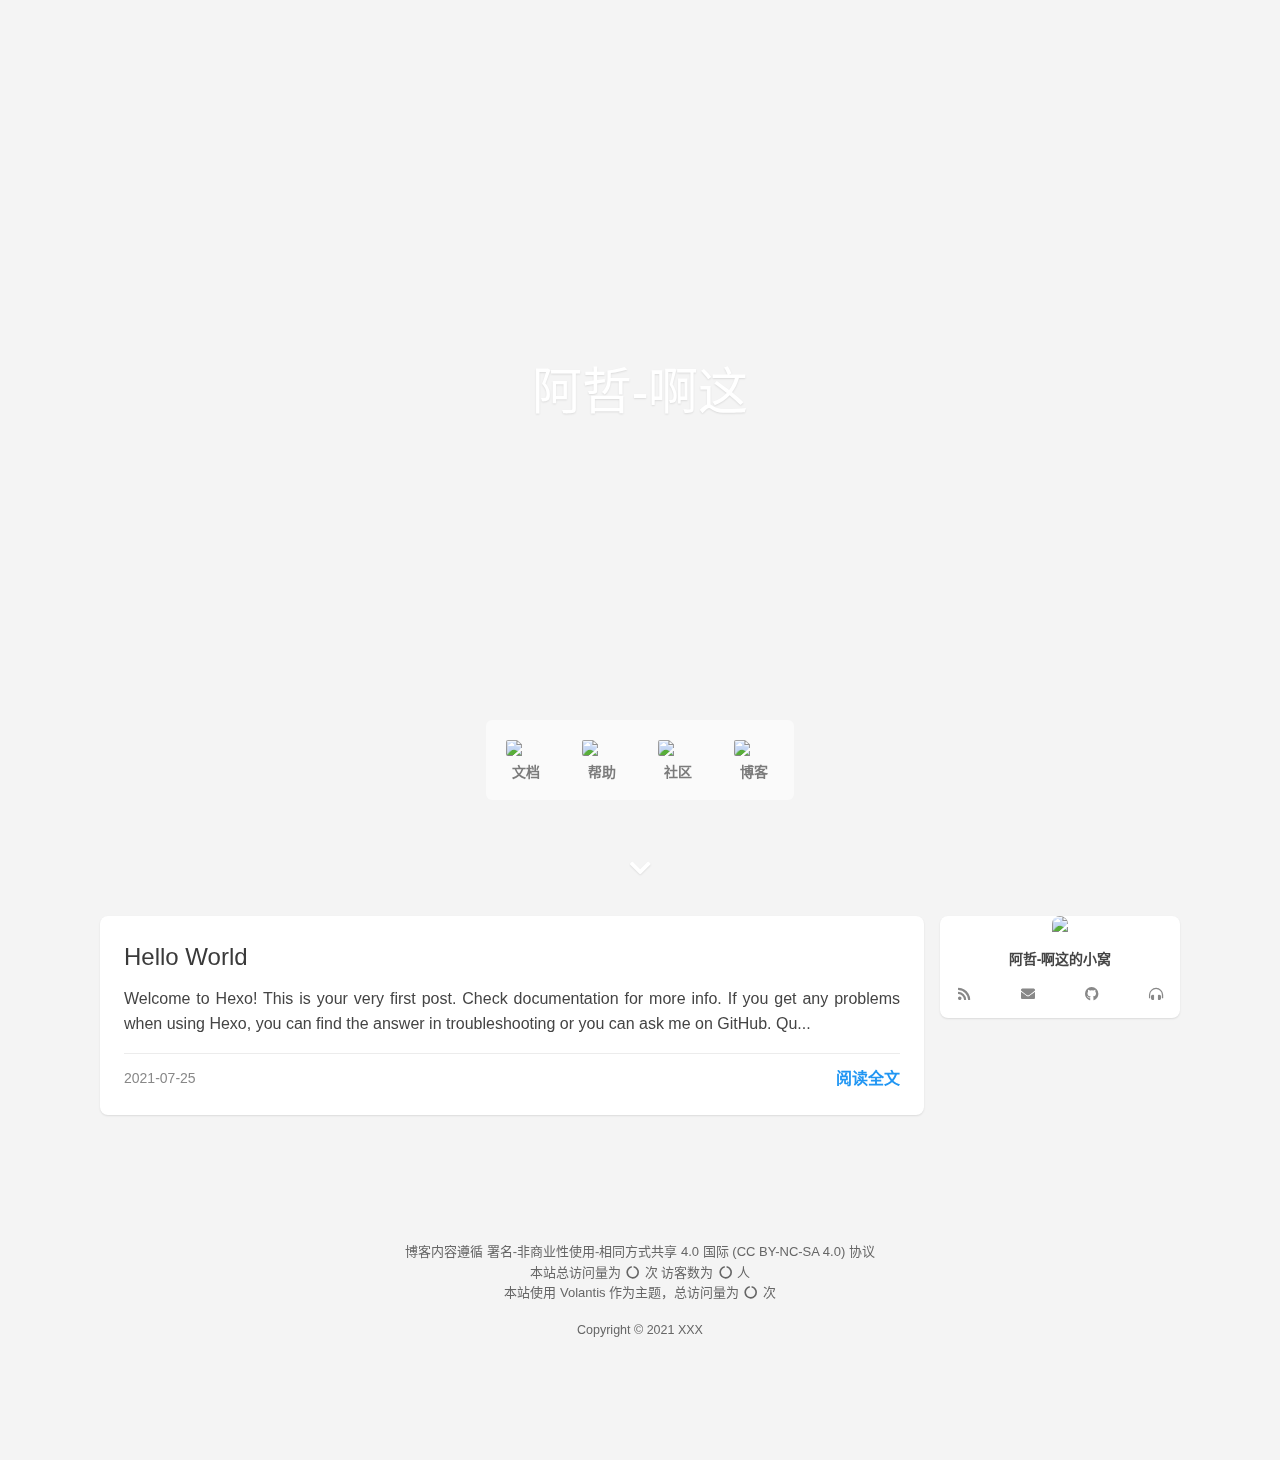
==== commit 786c0838: "Site updated: 2021-07-25 14:35:36" ====
--- a/index.html
+++ b/index.html
@@ -1,5 +1,5 @@
 <!DOCTYPE html>
-<html lang="en">
+<html lang="zh-CN">
     <head hexo-theme='https://github.com/volantis-x/hexo-theme-volantis/tree/5.0.0.alpha.0'>
   <meta name="generator" content="Hexo 5.4.0">
   <meta charset="utf-8">
@@ -16,27 +16,28 @@
   <meta name="HandheldFriendly" content="True" >
   <meta name="apple-mobile-web-app-capable" content="yes">
   <meta name="viewport" content="width=device-width, initial-scale=1, maximum-scale=1">
-  <meta content="Hexo" name="application-name">
-  <meta content="Hexo" name="apple-mobile-web-app-title">
+  <meta content="阿哲-啊这的小窝" name="application-name">
+  <meta content="阿哲-啊这的小窝" name="apple-mobile-web-app-title">
   <meta content="black-translucent" name="apple-mobile-web-app-status-bar-style">
   <meta content="telephone=no" name="format-detection">
   <link rel="preload" href="/css/style.css" as="style">
   <!-- 页面元数据 -->
-  <title>Hexo</title>
+  <title>阿哲-啊这的小窝</title>
   <meta name="keywords" content="">
-  <meta name="description" content=" - John Doe - Hexo">
+  <meta name="description" content=" - 阿哲 - 阿哲-啊这的小窝">
   <meta property="og:type" content="website">
-<meta property="og:title" content="Hexo">
+<meta property="og:title" content="阿哲-啊这的小窝">
 <meta property="og:url" content="http://example.com/index.html">
-<meta property="og:site_name" content="Hexo">
-<meta property="og:locale" content="en_US">
+<meta property="og:site_name" content="阿哲-啊这的小窝">
+<meta property="og:locale" content="zh_CN">
 <meta property="og:image" content="https://cdn.jsdelivr.net/gh/volantis-x/cdn-org/blog/Logo-NavBar@3x.png">
-<meta property="article:author" content="John Doe">
+<meta property="article:author" content="阿哲">
 <meta name="twitter:card" content="summary_large_image">
 <meta name="twitter:image" content="https://cdn.jsdelivr.net/gh/volantis-x/cdn-org/blog/Logo-NavBar@3x.png">
   <!-- feed -->
   <!-- import meta -->
   <!-- link -->
+    <link rel="shortcut icon" type='image/x-icon' href="https://conan8023.oss-cn-zhangjiakou.aliyuncs.com/Typora/logo.ico">
   <!-- import link -->
   <style>
     /* 
@@ -1994,7 +1995,7 @@
         
         <a class="title flat-box" target="_self" href='/'>
           
-            <img no-lazy class='logo' src='https://i.loli.net/2021/07/25/CUciRxHrALovYOQ.png'/>
+            <img no-lazy class='logo' src='https://i.loli.net/2021/07/25/OivN7YRZDz1xLhs.png'/>
           
           
           
@@ -2338,7 +2339,7 @@
       
         <div>
           <a class='readmore' href='/2021/07/25/hello-world/'>
-            Read More
+            阅读全文
           </a>
         </div>
       
@@ -2369,7 +2370,7 @@
     
       
         <a class='avatar flat-box rectangle' href='/about/'>
-          <img no-lazy src='https://cdn.jsdelivr.net/gh/volantis-x/cdn-org/blog/Logo-NavBar@3x.png'/>
+          <img no-lazy src='https://i.loli.net/2021/07/25/OivN7YRZDz1xLhs.png'/>
         </a>
       
     
@@ -2378,7 +2379,7 @@
         
         
         
-          <p><span id="jinrishici-sentence">Hexo</span></p>
+          <p><span id="jinrishici-sentence">阿哲-啊这的小窝</span></p>
           <script src="https://sdk.jinrishici.com/v2/browser/jinrishici.js" charset="utf-8"></script>
         
       </div>
@@ -2506,7 +2507,7 @@
       
     
       
-        <div><p>Blog content follows the <a target="_blank" rel="noopener" href="https://creativecommons.org/licenses/by-nc-sa/4.0/deed.en">Attribution-NonCommercial-ShareAlike 4.0 International (CC BY-NC-SA 4.0) License</a></p>
+        <div><p>博客内容遵循 <a target="_blank" rel="noopener" href="https://creativecommons.org/licenses/by-nc-sa/4.0/deed.zh">署名-非商业性使用-相同方式共享 4.0 国际 (CC BY-NC-SA 4.0) 协议</a></p>
 </div>
       
     
@@ -2518,11 +2519,11 @@
       
     
       
-        Use
+        本站使用
         <a href="https://github.com/volantis-x/hexo-theme-volantis/tree/5.0.0.alpha.0" target="_blank" class="codename">Volantis</a>
-        as theme, total visits
+        作为主题，总访问量为
           <span id="busuanzi_value_site_pv"><i class="fas fa-circle-notch fa-spin fa-fw" aria-hidden="true"></i></span>
-          times
+          次
         
       
     
@@ -2844,7 +2845,7 @@
       <li class='option menuOption-Content'>
         <span class='vlts-menu opt fix-cursor-default menu-Option' data-fn-type='copyText'>
           
-          <i class='fa fa-copy fa-fw'></i> Copy Text
+          <i class='fa fa-copy fa-fw'></i> 复制文本
         </span>
         <span class='vlts-menu opt fix-cursor-default menu-Option' data-fn-type='copyPaste'>
           
@@ -2860,11 +2861,11 @@
         </span>
         <span class='vlts-menu opt fix-cursor-default menu-Option' data-fn-type='openTab'>
           
-          <i class='fa fa-external-link-square-alt fa-fw mR12'></i> Open Link in New Tab
+          <i class='fa fa-external-link-square-alt fa-fw mR12'></i> 在新标签页打开
         </span>
         <span class='vlts-menu opt fix-cursor-default menu-Option' data-fn-type='copySrc'>
           
-          <i class='fa fa-image fa-fw mR12'></i> Copy Image Link
+          <i class='fa fa-image fa-fw mR12'></i> 复制图片地址
         </span>
         <span class='vlts-menu opt fix-cursor-default menu-Option' data-fn-type='copyImg'>
           
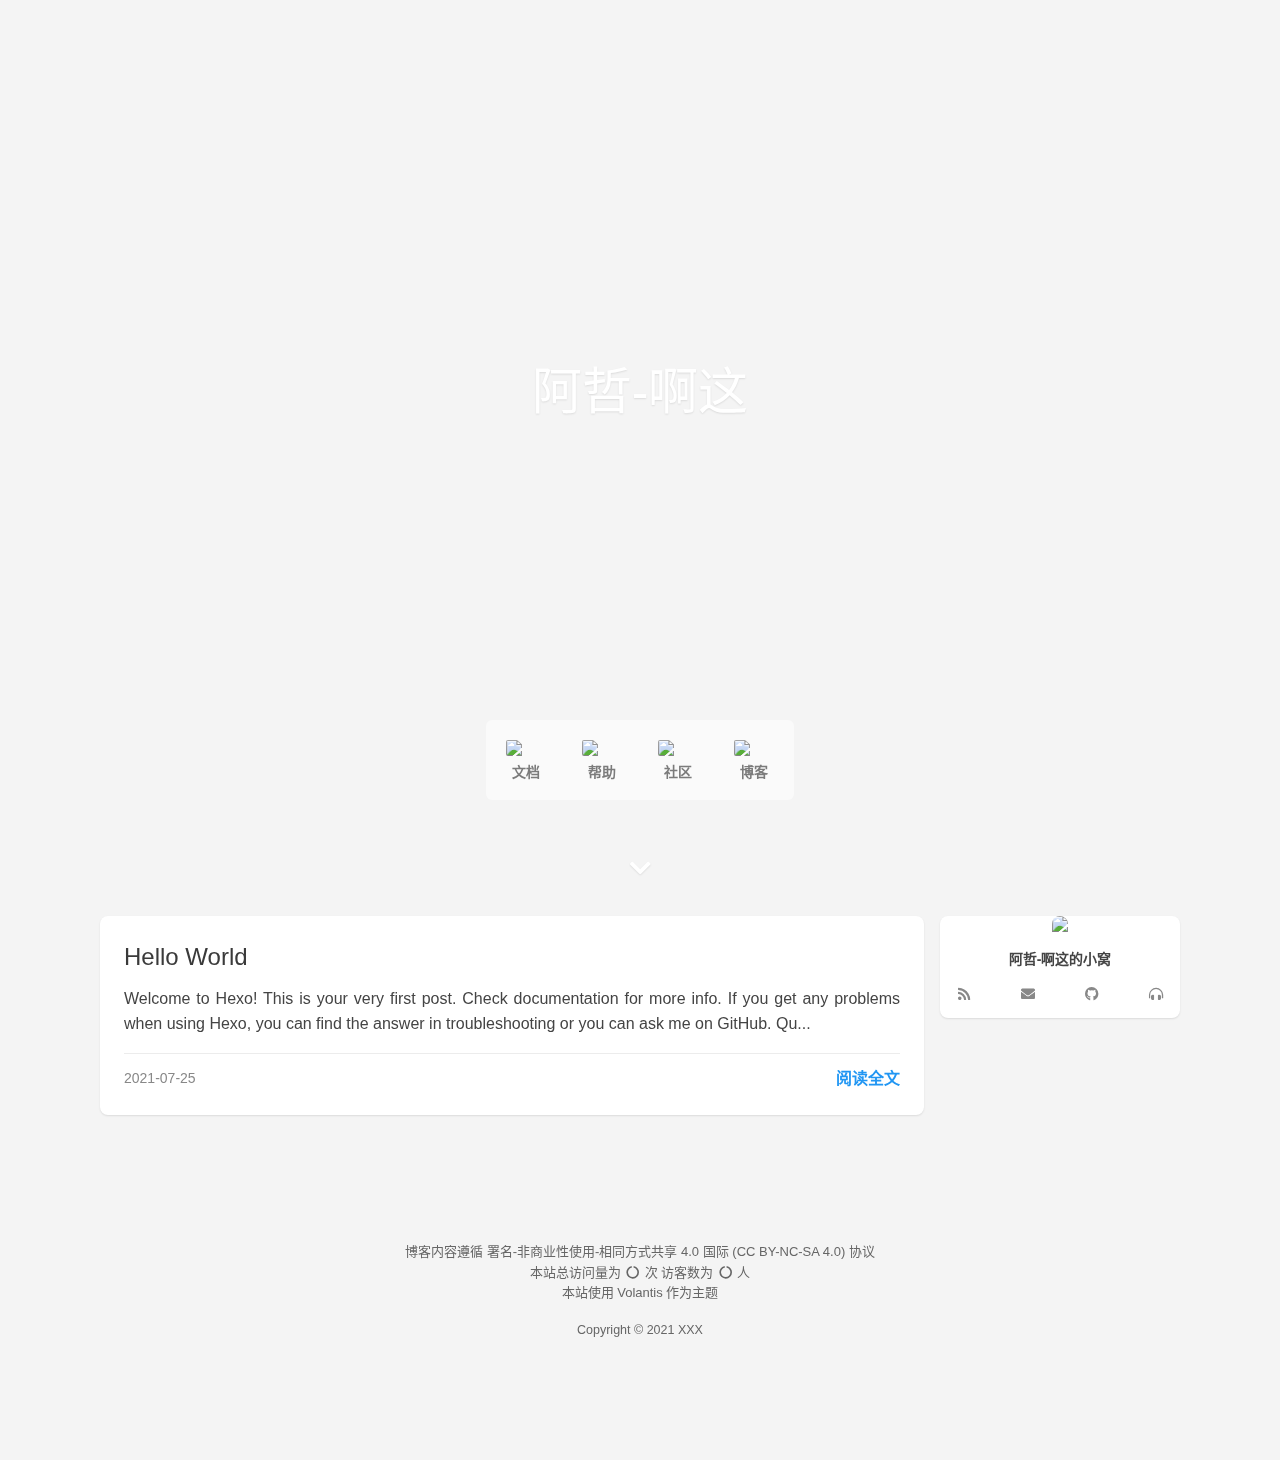
==== commit 8c24092b: "Site updated: 2021-07-25 14:53:02" ====
--- a/index.html
+++ b/index.html
@@ -2521,10 +2521,7 @@
       
         本站使用
         <a href="https://github.com/volantis-x/hexo-theme-volantis/tree/5.0.0.alpha.0" target="_blank" class="codename">Volantis</a>
-        作为主题，总访问量为
-          <span id="busuanzi_value_site_pv"><i class="fas fa-circle-notch fa-spin fa-fw" aria-hidden="true"></i></span>
-          次
-        
+        作为主题
       
     
       
@@ -3135,8 +3132,6 @@
 
 
 
-  <script defer src="https://cdn.jsdelivr.net/gh/volantis-x/cdn-busuanzi@2.3/js/busuanzi.pure.mini.js" data-pjax></script>
-
 
 
 <script src="/js/app.js"></script>
